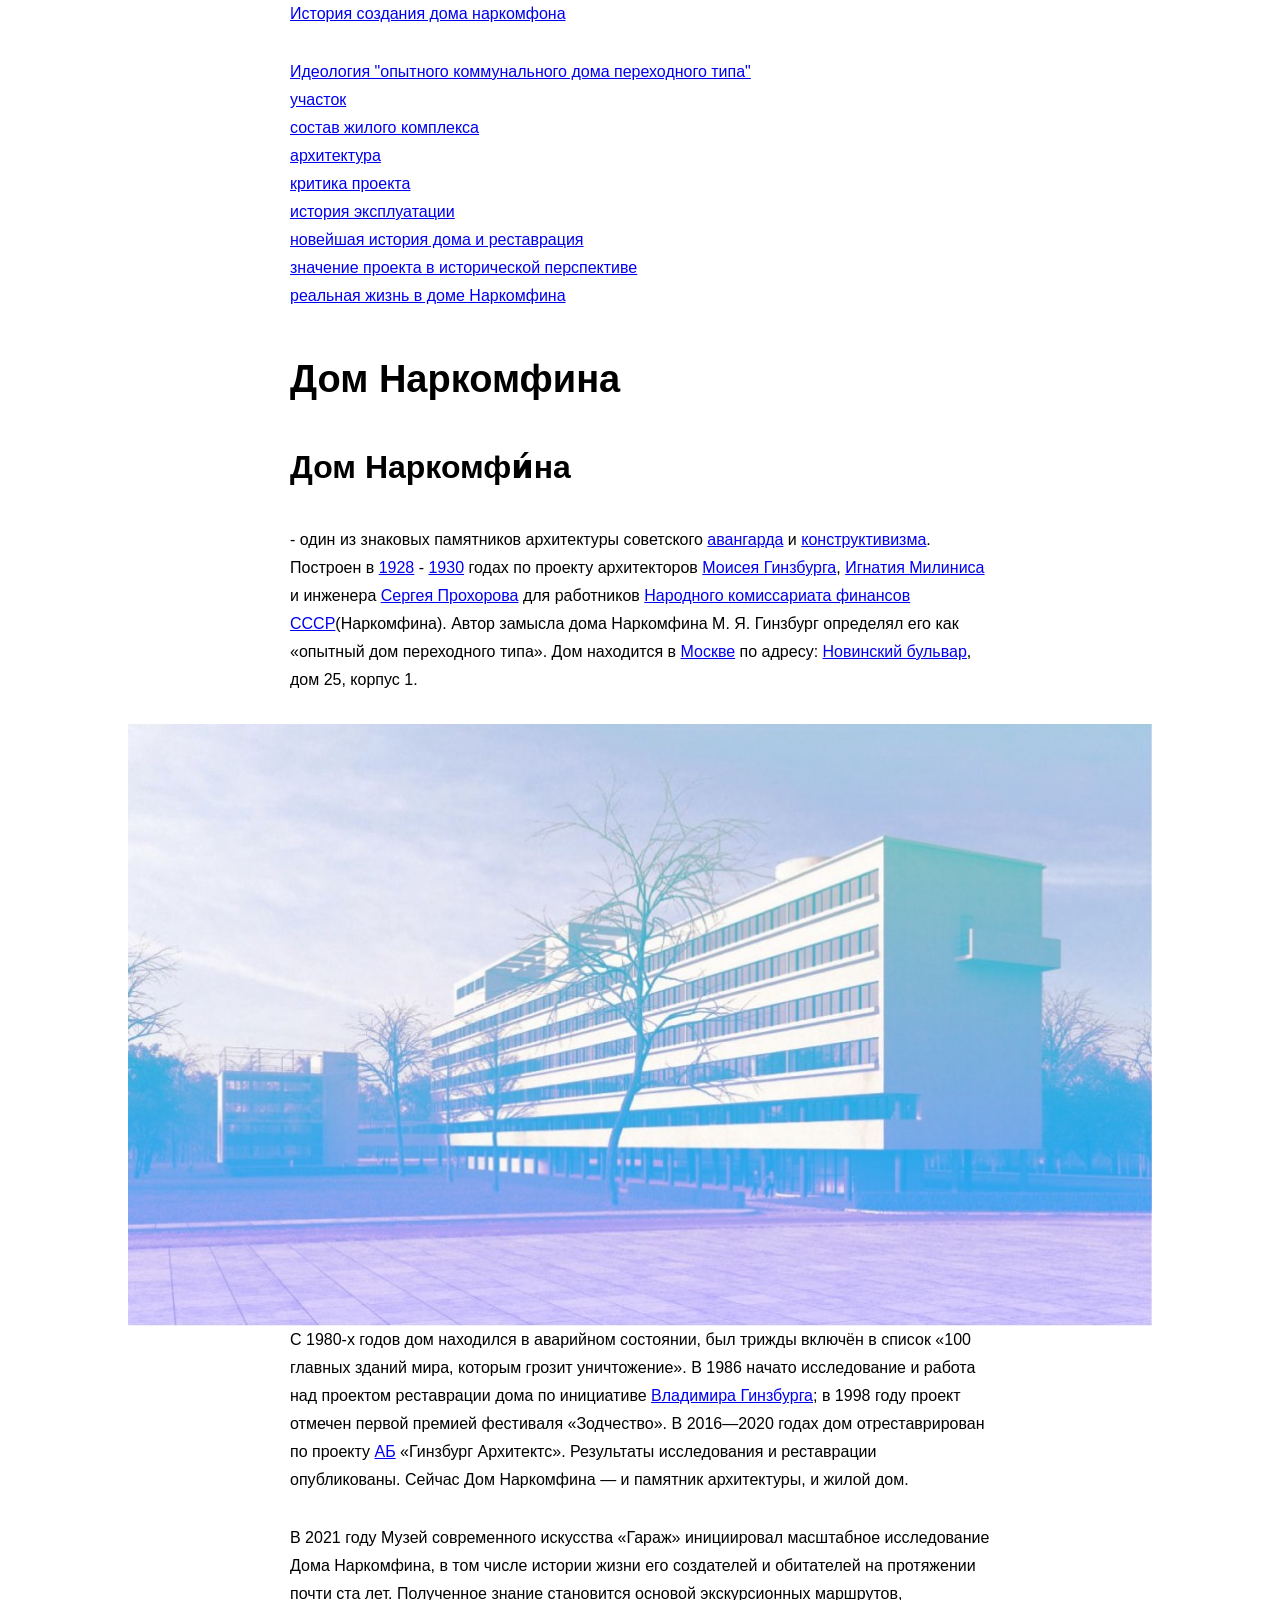
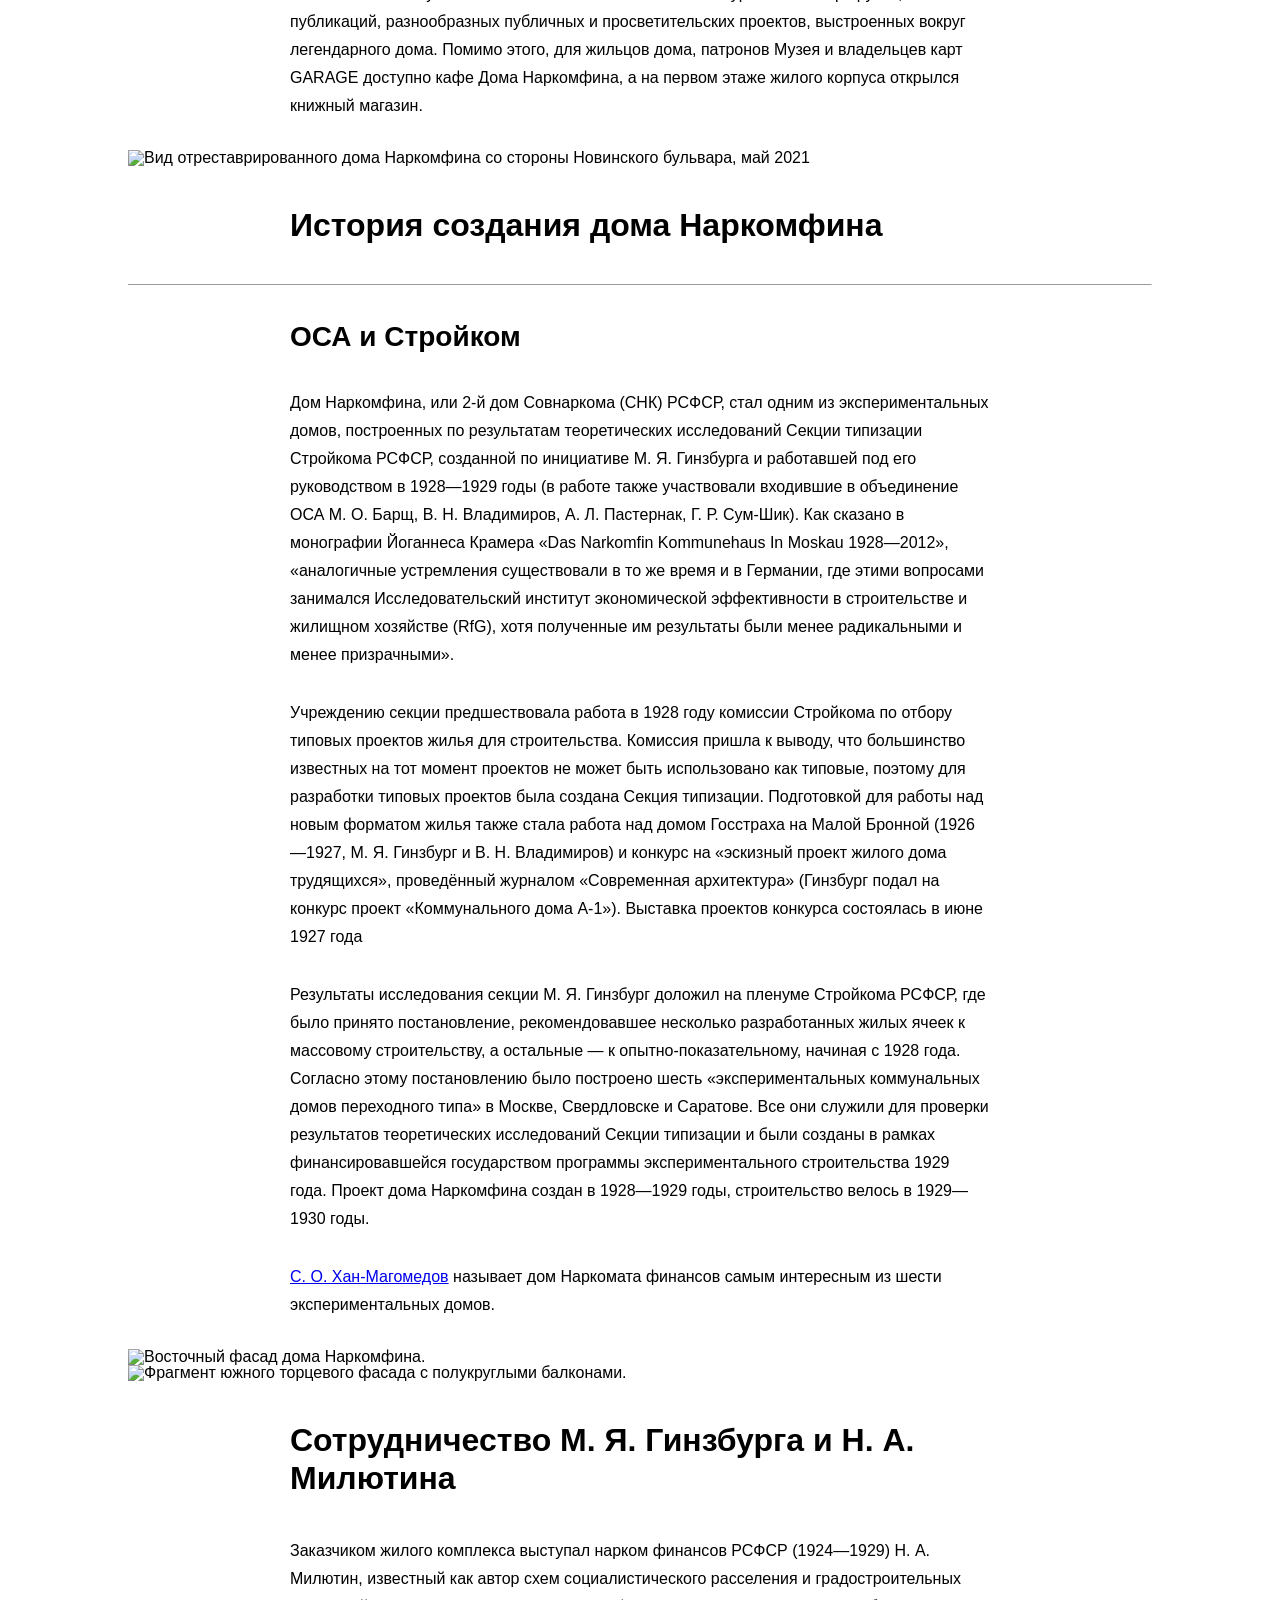
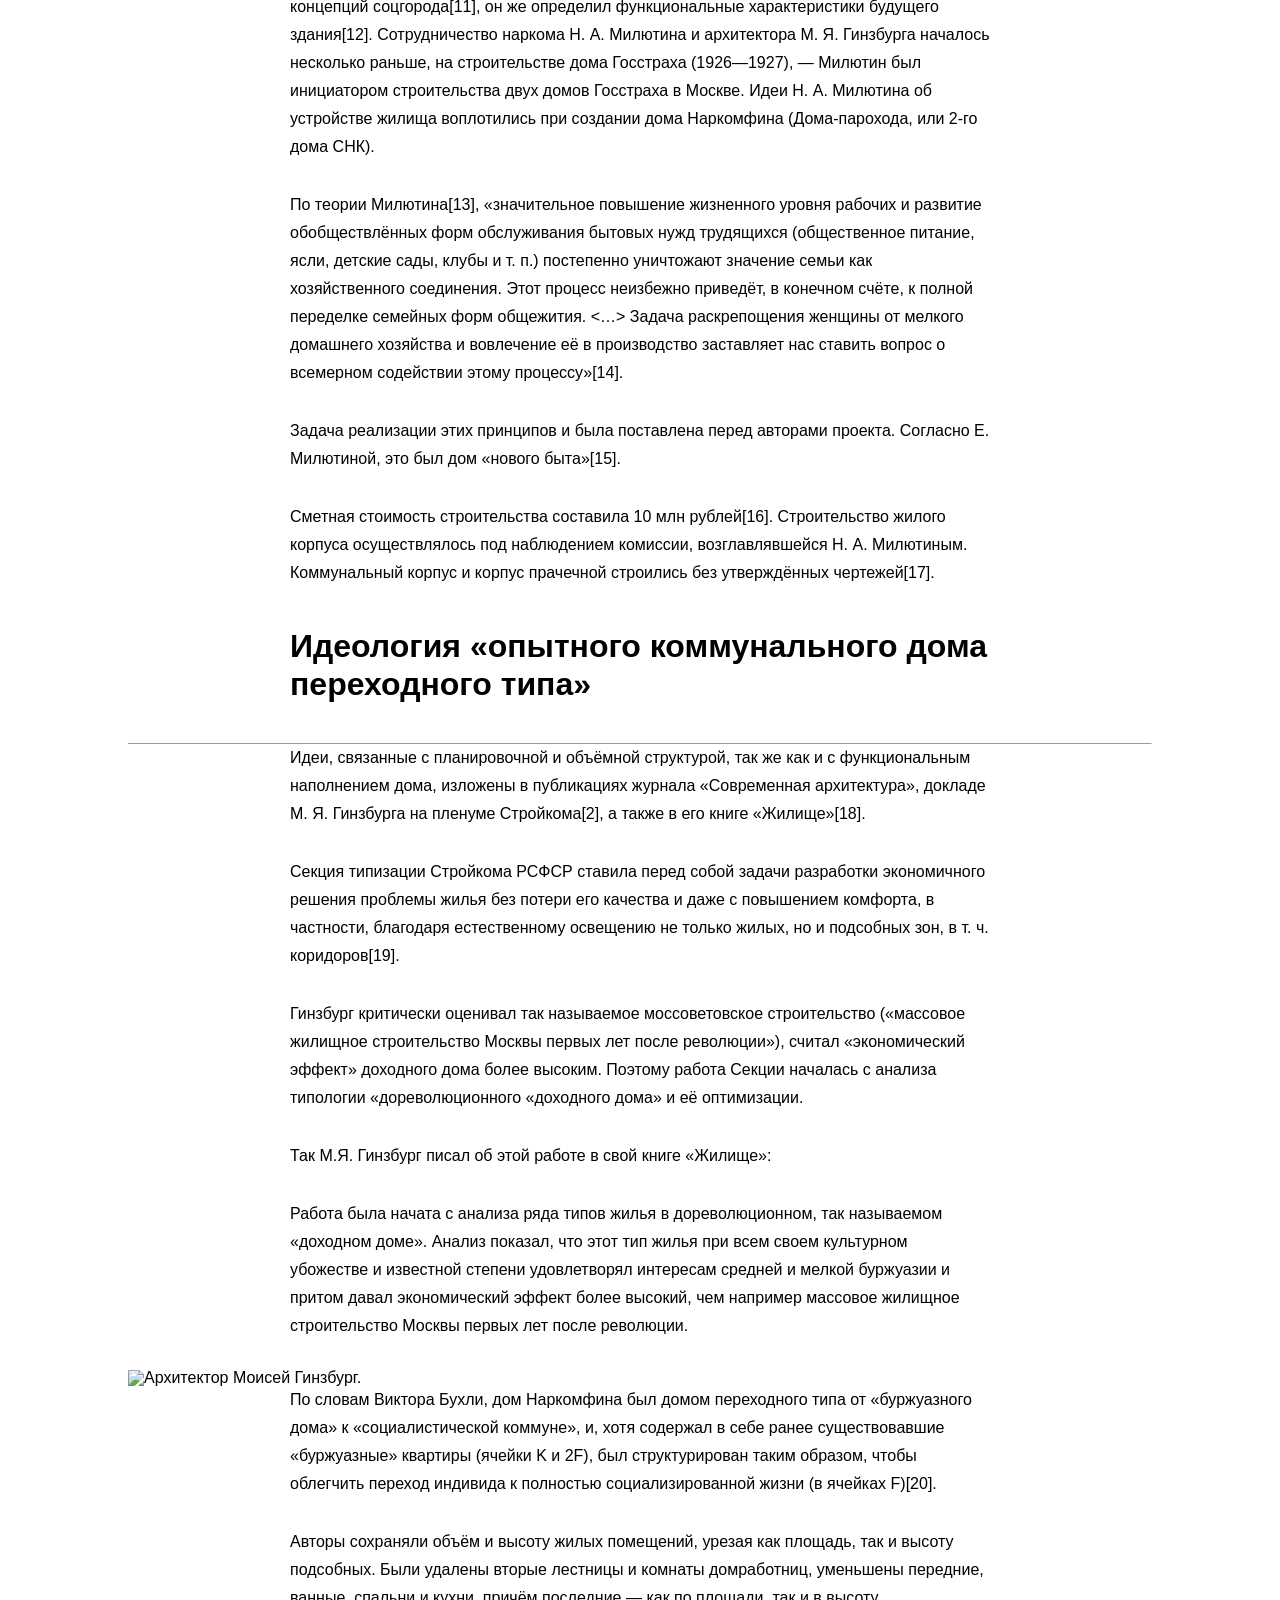
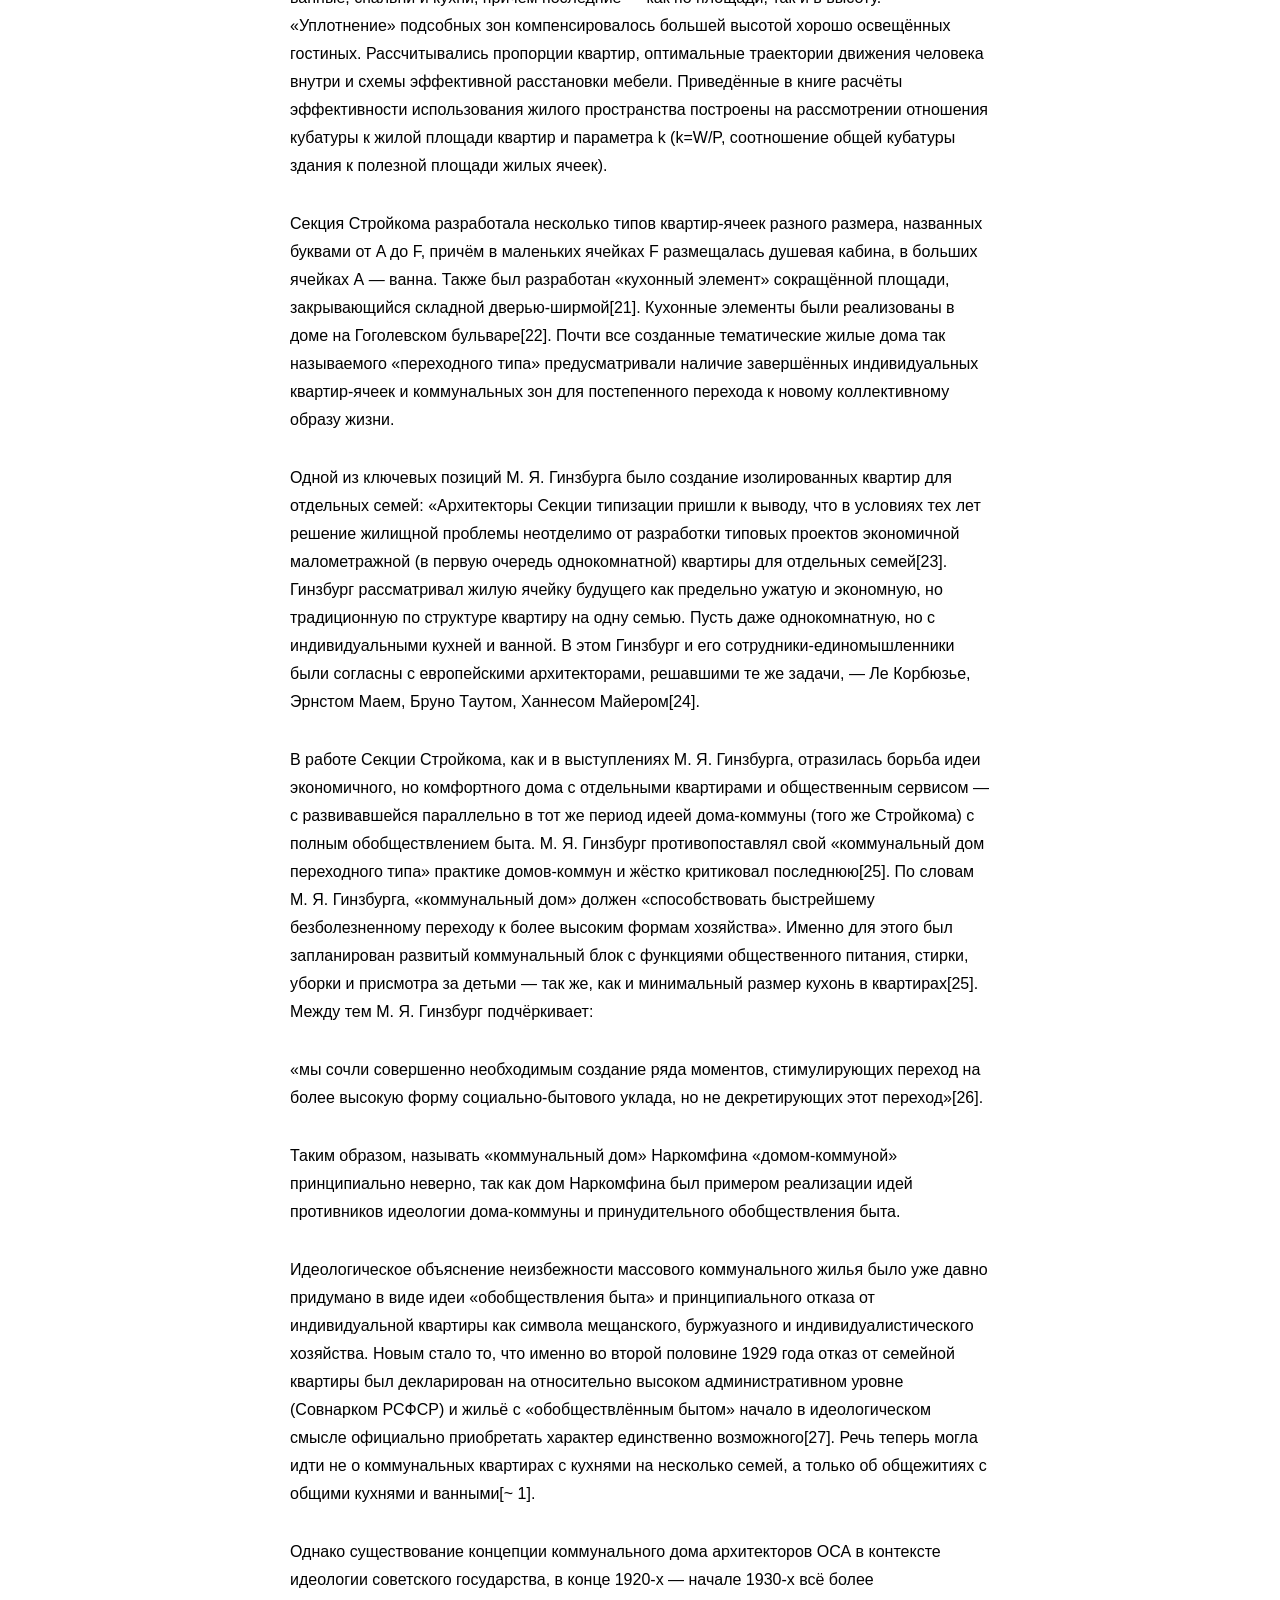
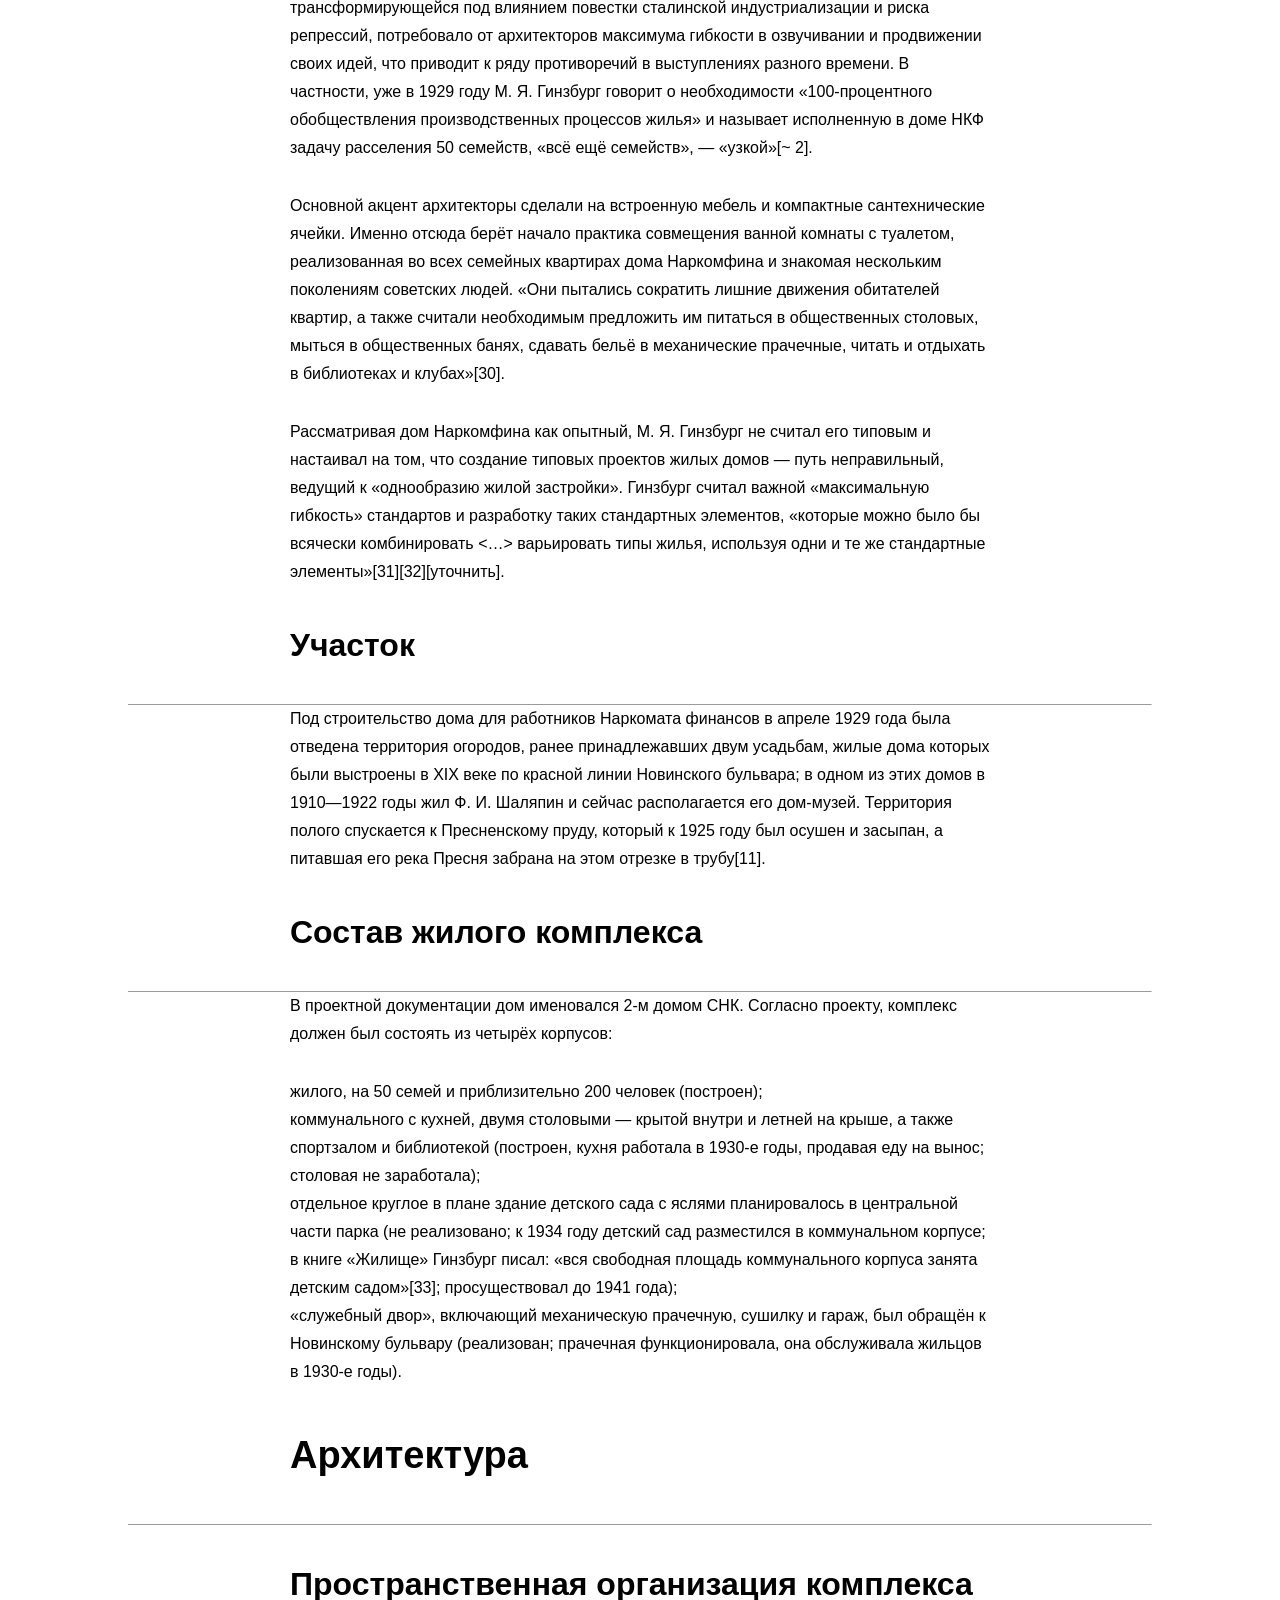
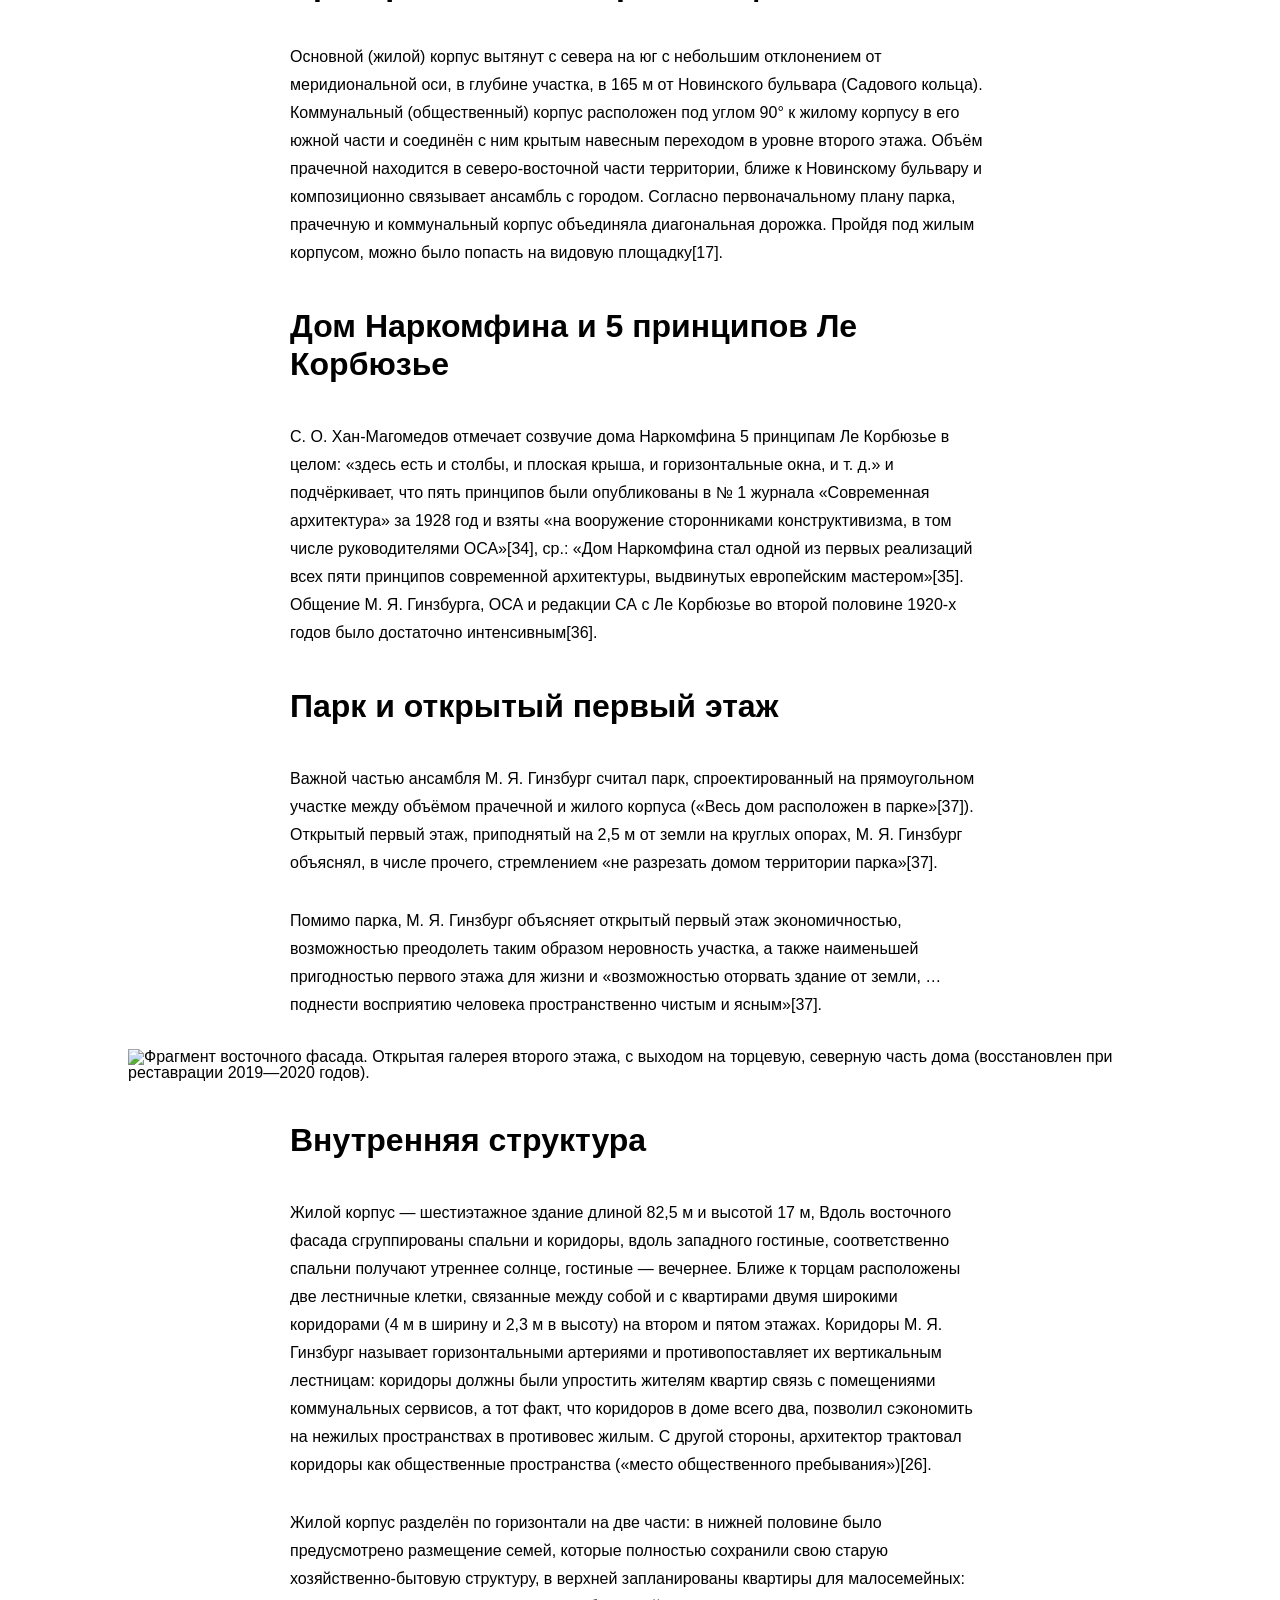
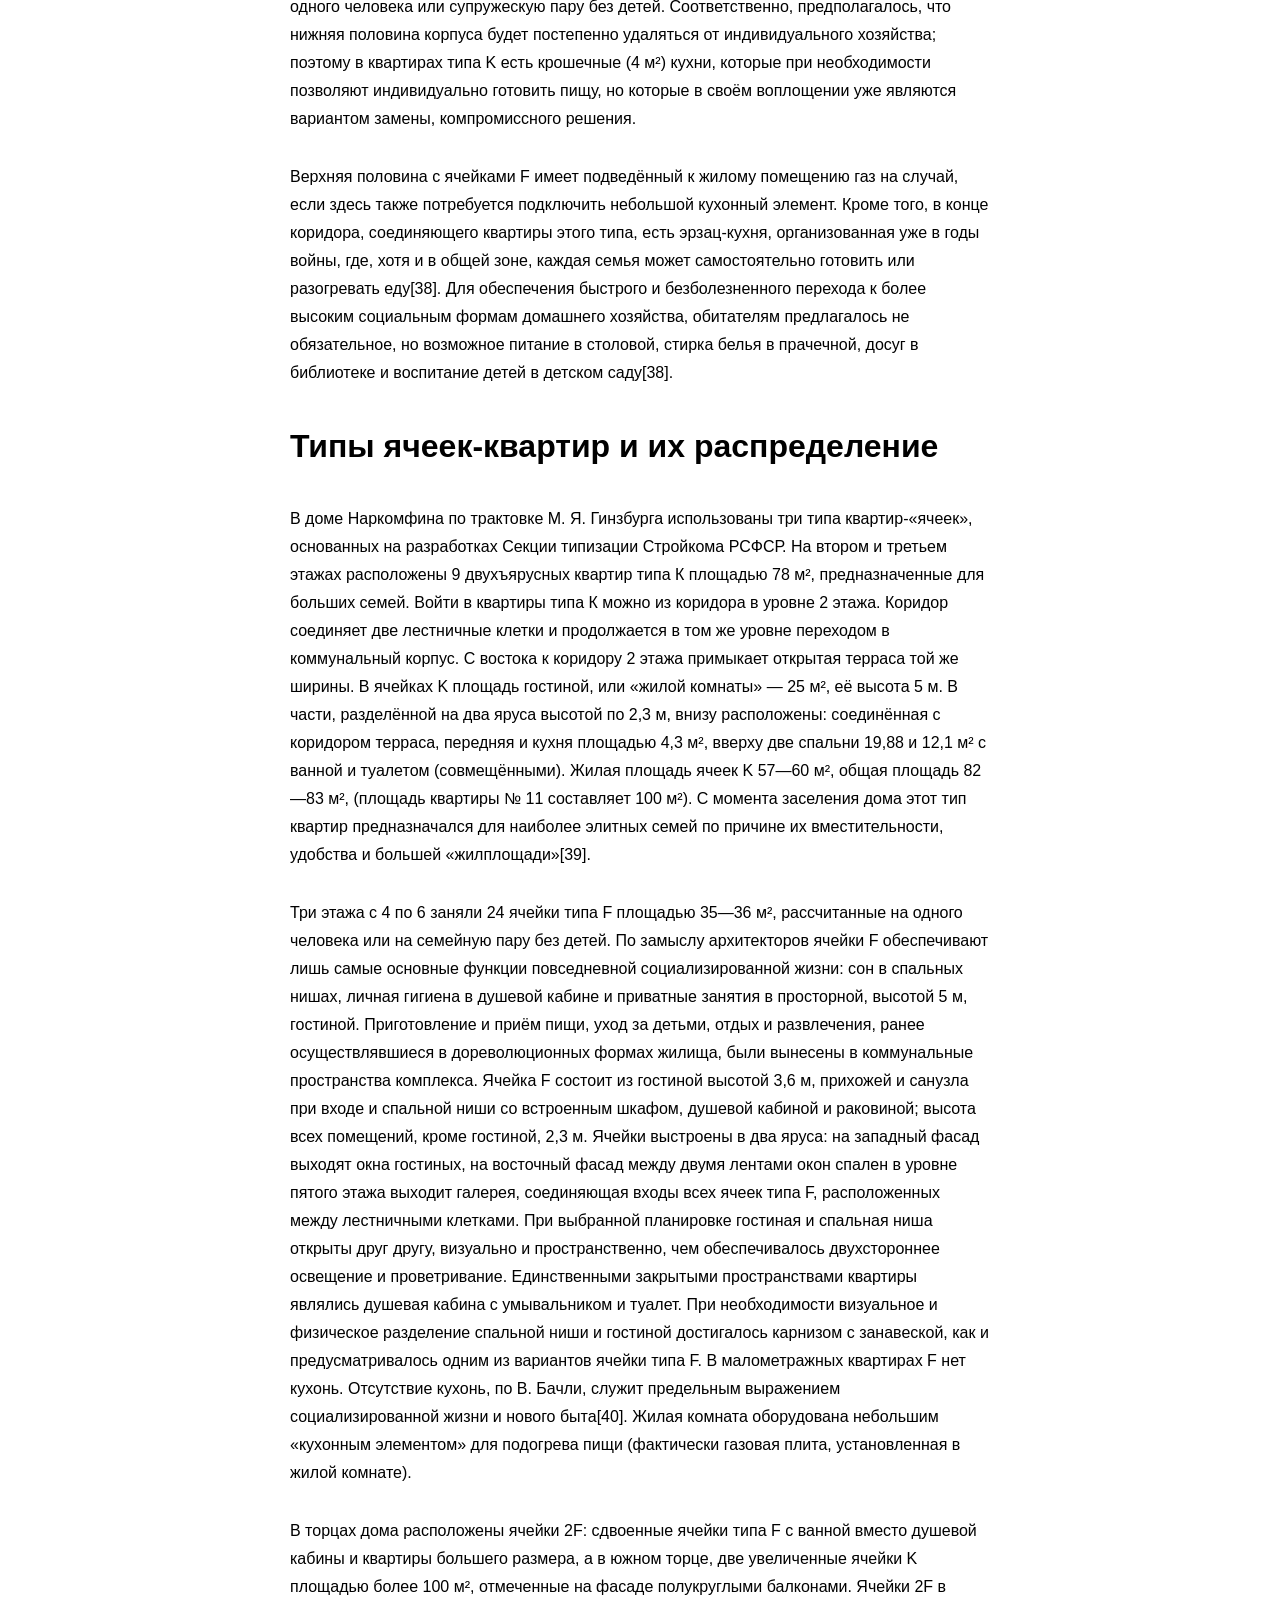
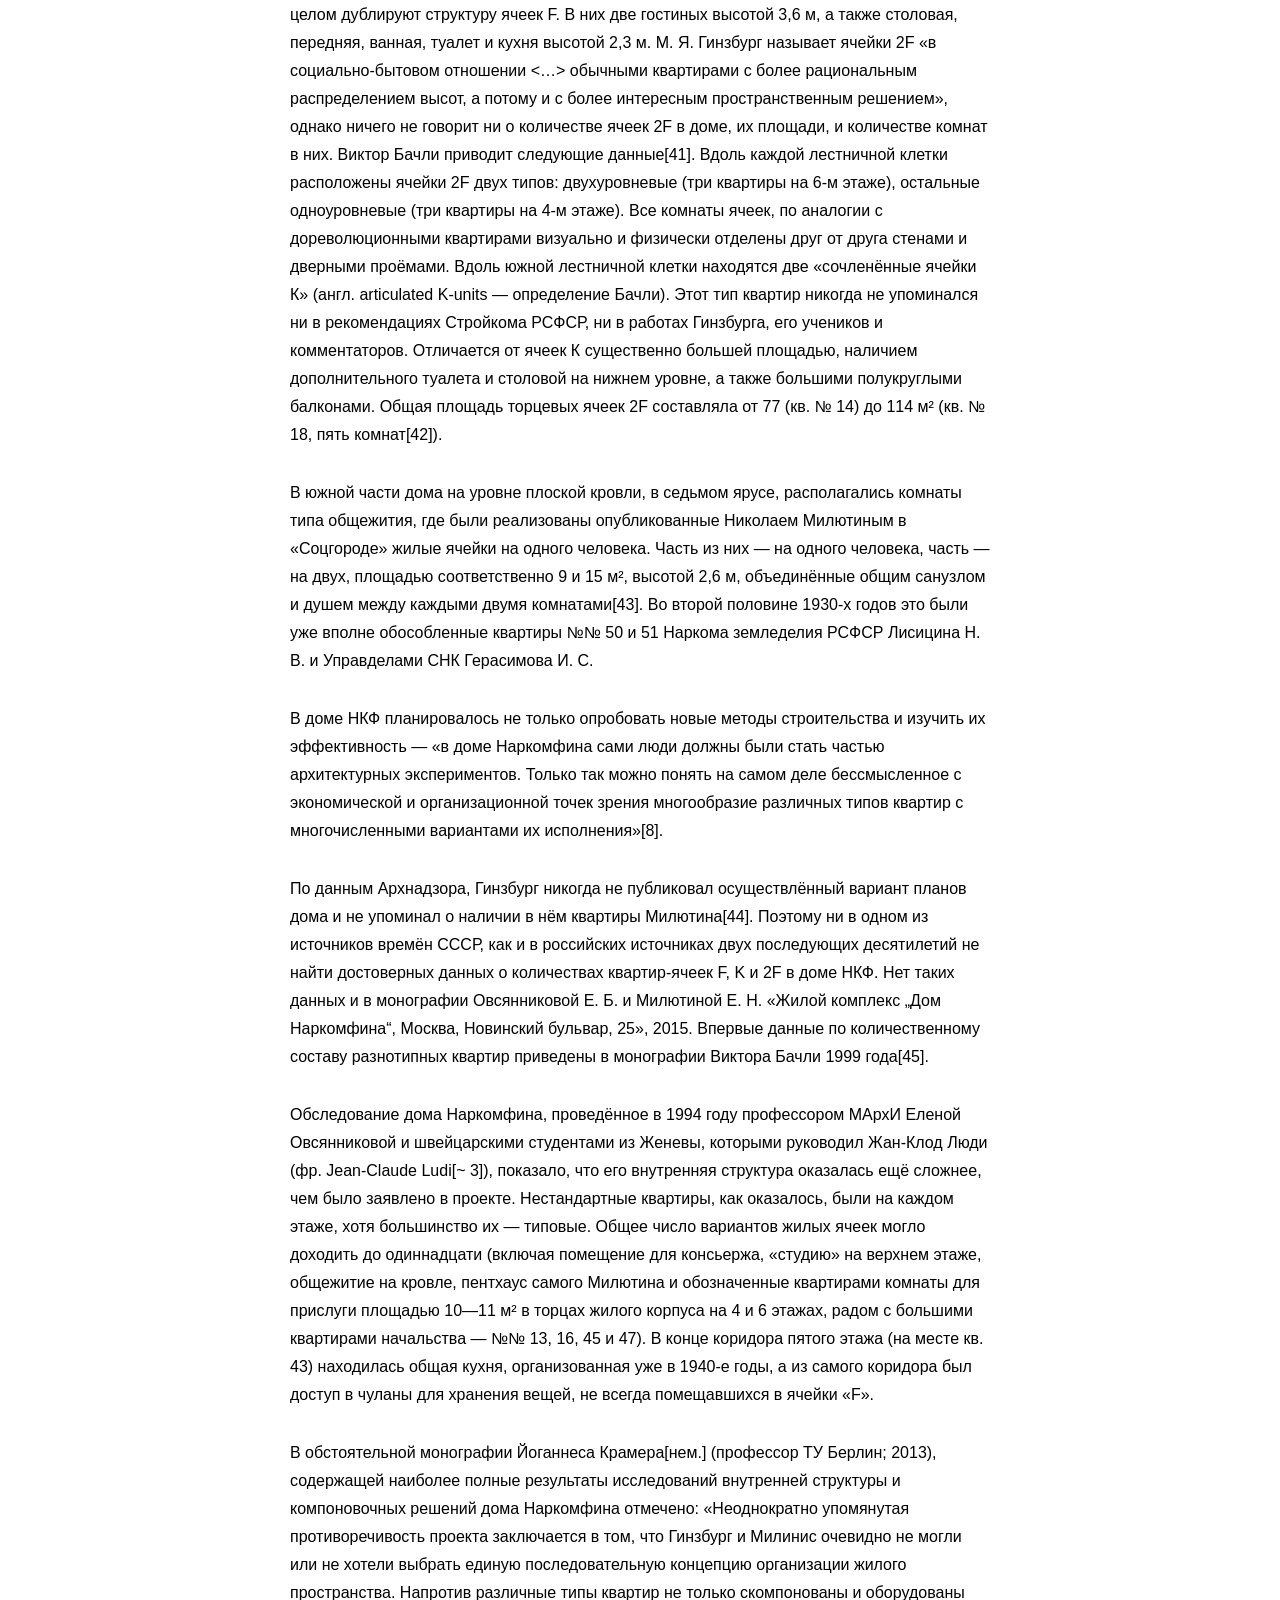
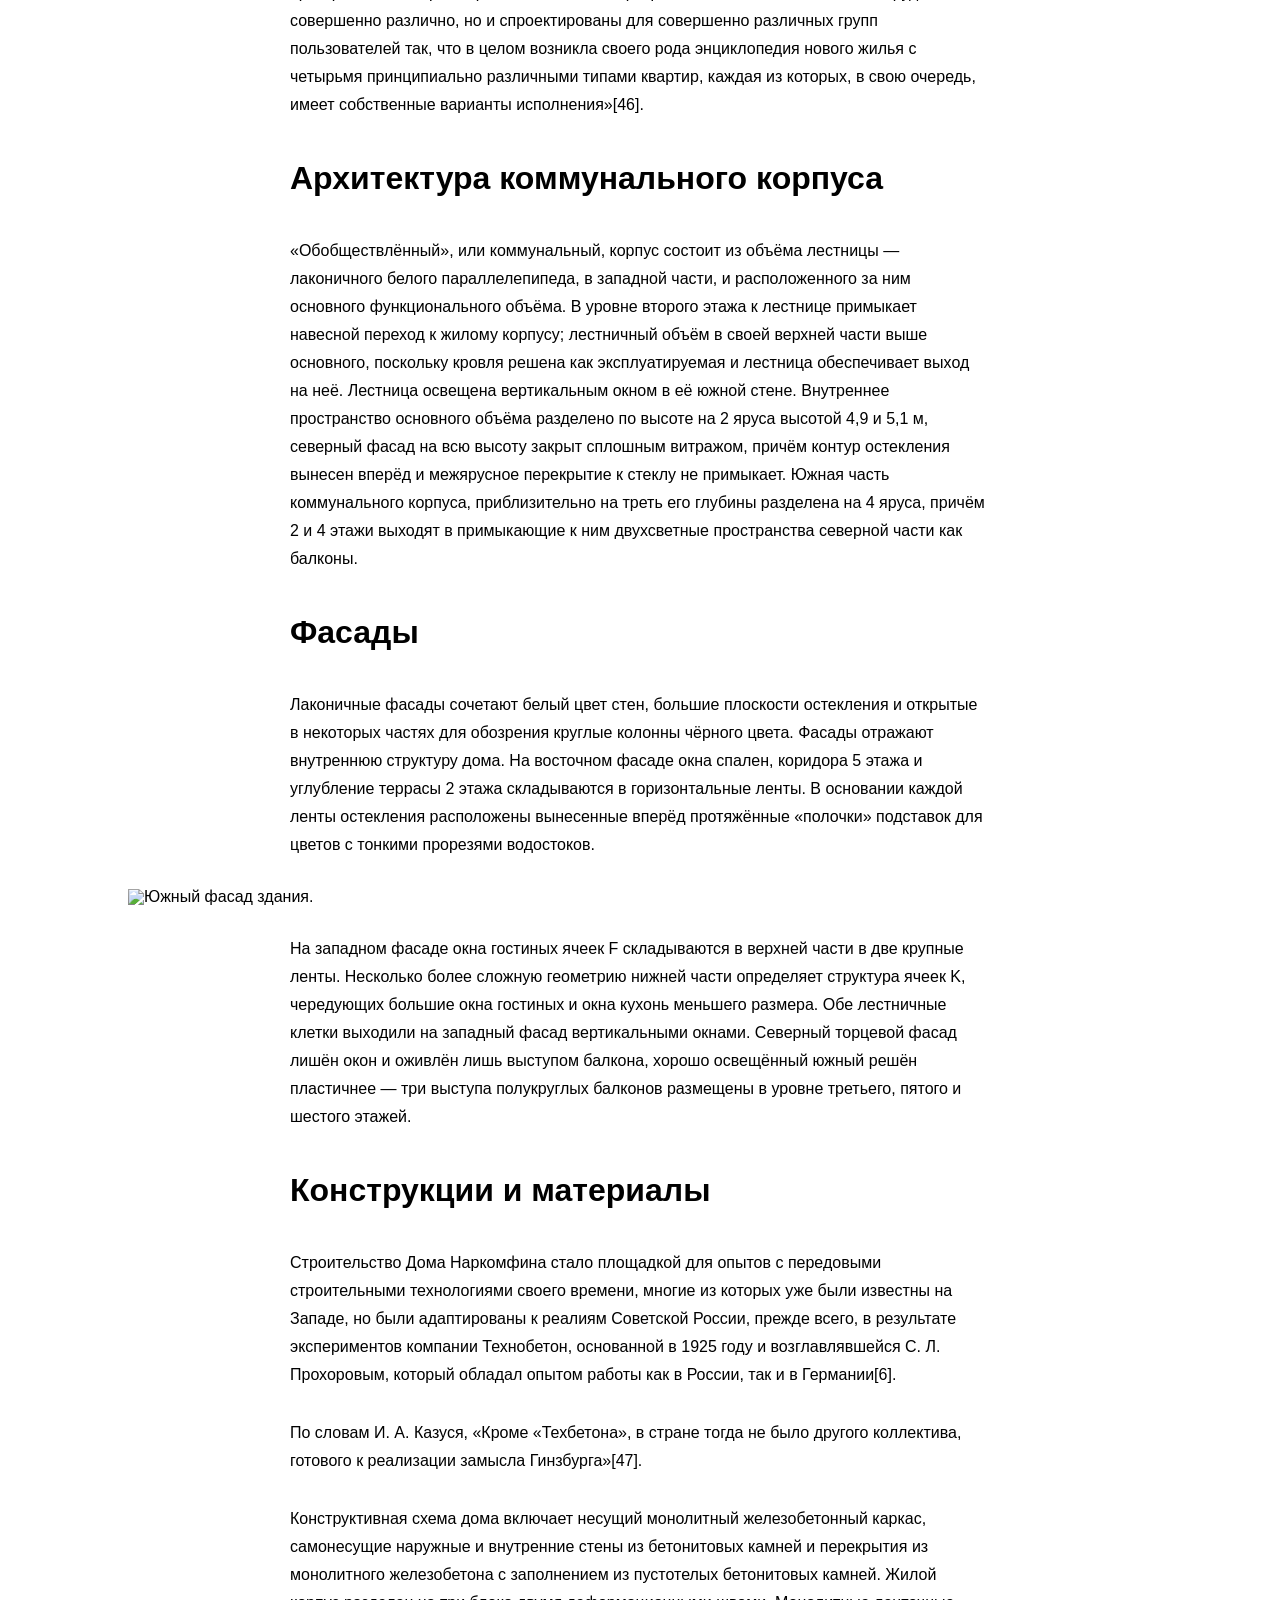
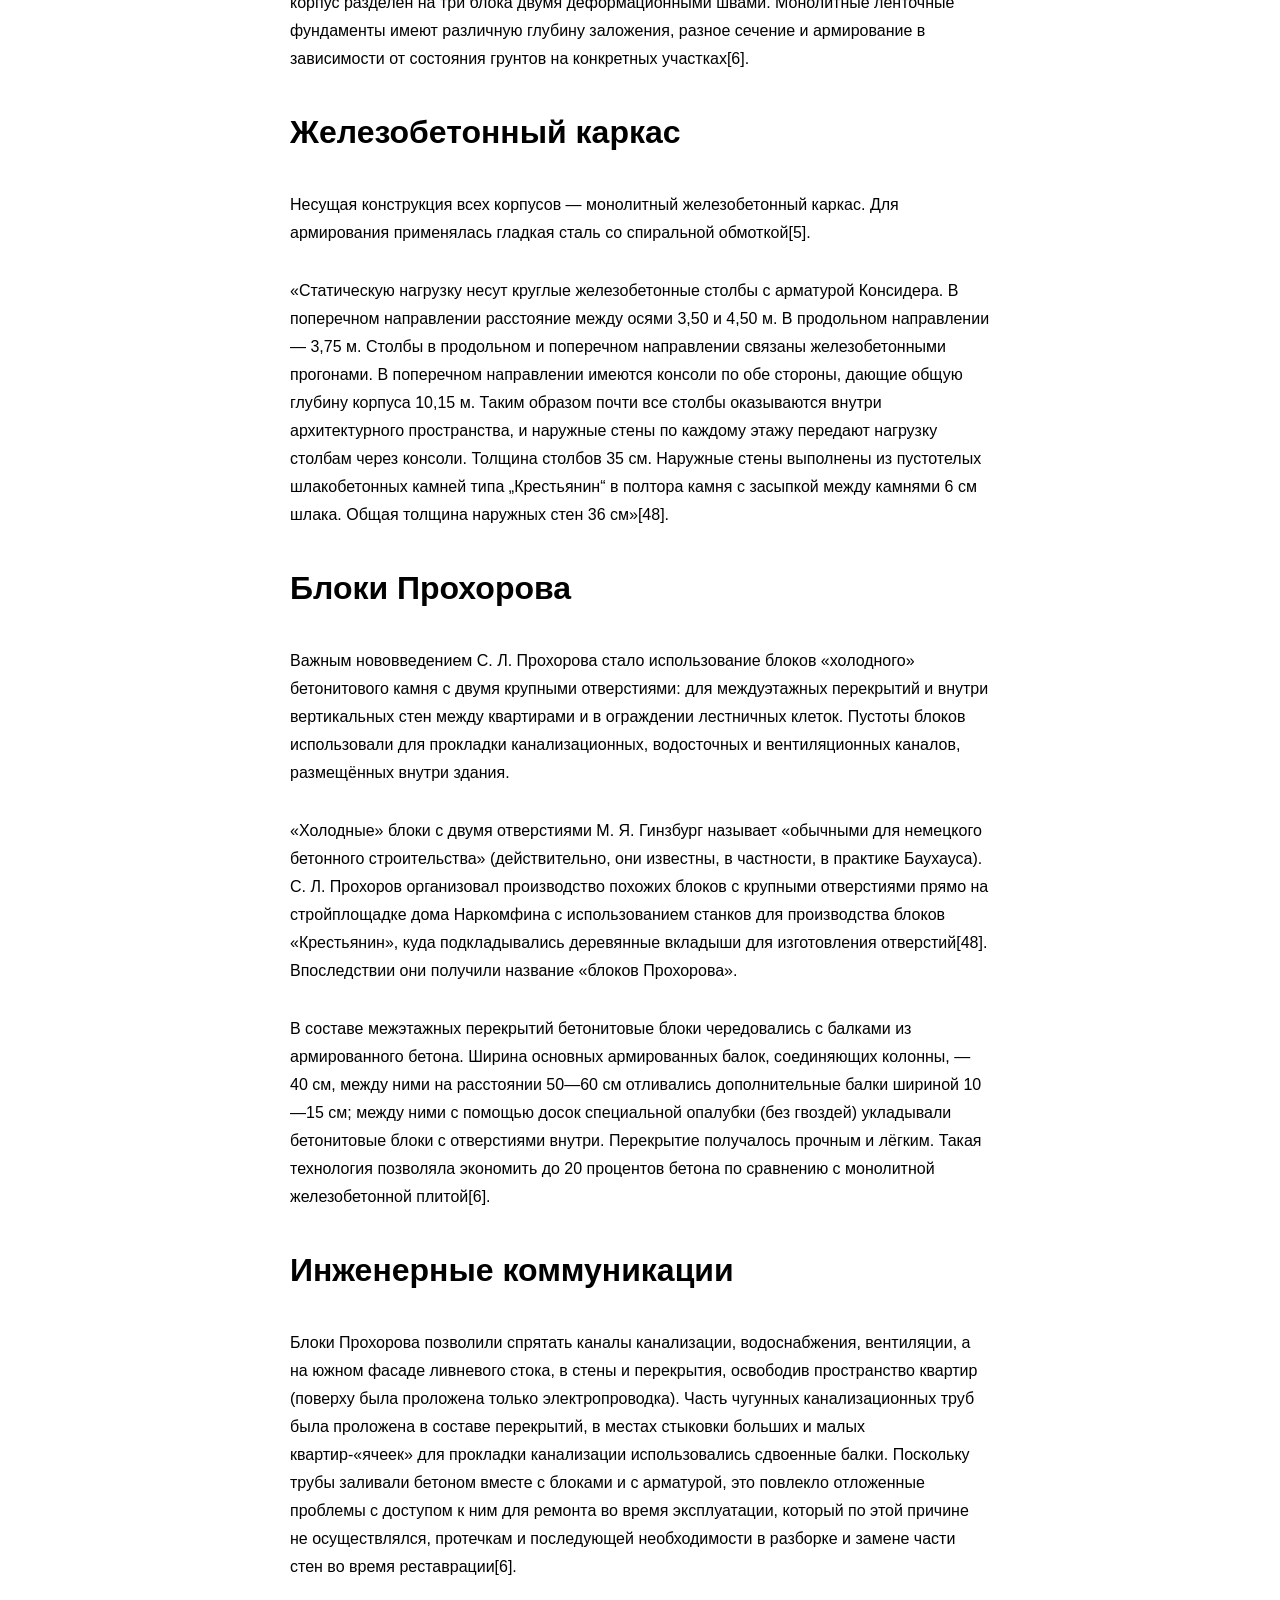
==== index.html @ 382f85e3 "новое содержание" ====
<!DOCTYPE html>
<html lang="ru">

<head>
  <meta charset="UTF-8">
  <meta name="viewport" content="width=device-width, initial-scale=1.0">
  <title>Narcomfin building</title>
  <link rel="stylesheet" href="stylesheets/style.css" />
</head>

<body>
  <nav>
    <ul>
      <li><a href="#1">История создания дома наркомфона</a></li>
      <ul>
        <li><a href=""></a></li>
        <li><a href=""></a></li>
      </ul>
      <li><a href="#2">Идеология "опытного коммунального дома переходного типа"</a></li>
      <li><a href="#3">участок</a></li>
      <li><a href="#4">состав жилого комплекса</a></li>
      <li><a href="#5">архитектура</a></li>
      <li><a href="#6">критика проекта</a></li>
      <li><a href="#7">история эксплуатации</a></li>
      <li><a href="#8">новейшая история дома и реставрация</a></li>
      <li><a href="#9">значение проекта в исторической перспективе</a></li>
      <li><a href="#10">реальная жизнь в доме Наркомфина</a></li>
    </ul>
    <nav>
      <h1>Дом Наркомфина</h1>
      <h2>Дом Наркомфи́на</h2>
      <p> - один из знаковых памятников архитектуры советского <a
          href="https://ru.wikipedia.org/wiki/%D0%90%D0%B2%D0%B0%D0%BD%D0%B3%D0%B0%D1%80%D0%B4_(%D0%B8%D1%81%D0%BA%D1%83%D1%81%D1%81%D1%82%D0%B2%D0%BE)">авангарда</a>
        и <a
          href="https://ru.wikipedia.org/wiki/%D0%9A%D0%BE%D0%BD%D1%81%D1%82%D1%80%D1%83%D0%BA%D1%82%D0%B8%D0%B2%D0%B8%D0%B7%D0%BC_(%D0%B8%D1%81%D0%BA%D1%83%D1%81%D1%81%D1%82%D0%B2%D0%BE)">конструктивизма</a>.
        Построен в <a href="https://ru.wikipedia.org/wiki/1928_%D0%B3%D0%BE%D0%B4">1928</a> - <a
          href="https://ru.wikipedia.org/wiki/1930_%D0%B3%D0%BE%D0%B4">1930</a> годах по
        проекту
        архитекторов <a
          href="https://ru.wikipedia.org/wiki/%D0%93%D0%B8%D0%BD%D0%B7%D0%B1%D1%83%D1%80%D0%B3,_%D0%9C%D0%BE%D0%B8%D1%81%D0%B5%D0%B9_%D0%AF%D0%BA%D0%BE%D0%B2%D0%BB%D0%B5%D0%B2%D0%B8%D1%87">Моисея
          Гинзбурга</a>, <a
          href="https://ru.wikipedia.org/wiki/%D0%9C%D0%B8%D0%BB%D0%B8%D0%BD%D0%B8%D1%81,_%D0%98%D0%B3%D0%BD%D0%B0%D1%82%D0%B8%D0%B9_%D0%A4%D1%80%D0%B0%D0%BD%D1%86%D0%B5%D0%B2%D0%B8%D1%87">Игнатия
          Милиниса</a> и инженера <a
          href="https://ru.wikipedia.org/wiki/%D0%9F%D1%80%D0%BE%D1%85%D0%BE%D1%80%D0%BE%D0%B2,_%D0%A1%D0%B5%D1%80%D0%B3%D0%B5%D0%B9_%D0%9B%D1%8C%D0%B2%D0%BE%D0%B2%D0%B8%D1%87">Сергея
          Прохорова</a> для работников <a
          href="https://ru.wikipedia.org/wiki/%D0%9D%D0%B0%D1%80%D0%BE%D0%B4%D0%BD%D1%8B%D0%B9_%D0%BA%D0%BE%D0%BC%D0%B8%D1%81%D1%81%D0%B0%D1%80%D0%B8%D0%B0%D1%82_%D1%84%D0%B8%D0%BD%D0%B0%D0%BD%D1%81%D0%BE%D0%B2_%D0%A1%D0%A1%D0%A1%D0%A0">Народного
          комиссариата финансов СССР</a>(Наркомфина). Автор замысла дома Наркомфина М. Я. Гинзбург определял его как
        «опытный дом переходного
        типа». Дом находится в <a href="https://ru.wikipedia.org/wiki/%D0%9C%D0%BE%D1%81%D0%BA%D0%B2%D0%B0">Москве</a>
        по
        адресу: <a
          href="https://ru.wikipedia.org/wiki/%D0%9D%D0%BE%D0%B2%D0%B8%D0%BD%D1%81%D0%BA%D0%B8%D0%B9_%D0%B1%D1%83%D0%BB%D1%8C%D0%B2%D0%B0%D1%80">Новинский
          бульвар</a>, дом 25, корпус 1.</p>
      <p></p>
      <img src="images/photo.jpg" alt="фотка">
      <p>С 1980-х годов дом находился в аварийном состоянии, был трижды включён в список «100 главных зданий мира,
        которым
        грозит
        уничтожение». В 1986 начато исследование и работа над проектом реставрации дома по инициативе <a
          href="https://ru.wikipedia.org/wiki/%D0%93%D0%B8%D0%BD%D0%B7%D0%B1%D1%83%D1%80%D0%B3,_%D0%92%D0%BB%D0%B0%D0%B4%D0%B8%D0%BC%D0%B8%D1%80_%D0%9C%D0%BE%D0%B8%D1%81%D0%B5%D0%B5%D0%B2%D0%B8%D1%87">Владимира
          Гинзбурга</a>; в
        1998 году проект отмечен первой премией фестиваля «Зодчество». В 2016—2020 годах дом отреставрирован по проекту
        <a
          href="https://ru.wikipedia.org/wiki/%D0%90%D1%80%D1%85%D0%B8%D1%82%D0%B5%D0%BA%D1%82%D1%83%D1%80%D0%BD%D0%BE%D0%B5_%D0%B1%D1%8E%D1%80%D0%BE">АБ</a>
        «Гинзбург Архитектс». Результаты исследования и реставрации опубликованы. Сейчас Дом Наркомфина — и памятник
        архитектуры, и жилой дом.
      </p>
      <p></p>
      <p>В 2021 году Музей современного искусства «Гараж» инициировал масштабное исследование Дома Наркомфина, в том
        числе
        истории жизни его создателей и обитателей на протяжении почти ста лет. Полученное знание становится основой
        экскурсионных маршрутов, публикаций, разнообразных публичных и просветительских проектов, выстроенных вокруг
        легендарного дома. Помимо этого, для жильцов дома, патронов Музея и владельцев карт GARAGE доступно кафе Дома
        Наркомфина, а на первом этаже жилого корпуса открылся книжный магазин.</p>
      <img
        src="https://thumb.wikimedia.org/wikipedia/commons/thumb/3/30/Moscow%2C_Narkomfin_building_in_May_2021_03.jpg/960px-Moscow%2C_Narkomfin_building_in_May_2021_03.jpg?utm_source=ru.wikipedia.org&utm_campaign=parser&utm_content=thumbnail"
        alt="Вид отреставрированного дома Наркомфина со стороны Новинского бульвара, май 2021">
      <p></p>
      <h2 id="1">История создания дома Наркомфина
      </h2>
      <hr>
      <h3><b>ОСА и Стройком</b></h3>
      <p>Дом Наркомфина, или 2-й дом Совнаркома (СНК) РСФСР, стал одним из экспериментальных домов, построенных по
        результатам
        теоретических исследований Секции типизации Стройкома РСФСР, созданной по инициативе М. Я. Гинзбурга и
        работавшей
        под
        его руководством в 1928—1929 годы (в работе также участвовали входившие в объединение ОСА М. О. Барщ, В. Н.
        Владимиров,
        А. Л. Пастернак, Г. Р. Сум-Шик). Как сказано в монографии Йоганнеса Крамера «Das Narkomfin Kommunehaus In
        Moskau
        1928—2012», <i>«аналогичные устремления существовали в то же время и в Германии, где этими вопросами занимался
          Исследовательский институт экономической эффективности в строительстве и жилищном хозяйстве (RfG), хотя
          полученные
          им результаты были менее радикальными и менее призрачными».</i></p>
      <p></p>
      <p>Учреждению секции предшествовала работа в 1928 году комиссии Стройкома по отбору типовых проектов жилья для
        строительства. Комиссия пришла к выводу, что большинство известных на тот момент проектов не может быть
        использовано
        как
        типовые, поэтому для разработки типовых проектов была создана Секция типизации. Подготовкой для работы над новым
        форматом жилья также стала работа над домом Госстраха на Малой Бронной (1926—1927, М. Я. Гинзбург и В. Н.
        Владимиров) и
        конкурс на «эскизный проект жилого дома трудящихся», проведённый журналом «Современная архитектура» (Гинзбург
        подал
        на
        конкурс проект «Коммунального дома А-1»). Выставка проектов конкурса состоялась в июне 1927 года</p>
      <p></p>
      <p>Результаты исследования секции М. Я. Гинзбург доложил на пленуме Стройкома РСФСР, где было принято
        постановление,
        рекомендовавшее несколько разработанных жилых ячеек к массовому строительству, а остальные — к
        опытно-показательному,
        начиная с 1928 года. Согласно этому постановлению было построено шесть «экспериментальных коммунальных домов
        переходного
        типа» в Москве, Свердловске и Саратове. Все они служили для проверки результатов теоретических исследований
        Секции
        типизации и были созданы в рамках финансировавшейся государством программы экспериментального строительства 1929
        года.
        Проект дома Наркомфина создан в 1928—1929 годы, строительство велось в 1929—1930 годы.</p>
      <p></p>
      <p><a
          href="https://ru.wikipedia.org/wiki/%D0%A5%D0%B0%D0%BD-%D0%9C%D0%B0%D0%B3%D0%BE%D0%BC%D0%B5%D0%B4%D0%BE%D0%B2,_%D0%A1%D0%B5%D0%BB%D0%B8%D0%BC_%D0%9E%D0%BC%D0%B0%D1%80%D0%BE%D0%B2%D0%B8%D1%87">С.
          О. Хан-Магомедов</a> называет дом Наркомата финансов самым интересным из шести экспериментальных домов.</p>
      <img
        src="https://upload.wikimedia.org/wikipedia/commons/7/77/Narkmomfinfoto2.jpg?utm_source=ru.wikipedia.org&utm_campaign=parser&utm_content=thumbnail_unscaled"
        alt="Восточный фасад дома Наркомфина.">
      <img
        src="https://thumb.wikimedia.org/wikipedia/commons/thumb/0/07/Narkonfin-apartments-moscow-russia-architects-ginsburg-m-milinis-i-1928-1929-photograph-photographer-robert-byron3.png/960px-Narkonfin-apartments-moscow-russia-architects-ginsburg-m-milinis-i-1928-1929-photograph-photographer-robert-byron3.png?utm_source=ru.wikipedia.org&utm_campaign=parser&utm_content=thumbnail"
        alt="Фрагмент южного торцевого фасада с полукруглыми балконами.">
      <h2>Сотрудничество М. Я. Гинзбурга и Н. А. Милютина</h2>
      <p>Заказчиком жилого комплекса выступал нарком финансов РСФСР (1924—1929) Н. А. Милютин, известный как автор схем
        социалистического расселения и градостроительных концепций соцгорода[11], он же определил функциональные
        характеристики
        будущего здания[12]. Сотрудничество наркома Н. А. Милютина и архитектора М. Я. Гинзбурга началось несколько
        раньше,
        на
        строительстве дома Госстраха (1926—1927), — Милютин был инициатором строительства двух домов Госстраха в Москве.
        Идеи Н.
        А. Милютина об устройстве жилища воплотились при создании дома Наркомфина (Дома-парохода, или 2-го дома СНК).
      <p></p>
      <p>По теории Милютина[13], <i>«значительное повышение жизненного уровня рабочих и развитие обобществлённых форм
          обслуживания
          бытовых нужд трудящихся (общественное питание, ясли, детские сады, клубы и т. п.) постепенно уничтожают
          значение
          семьи
          как хозяйственного соединения. Этот процесс неизбежно приведёт, в конечном счёте, к полной переделке семейных
          форм
          общежития. <…> Задача раскрепощения женщины от мелкого домашнего хозяйства и вовлечение её в производство
            заставляет нас
            ставить вопрос о всемерном содействии этому процессу»[14].</i></p>
      <p></p>
      <p>Задача реализации этих принципов и была поставлена перед авторами проекта. Согласно Е. Милютиной, это был дом
        «нового
        быта»[15].</p>
      <p></p>
      <p>Сметная стоимость строительства составила 10 млн рублей[16]. Строительство жилого корпуса осуществлялось под
        наблюдением комиссии, возглавлявшейся Н. А. Милютиным. Коммунальный корпус и корпус прачечной строились без
        утверждённых чертежей[17].</p>
      <p></p>
      <h2 id="2">Идеология «опытного коммунального дома переходного типа»</h2>
      <hr>
      <p>Идеи, связанные с планировочной и объёмной структурой, так же как и с функциональным наполнением дома, изложены
        в
        публикациях журнала «Современная архитектура», докладе М. Я. Гинзбурга на пленуме Стройкома[2], а также в его
        книге
        «Жилище»[18].
      <p>
        Секция типизации Стройкома РСФСР ставила перед собой задачи разработки экономичного решения проблемы жилья без
        потери
        его качества и даже с повышением комфорта, в частности, благодаря естественному освещению не только жилых, но и
        подсобных зон, в т. ч. коридоров[19].</p>
      <p></p>
      <p>Гинзбург критически оценивал так называемое моссоветовское строительство («массовое жилищное строительство
        Москвы
        первых
        лет после революции»), считал «экономический эффект» доходного дома более высоким. Поэтому работа Секции
        началась с
        анализа типологии «дореволюционного «доходного дома» и её оптимизации.</p>
      <p></p>
      <p>Так М.Я. Гинзбург писал об этой работе в свой книге «Жилище»:</p>
      <blockquote>
        <p><i>Работа была начата с анализа ряда типов жилья в дореволюционном, так называемом «доходном доме». Анализ
            показал, что
            этот тип жилья при всем своем культурном убожестве и известной степени удовлетворял интересам средней и
            мелкой
            буржуазии
            и притом давал экономический эффект более высокий, чем например массовое жилищное строительство Москвы
            первых
            лет
            после
            революции.</i></p>
      </blockquote>
      <img
        src="https://upload.wikimedia.org/wikipedia/commons/7/70/Moisei_Ginzburg.jpg?utm_source=ru.wikipedia.org&utm_campaign=parser&utm_content=thumbnail_unscaled"
        alt="Архитектор Моисей Гинзбург.">
      <p>По словам Виктора Бухли, дом Наркомфина был домом переходного типа от «буржуазного дома» к «социалистической
        коммуне»,
        и, хотя содержал в себе ранее существовавшие «буржуазные» квартиры (ячейки K и 2F), был структурирован таким
        образом,
        чтобы облегчить переход индивида к полностью социализированной жизни (в ячейках F)[20].
      <p></p>
      <p>Авторы сохраняли объём и высоту жилых помещений, урезая как площадь, так и высоту подсобных. Были удалены
        вторые
        лестницы и комнаты домработниц, уменьшены передние, ванные, спальни и кухни, причём последние — как по площади,
        так
        и в
        высоту. «Уплотнение» подсобных зон компенсировалось большей высотой хорошо освещённых гостиных. Рассчитывались
        пропорции
        квартир, оптимальные траектории движения человека внутри и схемы эффективной расстановки мебели. Приведённые в
        книге
        расчёты эффективности использования жилого пространства построены на рассмотрении отношения кубатуры к жилой
        площади
        квартир и параметра k (k=W/P, соотношение общей кубатуры здания к полезной площади жилых ячеек).</p>
      <p></p>
      <p>Секция Стройкома разработала несколько типов квартир-ячеек разного размера, названных буквами от A до F, причём
        в
        маленьких ячейках F размещалась душевая кабина, в больших ячейках А — ванна. Также был разработан «кухонный
        элемент»
        сокращённой площади, закрывающийся складной дверью-ширмой[21]. Кухонные элементы были реализованы в доме на
        Гоголевском
        бульваре[22]. Почти все созданные тематические жилые дома так называемого «переходного типа» предусматривали
        наличие
        завершённых индивидуальных квартир-ячеек и коммунальных зон для постепенного перехода к новому коллективному
        образу
        жизни.</p>
      <p></p>
      <p>Одной из ключевых позиций М. Я. Гинзбурга было создание изолированных квартир для отдельных семей: «Архитекторы
        Секции
        типизации пришли к выводу, что в условиях тех лет решение жилищной проблемы неотделимо от разработки типовых
        проектов
        экономичной малометражной (в первую очередь однокомнатной) квартиры для отдельных семей[23]. Гинзбург
        рассматривал
        жилую
        ячейку будущего как предельно ужатую и экономную, но традиционную по структуре квартиру на одну семью. Пусть
        даже
        однокомнатную, но с индивидуальными кухней и ванной. В этом Гинзбург и его сотрудники-единомышленники были
        согласны
        с
        европейскими архитекторами, решавшими те же задачи, — Ле Корбюзье, Эрнстом Маем, Бруно Таутом, Ханнесом
        Майером[24].
      </p>
      <p></p>
      <p>В работе Секции Стройкома, как и в выступлениях М. Я. Гинзбурга, отразилась борьба идеи экономичного, но
        комфортного
        дома с отдельными квартирами и общественным сервисом — с развивавшейся параллельно в тот же период идеей
        дома-коммуны
        (того же Стройкома) с полным обобществлением быта. М. Я. Гинзбург противопоставлял свой «коммунальный дом
        переходного
        типа» практике домов-коммун и жёстко критиковал последнюю[25]. По словам М. Я. Гинзбурга, «коммунальный дом»
        должен
        «способствовать быстрейшему безболезненному переходу к более высоким формам хозяйства». Именно для этого был
        запланирован развитый коммунальный блок с функциями общественного питания, стирки, уборки и присмотра за детьми
        —
        так
        же, как и минимальный размер кухонь в квартирах[25]. Между тем М. Я. Гинзбург подчёркивает:</p>
      <p></p>
      <blockquote>
        <p><i>«мы сочли совершенно необходимым создание ряда моментов, стимулирующих переход на более высокую форму
            социально-бытового
            уклада, но не декретирующих этот переход»[26].</i></p>
      </blockquote>
      <p></p>
      <p>Таким образом, называть «коммунальный дом» Наркомфина «домом-коммуной» принципиально неверно, так как дом
        Наркомфина был
        примером реализации идей противников идеологии дома-коммуны и принудительного обобществления быта.</p>
      <p></p>
      <p>Идеологическое объяснение неизбежности массового коммунального жилья было уже давно придумано в виде идеи
        «обобществления быта» и принципиального отказа от индивидуальной квартиры как символа мещанского, буржуазного и
        индивидуалистического хозяйства. Новым стало то, что именно во второй половине 1929 года отказ от семейной
        квартиры
        был
        декларирован на относительно высоком административном уровне (Совнарком РСФСР) и жильё с «обобществлённым бытом»
        начало
        в идеологическом смысле официально приобретать характер единственно возможного[27]. Речь теперь могла идти не о
        коммунальных квартирах с кухнями на несколько семей, а только об общежитиях с общими кухнями и ванными[~ 1].</p>
      <p></p>
      <p>Однако существование концепции коммунального дома архитекторов ОСА в контексте идеологии советского
        государства, в
        конце
        1920-х — начале 1930-х всё более трансформирующейся под влиянием повестки сталинской индустриализации и риска
        репрессий,
        потребовало от архитекторов максимума гибкости в озвучивании и продвижении своих идей, что приводит к ряду
        противоречий
        в выступлениях разного времени. В частности, уже в 1929 году М. Я. Гинзбург говорит о необходимости
        «100-процентного
        обобществления производственных процессов жилья» и называет исполненную в доме НКФ задачу расселения 50
        семейств,
        «всё
        ещё семейств», — «узкой»[~ 2].</p>
      <p></p>
      <p>Основной акцент архитекторы сделали на встроенную мебель и компактные сантехнические ячейки. Именно отсюда
        берёт
        начало
        практика совмещения ванной комнаты с туалетом, реализованная во всех семейных квартирах дома Наркомфина и
        знакомая
        нескольким поколениям советских людей. <i>«Они пытались сократить лишние движения обитателей квартир, а также
          считали
          необходимым предложить им питаться в общественных столовых, мыться в общественных банях, сдавать бельё в
          механические
          прачечные, читать и отдыхать в библиотеках и клубах»[30].</i></p>
      <p></p>
      <p>Рассматривая дом Наркомфина как опытный, М. Я. Гинзбург не считал его типовым и настаивал на том, что создание
        типовых
        проектов жилых домов — путь неправильный, ведущий к «однообразию жилой застройки». Гинзбург считал важной
        «максимальную
        гибкость» стандартов и разработку таких стандартных элементов, «которые можно было бы всячески комбинировать <…>
          варьировать типы жилья, используя одни и те же стандартные элементы»[31][32][уточнить].</p>
      <h2 id="3">Участок</h2>
      <hr>
      <p>Под строительство дома для работников Наркомата финансов в апреле 1929 года была отведена территория огородов,
        ранее
        принадлежавших двум усадьбам, жилые дома которых были выстроены в XIX веке по красной линии Новинского бульвара;
        в
        одном
        из этих домов в 1910—1922 годы жил Ф. И. Шаляпин и сейчас располагается его дом-музей. Территория полого
        спускается
        к
        Пресненскому пруду, который к 1925 году был осушен и засыпан, а питавшая его река Пресня забрана на этом отрезке
        в
        трубу[11].</p>
      <h2 id="4">Состав жилого комплекса
      </h2>
      <hr>
      <p>В проектной документации дом именовался 2-м домом СНК. Согласно проекту, комплекс должен был состоять из
        четырёх
        корпусов:</p>
      <ol>
        <li>жилого, на 50 семей и приблизительно 200 человек (построен);</li>
        <li>коммунального с кухней, двумя столовыми — крытой внутри и летней на крыше, а также спортзалом и библиотекой
          (построен,
          кухня работала в 1930-е годы, продавая еду на вынос; столовая не заработала);</li>
        <li>отдельное круглое в плане здание детского сада с яслями планировалось в центральной части парка (не
          реализовано;
          к
          1934
          году детский сад разместился в коммунальном корпусе; в книге «Жилище» Гинзбург писал: «вся свободная площадь
          коммунального корпуса занята детским садом»[33]; просуществовал до 1941 года);</li>
        <li>«служебный двор», включающий механическую прачечную, сушилку и гараж, был обращён к Новинскому бульвару
          (реализован;
          прачечная функционировала, она обслуживала жильцов в 1930-е годы).</li>
      </ol>
      <h1 id="5">Архитектура
      </h1>
      <hr>
      <h2>Пространственная организация комплекса</h2>
      <p></p>
      <p>Основной (жилой) корпус вытянут с севера на юг с небольшим отклонением от меридиональной оси, в глубине
        участка, в
        165 м
        от Новинского бульвара (Садового кольца). Коммунальный (общественный) корпус расположен под углом 90° к жилому
        корпусу в
        его южной части и соединён с ним крытым навесным переходом в уровне второго этажа. Объём прачечной находится в
        северо-восточной части территории, ближе к Новинскому бульвару и композиционно связывает ансамбль с городом.
        Согласно
        первоначальному плану парка, прачечную и коммунальный корпус объединяла диагональная дорожка. Пройдя под жилым
        корпусом,
        можно было попасть на видовую площадку[17].</p>
      <p></p>
      <h2>Дом Наркомфина и 5 принципов Ле Корбюзье</h2>
      <p></p>
      <p>С. О. Хан-Магомедов отмечает созвучие дома Наркомфина 5 принципам Ле Корбюзье в целом: «здесь есть и столбы, и
        плоская
        крыша, и горизонтальные окна, и т. д.» и подчёркивает, что пять принципов были опубликованы в № 1 журнала
        «Современная
        архитектура» за 1928 год и взяты «на вооружение сторонниками конструктивизма, в том числе руководителями
        ОСА»[34],
        ср.:
        «Дом Наркомфина стал одной из первых реализаций всех пяти принципов современной архитектуры, выдвинутых
        европейским
        мастером»[35]. Общение М. Я. Гинзбурга, ОСА и редакции СА с Ле Корбюзье во второй половине 1920-х годов было
        достаточно
        интенсивным[36].</p>
      <p></p>
      <h2>Парк и открытый первый этаж</h2>
      <p></p>
      <p>Важной частью ансамбля М. Я. Гинзбург считал парк, спроектированный на прямоугольном участке между объёмом
        прачечной и
        жилого корпуса («Весь дом расположен в парке»[37]). Открытый первый этаж, приподнятый на 2,5 м от земли на
        круглых
        опорах, М. Я. Гинзбург объяснял, в числе прочего, стремлением «не разрезать домом территории парка»[37].</p>
      <p></p>
      <p>Помимо парка, М. Я. Гинзбург объясняет открытый первый этаж экономичностью, возможностью преодолеть таким
        образом
        неровность участка, а также наименьшей пригодностью первого этажа для жизни и «возможностью оторвать здание от
        земли, …
        поднести восприятию человека пространственно чистым и ясным»[37].</p>
      <p></p>
      <img
        src="https://thumb.wikimedia.org/wikipedia/commons/thumb/d/d6/Robert_Byron_1930s_Narkomfin_building_%28Architect_M._Ginzburg%29.png/960px-Robert_Byron_1930s_Narkomfin_building_%28Architect_M._Ginzburg%29.png?utm_source=ru.wikipedia.org&utm_campaign=parser&utm_content=thumbnail"
        alt="Фрагмент восточного фасада. Открытая галерея второго этажа, с выходом на торцевую, северную часть дома (восстановлен при реставрации 2019—2020 годов).">
      <p></p>
      <h2>Внутренняя структура</h2>
      <p></p>
      <p>Жилой корпус — шестиэтажное здание длиной 82,5 м и высотой 17 м, Вдоль восточного фасада сгруппированы спальни
        и
        коридоры, вдоль западного гостиные, соответственно спальни получают утреннее солнце, гостиные — вечернее. Ближе
        к
        торцам
        расположены две лестничные клетки, связанные между собой и с квартирами двумя широкими коридорами (4 м в ширину
        и
        2,3 м
        в высоту) на втором и пятом этажах. Коридоры М. Я. Гинзбург называет горизонтальными артериями и
        противопоставляет
        их
        вертикальным лестницам: коридоры должны были упростить жителям квартир связь с помещениями коммунальных
        сервисов, а
        тот
        факт, что коридоров в доме всего два, позволил сэкономить на нежилых пространствах в противовес жилым. С другой
        стороны,
        архитектор трактовал коридоры как общественные пространства («место общественного пребывания»)[26].</p>
      <p></p>
      <p>Жилой корпус разделён по горизонтали на две части: в нижней половине было предусмотрено размещение семей,
        которые
        полностью сохранили свою старую хозяйственно-бытовую структуру, в верхней запланированы квартиры для
        малосемейных:
        одного человека или супружескую пару без детей. Соответственно, предполагалось, что нижняя половина корпуса
        будет
        постепенно удаляться от индивидуального хозяйства; поэтому в квартирах типа K есть крошечные (4 м²) кухни,
        которые
        при
        необходимости позволяют индивидуально готовить пищу, но которые в своём воплощении уже являются вариантом
        замены,
        компромиссного решения.</p>
      <p></p>
      <p>Верхняя половина с ячейками F имеет подведённый к жилому помещению газ на случай, если здесь также потребуется
        подключить небольшой кухонный элемент. Кроме того, в конце коридора, соединяющего квартиры этого типа, есть
        эрзац-кухня,
        организованная уже в годы войны, где, хотя и в общей зоне, каждая семья может самостоятельно готовить или
        разогревать
        еду[38]. Для обеспечения быстрого и безболезненного перехода к более высоким социальным формам домашнего
        хозяйства,
        обитателям предлагалось не обязательное, но возможное питание в столовой, стирка белья в прачечной, досуг в
        библиотеке и
        воспитание детей в детском саду[38].</p>
      <h2>Типы ячеек-квартир и их распределение</h2>
      <p></p>
      <p>В доме Наркомфина по трактовке М. Я. Гинзбурга использованы три типа квартир-«ячеек», основанных на разработках
        Секции
        типизации Стройкома РСФСР. На втором и третьем этажах расположены 9 двухъярусных квартир <b>типа К</b> площадью
        78
        м²,
        предназначенные для больших семей. Войти в квартиры типа К можно из коридора в уровне 2 этажа. Коридор соединяет
        две
        лестничные клетки и продолжается в том же уровне переходом в коммунальный корпус. С востока к коридору 2 этажа
        примыкает
        открытая терраса той же ширины. В <b>ячейках</b> K площадь гостиной, или «жилой комнаты» — 25 м², её высота 5 м.
        В
        части,
        разделённой на два яруса высотой по 2,3 м, внизу расположены: соединённая с коридором терраса, передняя и кухня
        площадью
        4,3 м², вверху две спальни 19,88 и 12,1 м² с ванной и туалетом (совмещёнными). Жилая площадь ячеек K 57—60 м²,
        общая
        площадь 82—83 м², (площадь квартиры № 11 составляет 100 м²). С момента заселения дома этот тип квартир
        предназначался
        для наиболее элитных семей по причине их вместительности, удобства и большей «жилплощади»[39].</p>
      <p></p>
      <p>Три этажа с 4 по 6 заняли 24 ячейки <b>типа</b> F площадью 35—36 м², рассчитанные на одного человека или на
        семейную пару
        без
        детей. По замыслу архитекторов ячейки F обеспечивают лишь самые основные функции повседневной социализированной
        жизни:
        сон в спальных нишах, личная гигиена в душевой кабине и приватные занятия в просторной, высотой 5 м, гостиной.
        Приготовление и приём пищи, уход за детьми, отдых и развлечения, ранее осуществлявшиеся в дореволюционных формах
        жилища,
        были вынесены в коммунальные пространства комплекса. Ячейка F состоит из гостиной высотой 3,6 м, прихожей и
        санузла
        при
        входе и спальной ниши со встроенным шкафом, душевой кабиной и раковиной; высота всех помещений, кроме гостиной,
        2,3
        м.
        Ячейки выстроены в два яруса: на западный фасад выходят окна гостиных, на восточный фасад между двумя лентами
        окон
        спален в уровне пятого этажа выходит галерея, соединяющая входы всех ячеек типа F, расположенных между
        лестничными
        клетками. При выбранной планировке гостиная и спальная ниша открыты друг другу, визуально и пространственно, чем
        обеспечивалось двухстороннее освещение и проветривание. Единственными закрытыми пространствами квартиры являлись
        душевая
        кабина с умывальником и туалет. При необходимости визуальное и физическое разделение спальной ниши и гостиной
        достигалось карнизом с занавеской, как и предусматривалось одним из вариантов ячейки <b>типа F</b>. В
        малометражных
        квартирах F
        нет кухонь. Отсутствие кухонь, по В. Бачли, служит предельным выражением социализированной жизни и нового
        быта[40].
        Жилая комната оборудована небольшим «кухонным элементом» для подогрева пищи (фактически газовая плита,
        установленная
        в
        жилой комнате).</p>
      <p></p>
      <p>В торцах дома расположены <b>ячейки 2F</b>: сдвоенные ячейки типа F с ванной вместо душевой кабины и квартиры
        большего размера,
        а в южном торце, две <b>увеличенные ячейки K</b> площадью более 100 м², отмеченные на фасаде полукруглыми
        балконами.
        Ячейки 2F
        в целом дублируют структуру ячеек F. В них две гостиных высотой 3,6 м, а также столовая, передняя, ванная,
        туалет и
        кухня высотой 2,3 м. М. Я. Гинзбург называет ячейки 2F «в социально-бытовом отношении <…> обычными квартирами с
          более
          рациональным распределением высот, а потому и с более интересным пространственным решением», однако ничего не
          говорит
          ни о количестве ячеек 2F в доме, их площади, и количестве комнат в них. Виктор Бачли приводит следующие
          данные[41].
          Вдоль каждой лестничной клетки расположены ячейки 2F двух типов: двухуровневые (три квартиры на 6-м этаже),
          остальные
          одноуровневые (три квартиры на 4-м этаже). Все комнаты ячеек, по аналогии с дореволюционными квартирами
          визуально
          и
          физически отделены друг от друга стенами и дверными проёмами. Вдоль южной лестничной клетки находятся две
          «сочленённые
          ячейки К» (англ. articulated K-units — определение Бачли). Этот тип квартир никогда не упоминался ни в
          рекомендациях
          Стройкома РСФСР, ни в работах Гинзбурга, его учеников и комментаторов. Отличается от ячеек К существенно
          большей
          площадью, наличием дополнительного туалета и столовой на нижнем уровне, а также большими полукруглыми
          балконами.
          Общая
          площадь торцевых <b>ячеек 2F</b> составляла от 77 (кв. № 14) до 114 м² (кв. № 18, пять комнат[42]).</p>
      <p></p>
      <p>В южной части дома на уровне плоской кровли, в седьмом ярусе, располагались комнаты типа общежития, где были
        реализованы
        опубликованные Николаем Милютиным в «Соцгороде» жилые ячейки на одного человека. Часть из них — на одного
        человека,
        часть — на двух, площадью соответственно 9 и 15 м², высотой 2,6 м, объединённые общим санузлом и душем между
        каждыми
        двумя комнатами[43]. Во второй половине 1930-х годов это были уже вполне обособленные квартиры №№ 50 и 51
        Наркома
        земледелия РСФСР Лисицина Н. В. и Управделами СНК Герасимова И. С.
      <p>
      <p></p>
      <p>В доме НКФ планировалось не только опробовать новые методы строительства и изучить их эффективность — <i>«в
          доме
          Наркомфина
          сами люди должны были стать частью архитектурных экспериментов. Только так можно понять на самом деле
          бессмысленное
          с
          экономической и организационной точек зрения многообразие различных типов квартир с многочисленными вариантами
          их
          исполнения»[8].</i></p>
      <p></p>
      <p>По данным Архнадзора, Гинзбург никогда не публиковал осуществлённый вариант планов дома и не упоминал о наличии
        в
        нём
        квартиры Милютина[44]. Поэтому ни в одном из источников времён СССР, как и в российских источниках двух
        последующих
        десятилетий не найти достоверных данных о количествах квартир-ячеек F, K и 2F в доме НКФ. Нет таких данных и в
        монографии Овсянниковой Е. Б. и Милютиной Е. Н. «Жилой комплекс „Дом Наркомфина“, Москва, Новинский бульвар,
        25»,
        2015.
        Впервые данные по количественному составу разнотипных квартир приведены в монографии Виктора Бачли 1999
        года[45].
      </p>
      <p></p>
      <p>Обследование дома Наркомфина, проведённое в 1994 году профессором МАрхИ Еленой Овсянниковой и швейцарскими
        студентами из
        Женевы, которыми руководил Жан-Клод Люди (фр. Jean-Claude Ludi[~ 3]), показало, что его внутренняя структура
        оказалась
        ещё сложнее, чем было заявлено в проекте. Нестандартные квартиры, как оказалось, были на каждом этаже, хотя
        большинство
        их — типовые. Общее число вариантов жилых ячеек могло доходить до одиннадцати (включая помещение для консьержа,
        «студию»
        на верхнем этаже, общежитие на кровле, пентхаус самого Милютина и обозначенные квартирами комнаты для прислуги
        площадью
        10—11 м² в торцах жилого корпуса на 4 и 6 этажах, радом с большими квартирами начальства — №№ 13, 16, 45 и 47).
        В
        конце
        коридора пятого этажа (на месте кв. 43) находилась общая кухня, организованная уже в 1940-е годы, а из самого
        коридора
        был доступ в чуланы для хранения вещей, не всегда помещавшихся в ячейки «F».</p>
      <p></p>
      <p>В обстоятельной монографии Йоганнеса Крамера[нем.] (профессор ТУ Берлин; 2013), содержащей наиболее полные
        результаты
        исследований внутренней структуры и компоновочных решений дома Наркомфина отмечено: <i>«Неоднократно упомянутая
          противоречивость проекта заключается в том, что Гинзбург и Милинис очевидно не могли или не хотели выбрать
          единую
          последовательную концепцию организации жилого пространства. Напротив различные типы квартир не только
          скомпонованы
          и
          оборудованы совершенно различно, но и спроектированы для совершенно различных групп пользователей так, что в
          целом
          возникла своего рода энциклопедия нового жилья с четырьмя принципиально различными типами квартир, каждая из
          которых, в
          свою очередь, имеет собственные варианты исполнения»[46].</i></p>
      <p></p>
      <h2>Архитектура коммунального корпуса</h2>
      <p></p>
      <p>«Обобществлённый», или коммунальный, корпус состоит из объёма лестницы — лаконичного белого параллелепипеда, в
        западной
        части, и расположенного за ним основного функционального объёма. В уровне второго этажа к лестнице примыкает
        навесной
        переход к жилому корпусу; лестничный объём в своей верхней части выше основного, поскольку кровля решена как
        эксплуатируемая и лестница обеспечивает выход на неё. Лестница освещена вертикальным окном в её южной стене.
        Внутреннее
        пространство основного объёма разделено по высоте на 2 яруса высотой 4,9 и 5,1 м, северный фасад на всю высоту
        закрыт
        сплошным витражом, причём контур остекления вынесен вперёд и межярусное перекрытие к стеклу не примыкает. Южная
        часть
        коммунального корпуса, приблизительно на треть его глубины разделена на 4 яруса, причём 2 и 4 этажи выходят в
        примыкающие к ним двухсветные пространства северной части как балконы.</p>
      <p></p>
      <h2>Фасады</h2>
      <p></p>
      <p>Лаконичные фасады сочетают белый цвет стен, большие плоскости остекления и открытые в некоторых частях для
        обозрения
        круглые колонны чёрного цвета. Фасады отражают внутреннюю структуру дома. На восточном фасаде окна спален,
        коридора
        5
        этажа и углубление террасы 2 этажа складываются в горизонтальные ленты. В основании каждой ленты остекления
        расположены
        вынесенные вперёд протяжённые «полочки» подставок для цветов с тонкими прорезями водостоков.</p>
      <p></p>
      <img
        src="https://upload.wikimedia.org/wikipedia/commons/3/30/Narkomfin_Building_Moscow_2007_03.jpg?utm_source=ru.wikipedia.org&utm_campaign=parser&utm_content=thumbnail_unscaled"
        alt="Южный фасад здания.">
      <p></p>
      <p>На западном фасаде окна гостиных ячеек F складываются в верхней части в две крупные ленты. Несколько более
        сложную
        геометрию нижней части определяет структура ячеек K, чередующих большие окна гостиных и окна кухонь меньшего
        размера.
        Обе лестничные клетки выходили на западный фасад вертикальными окнами. Северный торцевой фасад лишён окон и
        оживлён
        лишь
        выступом балкона, хорошо освещённый южный решён пластичнее — три выступа полукруглых балконов размещены в уровне
        третьего, пятого и шестого этажей.</p>
      <p></p>
      <h2>Конструкции и материалы</h2>
      <p></p>
      <p>Строительство Дома Наркомфина стало площадкой для опытов с передовыми строительными технологиями своего
        времени,
        многие
        из которых уже были известны на Западе, но были адаптированы к реалиям Советской России, прежде всего, в
        результате
        экспериментов компании Технобетон, основанной в 1925 году и возглавлявшейся С. Л. Прохоровым, который обладал
        опытом
        работы как в России, так и в Германии[6].</p>
      <p></p>
      <p>По словам И. А. Казуся, «Кроме «Техбетона», в стране тогда не было другого коллектива, готового к реализации
        замысла
        Гинзбурга»[47].</p>
      <p></p>
      <p>Конструктивная схема дома включает несущий монолитный железобетонный каркас, самонесущие наружные и внутренние
        стены из
        бетонитовых камней и перекрытия из монолитного железобетона с заполнением из пустотелых бетонитовых камней.
        Жилой
        корпус
        разделен на три блока двумя деформационными швами. Монолитные ленточные фундаменты имеют различную глубину
        заложения,
        разное сечение и армирование в зависимости от состояния грунтов на конкретных участках[6].</p>
      <p></p>
      <h2>Железобетонный каркас</h2>
      <p></p>
      <p>Несущая конструкция всех корпусов — монолитный железобетонный каркас. Для армирования применялась гладкая сталь
        со
        спиральной обмоткой[5].</p>
      <blockquote>
        <p><i>«Статическую нагрузку несут круглые железобетонные столбы с арматурой Консидера. В поперечном направлении
            расстояние
            между осями 3,50 и 4,50 м. В продольном направлении — 3,75 м. Столбы в продольном и поперечном направлении
            связаны
            железобетонными прогонами. В поперечном направлении имеются консоли по обе стороны, дающие общую глубину
            корпуса
            10,15
            м. Таким образом почти все столбы оказываются внутри архитектурного пространства, и наружные стены по
            каждому
            этажу
            передают нагрузку столбам через консоли. Толщина столбов 35 см. Наружные стены выполнены из пустотелых
            шлакобетонных
            камней типа „Крестьянин“ в полтора камня с засыпкой между камнями 6 см шлака. Общая толщина наружных стен 36
            см»[48].</i></p>
      </blockquote>
      <p></p>
      <h2>Блоки Прохорова
      </h2>
      <p></p>
      <p>Важным нововведением С. Л. Прохорова стало использование блоков «холодного» бетонитового камня с двумя крупными
        отверстиями: для междуэтажных перекрытий и внутри вертикальных стен между квартирами и в ограждении лестничных
        клеток.
        Пустоты блоков использовали для прокладки канализационных, водосточных и вентиляционных каналов, размещённых
        внутри
        здания.</p>
      <p></p>
      <p>«Холодные» блоки с двумя отверстиями М. Я. Гинзбург называет «обычными для немецкого бетонного строительства»
        (действительно, они известны, в частности, в практике Баухауса). С. Л. Прохоров организовал производство похожих
        блоков
        с крупными отверстиями прямо на стройплощадке дома Наркомфина с использованием станков для производства блоков
        «Крестьянин», куда подкладывались деревянные вкладыши для изготовления отверстий[48]. Впоследствии они получили
        название
        «блоков Прохорова».</p>
      <p></p>
      <p>В составе межэтажных перекрытий бетонитовые блоки чередовались с балками из армированного бетона. Ширина
        основных
        армированных балок, соединяющих колонны, — 40 см, между ними на расстоянии 50—60 см отливались дополнительные
        балки
        шириной 10—15 см; между ними с помощью досок специальной опалубки (без гвоздей) укладывали бетонитовые блоки с
        отверстиями внутри. Перекрытие получалось прочным и лёгким. Такая технология позволяла экономить до 20 процентов
        бетона
        по сравнению с монолитной железобетонной плитой[6].</p>
      <p></p>
      <h2>Инженерные коммуникации</h2>
      <p></p>
      <p>Блоки Прохорова позволили спрятать каналы канализации, водоснабжения, вентиляции, а на южном фасаде ливневого
        стока, в
        стены и перекрытия, освободив пространство квартир (поверху была проложена только электропроводка). Часть
        чугунных
        канализационных труб была проложена в составе перекрытий, в местах стыковки больших и малых квартир-«ячеек» для
        прокладки канализации использовались сдвоенные балки. Поскольку трубы заливали бетоном вместе с блоками и с
        арматурой,
        это повлекло отложенные проблемы с доступом к ним для ремонта во время эксплуатации, который по этой причине не
        осуществлялся, протечкам и последующей необходимости в разборке и замене части стен во время реставрации[6].</p>
      <p></p>
      <h2>Внешние стены</h2>
      <p></p>
      <p>Каркас колонн позволил снять конструктивную нагрузку с внешних стен, сделав их самонесущими, и позволил
        использовать
        ленточные окна, отказавшись от вертикальных простенков. Данный материал напоминает поризованные керамические
        блоки-«камни» со щелевидными пустотами внутри, широко используемые в современном строительстве, по размерам и
        другим
        параметрам. В составе внешних стен блоки укладывали вперевязку в три слоя: снаружи целый блок, затем
        теплоизоляционный
        слой шлака толщиной ок. 6 см и кладка в полблока в внутренней стороны. Стена получалась тонкой, 36 см, лёгкой и
        тёплой.
        С. Л. Прохоров подчёркивал, что такая конструкция стены позволяет экономить до 25 % бетона, а её
        теплоизоляционный
        эффект лучше, чем у кирпичной стены в 2,5 кирпича[49].</p>
      <p></p>
      <h2>Другие экспериментальные материалы</h2>
      <p></p>
      <p>Камышит и соломит, материалы, нередко упоминаемые в связи с Домом Наркомфина и строительством периода авангарда
        в
        целом,
        представляют собой теплоизоляционные материалы — аналог современной минеральной ваты органического
        происхождения, —
        из
        сухой травы или соломы. В доме Наркомфина камышит и соломит были использованы в небольшом количестве,
        преимущественно
        для теплоизоляции мест, в которых балки основного каркаса выходят на внешний контур, ради того, чтобы избежать
        возникновения «мостиков холода».</p>
      <p></p>
      <p>Фибролит — прессованные плиты из деревянной стружки и опилок, можно считать предтечей современного
        ДСП[уточнить]
        или
        ДВП. В доме Наркомфина фибролит использовался только для межкомнатных перегородок в виде плит 600 х 300 х 60 мм,
        покрытых слоем штукатурки 15-20 мм. Этот материал не выдержал испытания временем, плиты деформировались и
        утратили
        несущую способность.</p>
      <p></p>
      <p>Ксилолит — покрытие пола из опилок, связанных магнезитом, по эксплуатационным качествам аналогичен цементному
        наливному
        полу, но теплее и мягче. В доме Наркомфина толщина напольного покрытия из ксилолита — 2 см, его укладывали в 2
        слоя.
        Покрытие сохранилось и законсервировано в Коммунальном корпусе и на ступеньках лестниц. Ксилолит по-прежнему
        применяется
        в интерьерах промышленных помещений.</p>
      <p></p>
      <p>Плоская гольццементная кровля дома утеплена шлаком и снабжена водостоками, проведёнными в теле внешних стен
        дома,
        в
        частности, на южном торце. Мощение кровли было выполнено бетонными плитками с заполнением из гальки. Примерно
        30—35 %
        плиток сохранилось и законсервировано во время реставрации 2017—2020 годов[6].</p>
      <p></p>
      <p>Технологические решения кровли с теплоизоляцией «торфоплитами» из прессованного торфа и гидроизоляцией битумом
        следовали
        схеме, разработанной ведущим германским специалистом по плоским крышам Эрнстом Маем.</p>
      <p></p>
      <h3>Цветочницы</h3>
      <p></p>
      <p>Ленты цветочниц на восточном фасаде — характерный элемент архитектуры дома. Помимо декоративной, они несли и
        функциональную нагрузку, поскольку были задуманы для дополнительной защиты стены от влаги. Лотки цветочниц
        установлены
        на железобетонных консолях с арматурными выпусками, закрепленными при строительстве во внешней части стен. После
        монтажа
        консолей на месте отливали дно и борт лотка. Пунктир цветочниц хорошо виден на старых фотографиях и
        прочитывается
        как
        часть архитектурного решения «ленточного» фасада и находит аналогии на фасадах других зданий периода авангарда.
      </p>
      <p></p>
      <p>Согласно замыслу, землю насыпали прямо в цветочницы, а вода полива отводилась через дренажные отверстия на их
        внешней
        стороне. В 1950-е — 1960-е годы отверстия заделали, вода стала попадать в трещины между штукатуркой и кладкой
        стен и
        вызвала разрушение их поверхности.</p>
      <p></p>
      <h1>Интерьеры</h1>
      <p></p>
      <h2>Освещение</h2>
      <p></p>
      <p>Архитекторы дома Наркомфина уделяли большое внимание освещённости внутренних пространств. «Лучшей системой»,
        зрительно
        расширяющей пространство, М. Я. Гинзбург называет «горизонтальную световую ленту, подтянутую к потолку». При
        этом по
        словам архитектора «горизонтальная лента даёт значительно более равномерную освещённость». Расчёты коснулись и
        оптимальных отрезков стены выше и ниже окна: в обоих случаях оптимальной названа высота простенка 1 м сверху или
        снизу.
        Идеальным же решением признано сплошное остекление, апробированное в доме Наркомфина на примере витража
        коммунального
        корпуса[50].</p>
      <p></p>
      <h2>Сдвижные окна</h2>
      <p></p>
      <p>Одно из нововведений дома Наркомфина — окна, скользящие по направляющим, сходные с изобретёнными Ле Корбюзье и
        Пьером
        Жаннере. Они были «доработаны» с учётом климата. Ленточные окна включали два элемента: подвижные и неподвижные.
        Неподвижные с железобетонными рамами, подвижные — с дубовыми, скользящими на стальных роликах по стальному
        направляющему
        рельсу и прижимающейся к бетону рукояткой с эксцентриком[51]. Места прижима в окне с деревянной рамой были обиты
        брезентом и войлоком. Внешняя часть неподвижных рам была выполнена из бетона с открытой поверхностью, внутренняя
        —
        из
        сосны и покрашена в белый цвет. Подвижные части были выполнены из некрашеного дуба.</p>
      <p></p>
      <h2>Цвет</h2>
      <p></p>
      <p>Эксперименты с цветом в доме Наркомфина стали продолжением опытов, начатых М. Я. Гинзбургом в архитектурной
        комнате
        бывшего МВТУ (ныне МГТУ им. Н. Э. Баумана) и признанных автором не очень удачными: «длительное пребывание в этой
        комнате
        утомляло». Для работы по подбору цветовых решений квартир дома Наркомфина были приглашены профессор Хиннерк
        Шепер[нем.][52][53], который в то время возглавлял в Баухаусе мастерскую малярного дела, а также сотрудничал с
        российским Малярстроем, и Эрик Борхерт, известный разработками цветовых решений больниц и санаториев[5].
        Результаты
        экспериментов подробно описаны в книге «Жилище». Стены в квартирах не оклеивали обоями, а гладко окрашивали —
        тёплые
        гаммы колеров для одних квартир и холодные для других. В квартирах тёплой гаммы для потолка была выбрана светлая
        охра,
        для стен лимонно-жёлтый. В холодной гамме для потолка использовали голубой оттенок брауншвейг, стены же были
        голубоватого и зеленоватого оттенков[~ 4]. В обоих случаях была выбрана менее интенсивная гамма, чем в опыте с
        комнатой
        МВТУ.</p>
      <p></p>
      <p>«Опыты показали, что тёплая гамма пространственно ограничивает объём: холодная же, наоборот, как бы расширяет
        помещение», — пишет М. Я. Гинзбург. Вывод, сделанный архитекторами из экспериментальной раскраски интерьеров —
        следует
        быть чрезвычайно осторожным в выборе цвета, а яркий цвет уместен на потолке, куда мы смотрим не так часто:
        поэтому
        основной, более яркий тон в окраске квартир дома Наркомфина применялся именно на потолках[55].</p>
      <p></p>
      <h1 id="6">Критика проекта
      </h1>
      <hr>
      <p>Дому Наркомфина посвящено большое количество публикаций, как в советских, так и в зарубежных источниках. В
        западных
        изданиях описания дома Наркомфина нередко сопровождаются определениями «утопия» и «утопический» — «проект дома
        Наркомфина — продукт утопических мечтаний молодого Советского государства» (англ. utopian housing project)[56][~
        5].
        В
        советских публикациях авторы старались избегать такой трактовки, используя лексику типа «эксперимент»,
        «экспериментальный», «переходного типа» и тому подобной[~ 6].</p>
      <p></p>
      <h1>Критика с технической стороны</h1>
      <p></p>
      <p>Согласно результатам реставрационных исследований 2016—2020 годов, полемические высказывания 2000-х о
        непрочности
        конструкций и строительных материалов дома оказались неверными. При том что дом не ремонтировали на протяжении
        более
        чем
        80 лет, он оказался ремонтопригодным. Несущую способность утратили только 2 несущие опоры из 70, небольшой крен
        оказался
        легко поправимым, вычинке подлежали только 5—10% всех стен здания. Ужасающее состояние восточного фасада было
        вызвано
        заделкой дренажных щелей цветочниц, направившей влагу на штукатурку стен, разрушения на южном фасаде произошли
        из-за
        лопнувшей внутри стены трубы ливневого стока, замерзшей из-за того, что дом не обогревался зимой в достаточной
        мере.
      </p>
      <p></p>
      <p>Представление о том, что дом «построен из камышита», категорически неверно, так как камышит — экспериментальный
        материал, предшественник современных утеплителей из минеральный ваты, в здании использован в небольшом
        количестве
        для
        утепления балок и предотвращения возникновения «мостиков холода». Единственным материалом, который не выдержал
        испытания
        временем, оказался фибролит, предшественник стружечных плит, подобных современному ДВП, из которого были сделаны
        межкомнатные перегородки. Железобетонные конструкции и бетонные блоки Прохорова, напротив, по результатам
        исследований
        оказались наделены большим запасом прочности, они соответствуют современным, более жёстким нормативам[5].</p>
      <p></p>
      <p>Критический настрой полемических публикаций 1990-х — 2000-х был, вероятно, предопределен, с одной стороны,
        сиюминутными
        задачами рынка, с другой стороны — негативным отношением мэра Юрия Лужкова к архитектуре авангарда и модернизма.
        И,
        наконец, он был поддержан историческими публикациями и выступлениями самого Моисея Гинзбурга, который
        рассматривал
        дом
        как эксперимент в рамках изучения возможностей развития жилья Новейшего времени и, в качестве экспериментальной
        постройки, оценивал, стремясь к объективности, как успехи, так и неудачи проекта и его реализации.</p>
      <p></p>
      <h2>Критика с бытовой стороны
      </h2>
      <p></p>
      <p>Подобно тому, как критика технических особенностей постройки была во многом вызвана последствиями неграмотной
        эксплуатации дома и возникшими в результате мифами о его непрочности, критика бытовых условий стала следствием
        иной,
        нежели было задумано архитекторами, практикой заселения. Часть квартир уплотнили и превратили, несмотря на их
        небольшую
        площадь, в коммунальные, когда одной из семей приходилось жить в общей комнате, а другой — в спальне, что не
        было
        предусмотрено замыслом коммунального дома, рассчитанного, согласно замыслу, на баланс уединения в небольшом
        пространстве
        квартиры и коммуникации в общественных пространствах галерей и столовой.</p>
      <p></p>
      <p>Кроме того, «довольно быстро выяснилось, что номенклатурная элита не готова жить по утопическим заветам
        Гинзбурга»[60].
        По данным Виктора Бухли, в предвоенные годы почти половина домохозяйств (семей) дома Наркомфина содержала
        домработницу и
        не показывала желания социализироваться[61].</p>
      <p></p>
      <p>Столовая в коммунальном корпусе не заработала как общественное пространство, хотя долгое время в ней готовили
        еду
        на
        вынос, чем активно пользовались жители дома. После закрытия столовой двусветные залы коммунального корпуса были
        приспособлены вначале под типографию, а в дальнейшем — под конструкторское бюро.
        Идущую вдоль нижнего коридора галерею, предназначенную для встреч и общения, быстро превратили в места для сушки
        белья,
        позднее — в индивидуальные кладовки; терраса с садом на крыше не была достроена (?).
        Успешно функционировали только два коммунальных хозяйственно-бытовых учреждения: прачечная в отдельном малом
        корпусе
        ближе к Садовому кольцу и детский сад в коммунальном корпусе. Но и они во время войны были закрыты.</p>
      <p></p>
      <p>Авторы монографии советского периода (1986), посвящённой Дому Наркомфина, подводя итоги, писали, что
        «эксперимент с
        организацией новых форм ведения социально-бытового хозяйства для начала 1930-х годов был преждевременным и
        оказался
        несостоятельным»[51], однако оценивая «несостоятельность» эксперимента необходимо учитывать, что в начале 1930-х
        он
        был
        прекращён в связи со сменой вектора социально-политического развития страны, вследствие которого эксперименты с
        жильем
        нового типа потеряли актуальность в глазах партии и правительства, будучи вытеснены репрезентативными проектами
        и
        промышленными проектами, связанными с усилением РККА для подготовки к войне.</p>
      <blockquote>
        <p><i>Английский историк материальной культуры Виктор Бачли в своей работе 1999 года писал, что «утопизм и
            стремление к
            реформированию повседневной жизни, положенные в основу проекта дома Наркомфина, впали в немилость
            практически
            сразу по
            его завершении. С началом пятилетки и консолидации власти Сталиным заложенные в проект идеи коллективизма и
            феминизма
            были отвергнуты как левацкие и троцкистские»[56].</i></p>
      </blockquote>
      <p>По словам современного автора, искусствоведа, проживавшего в доме Наркомфина, «местные жители, владельцы ячеек,
        наследники номенклатурных работников, Моисея Гинзбурга люто ненавидели за его отрицание быта»[62]—к чему
        необходимо
        заметить, что исходя из текста книги «Жилище» 1934 года, М.Я. Гинзбург быта не отрицал, но стремился наладить
        его в
        комфортном современном ключе, обеспечив жителей дома сервисом, необходимым для работы и досуга.</p>
      <h1 id="7">История эксплуатации</h1>
      <hr>
      <h2>Развитие городского окружения</h2>
      <p></p>
      <p>В 1933—1935 году на территории, первоначально предназначавшейся для детского сада и яслей жилого комплекса
        (вдоль
        его
        южной границы), по проекту архитектора Сергея Леонтовича был построен жилой дом работников Совнаркома (дом 25,
        корп.
        10)[63], композиционно никак не связанный с комплексом, в классическом стиле по проекту архитектора
        Леонтовича[64].
        Второй дом СНК был отчётливо «буржуазным», состоящим из роскошных отдельных D-ячеек, предназначенных для
        размещения
        нуклеарных семей, с большими отдельными кухнями. Дом Наркомфина задумывался как экспериментальное жильё
        переходного
        типа, соединяющее индивидуальные квартиры с элементами коллективного быта.[65]</p>
      <p></p>
      <p>В итоге сохранение усадебных построек по линии Новинского бульвара, а также строительство в границах
        первоначально
        отведённого участка ещё одного жилого дома, чужеродного комплексу, не позволило полностью осуществить авторский
        замысел
        по организации пространства. К 1934 году комплекс начал утрачивать композиционную целостность. Изменения
        коснулись
        парка
        между жилым и общественным корпусами и прачечной. В 1937 году были пересажены деревья с Новинского бульвара, что
        нарушило визуальные связи элементов композиции. Застройка «пространства первого этажа» прачечной исключила
        возможность
        прохода через её объём на территорию комплекса. Вместе с тем фото немецкой аэросъёмки 1941 года показывает, что
        диагональная дорожка парка от прачечной до сочленения обоих корпусов Наркомфина сохранилась[66].</p>
      <p></p>
      <p>Не были построены: детский сад и ясли, жилой корпус второй очереди (авторы проекта архитекторы М. Я. Гинзбург и
        Г.
        А.
        Зунблат) и комплекс служебного дворика, объединяющего гараж для жильцов, прачечную, котельную. Сооружена была
        лишь
        прачечная, использовавшаяся жильцами лишь в первые годы[51], а после войны перешедшая в ведомственное
        подчинение.
      </p>
      <p></p>
      <p>К началу 1940-х годов участок вдоль северной границы территории жилого комплекса (за дворовым фасадом корпуса
        прачечной
        во всю его длину, и в глубину двора вплоть до дома Наркомфина с его восточной, северной и частично с западной
        сторон)
        был выделен под ведомственный гараж СНК РСФСР, позднее Совмина РСФСР[67], его территория площадью около гектара
        была
        покрыта асфальтом, гараж обнесён забором, а парк за домом с видом на Москва-реку был ликвидирован. Гараж
        просуществовал
        до 1965 года. В начале 1950-х годов в непосредственной близости от дома Наркомфина была возведена одна из
        сталинских
        высоток — жилой дом на Кудринской площади, ставшая архитектурной доминантой Краснопресненского района.</p>
      <p></p>
      <h1>Перестройки
      </h1>
      <p></p>
      <p>С середины 1930-х годов дом № 25, корп. 1 стоял на балансе Совета народных комиссаров, с 1946 года — Совета
        Министров
        РСФСР вплоть до начала 1960-х годов. В 1961 году снят с баланса Совета Министров РСФСР и передан в общегородское
        подчинение (в ЖЭК-6). Коммунальный блок остался на балансе Совмина РСФСР и выполнял функцию типографии.</p>
      <p></p>
      <p>В процессе строительства в выходящем на кровлю объёме, предназначенном для вентиляционной камеры, разместилась
        двухуровневая квартира-«пентхаус» министра финансов Николая Милютина, спроектированная им для своей семьи с
        согласия
        М.
        Гинзбурга[68][~ 7].</p>
      <p></p>
      <p>Поскольку отдельно стоящее здание детского сада и яслей не было построено, значительную часть коммунального
        корпуса
        отдали под детский сад. Из предусмотренных замыслом общественных функций этого корпуса в 1930-е годы в полную
        силу
        заработала только кухня. Столовая работала вполсилы, поскольку жильцы предпочитали брать обеды на дом[70]. Через
        некоторое время общественное питание перестало удовлетворять основную массу жильцов, и кухня стала
        нерентабельной.
        Вслед
        за этим изменилось и назначение двухсветных залов. Они были приспособлены вначале под типографию, а в дальнейшем
        —
        под
        конструкторское бюро.</p>
      <p></p>
      <p>Идущую вдоль нижнего коридора галерею, предназначенную для встреч и общения, жильцы коммунальных квартир
        постепенно
        превратили в индивидуальные кладовки. В 1930-е годы северная торцевая часть галереи второго этажа заложена с
        образованием дополнительного помещения. В ячейках К — в процессе превращения их в коммунальные[~ 8] — парапеты
        галерей
        верхних уровней повсеместно были заложены в 1930-е и 1940-е годы, на узких площадках галерей образованы
        дополнительные
        кухни, тем самым визуально просторный характер квартир был сильно изуродован[72]. Совмещённые санузлы квартир
        типов
        К и
        2F повсеместно были переоборудованы в раздельные установкой дополнительных перегородок за счёт уменьшении
        площади
        ванных
        комнат[73]</p>
      <p></p>
      <p>К 1936 году ввиду острого дефицита жилья пролёты между столбами-опорами первого этажа были застроены, здесь
        были
        размещены дополнительные шесть квартир (сверх пятидесяти проектных) с частичным заглублением их в цоколь, в
        общий
        тамбур
        которых (на две квартиры) с улицы можно было попасть спуском по четырём ступенькам вниз. По планировке
        трёхкомнатные
        квартиры принципиально отличалась от имевшихся в доме. Включали три жилые комнаты, и отдельные кухню, ванную
        комнату
        и
        туалет. Бачли называет их вполне сталинскими квартирами.</p>
      <p></p>
      <p>После репрессий 1937—1938 годов небольшие комнаты-квартиры №№ 13, 16, 45, 47 и большая квартира 43 семьи
        репрессированного Д. З. Лебедя (стала коммунальной кухней) исчезают из реестров домохозяйств дома Наркомфина и,
        как
        следует из поэтажных планов, приведённых в монографиях Крамера[74] и Бачли[75], в сопредельных с большими
        квартирами
        стенах были сделаны проходы, а сами комнаты таким образом были включены в их состав (№№ 13, 16, 45 и 47).</p>
      <p>
        К началу 1990-х годов из двадцати четырёх ячеек F сохранили оригинальную планировку лишь четыре ячейки-квартиры,
        в
        которых дифференциация пространства обеспечивалась занавесками — практика, отвечавшая первоначальным замыслам
        архитекторов. В остальных квартирах этого типа была выполнена сегментация объёма посредством возведения стены с
        дверью,
        чем обеспечивалось создание полностью изолированной спальной комнаты.</p>
      </p>
      <p>После войны в северной части цокольного этажа было организовано служебное общежитие (до войны это была
        отдельная
        квартира на одну семью, глава которой, научный консультант Совета народных комиссаров, был репрессирован в 1937
        году, а
        на освободившуюся площадь вселились уже три семьи[76]), третье в доме. Служебное помещение было также пристроено
        к
        южному фасаду, надстроен коммунальный корпус. В 1959 году со стороны западного фасада дома пристроена лифтовая
        шахта,
        соединённая переходами с основной лестницей и примыкающая вплотную к вытяжной трубе котельной.</p>
      <p></p>
      <p>Практически все трёхкомнатные квартиры нижних этажей превратились в коммунальные, к чему не были приспособлены;
        минимальные размеры кухонь и санузлов приводили к скандалам. Минимальная ширина лестницы с двумя поворотами,
        соединяющей
        оба яруса трёхкомнатных квартир, не позволяла поднимать по ней габаритную мебель, набиравшую популярность к
        началу
        1960-х годов. По ней было невозможно спустить с верхнего яруса (где располагались спальни) гроб с телом
        умершего, и
        покойника приходилось выносить на руках.</p>
      <p></p>
      <p>Как пишет в своих воспоминаниях о Доме Наркомфина Екатерина Милютина, «квартиры для одиночек заселили семьями,
        семейные
        сделали коммунальными. Вместо закрытой столовой (коммунальный корпус) на пятом этаже сделали коммунальную кухню
        с
        рядами
        плит и корыт. Детский сад закрыли, коммунальный корпус превратился в типографию. Прачечная сохранилась, но она
        постепенно перестала обслуживать жильцов. В конце концов дом передали в ЖЭК, покрасили немыслимой жёлтой краской
        и
        перестали ремонтировать»[77].</p>
      <p></p>
      <p>По состоянию на начало 1960-х годов в доме насчитывалось 58 квартир со 178 жителями[78].</p>
      <p></p>
      <h2>Причины ветхости дома</h2>
      <p></p>
      <p>За все годы существования дома не было выполнено ни одного капитального ремонта. В конце 1970-х власти Москвы
        собирались
        сделать капремонт, для чего выселили тридцать квартир, но так ничего и не предприняли[79]. Процесс расселения
        возобновился в конце 1980-х годов, однако по состоянию на начало 2008 года там проживало около 15 семей (в
        реальности
        одиночек)[80]. Отсутствие капитального ремонта привело к тому, что дом очень сильно обветшал, его состояние
        долгое
        время
        оценивалось экспертами как «критическое»[81][82]. В 2006 году дом Наркомфина был включён в список памятников
        мировой
        культуры, находящихся под угрозой исчезновения Всемирного фонда памятников[англ.][83]. С 2010 года часть пустых
        квартир
        сдана в аренду под мастерские либо жилые помещения, которые в основном заняла «творческая молодёжь»,
        небезразличная
        к
        архитектурному шедевру[62].</p>
      <p></p>
      <p>Отсутствие капитального ремонта дома (помимо окраски фасадов) объясняется тем, что дом оказался
        неремонтопригодным
        —
        после войны 1941—1945 годов в архивах не оказалось детальных чертежей здания, а равным образом и чертежей
        коммуникаций
        водоснабжения, канализации и вентиляции[84][~ 9]. Как сообщает Е. Б. Овсянникова (2015), «чертежи, чудесным
        образом,
        были обнаружены в цюрихском архиве Ле Корбюзье»[35]. Фиксационные чертежи здания также нашлись в 2012 году в
        семейном
        архиве А. Гинзбурга[85].</p>
      <p></p>
      <p>Долгое время в публичном пространстве отсутствовала как информация о причинах бедственного положения дома
        Наркомфина,
        так и о не решавшейся на протяжении десятилетий ситуации вокруг него. Причина оказалась простой — отношение
        московских
        властей к эпохе авангарда. Градоначальник Юрий Лужков считал себя его идейным противником. Он не уставал
        повторять,
        что
        это вредная и ошибочная архитектура[60]. Западные, но не российские средства информации цитировали фрагмент
        выступления
        Лужкова на открытии ТЦ «Новинский пассаж», состоявшемся 8 апреля 2004 года: <i>«Какая радость, что в нашем
          городе
          появляются такие замечательные торговые центры, не то, что этот мусор», </i>— сказал Лужков, указывая в
        направлении
        Наркомфина[86][~ 10].</p>
      <p></p>
      <h1 id="8">Новейшая история дома и реставрация
      </h1>
      <hr>
      <h2>Нереализованные проекты реставрации / 1980-е — 2014</h2>
      <h3>Первый проект / конец 1980-х годов</h3>
      <p></p>
      <p>С 1985 года сын Моисея Гинзбурга, архитектор Владимир Гинзбург стал предпринимать попытки привлечь внимание к
        судьбе
        Дома Наркомфина. За более чем 40 лет существования дома в советский период ремонтные работы в нем не проводили,
        но
        были
        сделаны некоторые пристройки и искажения; в частности, был застроен первый этаж. В 1980-е дом разрушался без
        должной
        эксплуатации, но сохранял значительный объем подлинных элементов и его состояние было в целом
        удовлетворительным.
      </p>
      <p></p>
      <p>В 1986 году Владимир Гинзбург совместно с Никитой Кострикиным разработал, по заданию Союза архитекторов СССР,
        первый
        проект реставрации дома Наркомфина. Тогда предполагалось, что квартиры в нем будут предоставлять архитекторам.
        Проект не
        был реализован из-за изменений экономической и политической ситуации в стране.</p>
      <p></p>
      <h3>Второй проект / 1990-е годы</h3>
      <p></p>
      <p>Второй проект разработан Владимиром Гинзбургом совместно с его сыном Алексеем, внуком Моисея Гинзбурга, по
        заказу
        американского инвестора в 1995–1996 годах. Планировалась комплексная реставрация дома и реализация не
        осуществленной, но
        задуманной в 1930 году второй очереди в целях окупаемости проекта. Права на реализацию второй очереди получить
        не
        удалось и инвестор вышел из проекта. В 1998 году второй проект реставрации дома Наркомфина получил 1-ю премию
        Международного фестиваля «Зодчество» в категории «Проект».</p>
      <p></p>
      <h3>Третий проект / начало 2000-х / апарт-отель</h3>
      <p></p>
      <p>В начале 2000-х годов в мастерской Алексея Гинзбурга по заказу нового инвестора, выкупившего после приватизации
        значительную часть квартир в доме Наркомфина, был разработан третий проект реставрации здания и его
        приспособления
        под
        апарт-отель. В дальнейшем планы инвестора начали корректироваться в сторону гостиницы с рестораном на месте
        квартиры
        наркома Милютина. Работы не были начаты.</p>
      <p></p>
      <p>На протяжении 2000-х – начала 2010-х многие квартиры в Доме Наркомфина в основном сдавались в аренду, их
        многократно
        ремонтировали, что способствовало уничтожению оставшихся подлинных элементов памятника.</p>
      <p></p>
      <h3>Эскизный проект / 2014</h3>
      <p></p>
      <p>В 2014 появился еще один эскизный проект реставрации, разработанный Kleinewelt Architekten по заказу Группы
        «Коперник».</p>
      <p></p>
      <h2>Реализованный проект реставрации / 2016—2020</h2>
      <p></p>
      <p>В 2016 году девелоперской компанией «Лига прав» были выкуплены все помещения комплекса, что дало возможность
        начать
        работы по спасению дома, его полноценному научному исследованию и реставрации. Проект реставрации и
        приспособления
        здания с восстановлением жилой и общественной функций, разработанный под руководством Алексея Гинзбурга в его
        бюро
        Ginzburg Architects[87], был утвержден в том же 2016 году. Реставрация началась в 2017 году и осуществлялась на
        основе
        большого объема данных: на описании архитектурных решений в книге Моисея Гинзбурга «Жилище» 1934 года, подробных
        чертежах конструкций дома [архив ЦГА НТД. Ф. 2. Оп. 1. Т. 11. Д. 10024] и фотографиях, как зафиксировавших
        процесс
        строительства 1930-х гг., так и более поздних.</p>
      <p></p>
      <p>Результаты исследования и реставрации опубликованы[5][6].</p>
      <p></p>
      <p>Автор реставрации Алексей Гинзбург описывает методику, выработанную для дома Наркомфина, как трехчастную.
        Во-первых,
        каждый элемент дома рассматривали отдельно, выявляя первоначальные фрагменты, определяя их функцию и сопоставляя
        их
        с
        чертежами для выяснения степень точности реализации отдельных частей проекта в натуре. Во-вторых, для утраченных
        элементов изготовили реплики по исторической технологии, но отделив их визуально от подлинных: «…без воссоздания
        по
        оригинальным чертежам некоторого числа утраченных элементов изначальный замысел был бы искажен», — поясняют свою
        позицию
        авторы проекта реставрации.</p>
      <p></p>
      <p>И наконец, новые элементы, необходимые для функционирования дома в современных условиях, не стилизовали под
        1930-е
        годы,
        а выбирали для них нейтральные современные решения. Часть внедренных современных решений была необходима для
        функционирования здания как комфортного жилого дома: в числе них лифт, стеклопакеты и добавленная к
        межквартирным
        стенам
        звукоизоляция. Другая часть технологичных решений, таких как система «умного дома», позволяющая управлять
        домофоном,
        настройками освещения и шторами в квартирах, авторы проекта приспособления характеризуют как продолжающие и
        развивающие
        инновационные поиски Моисея Гинзбурга.</p>
      <p></p>
      <h3>Алексей Гинзбург:</h3>
      <blockquote>
        <p><i>«Пять лет [реставрации] нельзя назвать легкими, продолжилась борьба за то чтобы дом [Наркомфина] сохранил
            свою
            подлинность и дух времени, остался памятником своей эпохи и стал бы примером консервации и научной
            реставрации
            объектов
            культурного наследия этого периода. За эти пять лет мы узнали о Доме Наркомфина больше, чем за все
            предыдущие
            годы»[5].</i></p>
      </blockquote>
      <p></p>
      <h3>Реставрация объемно-пространственного решения и фасадов</h3>
      <p></p>
      <p>Важным результатом реставрации стала расчистка застроенных в 1960-е годы колонн первого этажа и понижение
        уровня
        рельефа
        под домом и вокруг него до исторического, то есть приблизительно на 50 см. Перед восточным фасадом дома была
        выстроена
        подпорная стенка, под домом и вокруг него перенесены, по согласованию с городскими ведомствами, коммуникации,
        организован сбор дождевой воды и ее сток в ливневую канализацию, что принципиально важно, поскольку участок дома
        Наркомфина после реставрации оказался расположен ниже всех окружающих площадок. Рельеф перед витражом
        коммунального
        корпуса тоже понижен, что позволило восстановить витраж, конструкции которого в нижней части были утрачены, на
        всю
        высоту. Между тем поздний подвал, устроенный после войны под землей перед коммунальным корпусом, был сохранен и
        используется как техническое помещение.</p>
      <p></p>
      <p>По следам конструкций на потолке архитекторы восстановили уничтоженное при застройке первого этажа полукруглое
        завершение, повторяющее решение рабочего общежития на крыше, и стеклянную «апсиду» выхода северной лестницы.
        Исследованиями был обнаружен первоначальный антрацитово-черный цвет колонн. Найденную покраску укрепили грунтом
        и
        лазурью; фрагменты новой покраски сделали, в отличие от шершавых исторических, более гладкими. Цвет стен —
        теплый
        оттенок белого, приглушенный охрой и сажей, воссоздали по сохранившимся оригинальным фрагментам. Утеплитель,
        камышит
        и
        соломит, использованные в здании первоначально, при реставрации заменили на пенополистирол, разместив его над
        железобетонными плитами перекрытия, а не под ними. В лифтовой шахте, встроенной в дом в 1960-е годы, разместили
        современный лифт со входами с двух сторон. Шахту удалось сделать тоньше предшествующей, на плоскости стены шахты
        был
        полностью повторен рисунок витража, освещающего северную стену; такой витраж существовал в первоначальном
        проекте М.
        Я.
        Гинзбурга.</p>
      <p></p>
      <h3>Реставрация конструкций и кладки стен
      </h3>
      <p></p>
      <p>Исследования конструкций дома показали, что они реализованы достаточно точно согласно хранящемуся в архиве
        проекту
        Сергея Прохорова, а также — прочными и ремонтопригодными. Проверка расчетов Прохорова в программе SCAD показала,
        что
        они
        соответствуют современным, более жестким и требовательным, стандартам надежности и безопасности. Проверка проб
        бетона,
        взятых из конструкций дома Наркомина, в свою очередь показала, что его качество соответствует высокому классу:
        от
        B15 до
        B30, бетон устойчив к холоду и пригоден для высокопрочного строительства.</p>
      <p></p>
      <p>О прочности дома также говорит то, что только 2 из 70 несущих колонн утратили несущую способность из-за
        неправильной
        эксплуатации и протечек в южной части подвала. Между тем гибкость несущей системы дома позволила
        перераспределить
        нагрузку и избежать непоправимых деформаций. Между тем небольшой, 10 см, крен здания все же произошел из-за
        суффозии
        грунтов, строительства на соседних участках, пристройке лифта и прокладки коллектора. Он был исправлен через
        включение в
        конструктивную схему дома шахты нового лифта.</p>
      <p></p>
      <p>Общий объем кладки стен, который потребовал вычинки в ходе реставрации — 5-10 %. Для докомпоновок в утраченных
        местах
        был ливневого стока при реставрации использовались восьмищелевые керамзитовые блоки размерами 390 × 190 × 188
        мм,
        почти
        полностью аналогичные блокам «Крестьянин». Для докопоновки утрат внутренних стен и перегородок реставраторы
        наладили
        производство блоков не стройплощадке, в деревянной форме по технологии Сергея Прохорова, из цемента с
        наполнителем
        из
        керамзита мелкой фракции.</p>
      <p></p>
      <p>Одно из самых значительных повреждений произошло на южном фасаде, где в процессе эксплуатации лопнула труба
        ливневого
        стока, размещенная внутри стены. Чтобы избежать проблем с ливневым стоком, при реставрации его провели по
        лестнице,
        но
        трубу в южной стене сохранили, уменьшив нагрузку на нее и дополнив подогревом.</p>
      <p></p>
      <p>Восточный фасад существенно пострадал из-за заделки в 1950-е — 1960-е годы дренажных щелей, первоначально
        служивших
        для
        отвода воды. Реставраторы отказались от идеи демонтажа железобетонных конструкций, как и от идеи срезать
        цветочницы
        и
        установить на их место новые. Все элементы были перебраны и укреплены на месте с очисткой старой арматуры,
        добавлением
        новой и доливкой бетона. Все дренажные отверстия были восстановлены для дополнительной вентиляции, но проблему
        отвода
        влаги авторы предлагают решать с помощью пластиковых кашпо со слоем дренажа, убираемых на зиму. По словам
        авторов,
        «…цветочницы можно считать первым примером зеленого фасада, поэтому важно, чтобы через некоторое время в них
        действительно появились живые цветы и трава».</p>
      <p></p>
      <h3>Реставрация и замена, дополнение внутренних перегородок
      </h3>
      <p></p>
      <p>Для замены полностью деформировавшихся фибролитовых внутристенных перегородок использовали газобетонные блоки
        YTONG
        размерами 625 × 250 × 75 мм. Слой штукатурки на перегородках уменьшили до 5-10 мм, толщину всей перегородки до
        100
        мм.</p>
      <p></p>
      <p>Звукоизоляции в доме Наркомфина первоначально не было. При приспособлении к межквартирным перегородкам добавили
        слой
        звукоизолирующего материала толщиной 5 мм.</p>
      <p></p>
      <h3>Реставрация окон и витражей
      </h3>
      <p></p>
      <p>Многие элементы оконных конструкций в 1960-е были заменены на деревянные оконные рамы, а в 2000-е — на
        пластиковые
        стеклопакеты. «Гинзбург архитектс» предложили разным компаниям-производителям чертежи сдвижных окон, подробно
        опубликованные в книге М. Я. Гинзбурга «Жилище», и выбрали три компании, которым и поручили изготовление
        стеклопакетов с
        одной внутренней камерой 6 мм, самого тонкого из возможных, рассчитанного на историческую толщину рам 45 мм.
        Работу
        координировали, следя за точностью исполнения, так как при длине фасада 100 метров даже небольшое отклонение
        могло
        привести к трудноустранимым ошибкам. Деревянная внутренняя часть неподвижных рам была восстановлена, 42
        оригинальные
        подвижные створки сохранены и установлены на места. Стальные ролики и направляющие, не эффективные в условиях
        загазованности и конденсата, заменили на пластиковые подшипники со встроенными пружинами, разработанные
        специально
        для
        дома Наркомфина.</p>
      <p></p>
      <p>Подлинные прижимные анкерные пластины, обеспечивавшие очень плотное прилегание створок к рамам, установили, в
        основном,
        на 1 и 2 этажах. Не реализованный при строительстве дома, но известный по проекту Моисея Гинзбурга вариант
        прижимного
        элемента крепления с втулкой на подшипниках был воссоздан с увеличением размера вала для пары скольжения (такая
        конструкция более долговечна) и с возможностью регулировки в узлах крепления. Такие элементы установили во всех
        остальных окнах.</p>
      <p></p>
      <p>Часть бетонных рам восточного фасада сохранена, часть докомпонована. Бетонные рамы жилых помещений по настоянию
        девелопера из-за опасения промерзания были заменены на визуально аналогичные деревянные. Также заменены
        деформированные
        вследствие вставки стеклопакетов в 2000-е, бетонные балки западного фасада: их заменили на комбинацию бетона
        снаружи
        клееного бруса внутри. Исследования показали, что рамы витража северной лестницы, считавшиеся деревянными,
        первоначально
        были бетонными. Для витража изготовлена бетонная рама.</p>
      <p></p>
      <p>В процессе эксплуатации двусветных зала коммунального корпуса были разделены на этажи перекрытием, нижняя часть
        северного витража разобрана и заменена фасадом в окнами, а верхняя часть была существенно корродирована, как
        поверхностно, так и глубоко. Ради сохранения максимума подлинных элементов реставраторы законсервировали,
        отчасти
        докомпоновали и сохранили на месте внутренний контур верхнего витража, а его внешний контур перенесли вниз и
        поместили
        там с внутренней стороны. Обе внешние «нитки» не несут нагрузки. Новая конструкция внешнего контура, тонкая, но
        более
        прочная, чем первоначальная, из стального профиля AISI 316 — две соединенные «нитки» общей толщиной 33 × 53 мм —
        спроектировали заново и затем изготовили на заводе в Китае, причем на изготовление потребовался год и 4 тонны
        стального
        профиля. Секции витража произвели на Ржевском экспериментальном ремонтно-механическом заводе, где для этого была
        собрана
        специальная установка. Новый витраж воспроизводит первоначальную систему крепления стекол к металлической
        конструкции —
        ручной замазкой цементно-песчаной смесью с добавлением олифы, окрашенной в темно-серый цвет. Восстановлением
        витража
        занимался инженер Игорь Сафронов.</p>
      <p></p>
      <h3>Реставрация кровель и парапета</h3>
      <p></p>
      <p>Плиты покрытия утепленной шлаком гольц-цементной кровли дома Наркомфина были армированы и отлиты из бетона с
        галечным
        наполнителем. Примерно треть плит оказались в разной степени сохранными, их докомпоновали и дополнили новыми,
        выполненными по той же технологии, но чуть более светлого оттенка, смешав в произвольном порядке. По авторским
        чертежам
        М. Я. Гинзбурга и сохранившимся фрагментам восстановили деревянную облицовку вентиляционных шахт, скамейки
        вокруг
        них и
        стеклянные козырьки в металлических рамах над входами в дом и выходами на кровлю. Восстановлена солнцезащитная
        пергола
        над солярием и металлическая винтовая лестница в солярий. Пергола на кровле коммунального корпуса, частично
        сохранившаяся внутри поздней надстройки, отреставрирована и докомпонована, новые фрагменты отделены тонкими
        швами.
      </p>
      <p></p>
      <p>На бетонном парапете, который обходит здание по периметру, под слоем кровельного железа и досок были обнаружены
        пазы
        креплений ограждения из металлических поручней. Поручни восстановлены по проектным чертежам. От полного
        восстановления
        подобного же металлического элемента между 3 и 4 этажом на западном фасаде, предположительно использовавшегося
        как
        опора
        солнцезащитной конструкции, реставраторы отказались, поскольку не было обнаружено место его крепления.</p>
      <p></p>
      <h3>Реставрация и приспособление интерьеров</h3>
      <p></p>
      <p>Работами по восстановлению деревянных дверей и изготовлению встроенной мебели руководил Владимир Якушкин.
        Отреставрированные двери установили во внешнем контуре, их точные копии, выполненные с соблюдением исторических
        технологических процессов — во внутреннем. Не сохранившиеся двери входов в корпуса воспроизвели из дуба по
        фотографиям.
        Деревянные поручни лестниц демонтировали, очистили песком малой фракции под низким давлением, докомпоновали
        историческим
        методом с использованием нагелей и заглушек, покрыли защитным лаком.</p>
      <p></p>
      <p>Первоначальные планировки квартир были в значительной части воссозданы с поправкой на ряд корректировок. В
        больших
        ячейках типа К кухня-ниша была объединена с гостиной, а ее место занял второй санузел; причиной стал запрет
        размещать
        кухни и санузлы друг над другом, содержащийся в современных нормативах. В значительной части квартир спальни во
        втором
        ярусе были отделены перегородкой, не предусмотренной проектом М. Я. Гинзбурга. Санузел на входе в ячейки F был
        заменен
        на постирочную, а унитаз перенесен в душевую. Кладовые на пятом этаже соединили с несколькими квартирами. В
        комнатах
        общежития на верхнем этаже реализовано два гостиничных номера.</p>
      <p></p>
      <p>В своем подходе к интерьерам квартир авторы называют важным отказ от стилизации под 1930-е годы. Мебель,
        предложенную
        Эль Лисицким для дома Наркофина в виде рисунков, но не реализованную, было решено не производить. Авторы также
        решили
        отказаться от реализации кухонь-ниш: их чертежи присутствуют в книге «Жилище», но они не были осуществлены в
        доме
        Наркомфина, а были реализованы позднее в доме на Гоголевском бульваре. В то же время встроенную мебель,
        задуманную
        М. Я.
        Гинзбургом, в интерьерах квартир активно использовали, в том числе для того, чтобы спрятать современное
        инженерное
        оборудование. Мебель реализована в виде встроенных шкафов с белыми лакированными створками. В ячейках F во
        встроенном
        шкафу скрыта дополнительная раковина-умывальник. Маскировка технических деталей, прежде всего современных
        дополнений,
        стала еще одним принципом работы с интерьерами квартир: так, направляющие и доводчики штор скрыты уступами из
        гипсокартона.</p>
      <p></p>
      <h3>Цвет: исследование и восстановление покрасок</h3>
      <p></p>
      <p>В июле 2018 года реставраторы сделали 340 зондажей для исследования покрасок в основном здании. Данные
        сопоставили
        с
        предыдущими технологическими исследованиями и колористическим паспортом, который был разработан Хиннерком
        Шепером
        для
        коридоров при реализации дома. Был уточнен состав красок: потолки красились клеевыми составами, стены — масляной
        краской. Подготовительный затирочный слой пропитывали горячей олифой с добавлением скипидара, в некоторых местах
        поверх
        подготовки под красочным слоем был нанесен еще и тонкий слой масляной шпатлевки, которую изготавливали вручную
        на
        стойплощадке. В других местах на затирку наносили подготовительный слой масляного лака. Согласно предположению
        реставраторов, такое разнообразие подготовительного состава позволяла экспериментировать с фактурой поверхности.
        Примененные в составе красок желтые и красные пигменты — в основном минеральные, в качестве добавок использовали
        кадмий
        желтый, в холодных оттенках преобладает пигмент кобальт синий, реже использовалась берлинская лазурь. Зеленые —
        брауншвейгская, в более насыщенных оттенках швейнфуртская зелень. Графит и сажа добавлялись в незначительных
        количествах
        в серо-голубые и серо-зеленые оттенки.</p>
      <p></p>
      <p>В общественных зонах дома цветовое решение восстановлено полностью, в большей части жилых помещений по просьбе
        девелопера была применена нейтральная покраска теплого белого оттенка того же цвета, что и на фасадах. Однако в
        15
        жилых
        ячейках, включая квартиру Милютина, оригинальную покраску восстановили. В коммунальном корпусе пробы показали 7
        красочных слоев поверх изначального, причем 2 новых слоя были выполнены масляной
        краской. Исследования Юрия Кукса показали, что в первоначальных покрасках стен коммунального корпуса были
        использованы
        желатин, казеин и олифа, а синтетические связующие не использовались. Также была применена известково-песчаная
        штукатурка из пылевидного песка, шлака и гидравлической извести, состав который сейчас утрачен. Включение шлака
        сделало
        состав непрочным. В составе новой штукатурки, примененной для реставрации коммунального корпуса, — известь,
        кварцевый
        песок (фракции 0,05—0,25 мм) и пуццолановый шлак, в соотношении 1:2:0,1. Штукатурный слой затворен
        гидрофобизирующим
        составом на казеиновой основе, марка раствора ~50. Изучением и консервацией подлинных фрагментов покраски
        интерьеров
        коммунального корпуса занимались преподаватели Политехнического колледжа № 2 Андрей Романовский, Евгения Зорина,
        Лариса
        Янова и их студенты в рамках летней практики[5].</p>
      <p></p>
      <h3>Реставрация полов</h3>
      <p></p>
      <p>Ксилолит, утраченный практически во всех жилых ячейках, в нескольких из них был воссоздан. В других квартирах
        была
        использована более поздняя технология, пол был составлен из деревянных брусков 12 х 2.5 см. Решение было вызвано
        необходимостью разместить под полом слой звукоизоляции (первоначально ни на полу, ни между квартирами в доме
        Наркомфина
        звукоизоляции не было). Отстаки ксилолита в коридорах реставраторы были вынуждены демонтировать, его заменили на
        более
        современный состав, внешне похожий на ксилолит, но более износостойкий: магнезитовую смесь с кварцевым песком,
        но
        без
        опилок. Сохранено несколько оригинальных фрагментов, визуально отделенных от воссозданной поверхности.</p>
      <p></p>
      <p>Ксилолитовое покрытие хорошо сохранилось и было законсервировано с использованием того же магнезиево-песчаного
        состава
        на полу первого этажа коммунального корпуса, где сохранились также сделанные из ксилолита поручни лестниц (в
        доме
        поручни деревянные)[5].</p>
      <p></p>
      <h3>Реставрация: издания и награды</h3>
      <p></p>
      <p>Результатом реставрации, которая была завершена в 2020 году, стала консервация сохранившейся подлинной
        материальной
        среды здания и воссоздание, по оригинальной технологии, утраченных элементов. В том же году Департаментом
        культурного
        наследия города Москвы, осуществлявшим контроль над реставрацией, была издана подробная книга-отчет о всех
        проделанных
        работах[5]. Реставрация Наркомфина была отмечена призом конкурса «Московская реставрация» 2021, гран-при
        фестиваля
        Архнаследие-2021, гран-при Московской Арт-премии 2021 и премией мэра Москвы за лучший реализованный объект 2021
        года
        в
        области реставрации.</p>
      <p></p>
      <p>В 2021 году Музей современного искусства «Гараж» совместно с издательством Strelka Press осуществил переиздание
        книги
        архитектора Дома Наркомфина Моисея Гинзбурга «Стиль и эпоха. Проблемы современной архитектуры», а с 2022 года
        «Гараж»
        проводит по Дому экскурсии[88]. Помимо этого, для жильцов дома, патронов Музея и владельцев карт GARAGE доступно
        кафе
        Дома Наркомфина, а на первом этаже жилого корпуса открылся книжный магазин.[7]</p>
      <p></p>
      <h1 id="9"><i>Значение проекта в исторической перспективе</i></h1>
      <hr>
      <h1>Смена приоритетов в Советской России начала 1930-х годов как причина сворачивания эксперимента
        конструктивистов
      </h1>
      <p></p>
      <p>Сдача дома Наркомфина (1930) по времени совпала с критическим переломом в судьбе архитектуры в СССР: в 1932
        году
        все
        профессиональные объединения были распущены, а вместо них был создан Союз архитекторов СССР, призванный
        определять
        облик
        новой советской архитектуры. Конструктивизм и рационализм были заклеймены как „формализм“ и иностранные
        заимствования,
        чуждые советскому человеку. В архитектуре был объявлен курс на «освоение классического наследия»[89][~ 11].
        Новое
        градостроительство с 1931 года было ориентировано на создание монументальных городских центров и рассматривало в
        качестве достойной обсуждения жилой архитектуры только декорировавшие эти центры отдельные дома[16]. В 1932 году
        дом
        Наркомфина был подвергнут резкой критике в печати[91] после чего упоминания о „доме работников Наркомфина“
        исчезают
        из
        публичного пространства. В предисловии к книге «Жилище», изданной в 1934 году, М.Я. Гинзбург оговаривается, что
        текст
        написан в 1932, а с тех пор «многое изменилось».</p>
      <img
        src="https://thumb.wikimedia.org/wikipedia/commons/thumb/e/e1/Narkomfin_building_2020-07.jpg/960px-Narkomfin_building_2020-07.jpg?utm_source=ru.wikipedia.org&utm_campaign=parser&utm_content=thumbnail"
        alt="Западный фасад отреставрированного дома Наркомфина, 2020 год">
      <p>В 1934 году был построен дом на Моховой Ивана Жолтовского, названный на страницах журнала «Архитектура СССР»
        «гвоздем в
        гроб конструктивизма». Дом Наркомфина, как и другие дома Секции Стройкома, в истории архитектуры Советской
        России
        остались единичным экспериментом.</p>
      <blockquote>
        <p><i>По словам С. О. Хан-Магомедова, ни один из социально-бытовых и типологических экспериментов в архитектуре
            1920-х годах,
            ни в домах-коммунах, ни в отличных от них домах переходного типа, не был доведён до конца: «ни в части
            проверки
            экономической целесообразности малометражных квартир, ни в части организации коммунального обслуживания
            жителей
            домов,
            ни в части применения новой строительной техники»[59].</i></p>
      </blockquote>
      <p></p>
      <h2>Дом Наркомфина в перспективе развития архитектуры модернизма</h2>
      <p></p>
      <p>Тем не менее, несмотря на то, что в глазах советского руководства эксперименты архитекторов авангарда потеряли
        акутальность в силу новой правительственной установки, дом Наркомфина, будучи наиболее продуманным, теоретически
        и
        конструктивно осмысленным экспериментом ОСА, занял важное место в истории формирования мировой практики
        модернистского
        жилья, построенного на новой организации быта и социальных отношений. Такого рода инициативы поддерживал и
        стимулировал
        CIAM – Международный конгресс современных архитекторов[92].</p>
      <p></p>
      <p>История отношений Ле Корбюзье и конструктивистов ОСА не была простой[93], однако с начала 1926 года Ле Корбюзье
        присутствует в списке зарубежных корреспондентов журнала «Современная архитектура»[94]. В 1926, когда ОСА
        занялось
        пропагандой плоских кровель, в 4-м номере журнала появились комментарии на эту тему архитекторов Бруно Таута,
        Беренса,Ауда и Ле Корбюзье ( Кеннет Фремптон. Современная архитектура.) Критический взгляд на историю развития.
        М.,
        1990 (перевод
        по Thames & Hudson[англ.], London, 1980, 1985). С. 256. Ле Корбюзье указан в составе редколлегии двух номеров
        журнала: №
        6 за 1928 и № 1 за 1929[95]. Выиграв конкурс на Дом Центросоюза, Ле Корбюзье несколько раз посетил Москву и, в
        числе
        прочего, строительную площадку комплекса Наркомфина на последней стадии строительства; он осмотрел дом на
        Новинском
        бульваре, общался в Моисеем Гинзбургом и конструктивистами. Результат общения и московских наблюдений Корбюзье
        отразился
        в его работах конца 1920-х -- начала 1930-х годов: парижском доме Армии спасения (1929-1931)[96] и Швейцарском
        павильоне
        (1929-1933). «Отложенным» результатом стала архитектура послевоенной «Жилой единицы», многие эксперименты
        которой
        прямо
        перекликаются с решениями, ранее апробированными в доме Наркомфина.</p>
      <p></p>
      <p>Проект дома Наркомфина был известен благодаря публикациям в журнале СА, L’Architecture d’aujourd’hui, кроме
        того, в
        1929
        году в парижскую студию на рю де Севр привезли комплект чертежей Дома Наркомфина в масштабе 1:100, где их, в
        частности,
        мог видеть Жозеп Серт, также посещавший Москву в 1934 в составе группы каталонских модернистов. Влияние дома
        Наркомфина
        можно увидеть в его Сasa Bloc (1932–1937)[97] в Сант Андреу де Паломар (совместно с Батиста Субирана и Торрес
        Клаве).
        Влияние советского опыта и дискуссий конца 1920-х годов прослеживается в творчестве Бертольда Любеткина, в
        частности, в
        егоHigh Point I в Хайгейте (1933-35) – современной жилой единице с новаторской комбинацией жилых и общественных
        пространств. В очищенном от идейного подтекста поиска новой типологии массового жилья виде прообраз дома
        Наркомфина
        считывается в санатории в Паймио (Финляндия, Алвар и Айно Аалто, открыт в 1933 г.).</p>
      <p></p>
      <p>Другой, мотивированный идейно пример, в котором мог сыграть роль прообраз дома Наркомфина—проект Коллективного
        дома
        разработанный по инициативе Женского клуба профессионалов для района Алвик в Стокгольме Свеном Маркелиусом[98].
        Те
        же
        идеи звучат в манифесте радикального функционализма Acceptera; его подписали в 1931 году Гуннар Асплунд, Вольтер
        Ган,
        Грегор Паулсон и Свен Маркелиус[99]. Продолжая разрабатывать ту же тему общественного жилья, Маркелиус в 1935
        году
        спроектировал «Коллективный дом» на Джон-Эриксонс-гатве в стокгольмском районе Кунгсхолмен.</p>
      <p></p>
      <p>Советскими экспериментами была вдохновлена выставка “Kolváros – kolház” («Коллективный город – коллективный
        дом»),
        организованная венгерской группой CIAM (Фаркаш Мольнар, Дьёрд Мазиревич, Йожеф Фишер) в 1931 году. Поиски
        советской
        архитектуры: выставка Современной архитектуры 1927 года в Москве и дом Наркомфина, нашли отражение в проектах и
        теоретических дискуссиях архитекторов Чехословацкой республики, в книге Карела Тейге Nejmenší byt[100], и в его
        же
        послевоенной книге "Современная архитектура у Чехословакии"[101], так же как и в проектах J. Gillar, J. Spalek,
        A.
        Mullerovà 1930-х годов для окрестностей Праги. К линии, начатой домом Наркомфина, также принадлежат коммунальный
        дом
        архитектора Иржи Воженилека и жилой комплекс в Литвинове (В. Хильски и Е. Линхарт); последний был показан в 1947
        году на
        Миланской триеннале и на Международной выставке в Париже, в секции «Жилье и градостроительство».</p>
      <p></p>
      <p>Дом Наркомфина стал одним из ранних реализованных примеров общественного жилья новой типологии и, благодаря
        развернутым
        и теоретически мотивированным авторским публикациям, так же как и известности в кругах лидеров модернизма, он
        занял
        значительное место в ряду экспериментов, направленных на поиски многоквартирного жилья нового типа в архитектуре
        XX
        века.</p>
      <p></p>
      <h1 id="10">Реальная жизнь в доме Наркомфина</h1>
      <hr>
      <p>В период отделки здания в нём находилась мастерская М. Я. Гинзбурга (см. фото, автор Владимир Грюнталь). В год
        завершения строительство дома у Моисея Гинзбурга родился сын Владимир. Затем с 1930 по 1947 год Моисей Гинзбург
        с
        семьей
        жил в доме Наркомфина.</p>
      <blockquote>
        <p><i>Алексей Гинзбург: «Отец родился в год завершения дома, в 1930-м, и провел все детство в квартире-ячейке
            №15,
            выходящей
            на южный фасад. Он много рассказывал о том, как они жили, рассказывал про своих друзей, росших по соседству.
            Я
            очень
            остро ощущал атмосферу их предвоенного детства и, наверное, поэтому воспринимал и воспринимаю все связанное
            с
            домом
            Наркомфина как что-то очень личное».[5]</i></p>
      </blockquote>
      <p>Дом заселялся в 1931 году (одновременно с заселением Дома на набережной, улица Серафимовича, д. 2)
        представителями
        советской номенклатуры республиканского уровня — наркомами и заместителями наркомов СНК РСФСР, начальниками
        главных
        управлений наркоматов и т. п. Наиболее заметные из них по своему положению занимали квартиры в верхних этажах и
        в
        торцах
        жилого корпуса. Позднее, в 1937—1938 годах, большинство из них было осуждено и расстреляно как «враги народа»[~
        12].
      </p>
      <p></p>
      <p>Виктор Бачли, детально исследовавший изменение социального состава дома, приходит к выводу о двух волнах
        «чистки»
        1934-го и 1937—1938 годов, оказавших сильное влияние на состав обитателей дома Наркомфина; и впервые приводит
        ряд
        квартир репрессированных жильцов, не вошедших в расстрельные списки «Мемориала», дополняя их[103]. По данным
        Виктора
        Бачли, практически по всем типам ячеек/квартир дома Наркомфина отмечены случаи, когда глава семейства, въехавший
        в
        освобождённую в результате «чистки» квартиру, впоследствии сам был репрессирован, а на освободившуюся жилплощадь
        были
        поселены новые чиновники наркоматов. Сказанное наглядно проявилось для ячеек типа К и ячеек-квартир 2F в
        торцевых
        частях
        дома. При этом автор исследования отметил общую тенденцию последовательного понижения социального статуса
        новоприбывавших жильцов дома[104].</p>
      <p></p>
      <p>По количеству репрессированных жильцов в годы «большого террора» дом Наркомфина (он же 2-й дом СНК[12]),
        вероятно,
        сопоставим лишь с 1-м домом СНК (Дом на набережной). Жильцы, поголовно советская номенклатура республиканского
        уровня,
        более двадцати квартир были репрессированы (фактически это означает репрессии, как минимум, по каждой второй
        квартире).
        Практически все они были расстреляны, но были и отбывавшие срок приговора в ГУЛАГе. И по воспоминаниям Екатерины
        Милютиной, в конце 1950-х годов в дом ещё наведывались взрослые дети семей, выселенные из дома в 1937 и 1938
        годах,
        желавшие посмотреть на свои квартиры и на тех, кто в них теперь живёт.</p>
      <p></p>
      <p>Исследовавший «миграцию» обитателей дома Виктор Бачли сообщает о регистрации по всем типам квартир дома
        Наркомфина
        замещения выбывших в результате репрессий семей чинами НКВД, как по отдельным квартирам, так и по комнатам в
        больших
        коммунальных квартирах. Все годы существования СССР информация о проживавших в той ли иной квартире жильцах, а
        равным
        образом, и данные о том, куда делись все эти люди, носили характер государственной тайны, и задавать такие
        вопросы
        было
        не принято. Несмотря на проживание в доме известных партийных и советских деятелей (элите большевиков по В.
        Бачли)
        на
        доме Наркомфина никогда не было установлено никаких памятных знаков, как и не возникало самой постановки вопроса
        о
        сохранения такой памяти, видимо, потому, что жизнь большинства указанных деятелей трагически закончилась на
        Бутовском
        полигоне.</p>
      <p></p>
      <h2>Известные жители</h2>
</body>

</html>
---- stylesheets/style.css ----
@import"reset.css";
@import"layout.css";
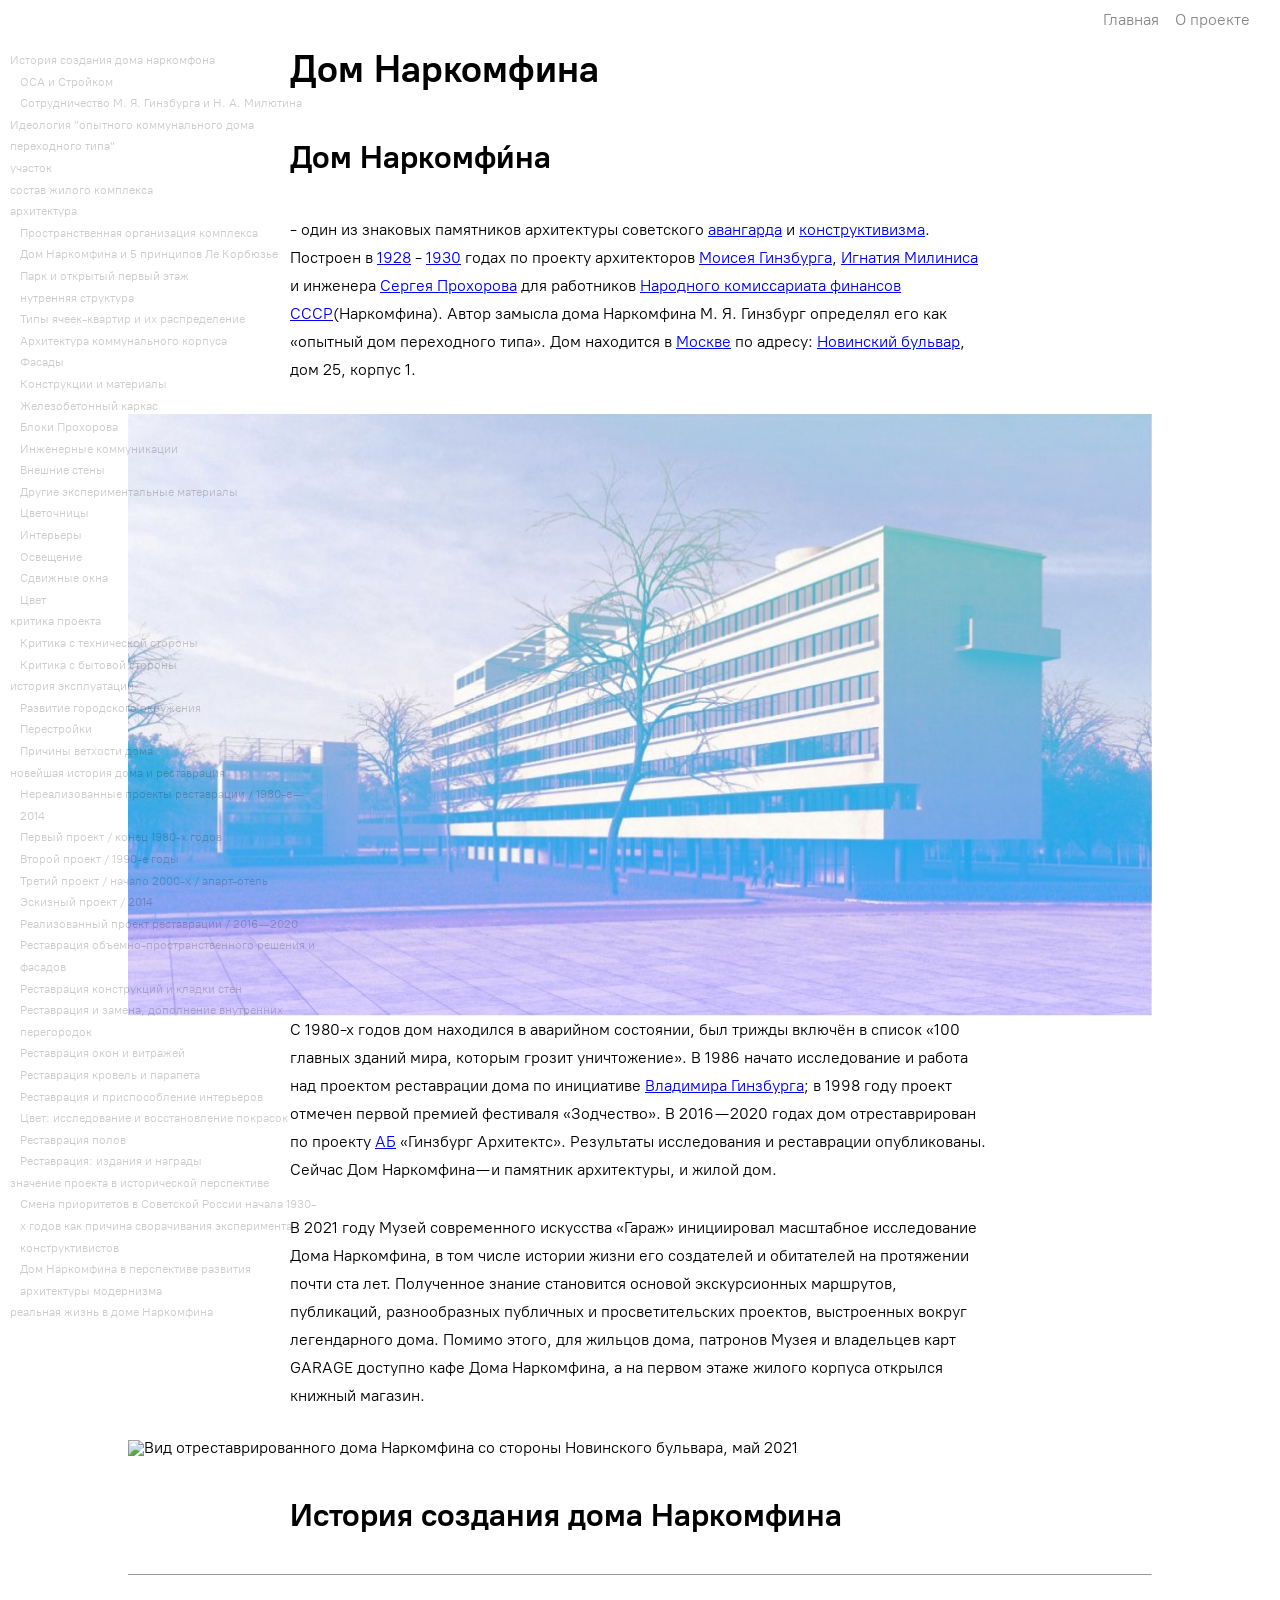
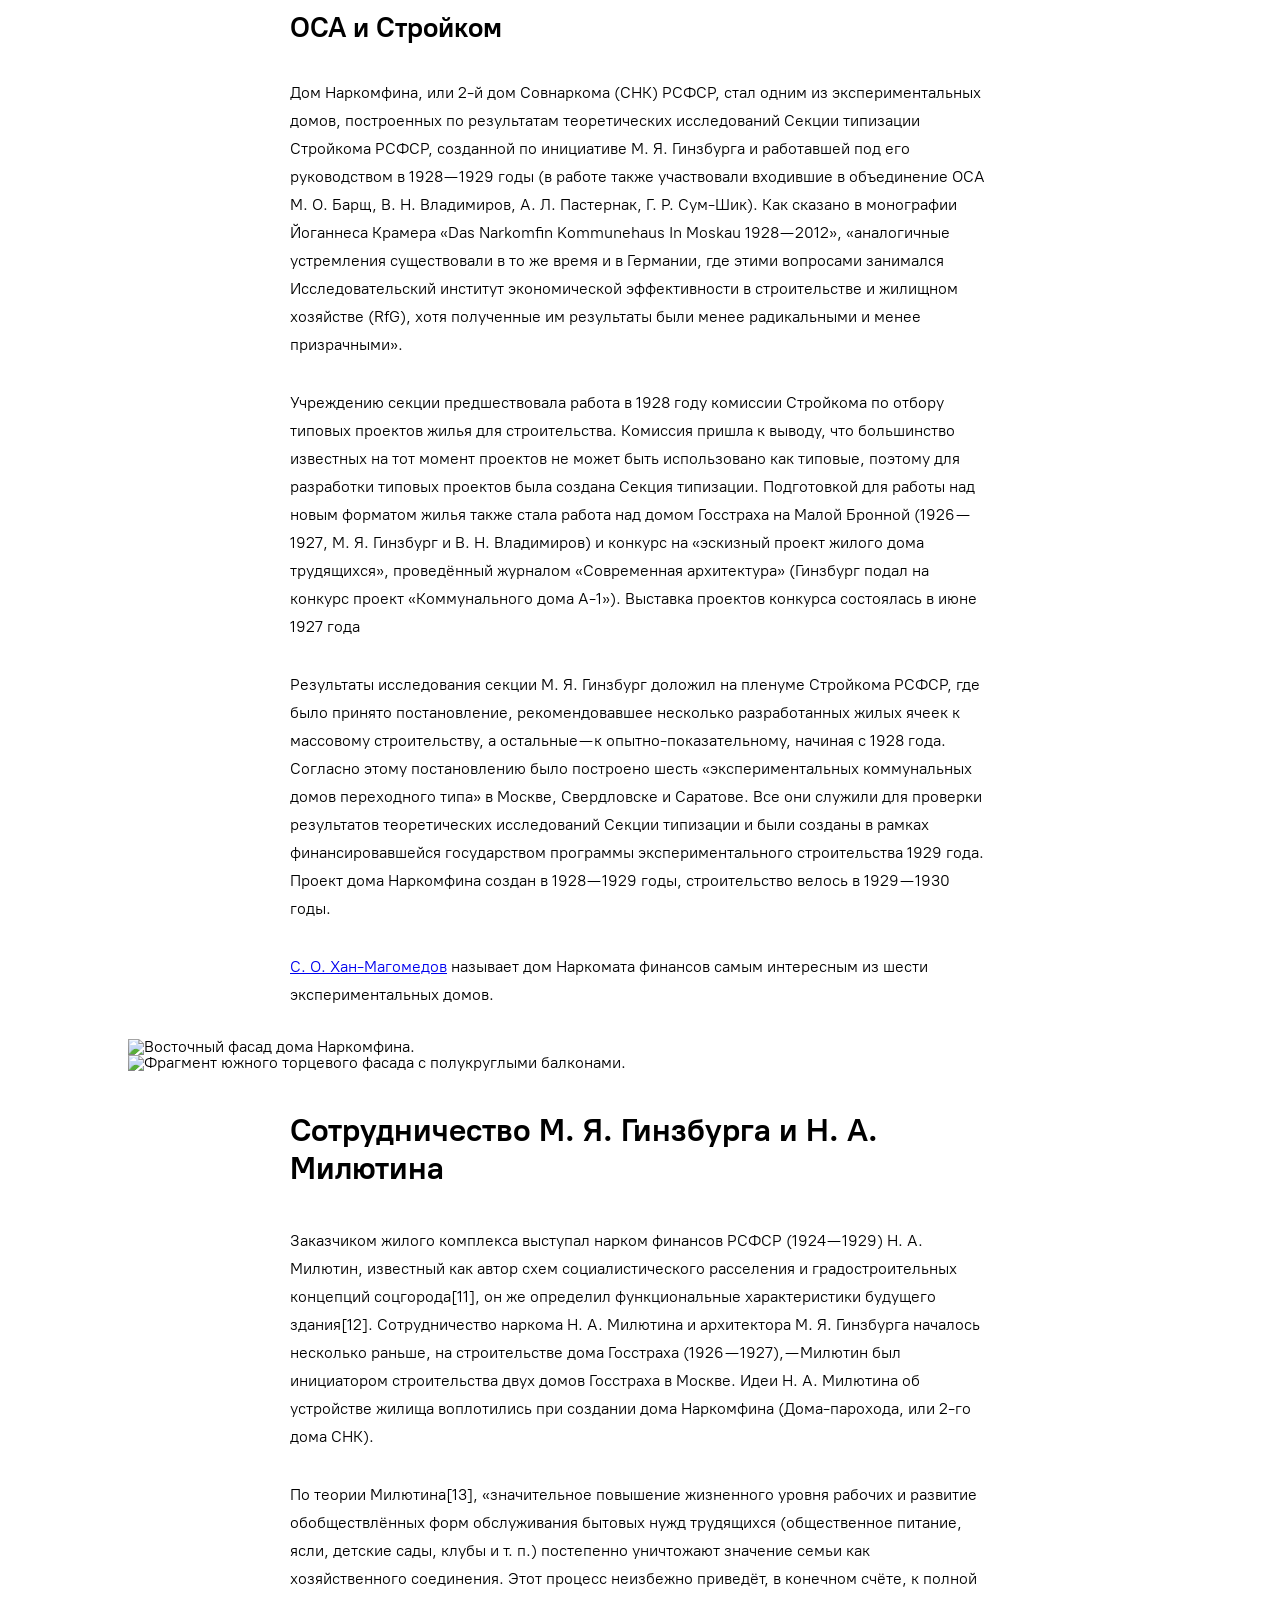
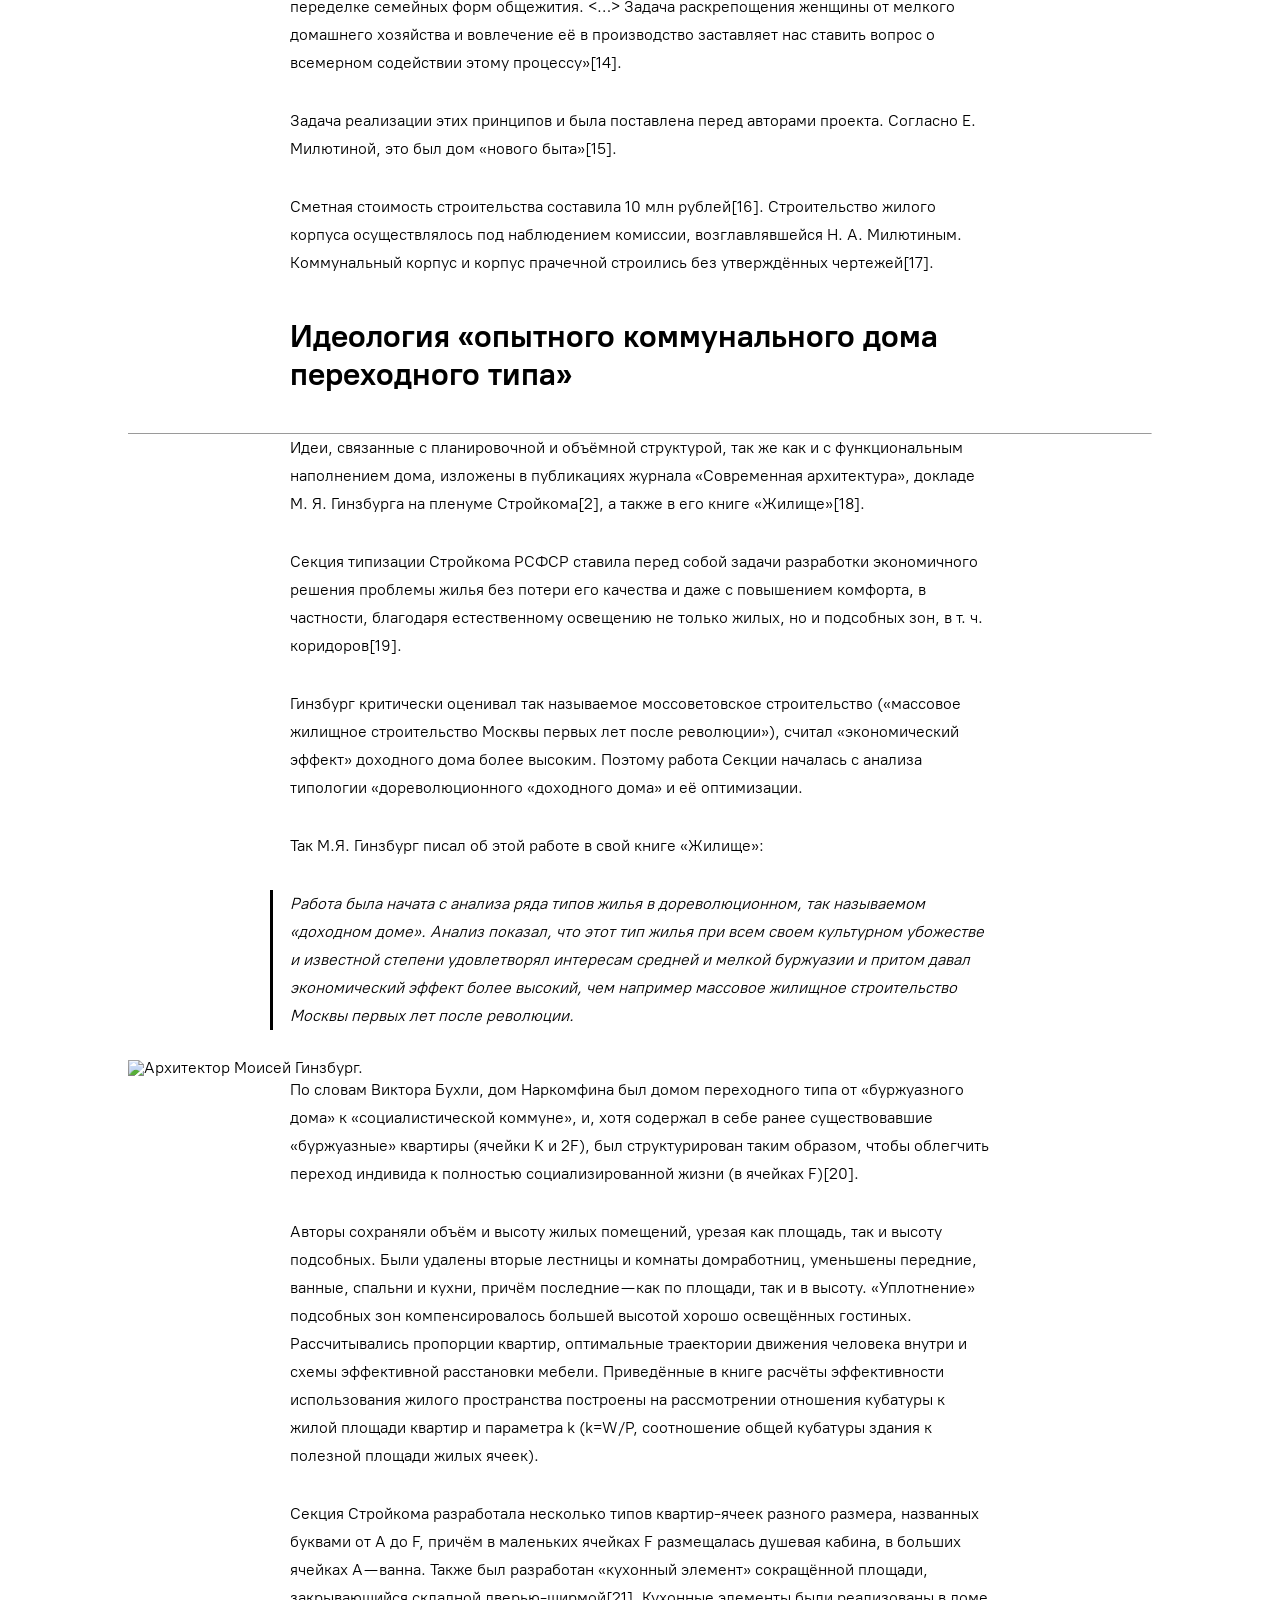
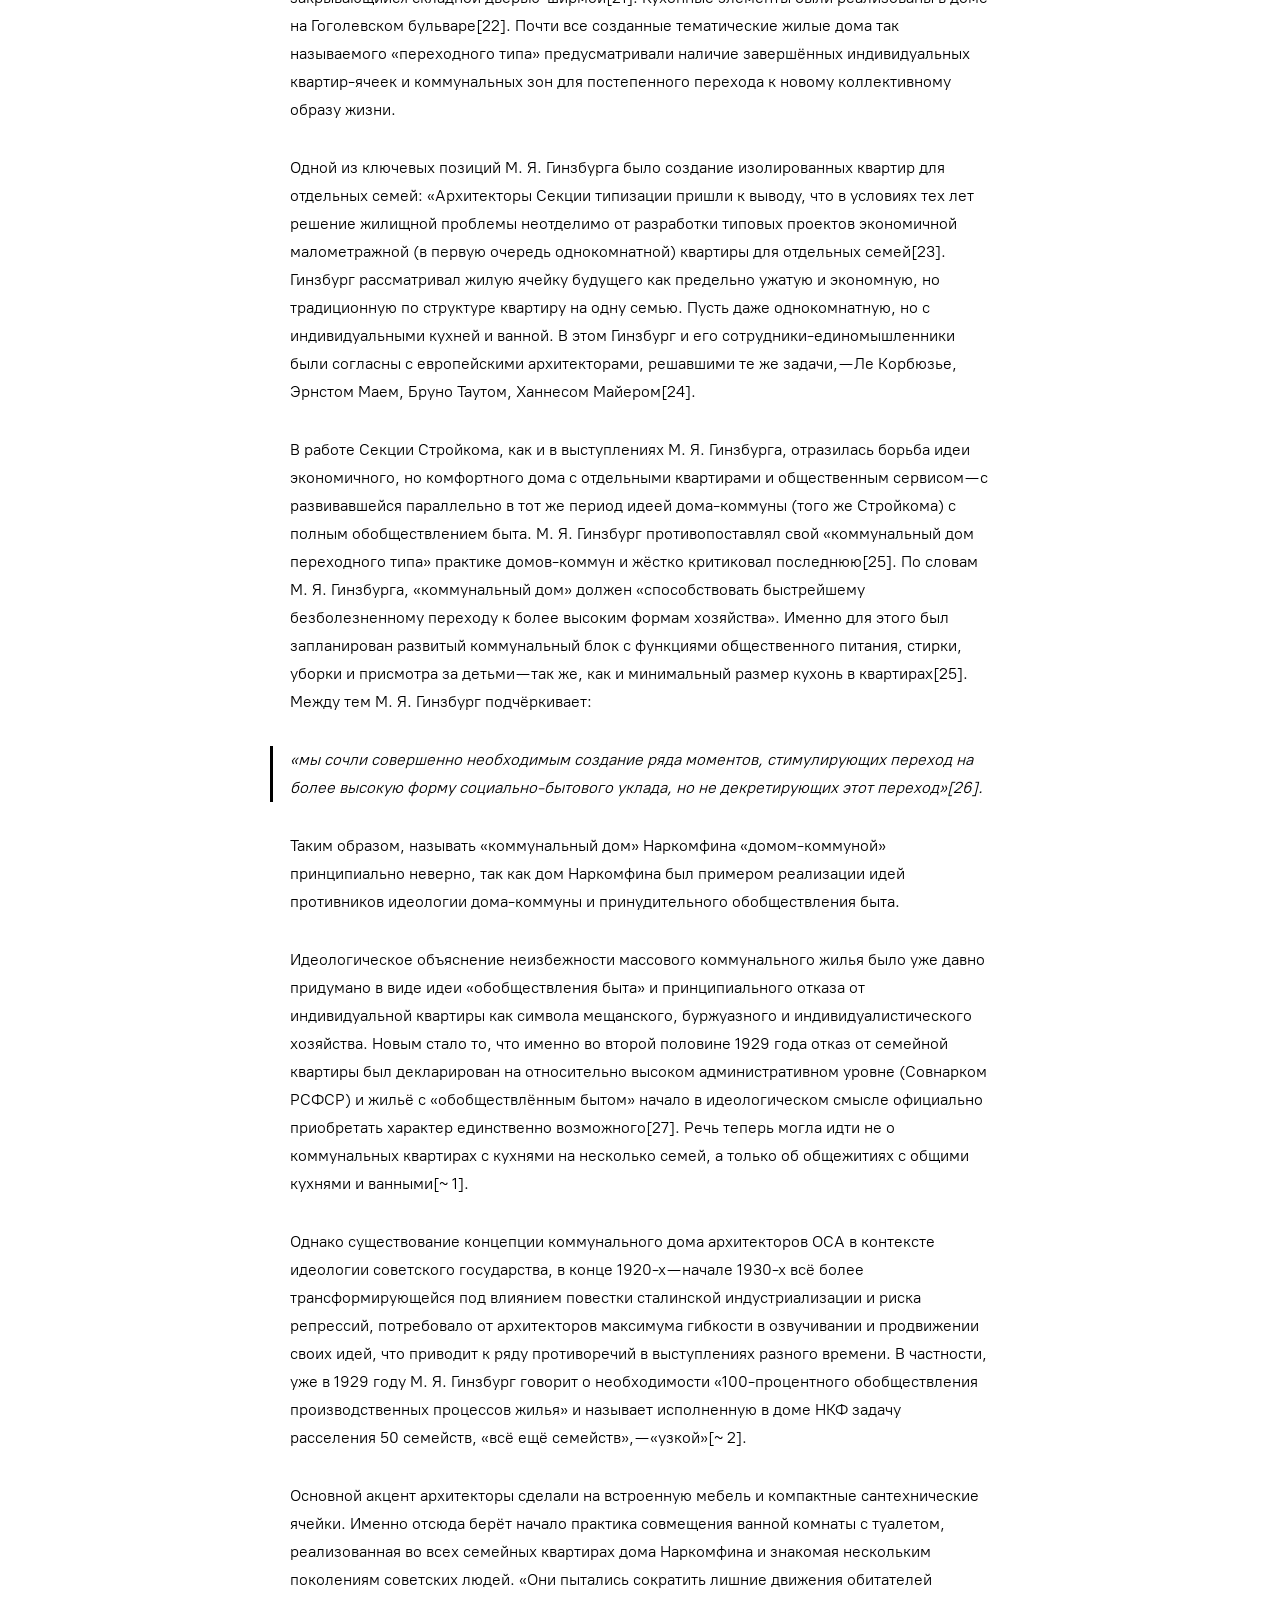
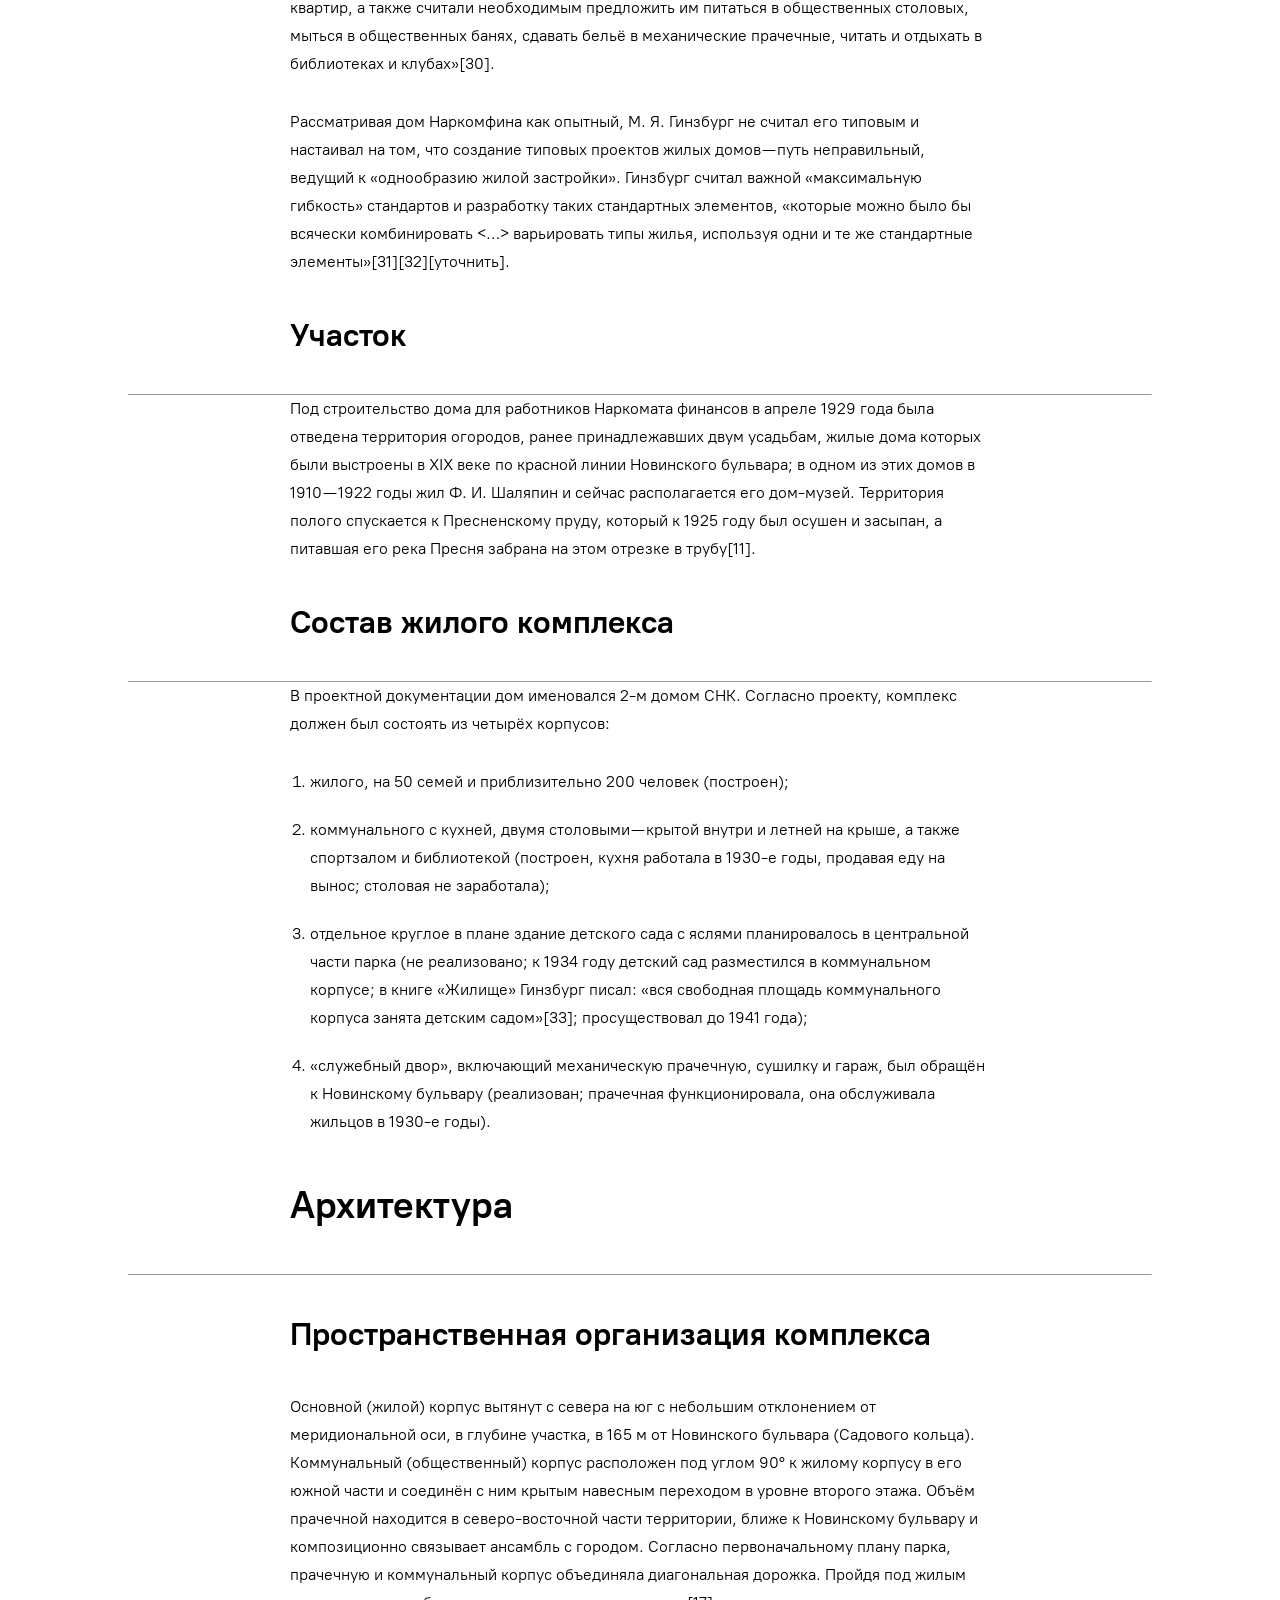
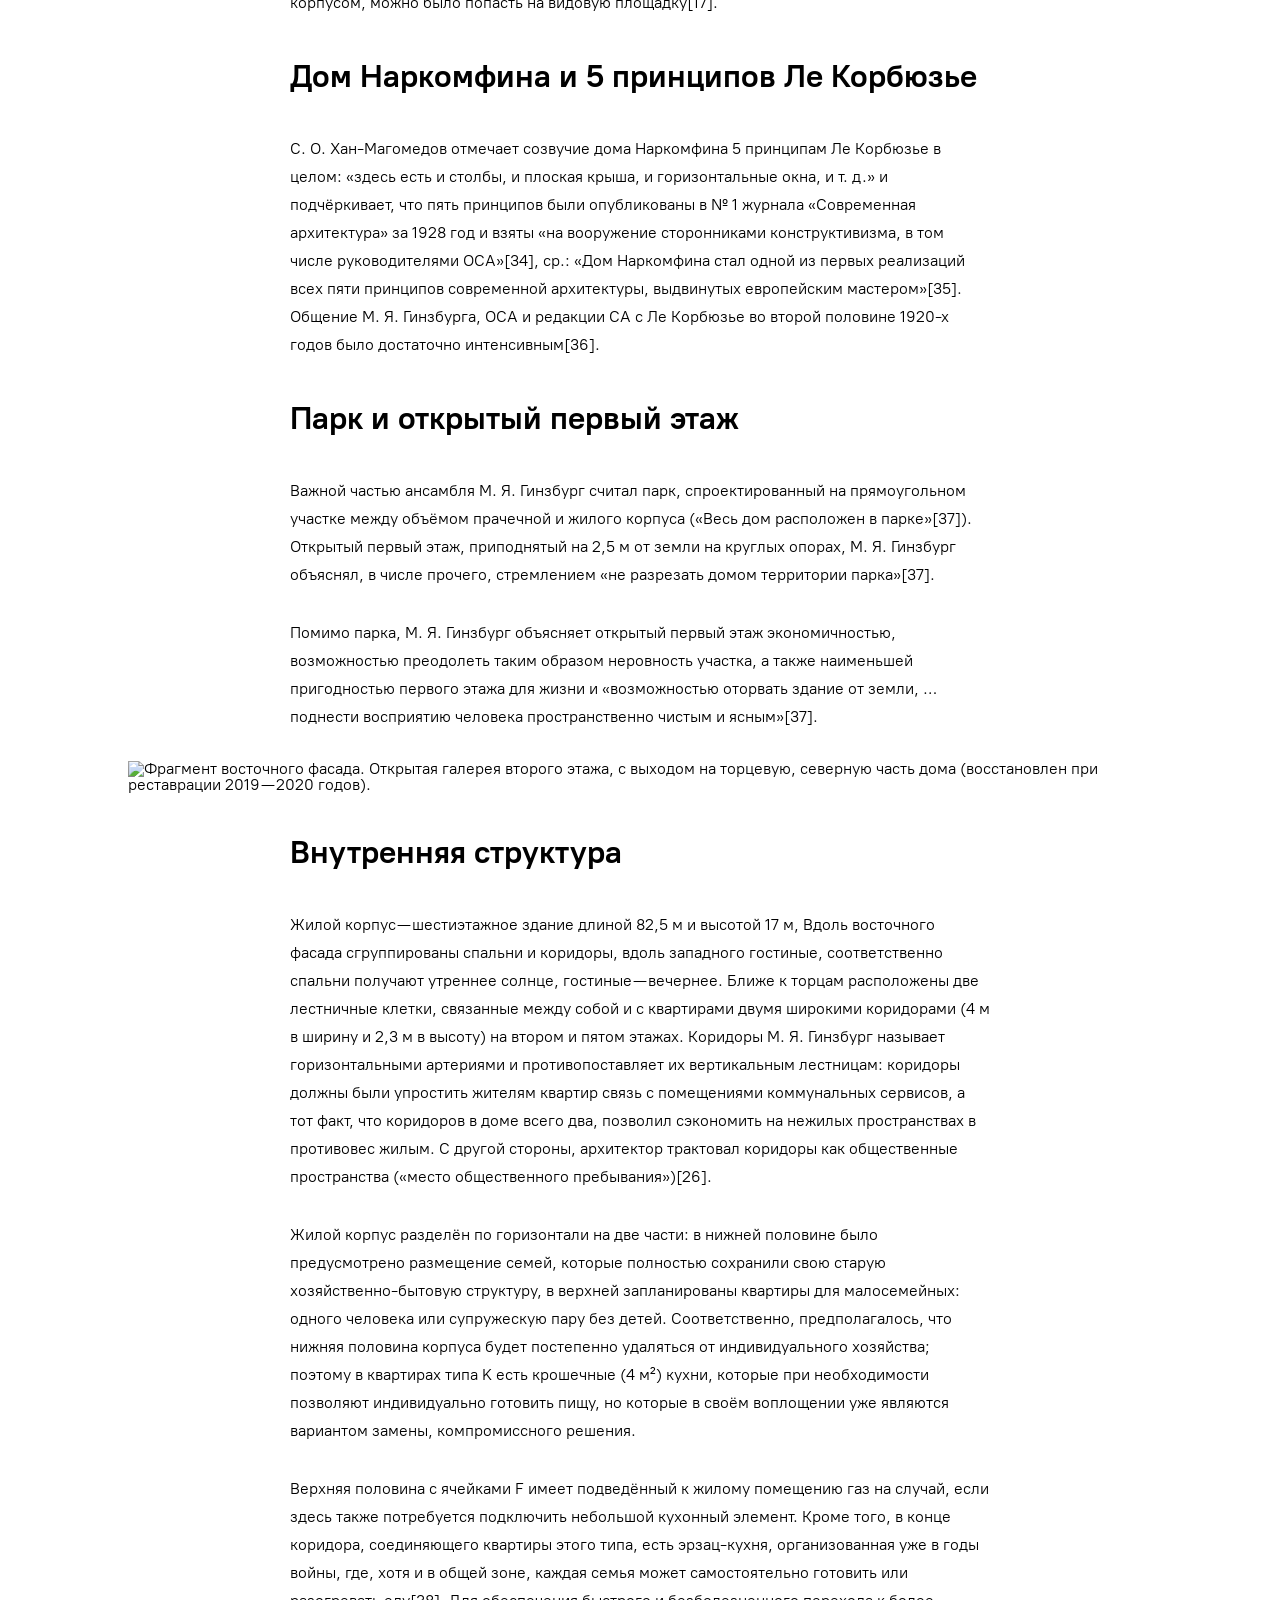
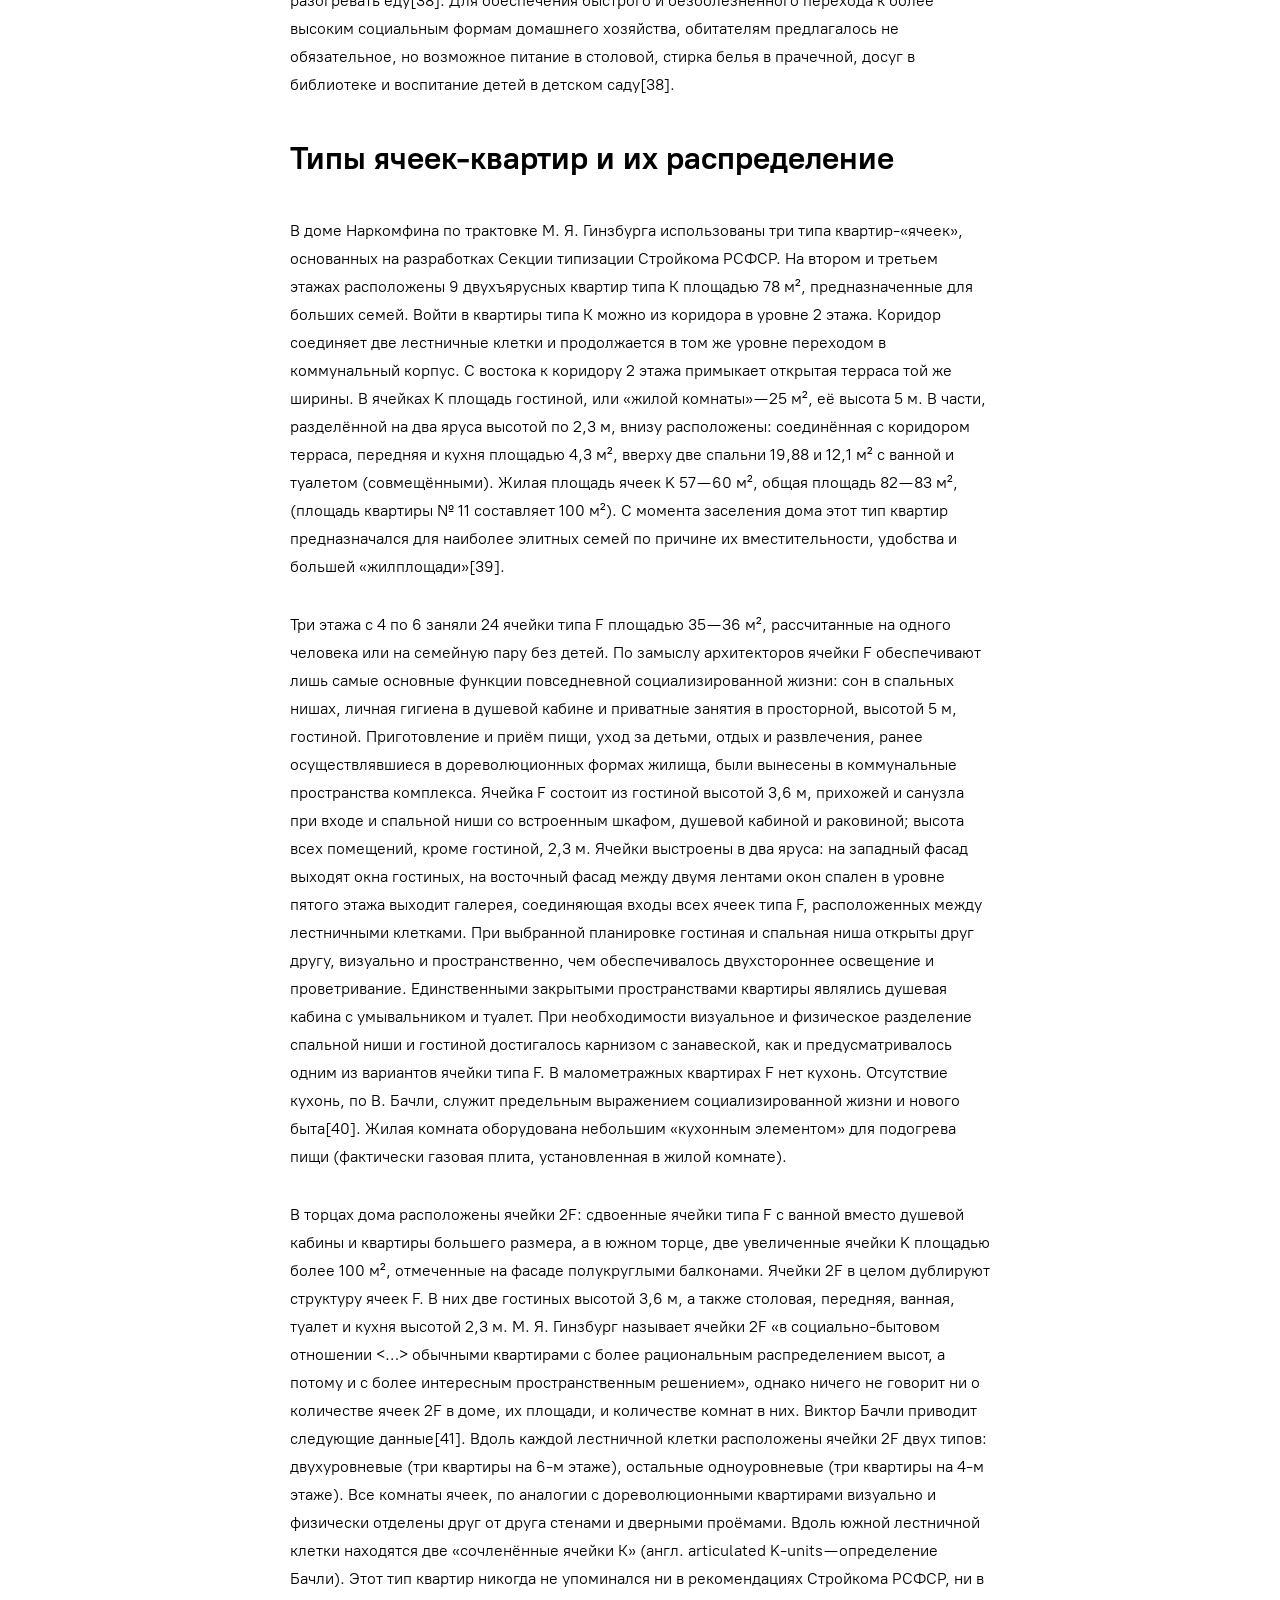
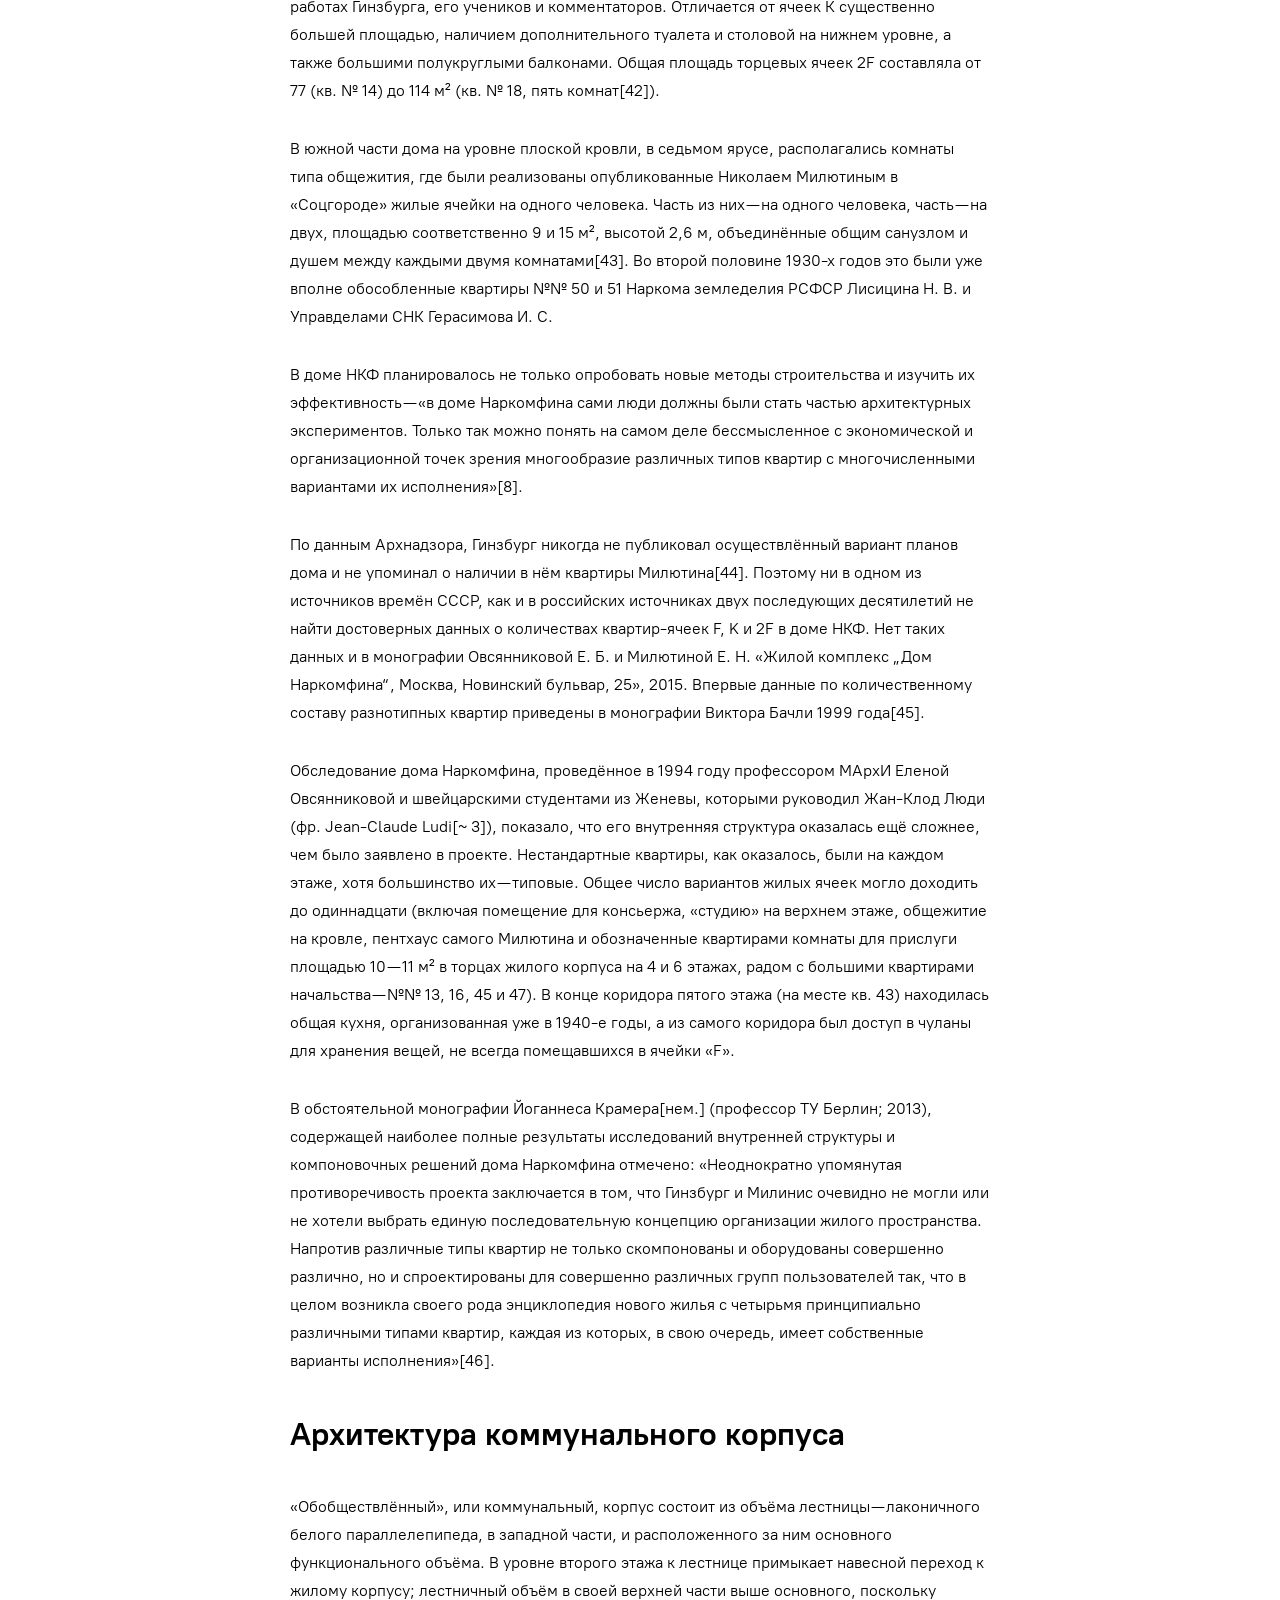
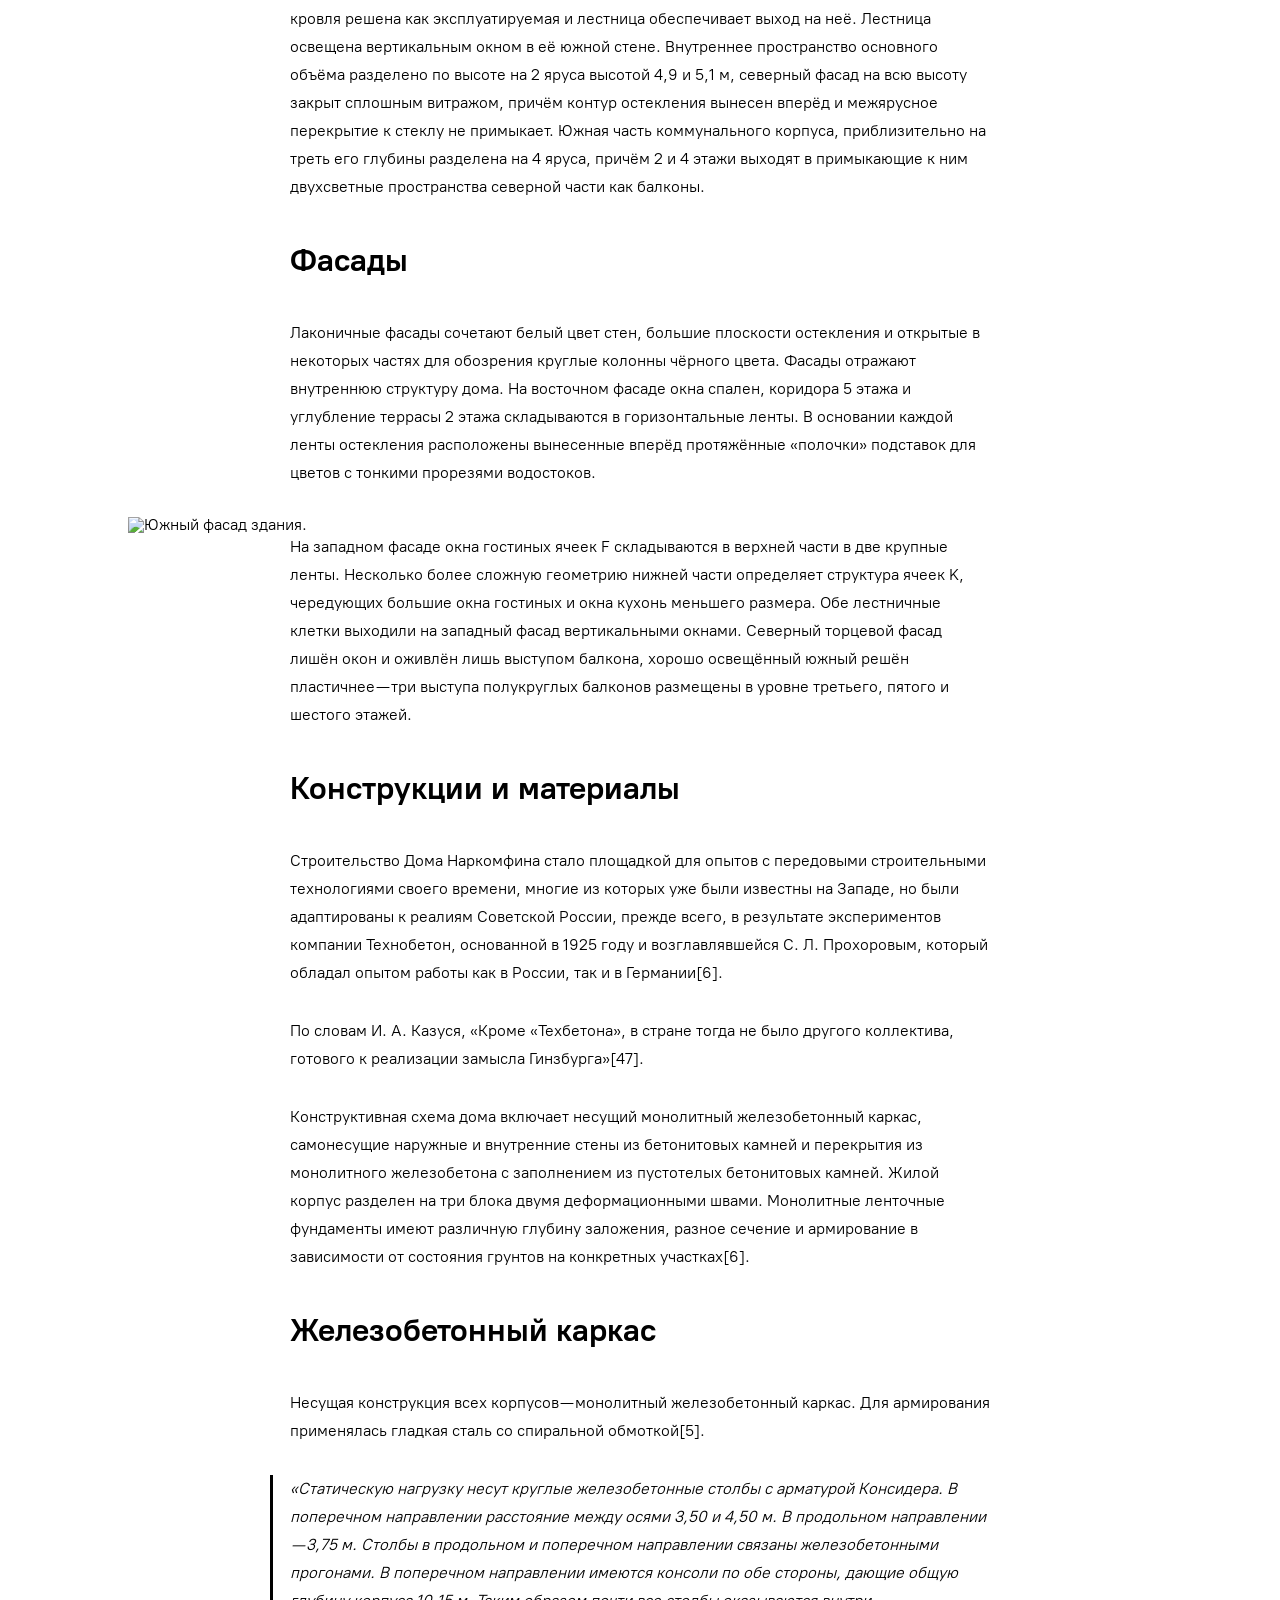
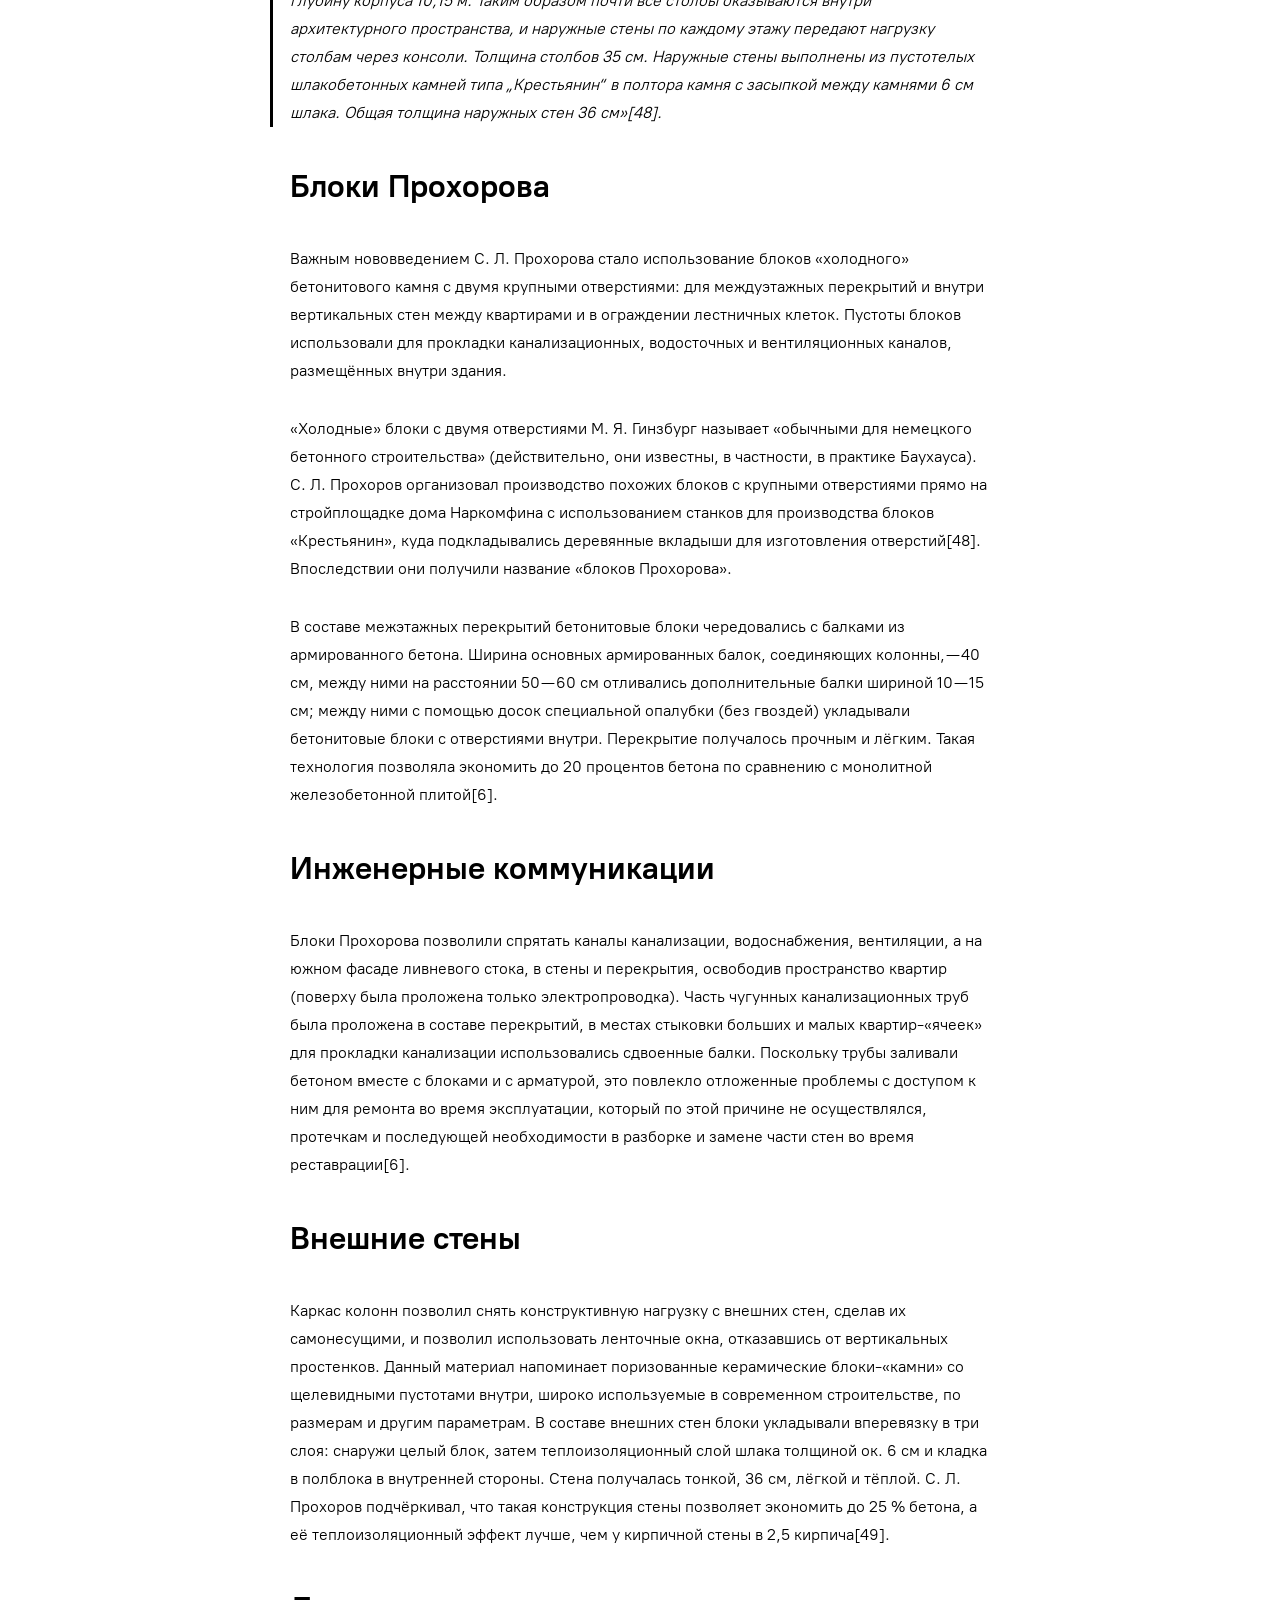
==== commit 71462d03: "новая версия" ====
--- a/index.html
+++ b/index.html
@@ -9,1760 +9,1806 @@
 </head>
 
 <body>
-  <nav>
+  <nav class="menubar">
+    <a href="index.html">Главная</a>
+    <a href="about.html">О проекте</a>
+  </nav>
+  <nav class="sidebar">
     <ul>
       <li><a href="#1">История создания дома наркомфона</a></li>
       <ul>
-        <li><a href=""></a></li>
-        <li><a href=""></a></li>
+        <li><a href="#1_1">ОСА и Стройком</a></li>
+        <li><a href="#1_2">Сотрудничество М. Я. Гинзбурга и Н. А. Милютина</a></li>
       </ul>
       <li><a href="#2">Идеология "опытного коммунального дома переходного типа"</a></li>
       <li><a href="#3">участок</a></li>
       <li><a href="#4">состав жилого комплекса</a></li>
       <li><a href="#5">архитектура</a></li>
+      <ul>
+        <li><a href="#2_1">Пространственная организация комплекса</a></li>
+        <li><a href="#2_2">Дом Наркомфина и 5 принципов Ле Корбюзье</a></li>
+        <li><a href="#2_3">Парк и открытый первый этаж</a></li>
+        <li><a href="#2_4">нутренняя структура</a></li>
+        <li><a href="#2_5">Типы ячеек-квартир и их распределение</a></li>
+        <li><a href="#2_6">Архитектура коммунального корпуса</a></li>
+        <li><a href="#2_7">Фасады</a></li>
+        <li><a href="#2_8">Конструкции и материалы</a></li>
+        <li><a href="#2_9">Железобетонный каркас</a></li>
+        <li><a href="#2_10">Блоки Прохорова</a></li>
+        <li><a href="#2_11">Инженерные коммуникации</a></li>
+        <li><a href="#2_12">Внешние стены</a></li>
+        <li><a href="#2_13">Другие экспериментальные материалы</a></li>
+        <li><a href="#2_14">Цветочницы</a></li>
+        <li><a href="#2_15">Интерьеры</a></li>
+        <li><a href="#2_16">Освещение</a></li>
+        <li><a href="#2_17">Сдвижные окна</a></li>
+        <li><a href="#2_18">Цвет</a></li>
+      </ul>
       <li><a href="#6">критика проекта</a></li>
+      <ul>
+        <li><a href="#3_1">Критика с технической стороны</a></li>
+        <li><a href="#3_2">Критика с бытовой стороны</a></li>
+      </ul>
       <li><a href="#7">история эксплуатации</a></li>
+      <ul>
+        <li><a href="#4_1">Развитие городского окружения</a></li>
+        <li><a href="#4_2">Перестройки</a></li>
+        <li><a href="#4_3">Причины ветхости дома</a></li>
+      </ul>
       <li><a href="#8">новейшая история дома и реставрация</a></li>
+      <ul>
+        <li><a href="#5_1">Нереализованные проекты реставрации / 1980-е — 2014</a></li>
+        <li><a href="#5_2">Первый проект / конец 1980-х годов</a></li>
+        <li><a href="#5_3">Второй проект / 1990-е годы</a></li>
+        <li><a href="#5_4">Третий проект / начало 2000-х / апарт-отель</a></li>
+        <li><a href="#5_5">Эскизный проект / 2014</a></li>
+        <li><a href="#5_6">Реализованный проект реставрации / 2016—2020</a></li>
+        <li><a href="#5_7">Реставрация объемно-пространственного решения и фасадов</a></li>
+        <li><a href="#5_8">Реставрация конструкций и кладки стен</a></li>
+        <li><a href="#5_9">Реставрация и замена, дополнение внутренних перегородок</a></li>
+        <li><a href="#5_10">Реставрация окон и витражей</a></li>
+        <li><a href="#5_11">Реставрация кровель и парапета</a></li>
+        <li><a href="#5_12">Реставрация и приспособление интерьеров</a></li>
+        <li><a href="#5_13">Цвет: исследование и восстановление покрасок</a></li>
+        <li><a href="#5_14">Реставрация полов</a></li>
+        <li><a href="#5_15">Реставрация: издания и награды</a></li>
+      </ul>
       <li><a href="#9">значение проекта в исторической перспективе</a></li>
+      <ul>
+        <li><a href="#6_1">Смена приоритетов в Советской России начала 1930-х годов как причина сворачивания
+            эксперимента конструктивистов</a></li>
+        <li><a href="#6_2">Дом Наркомфина в перспективе развития архитектуры модернизма</a></li>
+      </ul>
       <li><a href="#10">реальная жизнь в доме Наркомфина</a></li>
     </ul>
-    <nav>
-      <h1>Дом Наркомфина</h1>
-      <h2>Дом Наркомфи́на</h2>
-      <p> - один из знаковых памятников архитектуры советского <a
-          href="https://ru.wikipedia.org/wiki/%D0%90%D0%B2%D0%B0%D0%BD%D0%B3%D0%B0%D1%80%D0%B4_(%D0%B8%D1%81%D0%BA%D1%83%D1%81%D1%81%D1%82%D0%B2%D0%BE)">авангарда</a>
-        и <a
-          href="https://ru.wikipedia.org/wiki/%D0%9A%D0%BE%D0%BD%D1%81%D1%82%D1%80%D1%83%D0%BA%D1%82%D0%B8%D0%B2%D0%B8%D0%B7%D0%BC_(%D0%B8%D1%81%D0%BA%D1%83%D1%81%D1%81%D1%82%D0%B2%D0%BE)">конструктивизма</a>.
-        Построен в <a href="https://ru.wikipedia.org/wiki/1928_%D0%B3%D0%BE%D0%B4">1928</a> - <a
-          href="https://ru.wikipedia.org/wiki/1930_%D0%B3%D0%BE%D0%B4">1930</a> годах по
-        проекту
-        архитекторов <a
-          href="https://ru.wikipedia.org/wiki/%D0%93%D0%B8%D0%BD%D0%B7%D0%B1%D1%83%D1%80%D0%B3,_%D0%9C%D0%BE%D0%B8%D1%81%D0%B5%D0%B9_%D0%AF%D0%BA%D0%BE%D0%B2%D0%BB%D0%B5%D0%B2%D0%B8%D1%87">Моисея
-          Гинзбурга</a>, <a
-          href="https://ru.wikipedia.org/wiki/%D0%9C%D0%B8%D0%BB%D0%B8%D0%BD%D0%B8%D1%81,_%D0%98%D0%B3%D0%BD%D0%B0%D1%82%D0%B8%D0%B9_%D0%A4%D1%80%D0%B0%D0%BD%D1%86%D0%B5%D0%B2%D0%B8%D1%87">Игнатия
-          Милиниса</a> и инженера <a
-          href="https://ru.wikipedia.org/wiki/%D0%9F%D1%80%D0%BE%D1%85%D0%BE%D1%80%D0%BE%D0%B2,_%D0%A1%D0%B5%D1%80%D0%B3%D0%B5%D0%B9_%D0%9B%D1%8C%D0%B2%D0%BE%D0%B2%D0%B8%D1%87">Сергея
-          Прохорова</a> для работников <a
-          href="https://ru.wikipedia.org/wiki/%D0%9D%D0%B0%D1%80%D0%BE%D0%B4%D0%BD%D1%8B%D0%B9_%D0%BA%D0%BE%D0%BC%D0%B8%D1%81%D1%81%D0%B0%D1%80%D0%B8%D0%B0%D1%82_%D1%84%D0%B8%D0%BD%D0%B0%D0%BD%D1%81%D0%BE%D0%B2_%D0%A1%D0%A1%D0%A1%D0%A0">Народного
-          комиссариата финансов СССР</a>(Наркомфина). Автор замысла дома Наркомфина М. Я. Гинзбург определял его как
-        «опытный дом переходного
-        типа». Дом находится в <a href="https://ru.wikipedia.org/wiki/%D0%9C%D0%BE%D1%81%D0%BA%D0%B2%D0%B0">Москве</a>
-        по
-        адресу: <a
-          href="https://ru.wikipedia.org/wiki/%D0%9D%D0%BE%D0%B2%D0%B8%D0%BD%D1%81%D0%BA%D0%B8%D0%B9_%D0%B1%D1%83%D0%BB%D1%8C%D0%B2%D0%B0%D1%80">Новинский
-          бульвар</a>, дом 25, корпус 1.</p>
-      <p></p>
-      <img src="images/photo.jpg" alt="фотка">
-      <p>С 1980-х годов дом находился в аварийном состоянии, был трижды включён в список «100 главных зданий мира,
-        которым
-        грозит
-        уничтожение». В 1986 начато исследование и работа над проектом реставрации дома по инициативе <a
-          href="https://ru.wikipedia.org/wiki/%D0%93%D0%B8%D0%BD%D0%B7%D0%B1%D1%83%D1%80%D0%B3,_%D0%92%D0%BB%D0%B0%D0%B4%D0%B8%D0%BC%D0%B8%D1%80_%D0%9C%D0%BE%D0%B8%D1%81%D0%B5%D0%B5%D0%B2%D0%B8%D1%87">Владимира
-          Гинзбурга</a>; в
-        1998 году проект отмечен первой премией фестиваля «Зодчество». В 2016—2020 годах дом отреставрирован по проекту
-        <a
-          href="https://ru.wikipedia.org/wiki/%D0%90%D1%80%D1%85%D0%B8%D1%82%D0%B5%D0%BA%D1%82%D1%83%D1%80%D0%BD%D0%BE%D0%B5_%D0%B1%D1%8E%D1%80%D0%BE">АБ</a>
-        «Гинзбург Архитектс». Результаты исследования и реставрации опубликованы. Сейчас Дом Наркомфина — и памятник
-        архитектуры, и жилой дом.
-      </p>
-      <p></p>
-      <p>В 2021 году Музей современного искусства «Гараж» инициировал масштабное исследование Дома Наркомфина, в том
-        числе
-        истории жизни его создателей и обитателей на протяжении почти ста лет. Полученное знание становится основой
-        экскурсионных маршрутов, публикаций, разнообразных публичных и просветительских проектов, выстроенных вокруг
-        легендарного дома. Помимо этого, для жильцов дома, патронов Музея и владельцев карт GARAGE доступно кафе Дома
-        Наркомфина, а на первом этаже жилого корпуса открылся книжный магазин.</p>
-      <img
-        src="https://thumb.wikimedia.org/wikipedia/commons/thumb/3/30/Moscow%2C_Narkomfin_building_in_May_2021_03.jpg/960px-Moscow%2C_Narkomfin_building_in_May_2021_03.jpg?utm_source=ru.wikipedia.org&utm_campaign=parser&utm_content=thumbnail"
-        alt="Вид отреставрированного дома Наркомфина со стороны Новинского бульвара, май 2021">
-      <p></p>
-      <h2 id="1">История создания дома Наркомфина
-      </h2>
-      <hr>
-      <h3><b>ОСА и Стройком</b></h3>
-      <p>Дом Наркомфина, или 2-й дом Совнаркома (СНК) РСФСР, стал одним из экспериментальных домов, построенных по
-        результатам
-        теоретических исследований Секции типизации Стройкома РСФСР, созданной по инициативе М. Я. Гинзбурга и
-        работавшей
-        под
-        его руководством в 1928—1929 годы (в работе также участвовали входившие в объединение ОСА М. О. Барщ, В. Н.
-        Владимиров,
-        А. Л. Пастернак, Г. Р. Сум-Шик). Как сказано в монографии Йоганнеса Крамера «Das Narkomfin Kommunehaus In
-        Moskau
-        1928—2012», <i>«аналогичные устремления существовали в то же время и в Германии, где этими вопросами занимался
-          Исследовательский институт экономической эффективности в строительстве и жилищном хозяйстве (RfG), хотя
-          полученные
-          им результаты были менее радикальными и менее призрачными».</i></p>
-      <p></p>
-      <p>Учреждению секции предшествовала работа в 1928 году комиссии Стройкома по отбору типовых проектов жилья для
-        строительства. Комиссия пришла к выводу, что большинство известных на тот момент проектов не может быть
-        использовано
-        как
-        типовые, поэтому для разработки типовых проектов была создана Секция типизации. Подготовкой для работы над новым
-        форматом жилья также стала работа над домом Госстраха на Малой Бронной (1926—1927, М. Я. Гинзбург и В. Н.
-        Владимиров) и
-        конкурс на «эскизный проект жилого дома трудящихся», проведённый журналом «Современная архитектура» (Гинзбург
-        подал
-        на
-        конкурс проект «Коммунального дома А-1»). Выставка проектов конкурса состоялась в июне 1927 года</p>
-      <p></p>
-      <p>Результаты исследования секции М. Я. Гинзбург доложил на пленуме Стройкома РСФСР, где было принято
-        постановление,
-        рекомендовавшее несколько разработанных жилых ячеек к массовому строительству, а остальные — к
-        опытно-показательному,
-        начиная с 1928 года. Согласно этому постановлению было построено шесть «экспериментальных коммунальных домов
-        переходного
-        типа» в Москве, Свердловске и Саратове. Все они служили для проверки результатов теоретических исследований
-        Секции
-        типизации и были созданы в рамках финансировавшейся государством программы экспериментального строительства 1929
-        года.
-        Проект дома Наркомфина создан в 1928—1929 годы, строительство велось в 1929—1930 годы.</p>
-      <p></p>
-      <p><a
-          href="https://ru.wikipedia.org/wiki/%D0%A5%D0%B0%D0%BD-%D0%9C%D0%B0%D0%B3%D0%BE%D0%BC%D0%B5%D0%B4%D0%BE%D0%B2,_%D0%A1%D0%B5%D0%BB%D0%B8%D0%BC_%D0%9E%D0%BC%D0%B0%D1%80%D0%BE%D0%B2%D0%B8%D1%87">С.
-          О. Хан-Магомедов</a> называет дом Наркомата финансов самым интересным из шести экспериментальных домов.</p>
-      <img
-        src="https://upload.wikimedia.org/wikipedia/commons/7/77/Narkmomfinfoto2.jpg?utm_source=ru.wikipedia.org&utm_campaign=parser&utm_content=thumbnail_unscaled"
-        alt="Восточный фасад дома Наркомфина.">
-      <img
-        src="https://thumb.wikimedia.org/wikipedia/commons/thumb/0/07/Narkonfin-apartments-moscow-russia-architects-ginsburg-m-milinis-i-1928-1929-photograph-photographer-robert-byron3.png/960px-Narkonfin-apartments-moscow-russia-architects-ginsburg-m-milinis-i-1928-1929-photograph-photographer-robert-byron3.png?utm_source=ru.wikipedia.org&utm_campaign=parser&utm_content=thumbnail"
-        alt="Фрагмент южного торцевого фасада с полукруглыми балконами.">
-      <h2>Сотрудничество М. Я. Гинзбурга и Н. А. Милютина</h2>
-      <p>Заказчиком жилого комплекса выступал нарком финансов РСФСР (1924—1929) Н. А. Милютин, известный как автор схем
-        социалистического расселения и градостроительных концепций соцгорода[11], он же определил функциональные
-        характеристики
-        будущего здания[12]. Сотрудничество наркома Н. А. Милютина и архитектора М. Я. Гинзбурга началось несколько
-        раньше,
-        на
-        строительстве дома Госстраха (1926—1927), — Милютин был инициатором строительства двух домов Госстраха в Москве.
-        Идеи Н.
-        А. Милютина об устройстве жилища воплотились при создании дома Наркомфина (Дома-парохода, или 2-го дома СНК).
-      <p></p>
-      <p>По теории Милютина[13], <i>«значительное повышение жизненного уровня рабочих и развитие обобществлённых форм
-          обслуживания
-          бытовых нужд трудящихся (общественное питание, ясли, детские сады, клубы и т. п.) постепенно уничтожают
-          значение
-          семьи
-          как хозяйственного соединения. Этот процесс неизбежно приведёт, в конечном счёте, к полной переделке семейных
-          форм
-          общежития. <…> Задача раскрепощения женщины от мелкого домашнего хозяйства и вовлечение её в производство
-            заставляет нас
-            ставить вопрос о всемерном содействии этому процессу»[14].</i></p>
-      <p></p>
-      <p>Задача реализации этих принципов и была поставлена перед авторами проекта. Согласно Е. Милютиной, это был дом
-        «нового
-        быта»[15].</p>
-      <p></p>
-      <p>Сметная стоимость строительства составила 10 млн рублей[16]. Строительство жилого корпуса осуществлялось под
-        наблюдением комиссии, возглавлявшейся Н. А. Милютиным. Коммунальный корпус и корпус прачечной строились без
-        утверждённых чертежей[17].</p>
-      <p></p>
-      <h2 id="2">Идеология «опытного коммунального дома переходного типа»</h2>
-      <hr>
-      <p>Идеи, связанные с планировочной и объёмной структурой, так же как и с функциональным наполнением дома, изложены
-        в
-        публикациях журнала «Современная архитектура», докладе М. Я. Гинзбурга на пленуме Стройкома[2], а также в его
-        книге
-        «Жилище»[18].
-      <p>
-        Секция типизации Стройкома РСФСР ставила перед собой задачи разработки экономичного решения проблемы жилья без
-        потери
-        его качества и даже с повышением комфорта, в частности, благодаря естественному освещению не только жилых, но и
-        подсобных зон, в т. ч. коридоров[19].</p>
-      <p></p>
-      <p>Гинзбург критически оценивал так называемое моссоветовское строительство («массовое жилищное строительство
-        Москвы
-        первых
-        лет после революции»), считал «экономический эффект» доходного дома более высоким. Поэтому работа Секции
-        началась с
-        анализа типологии «дореволюционного «доходного дома» и её оптимизации.</p>
-      <p></p>
-      <p>Так М.Я. Гинзбург писал об этой работе в свой книге «Жилище»:</p>
-      <blockquote>
-        <p><i>Работа была начата с анализа ряда типов жилья в дореволюционном, так называемом «доходном доме». Анализ
-            показал, что
-            этот тип жилья при всем своем культурном убожестве и известной степени удовлетворял интересам средней и
-            мелкой
-            буржуазии
-            и притом давал экономический эффект более высокий, чем например массовое жилищное строительство Москвы
-            первых
-            лет
-            после
-            революции.</i></p>
-      </blockquote>
-      <img
-        src="https://upload.wikimedia.org/wikipedia/commons/7/70/Moisei_Ginzburg.jpg?utm_source=ru.wikipedia.org&utm_campaign=parser&utm_content=thumbnail_unscaled"
-        alt="Архитектор Моисей Гинзбург.">
-      <p>По словам Виктора Бухли, дом Наркомфина был домом переходного типа от «буржуазного дома» к «социалистической
-        коммуне»,
-        и, хотя содержал в себе ранее существовавшие «буржуазные» квартиры (ячейки K и 2F), был структурирован таким
-        образом,
-        чтобы облегчить переход индивида к полностью социализированной жизни (в ячейках F)[20].
-      <p></p>
-      <p>Авторы сохраняли объём и высоту жилых помещений, урезая как площадь, так и высоту подсобных. Были удалены
-        вторые
-        лестницы и комнаты домработниц, уменьшены передние, ванные, спальни и кухни, причём последние — как по площади,
-        так
-        и в
-        высоту. «Уплотнение» подсобных зон компенсировалось большей высотой хорошо освещённых гостиных. Рассчитывались
-        пропорции
-        квартир, оптимальные траектории движения человека внутри и схемы эффективной расстановки мебели. Приведённые в
-        книге
-        расчёты эффективности использования жилого пространства построены на рассмотрении отношения кубатуры к жилой
-        площади
-        квартир и параметра k (k=W/P, соотношение общей кубатуры здания к полезной площади жилых ячеек).</p>
-      <p></p>
-      <p>Секция Стройкома разработала несколько типов квартир-ячеек разного размера, названных буквами от A до F, причём
-        в
-        маленьких ячейках F размещалась душевая кабина, в больших ячейках А — ванна. Также был разработан «кухонный
-        элемент»
-        сокращённой площади, закрывающийся складной дверью-ширмой[21]. Кухонные элементы были реализованы в доме на
-        Гоголевском
-        бульваре[22]. Почти все созданные тематические жилые дома так называемого «переходного типа» предусматривали
-        наличие
-        завершённых индивидуальных квартир-ячеек и коммунальных зон для постепенного перехода к новому коллективному
-        образу
-        жизни.</p>
-      <p></p>
-      <p>Одной из ключевых позиций М. Я. Гинзбурга было создание изолированных квартир для отдельных семей: «Архитекторы
-        Секции
-        типизации пришли к выводу, что в условиях тех лет решение жилищной проблемы неотделимо от разработки типовых
-        проектов
-        экономичной малометражной (в первую очередь однокомнатной) квартиры для отдельных семей[23]. Гинзбург
-        рассматривал
-        жилую
-        ячейку будущего как предельно ужатую и экономную, но традиционную по структуре квартиру на одну семью. Пусть
-        даже
-        однокомнатную, но с индивидуальными кухней и ванной. В этом Гинзбург и его сотрудники-единомышленники были
-        согласны
-        с
-        европейскими архитекторами, решавшими те же задачи, — Ле Корбюзье, Эрнстом Маем, Бруно Таутом, Ханнесом
-        Майером[24].
-      </p>
-      <p></p>
-      <p>В работе Секции Стройкома, как и в выступлениях М. Я. Гинзбурга, отразилась борьба идеи экономичного, но
-        комфортного
-        дома с отдельными квартирами и общественным сервисом — с развивавшейся параллельно в тот же период идеей
-        дома-коммуны
-        (того же Стройкома) с полным обобществлением быта. М. Я. Гинзбург противопоставлял свой «коммунальный дом
-        переходного
-        типа» практике домов-коммун и жёстко критиковал последнюю[25]. По словам М. Я. Гинзбурга, «коммунальный дом»
-        должен
-        «способствовать быстрейшему безболезненному переходу к более высоким формам хозяйства». Именно для этого был
-        запланирован развитый коммунальный блок с функциями общественного питания, стирки, уборки и присмотра за детьми
-        —
-        так
-        же, как и минимальный размер кухонь в квартирах[25]. Между тем М. Я. Гинзбург подчёркивает:</p>
-      <p></p>
-      <blockquote>
-        <p><i>«мы сочли совершенно необходимым создание ряда моментов, стимулирующих переход на более высокую форму
-            социально-бытового
-            уклада, но не декретирующих этот переход»[26].</i></p>
-      </blockquote>
-      <p></p>
-      <p>Таким образом, называть «коммунальный дом» Наркомфина «домом-коммуной» принципиально неверно, так как дом
-        Наркомфина был
-        примером реализации идей противников идеологии дома-коммуны и принудительного обобществления быта.</p>
-      <p></p>
-      <p>Идеологическое объяснение неизбежности массового коммунального жилья было уже давно придумано в виде идеи
-        «обобществления быта» и принципиального отказа от индивидуальной квартиры как символа мещанского, буржуазного и
-        индивидуалистического хозяйства. Новым стало то, что именно во второй половине 1929 года отказ от семейной
-        квартиры
-        был
-        декларирован на относительно высоком административном уровне (Совнарком РСФСР) и жильё с «обобществлённым бытом»
-        начало
-        в идеологическом смысле официально приобретать характер единственно возможного[27]. Речь теперь могла идти не о
-        коммунальных квартирах с кухнями на несколько семей, а только об общежитиях с общими кухнями и ванными[~ 1].</p>
-      <p></p>
-      <p>Однако существование концепции коммунального дома архитекторов ОСА в контексте идеологии советского
-        государства, в
-        конце
-        1920-х — начале 1930-х всё более трансформирующейся под влиянием повестки сталинской индустриализации и риска
-        репрессий,
-        потребовало от архитекторов максимума гибкости в озвучивании и продвижении своих идей, что приводит к ряду
-        противоречий
-        в выступлениях разного времени. В частности, уже в 1929 году М. Я. Гинзбург говорит о необходимости
-        «100-процентного
-        обобществления производственных процессов жилья» и называет исполненную в доме НКФ задачу расселения 50
-        семейств,
-        «всё
-        ещё семейств», — «узкой»[~ 2].</p>
-      <p></p>
-      <p>Основной акцент архитекторы сделали на встроенную мебель и компактные сантехнические ячейки. Именно отсюда
-        берёт
-        начало
-        практика совмещения ванной комнаты с туалетом, реализованная во всех семейных квартирах дома Наркомфина и
-        знакомая
-        нескольким поколениям советских людей. <i>«Они пытались сократить лишние движения обитателей квартир, а также
-          считали
-          необходимым предложить им питаться в общественных столовых, мыться в общественных банях, сдавать бельё в
-          механические
-          прачечные, читать и отдыхать в библиотеках и клубах»[30].</i></p>
-      <p></p>
-      <p>Рассматривая дом Наркомфина как опытный, М. Я. Гинзбург не считал его типовым и настаивал на том, что создание
-        типовых
-        проектов жилых домов — путь неправильный, ведущий к «однообразию жилой застройки». Гинзбург считал важной
-        «максимальную
-        гибкость» стандартов и разработку таких стандартных элементов, «которые можно было бы всячески комбинировать <…>
-          варьировать типы жилья, используя одни и те же стандартные элементы»[31][32][уточнить].</p>
-      <h2 id="3">Участок</h2>
-      <hr>
-      <p>Под строительство дома для работников Наркомата финансов в апреле 1929 года была отведена территория огородов,
-        ранее
-        принадлежавших двум усадьбам, жилые дома которых были выстроены в XIX веке по красной линии Новинского бульвара;
-        в
-        одном
-        из этих домов в 1910—1922 годы жил Ф. И. Шаляпин и сейчас располагается его дом-музей. Территория полого
-        спускается
-        к
-        Пресненскому пруду, который к 1925 году был осушен и засыпан, а питавшая его река Пресня забрана на этом отрезке
-        в
-        трубу[11].</p>
-      <h2 id="4">Состав жилого комплекса
-      </h2>
-      <hr>
-      <p>В проектной документации дом именовался 2-м домом СНК. Согласно проекту, комплекс должен был состоять из
-        четырёх
-        корпусов:</p>
-      <ol>
-        <li>жилого, на 50 семей и приблизительно 200 человек (построен);</li>
-        <li>коммунального с кухней, двумя столовыми — крытой внутри и летней на крыше, а также спортзалом и библиотекой
-          (построен,
-          кухня работала в 1930-е годы, продавая еду на вынос; столовая не заработала);</li>
-        <li>отдельное круглое в плане здание детского сада с яслями планировалось в центральной части парка (не
-          реализовано;
-          к
-          1934
-          году детский сад разместился в коммунальном корпусе; в книге «Жилище» Гинзбург писал: «вся свободная площадь
-          коммунального корпуса занята детским садом»[33]; просуществовал до 1941 года);</li>
-        <li>«служебный двор», включающий механическую прачечную, сушилку и гараж, был обращён к Новинскому бульвару
-          (реализован;
-          прачечная функционировала, она обслуживала жильцов в 1930-е годы).</li>
-      </ol>
-      <h1 id="5">Архитектура
-      </h1>
-      <hr>
-      <h2>Пространственная организация комплекса</h2>
-      <p></p>
-      <p>Основной (жилой) корпус вытянут с севера на юг с небольшим отклонением от меридиональной оси, в глубине
-        участка, в
-        165 м
-        от Новинского бульвара (Садового кольца). Коммунальный (общественный) корпус расположен под углом 90° к жилому
-        корпусу в
-        его южной части и соединён с ним крытым навесным переходом в уровне второго этажа. Объём прачечной находится в
-        северо-восточной части территории, ближе к Новинскому бульвару и композиционно связывает ансамбль с городом.
-        Согласно
-        первоначальному плану парка, прачечную и коммунальный корпус объединяла диагональная дорожка. Пройдя под жилым
-        корпусом,
-        можно было попасть на видовую площадку[17].</p>
-      <p></p>
-      <h2>Дом Наркомфина и 5 принципов Ле Корбюзье</h2>
-      <p></p>
-      <p>С. О. Хан-Магомедов отмечает созвучие дома Наркомфина 5 принципам Ле Корбюзье в целом: «здесь есть и столбы, и
-        плоская
-        крыша, и горизонтальные окна, и т. д.» и подчёркивает, что пять принципов были опубликованы в № 1 журнала
-        «Современная
-        архитектура» за 1928 год и взяты «на вооружение сторонниками конструктивизма, в том числе руководителями
-        ОСА»[34],
-        ср.:
-        «Дом Наркомфина стал одной из первых реализаций всех пяти принципов современной архитектуры, выдвинутых
-        европейским
-        мастером»[35]. Общение М. Я. Гинзбурга, ОСА и редакции СА с Ле Корбюзье во второй половине 1920-х годов было
-        достаточно
-        интенсивным[36].</p>
-      <p></p>
-      <h2>Парк и открытый первый этаж</h2>
-      <p></p>
-      <p>Важной частью ансамбля М. Я. Гинзбург считал парк, спроектированный на прямоугольном участке между объёмом
-        прачечной и
-        жилого корпуса («Весь дом расположен в парке»[37]). Открытый первый этаж, приподнятый на 2,5 м от земли на
-        круглых
-        опорах, М. Я. Гинзбург объяснял, в числе прочего, стремлением «не разрезать домом территории парка»[37].</p>
-      <p></p>
-      <p>Помимо парка, М. Я. Гинзбург объясняет открытый первый этаж экономичностью, возможностью преодолеть таким
-        образом
-        неровность участка, а также наименьшей пригодностью первого этажа для жизни и «возможностью оторвать здание от
-        земли, …
-        поднести восприятию человека пространственно чистым и ясным»[37].</p>
-      <p></p>
-      <img
-        src="https://thumb.wikimedia.org/wikipedia/commons/thumb/d/d6/Robert_Byron_1930s_Narkomfin_building_%28Architect_M._Ginzburg%29.png/960px-Robert_Byron_1930s_Narkomfin_building_%28Architect_M._Ginzburg%29.png?utm_source=ru.wikipedia.org&utm_campaign=parser&utm_content=thumbnail"
-        alt="Фрагмент восточного фасада. Открытая галерея второго этажа, с выходом на торцевую, северную часть дома (восстановлен при реставрации 2019—2020 годов).">
-      <p></p>
-      <h2>Внутренняя структура</h2>
-      <p></p>
-      <p>Жилой корпус — шестиэтажное здание длиной 82,5 м и высотой 17 м, Вдоль восточного фасада сгруппированы спальни
-        и
-        коридоры, вдоль западного гостиные, соответственно спальни получают утреннее солнце, гостиные — вечернее. Ближе
-        к
-        торцам
-        расположены две лестничные клетки, связанные между собой и с квартирами двумя широкими коридорами (4 м в ширину
-        и
-        2,3 м
-        в высоту) на втором и пятом этажах. Коридоры М. Я. Гинзбург называет горизонтальными артериями и
-        противопоставляет
-        их
-        вертикальным лестницам: коридоры должны были упростить жителям квартир связь с помещениями коммунальных
-        сервисов, а
-        тот
-        факт, что коридоров в доме всего два, позволил сэкономить на нежилых пространствах в противовес жилым. С другой
-        стороны,
-        архитектор трактовал коридоры как общественные пространства («место общественного пребывания»)[26].</p>
-      <p></p>
-      <p>Жилой корпус разделён по горизонтали на две части: в нижней половине было предусмотрено размещение семей,
-        которые
-        полностью сохранили свою старую хозяйственно-бытовую структуру, в верхней запланированы квартиры для
-        малосемейных:
-        одного человека или супружескую пару без детей. Соответственно, предполагалось, что нижняя половина корпуса
-        будет
-        постепенно удаляться от индивидуального хозяйства; поэтому в квартирах типа K есть крошечные (4 м²) кухни,
-        которые
-        при
-        необходимости позволяют индивидуально готовить пищу, но которые в своём воплощении уже являются вариантом
-        замены,
-        компромиссного решения.</p>
-      <p></p>
-      <p>Верхняя половина с ячейками F имеет подведённый к жилому помещению газ на случай, если здесь также потребуется
-        подключить небольшой кухонный элемент. Кроме того, в конце коридора, соединяющего квартиры этого типа, есть
-        эрзац-кухня,
-        организованная уже в годы войны, где, хотя и в общей зоне, каждая семья может самостоятельно готовить или
-        разогревать
-        еду[38]. Для обеспечения быстрого и безболезненного перехода к более высоким социальным формам домашнего
-        хозяйства,
-        обитателям предлагалось не обязательное, но возможное питание в столовой, стирка белья в прачечной, досуг в
-        библиотеке и
-        воспитание детей в детском саду[38].</p>
-      <h2>Типы ячеек-квартир и их распределение</h2>
-      <p></p>
-      <p>В доме Наркомфина по трактовке М. Я. Гинзбурга использованы три типа квартир-«ячеек», основанных на разработках
-        Секции
-        типизации Стройкома РСФСР. На втором и третьем этажах расположены 9 двухъярусных квартир <b>типа К</b> площадью
-        78
-        м²,
-        предназначенные для больших семей. Войти в квартиры типа К можно из коридора в уровне 2 этажа. Коридор соединяет
-        две
-        лестничные клетки и продолжается в том же уровне переходом в коммунальный корпус. С востока к коридору 2 этажа
-        примыкает
-        открытая терраса той же ширины. В <b>ячейках</b> K площадь гостиной, или «жилой комнаты» — 25 м², её высота 5 м.
-        В
-        части,
-        разделённой на два яруса высотой по 2,3 м, внизу расположены: соединённая с коридором терраса, передняя и кухня
-        площадью
-        4,3 м², вверху две спальни 19,88 и 12,1 м² с ванной и туалетом (совмещёнными). Жилая площадь ячеек K 57—60 м²,
-        общая
-        площадь 82—83 м², (площадь квартиры № 11 составляет 100 м²). С момента заселения дома этот тип квартир
-        предназначался
-        для наиболее элитных семей по причине их вместительности, удобства и большей «жилплощади»[39].</p>
-      <p></p>
-      <p>Три этажа с 4 по 6 заняли 24 ячейки <b>типа</b> F площадью 35—36 м², рассчитанные на одного человека или на
-        семейную пару
-        без
-        детей. По замыслу архитекторов ячейки F обеспечивают лишь самые основные функции повседневной социализированной
-        жизни:
-        сон в спальных нишах, личная гигиена в душевой кабине и приватные занятия в просторной, высотой 5 м, гостиной.
-        Приготовление и приём пищи, уход за детьми, отдых и развлечения, ранее осуществлявшиеся в дореволюционных формах
-        жилища,
-        были вынесены в коммунальные пространства комплекса. Ячейка F состоит из гостиной высотой 3,6 м, прихожей и
-        санузла
-        при
-        входе и спальной ниши со встроенным шкафом, душевой кабиной и раковиной; высота всех помещений, кроме гостиной,
-        2,3
-        м.
-        Ячейки выстроены в два яруса: на западный фасад выходят окна гостиных, на восточный фасад между двумя лентами
-        окон
-        спален в уровне пятого этажа выходит галерея, соединяющая входы всех ячеек типа F, расположенных между
-        лестничными
-        клетками. При выбранной планировке гостиная и спальная ниша открыты друг другу, визуально и пространственно, чем
-        обеспечивалось двухстороннее освещение и проветривание. Единственными закрытыми пространствами квартиры являлись
-        душевая
-        кабина с умывальником и туалет. При необходимости визуальное и физическое разделение спальной ниши и гостиной
-        достигалось карнизом с занавеской, как и предусматривалось одним из вариантов ячейки <b>типа F</b>. В
-        малометражных
-        квартирах F
-        нет кухонь. Отсутствие кухонь, по В. Бачли, служит предельным выражением социализированной жизни и нового
-        быта[40].
-        Жилая комната оборудована небольшим «кухонным элементом» для подогрева пищи (фактически газовая плита,
-        установленная
-        в
-        жилой комнате).</p>
-      <p></p>
-      <p>В торцах дома расположены <b>ячейки 2F</b>: сдвоенные ячейки типа F с ванной вместо душевой кабины и квартиры
-        большего размера,
-        а в южном торце, две <b>увеличенные ячейки K</b> площадью более 100 м², отмеченные на фасаде полукруглыми
-        балконами.
-        Ячейки 2F
-        в целом дублируют структуру ячеек F. В них две гостиных высотой 3,6 м, а также столовая, передняя, ванная,
-        туалет и
-        кухня высотой 2,3 м. М. Я. Гинзбург называет ячейки 2F «в социально-бытовом отношении <…> обычными квартирами с
-          более
-          рациональным распределением высот, а потому и с более интересным пространственным решением», однако ничего не
-          говорит
-          ни о количестве ячеек 2F в доме, их площади, и количестве комнат в них. Виктор Бачли приводит следующие
-          данные[41].
-          Вдоль каждой лестничной клетки расположены ячейки 2F двух типов: двухуровневые (три квартиры на 6-м этаже),
-          остальные
-          одноуровневые (три квартиры на 4-м этаже). Все комнаты ячеек, по аналогии с дореволюционными квартирами
-          визуально
-          и
-          физически отделены друг от друга стенами и дверными проёмами. Вдоль южной лестничной клетки находятся две
-          «сочленённые
-          ячейки К» (англ. articulated K-units — определение Бачли). Этот тип квартир никогда не упоминался ни в
-          рекомендациях
-          Стройкома РСФСР, ни в работах Гинзбурга, его учеников и комментаторов. Отличается от ячеек К существенно
-          большей
-          площадью, наличием дополнительного туалета и столовой на нижнем уровне, а также большими полукруглыми
-          балконами.
-          Общая
-          площадь торцевых <b>ячеек 2F</b> составляла от 77 (кв. № 14) до 114 м² (кв. № 18, пять комнат[42]).</p>
-      <p></p>
-      <p>В южной части дома на уровне плоской кровли, в седьмом ярусе, располагались комнаты типа общежития, где были
-        реализованы
-        опубликованные Николаем Милютиным в «Соцгороде» жилые ячейки на одного человека. Часть из них — на одного
-        человека,
-        часть — на двух, площадью соответственно 9 и 15 м², высотой 2,6 м, объединённые общим санузлом и душем между
-        каждыми
-        двумя комнатами[43]. Во второй половине 1930-х годов это были уже вполне обособленные квартиры №№ 50 и 51
-        Наркома
-        земледелия РСФСР Лисицина Н. В. и Управделами СНК Герасимова И. С.
-      <p>
-      <p></p>
-      <p>В доме НКФ планировалось не только опробовать новые методы строительства и изучить их эффективность — <i>«в
-          доме
-          Наркомфина
-          сами люди должны были стать частью архитектурных экспериментов. Только так можно понять на самом деле
-          бессмысленное
-          с
-          экономической и организационной точек зрения многообразие различных типов квартир с многочисленными вариантами
-          их
-          исполнения»[8].</i></p>
-      <p></p>
-      <p>По данным Архнадзора, Гинзбург никогда не публиковал осуществлённый вариант планов дома и не упоминал о наличии
-        в
-        нём
-        квартиры Милютина[44]. Поэтому ни в одном из источников времён СССР, как и в российских источниках двух
-        последующих
-        десятилетий не найти достоверных данных о количествах квартир-ячеек F, K и 2F в доме НКФ. Нет таких данных и в
-        монографии Овсянниковой Е. Б. и Милютиной Е. Н. «Жилой комплекс „Дом Наркомфина“, Москва, Новинский бульвар,
-        25»,
-        2015.
-        Впервые данные по количественному составу разнотипных квартир приведены в монографии Виктора Бачли 1999
-        года[45].
-      </p>
-      <p></p>
-      <p>Обследование дома Наркомфина, проведённое в 1994 году профессором МАрхИ Еленой Овсянниковой и швейцарскими
-        студентами из
-        Женевы, которыми руководил Жан-Клод Люди (фр. Jean-Claude Ludi[~ 3]), показало, что его внутренняя структура
-        оказалась
-        ещё сложнее, чем было заявлено в проекте. Нестандартные квартиры, как оказалось, были на каждом этаже, хотя
-        большинство
-        их — типовые. Общее число вариантов жилых ячеек могло доходить до одиннадцати (включая помещение для консьержа,
-        «студию»
-        на верхнем этаже, общежитие на кровле, пентхаус самого Милютина и обозначенные квартирами комнаты для прислуги
-        площадью
-        10—11 м² в торцах жилого корпуса на 4 и 6 этажах, радом с большими квартирами начальства — №№ 13, 16, 45 и 47).
-        В
-        конце
-        коридора пятого этажа (на месте кв. 43) находилась общая кухня, организованная уже в 1940-е годы, а из самого
-        коридора
-        был доступ в чуланы для хранения вещей, не всегда помещавшихся в ячейки «F».</p>
-      <p></p>
-      <p>В обстоятельной монографии Йоганнеса Крамера[нем.] (профессор ТУ Берлин; 2013), содержащей наиболее полные
-        результаты
-        исследований внутренней структуры и компоновочных решений дома Наркомфина отмечено: <i>«Неоднократно упомянутая
-          противоречивость проекта заключается в том, что Гинзбург и Милинис очевидно не могли или не хотели выбрать
-          единую
-          последовательную концепцию организации жилого пространства. Напротив различные типы квартир не только
-          скомпонованы
-          и
-          оборудованы совершенно различно, но и спроектированы для совершенно различных групп пользователей так, что в
-          целом
-          возникла своего рода энциклопедия нового жилья с четырьмя принципиально различными типами квартир, каждая из
-          которых, в
-          свою очередь, имеет собственные варианты исполнения»[46].</i></p>
-      <p></p>
-      <h2>Архитектура коммунального корпуса</h2>
-      <p></p>
-      <p>«Обобществлённый», или коммунальный, корпус состоит из объёма лестницы — лаконичного белого параллелепипеда, в
-        западной
-        части, и расположенного за ним основного функционального объёма. В уровне второго этажа к лестнице примыкает
-        навесной
-        переход к жилому корпусу; лестничный объём в своей верхней части выше основного, поскольку кровля решена как
-        эксплуатируемая и лестница обеспечивает выход на неё. Лестница освещена вертикальным окном в её южной стене.
-        Внутреннее
-        пространство основного объёма разделено по высоте на 2 яруса высотой 4,9 и 5,1 м, северный фасад на всю высоту
-        закрыт
-        сплошным витражом, причём контур остекления вынесен вперёд и межярусное перекрытие к стеклу не примыкает. Южная
-        часть
-        коммунального корпуса, приблизительно на треть его глубины разделена на 4 яруса, причём 2 и 4 этажи выходят в
-        примыкающие к ним двухсветные пространства северной части как балконы.</p>
-      <p></p>
-      <h2>Фасады</h2>
-      <p></p>
-      <p>Лаконичные фасады сочетают белый цвет стен, большие плоскости остекления и открытые в некоторых частях для
-        обозрения
-        круглые колонны чёрного цвета. Фасады отражают внутреннюю структуру дома. На восточном фасаде окна спален,
-        коридора
-        5
-        этажа и углубление террасы 2 этажа складываются в горизонтальные ленты. В основании каждой ленты остекления
-        расположены
-        вынесенные вперёд протяжённые «полочки» подставок для цветов с тонкими прорезями водостоков.</p>
-      <p></p>
-      <img
-        src="https://upload.wikimedia.org/wikipedia/commons/3/30/Narkomfin_Building_Moscow_2007_03.jpg?utm_source=ru.wikipedia.org&utm_campaign=parser&utm_content=thumbnail_unscaled"
-        alt="Южный фасад здания.">
-      <p></p>
-      <p>На западном фасаде окна гостиных ячеек F складываются в верхней части в две крупные ленты. Несколько более
-        сложную
-        геометрию нижней части определяет структура ячеек K, чередующих большие окна гостиных и окна кухонь меньшего
-        размера.
-        Обе лестничные клетки выходили на западный фасад вертикальными окнами. Северный торцевой фасад лишён окон и
-        оживлён
-        лишь
-        выступом балкона, хорошо освещённый южный решён пластичнее — три выступа полукруглых балконов размещены в уровне
-        третьего, пятого и шестого этажей.</p>
-      <p></p>
-      <h2>Конструкции и материалы</h2>
-      <p></p>
-      <p>Строительство Дома Наркомфина стало площадкой для опытов с передовыми строительными технологиями своего
-        времени,
-        многие
-        из которых уже были известны на Западе, но были адаптированы к реалиям Советской России, прежде всего, в
-        результате
-        экспериментов компании Технобетон, основанной в 1925 году и возглавлявшейся С. Л. Прохоровым, который обладал
-        опытом
-        работы как в России, так и в Германии[6].</p>
-      <p></p>
-      <p>По словам И. А. Казуся, «Кроме «Техбетона», в стране тогда не было другого коллектива, готового к реализации
-        замысла
-        Гинзбурга»[47].</p>
-      <p></p>
-      <p>Конструктивная схема дома включает несущий монолитный железобетонный каркас, самонесущие наружные и внутренние
-        стены из
-        бетонитовых камней и перекрытия из монолитного железобетона с заполнением из пустотелых бетонитовых камней.
-        Жилой
-        корпус
-        разделен на три блока двумя деформационными швами. Монолитные ленточные фундаменты имеют различную глубину
-        заложения,
-        разное сечение и армирование в зависимости от состояния грунтов на конкретных участках[6].</p>
-      <p></p>
-      <h2>Железобетонный каркас</h2>
-      <p></p>
-      <p>Несущая конструкция всех корпусов — монолитный железобетонный каркас. Для армирования применялась гладкая сталь
-        со
-        спиральной обмоткой[5].</p>
-      <blockquote>
-        <p><i>«Статическую нагрузку несут круглые железобетонные столбы с арматурой Консидера. В поперечном направлении
-            расстояние
-            между осями 3,50 и 4,50 м. В продольном направлении — 3,75 м. Столбы в продольном и поперечном направлении
-            связаны
-            железобетонными прогонами. В поперечном направлении имеются консоли по обе стороны, дающие общую глубину
-            корпуса
-            10,15
-            м. Таким образом почти все столбы оказываются внутри архитектурного пространства, и наружные стены по
-            каждому
-            этажу
-            передают нагрузку столбам через консоли. Толщина столбов 35 см. Наружные стены выполнены из пустотелых
-            шлакобетонных
-            камней типа „Крестьянин“ в полтора камня с засыпкой между камнями 6 см шлака. Общая толщина наружных стен 36
-            см»[48].</i></p>
-      </blockquote>
-      <p></p>
-      <h2>Блоки Прохорова
-      </h2>
-      <p></p>
-      <p>Важным нововведением С. Л. Прохорова стало использование блоков «холодного» бетонитового камня с двумя крупными
-        отверстиями: для междуэтажных перекрытий и внутри вертикальных стен между квартирами и в ограждении лестничных
-        клеток.
-        Пустоты блоков использовали для прокладки канализационных, водосточных и вентиляционных каналов, размещённых
-        внутри
-        здания.</p>
-      <p></p>
-      <p>«Холодные» блоки с двумя отверстиями М. Я. Гинзбург называет «обычными для немецкого бетонного строительства»
-        (действительно, они известны, в частности, в практике Баухауса). С. Л. Прохоров организовал производство похожих
-        блоков
-        с крупными отверстиями прямо на стройплощадке дома Наркомфина с использованием станков для производства блоков
-        «Крестьянин», куда подкладывались деревянные вкладыши для изготовления отверстий[48]. Впоследствии они получили
-        название
-        «блоков Прохорова».</p>
-      <p></p>
-      <p>В составе межэтажных перекрытий бетонитовые блоки чередовались с балками из армированного бетона. Ширина
-        основных
-        армированных балок, соединяющих колонны, — 40 см, между ними на расстоянии 50—60 см отливались дополнительные
-        балки
-        шириной 10—15 см; между ними с помощью досок специальной опалубки (без гвоздей) укладывали бетонитовые блоки с
-        отверстиями внутри. Перекрытие получалось прочным и лёгким. Такая технология позволяла экономить до 20 процентов
-        бетона
-        по сравнению с монолитной железобетонной плитой[6].</p>
-      <p></p>
-      <h2>Инженерные коммуникации</h2>
-      <p></p>
-      <p>Блоки Прохорова позволили спрятать каналы канализации, водоснабжения, вентиляции, а на южном фасаде ливневого
-        стока, в
-        стены и перекрытия, освободив пространство квартир (поверху была проложена только электропроводка). Часть
-        чугунных
-        канализационных труб была проложена в составе перекрытий, в местах стыковки больших и малых квартир-«ячеек» для
-        прокладки канализации использовались сдвоенные балки. Поскольку трубы заливали бетоном вместе с блоками и с
-        арматурой,
-        это повлекло отложенные проблемы с доступом к ним для ремонта во время эксплуатации, который по этой причине не
-        осуществлялся, протечкам и последующей необходимости в разборке и замене части стен во время реставрации[6].</p>
-      <p></p>
-      <h2>Внешние стены</h2>
-      <p></p>
-      <p>Каркас колонн позволил снять конструктивную нагрузку с внешних стен, сделав их самонесущими, и позволил
-        использовать
-        ленточные окна, отказавшись от вертикальных простенков. Данный материал напоминает поризованные керамические
-        блоки-«камни» со щелевидными пустотами внутри, широко используемые в современном строительстве, по размерам и
-        другим
-        параметрам. В составе внешних стен блоки укладывали вперевязку в три слоя: снаружи целый блок, затем
-        теплоизоляционный
-        слой шлака толщиной ок. 6 см и кладка в полблока в внутренней стороны. Стена получалась тонкой, 36 см, лёгкой и
-        тёплой.
-        С. Л. Прохоров подчёркивал, что такая конструкция стены позволяет экономить до 25 % бетона, а её
-        теплоизоляционный
-        эффект лучше, чем у кирпичной стены в 2,5 кирпича[49].</p>
-      <p></p>
-      <h2>Другие экспериментальные материалы</h2>
-      <p></p>
-      <p>Камышит и соломит, материалы, нередко упоминаемые в связи с Домом Наркомфина и строительством периода авангарда
-        в
-        целом,
-        представляют собой теплоизоляционные материалы — аналог современной минеральной ваты органического
-        происхождения, —
-        из
-        сухой травы или соломы. В доме Наркомфина камышит и соломит были использованы в небольшом количестве,
-        преимущественно
-        для теплоизоляции мест, в которых балки основного каркаса выходят на внешний контур, ради того, чтобы избежать
-        возникновения «мостиков холода».</p>
-      <p></p>
-      <p>Фибролит — прессованные плиты из деревянной стружки и опилок, можно считать предтечей современного
-        ДСП[уточнить]
-        или
-        ДВП. В доме Наркомфина фибролит использовался только для межкомнатных перегородок в виде плит 600 х 300 х 60 мм,
-        покрытых слоем штукатурки 15-20 мм. Этот материал не выдержал испытания временем, плиты деформировались и
-        утратили
-        несущую способность.</p>
-      <p></p>
-      <p>Ксилолит — покрытие пола из опилок, связанных магнезитом, по эксплуатационным качествам аналогичен цементному
-        наливному
-        полу, но теплее и мягче. В доме Наркомфина толщина напольного покрытия из ксилолита — 2 см, его укладывали в 2
-        слоя.
-        Покрытие сохранилось и законсервировано в Коммунальном корпусе и на ступеньках лестниц. Ксилолит по-прежнему
-        применяется
-        в интерьерах промышленных помещений.</p>
-      <p></p>
-      <p>Плоская гольццементная кровля дома утеплена шлаком и снабжена водостоками, проведёнными в теле внешних стен
-        дома,
-        в
-        частности, на южном торце. Мощение кровли было выполнено бетонными плитками с заполнением из гальки. Примерно
-        30—35 %
-        плиток сохранилось и законсервировано во время реставрации 2017—2020 годов[6].</p>
-      <p></p>
-      <p>Технологические решения кровли с теплоизоляцией «торфоплитами» из прессованного торфа и гидроизоляцией битумом
-        следовали
-        схеме, разработанной ведущим германским специалистом по плоским крышам Эрнстом Маем.</p>
-      <p></p>
-      <h3>Цветочницы</h3>
-      <p></p>
-      <p>Ленты цветочниц на восточном фасаде — характерный элемент архитектуры дома. Помимо декоративной, они несли и
-        функциональную нагрузку, поскольку были задуманы для дополнительной защиты стены от влаги. Лотки цветочниц
-        установлены
-        на железобетонных консолях с арматурными выпусками, закрепленными при строительстве во внешней части стен. После
-        монтажа
-        консолей на месте отливали дно и борт лотка. Пунктир цветочниц хорошо виден на старых фотографиях и
-        прочитывается
-        как
-        часть архитектурного решения «ленточного» фасада и находит аналогии на фасадах других зданий периода авангарда.
-      </p>
-      <p></p>
-      <p>Согласно замыслу, землю насыпали прямо в цветочницы, а вода полива отводилась через дренажные отверстия на их
-        внешней
-        стороне. В 1950-е — 1960-е годы отверстия заделали, вода стала попадать в трещины между штукатуркой и кладкой
-        стен и
-        вызвала разрушение их поверхности.</p>
-      <p></p>
-      <h1>Интерьеры</h1>
-      <p></p>
-      <h2>Освещение</h2>
-      <p></p>
-      <p>Архитекторы дома Наркомфина уделяли большое внимание освещённости внутренних пространств. «Лучшей системой»,
-        зрительно
-        расширяющей пространство, М. Я. Гинзбург называет «горизонтальную световую ленту, подтянутую к потолку». При
-        этом по
-        словам архитектора «горизонтальная лента даёт значительно более равномерную освещённость». Расчёты коснулись и
-        оптимальных отрезков стены выше и ниже окна: в обоих случаях оптимальной названа высота простенка 1 м сверху или
-        снизу.
-        Идеальным же решением признано сплошное остекление, апробированное в доме Наркомфина на примере витража
-        коммунального
-        корпуса[50].</p>
-      <p></p>
-      <h2>Сдвижные окна</h2>
-      <p></p>
-      <p>Одно из нововведений дома Наркомфина — окна, скользящие по направляющим, сходные с изобретёнными Ле Корбюзье и
-        Пьером
-        Жаннере. Они были «доработаны» с учётом климата. Ленточные окна включали два элемента: подвижные и неподвижные.
-        Неподвижные с железобетонными рамами, подвижные — с дубовыми, скользящими на стальных роликах по стальному
-        направляющему
-        рельсу и прижимающейся к бетону рукояткой с эксцентриком[51]. Места прижима в окне с деревянной рамой были обиты
-        брезентом и войлоком. Внешняя часть неподвижных рам была выполнена из бетона с открытой поверхностью, внутренняя
-        —
-        из
-        сосны и покрашена в белый цвет. Подвижные части были выполнены из некрашеного дуба.</p>
-      <p></p>
-      <h2>Цвет</h2>
-      <p></p>
-      <p>Эксперименты с цветом в доме Наркомфина стали продолжением опытов, начатых М. Я. Гинзбургом в архитектурной
-        комнате
-        бывшего МВТУ (ныне МГТУ им. Н. Э. Баумана) и признанных автором не очень удачными: «длительное пребывание в этой
-        комнате
-        утомляло». Для работы по подбору цветовых решений квартир дома Наркомфина были приглашены профессор Хиннерк
-        Шепер[нем.][52][53], который в то время возглавлял в Баухаусе мастерскую малярного дела, а также сотрудничал с
-        российским Малярстроем, и Эрик Борхерт, известный разработками цветовых решений больниц и санаториев[5].
-        Результаты
-        экспериментов подробно описаны в книге «Жилище». Стены в квартирах не оклеивали обоями, а гладко окрашивали —
-        тёплые
-        гаммы колеров для одних квартир и холодные для других. В квартирах тёплой гаммы для потолка была выбрана светлая
-        охра,
-        для стен лимонно-жёлтый. В холодной гамме для потолка использовали голубой оттенок брауншвейг, стены же были
-        голубоватого и зеленоватого оттенков[~ 4]. В обоих случаях была выбрана менее интенсивная гамма, чем в опыте с
-        комнатой
-        МВТУ.</p>
-      <p></p>
-      <p>«Опыты показали, что тёплая гамма пространственно ограничивает объём: холодная же, наоборот, как бы расширяет
-        помещение», — пишет М. Я. Гинзбург. Вывод, сделанный архитекторами из экспериментальной раскраски интерьеров —
-        следует
-        быть чрезвычайно осторожным в выборе цвета, а яркий цвет уместен на потолке, куда мы смотрим не так часто:
-        поэтому
-        основной, более яркий тон в окраске квартир дома Наркомфина применялся именно на потолках[55].</p>
-      <p></p>
-      <h1 id="6">Критика проекта
-      </h1>
-      <hr>
-      <p>Дому Наркомфина посвящено большое количество публикаций, как в советских, так и в зарубежных источниках. В
-        западных
-        изданиях описания дома Наркомфина нередко сопровождаются определениями «утопия» и «утопический» — «проект дома
-        Наркомфина — продукт утопических мечтаний молодого Советского государства» (англ. utopian housing project)[56][~
-        5].
-        В
-        советских публикациях авторы старались избегать такой трактовки, используя лексику типа «эксперимент»,
-        «экспериментальный», «переходного типа» и тому подобной[~ 6].</p>
-      <p></p>
-      <h1>Критика с технической стороны</h1>
-      <p></p>
-      <p>Согласно результатам реставрационных исследований 2016—2020 годов, полемические высказывания 2000-х о
-        непрочности
-        конструкций и строительных материалов дома оказались неверными. При том что дом не ремонтировали на протяжении
-        более
-        чем
-        80 лет, он оказался ремонтопригодным. Несущую способность утратили только 2 несущие опоры из 70, небольшой крен
-        оказался
-        легко поправимым, вычинке подлежали только 5—10% всех стен здания. Ужасающее состояние восточного фасада было
-        вызвано
-        заделкой дренажных щелей цветочниц, направившей влагу на штукатурку стен, разрушения на южном фасаде произошли
-        из-за
-        лопнувшей внутри стены трубы ливневого стока, замерзшей из-за того, что дом не обогревался зимой в достаточной
-        мере.
-      </p>
-      <p></p>
-      <p>Представление о том, что дом «построен из камышита», категорически неверно, так как камышит — экспериментальный
-        материал, предшественник современных утеплителей из минеральный ваты, в здании использован в небольшом
-        количестве
-        для
-        утепления балок и предотвращения возникновения «мостиков холода». Единственным материалом, который не выдержал
-        испытания
-        временем, оказался фибролит, предшественник стружечных плит, подобных современному ДВП, из которого были сделаны
-        межкомнатные перегородки. Железобетонные конструкции и бетонные блоки Прохорова, напротив, по результатам
-        исследований
-        оказались наделены большим запасом прочности, они соответствуют современным, более жёстким нормативам[5].</p>
-      <p></p>
-      <p>Критический настрой полемических публикаций 1990-х — 2000-х был, вероятно, предопределен, с одной стороны,
-        сиюминутными
-        задачами рынка, с другой стороны — негативным отношением мэра Юрия Лужкова к архитектуре авангарда и модернизма.
-        И,
-        наконец, он был поддержан историческими публикациями и выступлениями самого Моисея Гинзбурга, который
-        рассматривал
-        дом
-        как эксперимент в рамках изучения возможностей развития жилья Новейшего времени и, в качестве экспериментальной
-        постройки, оценивал, стремясь к объективности, как успехи, так и неудачи проекта и его реализации.</p>
-      <p></p>
-      <h2>Критика с бытовой стороны
-      </h2>
-      <p></p>
-      <p>Подобно тому, как критика технических особенностей постройки была во многом вызвана последствиями неграмотной
-        эксплуатации дома и возникшими в результате мифами о его непрочности, критика бытовых условий стала следствием
-        иной,
-        нежели было задумано архитекторами, практикой заселения. Часть квартир уплотнили и превратили, несмотря на их
-        небольшую
-        площадь, в коммунальные, когда одной из семей приходилось жить в общей комнате, а другой — в спальне, что не
-        было
-        предусмотрено замыслом коммунального дома, рассчитанного, согласно замыслу, на баланс уединения в небольшом
-        пространстве
-        квартиры и коммуникации в общественных пространствах галерей и столовой.</p>
-      <p></p>
-      <p>Кроме того, «довольно быстро выяснилось, что номенклатурная элита не готова жить по утопическим заветам
-        Гинзбурга»[60].
-        По данным Виктора Бухли, в предвоенные годы почти половина домохозяйств (семей) дома Наркомфина содержала
-        домработницу и
-        не показывала желания социализироваться[61].</p>
-      <p></p>
-      <p>Столовая в коммунальном корпусе не заработала как общественное пространство, хотя долгое время в ней готовили
-        еду
-        на
-        вынос, чем активно пользовались жители дома. После закрытия столовой двусветные залы коммунального корпуса были
-        приспособлены вначале под типографию, а в дальнейшем — под конструкторское бюро.
-        Идущую вдоль нижнего коридора галерею, предназначенную для встреч и общения, быстро превратили в места для сушки
-        белья,
-        позднее — в индивидуальные кладовки; терраса с садом на крыше не была достроена (?).
-        Успешно функционировали только два коммунальных хозяйственно-бытовых учреждения: прачечная в отдельном малом
-        корпусе
-        ближе к Садовому кольцу и детский сад в коммунальном корпусе. Но и они во время войны были закрыты.</p>
-      <p></p>
-      <p>Авторы монографии советского периода (1986), посвящённой Дому Наркомфина, подводя итоги, писали, что
-        «эксперимент с
-        организацией новых форм ведения социально-бытового хозяйства для начала 1930-х годов был преждевременным и
-        оказался
-        несостоятельным»[51], однако оценивая «несостоятельность» эксперимента необходимо учитывать, что в начале 1930-х
-        он
-        был
-        прекращён в связи со сменой вектора социально-политического развития страны, вследствие которого эксперименты с
-        жильем
-        нового типа потеряли актуальность в глазах партии и правительства, будучи вытеснены репрезентативными проектами
-        и
-        промышленными проектами, связанными с усилением РККА для подготовки к войне.</p>
-      <blockquote>
-        <p><i>Английский историк материальной культуры Виктор Бачли в своей работе 1999 года писал, что «утопизм и
-            стремление к
-            реформированию повседневной жизни, положенные в основу проекта дома Наркомфина, впали в немилость
-            практически
-            сразу по
-            его завершении. С началом пятилетки и консолидации власти Сталиным заложенные в проект идеи коллективизма и
-            феминизма
-            были отвергнуты как левацкие и троцкистские»[56].</i></p>
-      </blockquote>
-      <p>По словам современного автора, искусствоведа, проживавшего в доме Наркомфина, «местные жители, владельцы ячеек,
-        наследники номенклатурных работников, Моисея Гинзбурга люто ненавидели за его отрицание быта»[62]—к чему
-        необходимо
-        заметить, что исходя из текста книги «Жилище» 1934 года, М.Я. Гинзбург быта не отрицал, но стремился наладить
-        его в
-        комфортном современном ключе, обеспечив жителей дома сервисом, необходимым для работы и досуга.</p>
-      <h1 id="7">История эксплуатации</h1>
-      <hr>
-      <h2>Развитие городского окружения</h2>
-      <p></p>
-      <p>В 1933—1935 году на территории, первоначально предназначавшейся для детского сада и яслей жилого комплекса
-        (вдоль
-        его
-        южной границы), по проекту архитектора Сергея Леонтовича был построен жилой дом работников Совнаркома (дом 25,
-        корп.
-        10)[63], композиционно никак не связанный с комплексом, в классическом стиле по проекту архитектора
-        Леонтовича[64].
-        Второй дом СНК был отчётливо «буржуазным», состоящим из роскошных отдельных D-ячеек, предназначенных для
-        размещения
-        нуклеарных семей, с большими отдельными кухнями. Дом Наркомфина задумывался как экспериментальное жильё
-        переходного
-        типа, соединяющее индивидуальные квартиры с элементами коллективного быта.[65]</p>
-      <p></p>
-      <p>В итоге сохранение усадебных построек по линии Новинского бульвара, а также строительство в границах
-        первоначально
-        отведённого участка ещё одного жилого дома, чужеродного комплексу, не позволило полностью осуществить авторский
-        замысел
-        по организации пространства. К 1934 году комплекс начал утрачивать композиционную целостность. Изменения
-        коснулись
-        парка
-        между жилым и общественным корпусами и прачечной. В 1937 году были пересажены деревья с Новинского бульвара, что
-        нарушило визуальные связи элементов композиции. Застройка «пространства первого этажа» прачечной исключила
-        возможность
-        прохода через её объём на территорию комплекса. Вместе с тем фото немецкой аэросъёмки 1941 года показывает, что
-        диагональная дорожка парка от прачечной до сочленения обоих корпусов Наркомфина сохранилась[66].</p>
-      <p></p>
-      <p>Не были построены: детский сад и ясли, жилой корпус второй очереди (авторы проекта архитекторы М. Я. Гинзбург и
-        Г.
-        А.
-        Зунблат) и комплекс служебного дворика, объединяющего гараж для жильцов, прачечную, котельную. Сооружена была
-        лишь
-        прачечная, использовавшаяся жильцами лишь в первые годы[51], а после войны перешедшая в ведомственное
-        подчинение.
-      </p>
-      <p></p>
-      <p>К началу 1940-х годов участок вдоль северной границы территории жилого комплекса (за дворовым фасадом корпуса
-        прачечной
-        во всю его длину, и в глубину двора вплоть до дома Наркомфина с его восточной, северной и частично с западной
-        сторон)
-        был выделен под ведомственный гараж СНК РСФСР, позднее Совмина РСФСР[67], его территория площадью около гектара
-        была
-        покрыта асфальтом, гараж обнесён забором, а парк за домом с видом на Москва-реку был ликвидирован. Гараж
-        просуществовал
-        до 1965 года. В начале 1950-х годов в непосредственной близости от дома Наркомфина была возведена одна из
-        сталинских
-        высоток — жилой дом на Кудринской площади, ставшая архитектурной доминантой Краснопресненского района.</p>
-      <p></p>
-      <h1>Перестройки
-      </h1>
-      <p></p>
-      <p>С середины 1930-х годов дом № 25, корп. 1 стоял на балансе Совета народных комиссаров, с 1946 года — Совета
-        Министров
-        РСФСР вплоть до начала 1960-х годов. В 1961 году снят с баланса Совета Министров РСФСР и передан в общегородское
-        подчинение (в ЖЭК-6). Коммунальный блок остался на балансе Совмина РСФСР и выполнял функцию типографии.</p>
-      <p></p>
-      <p>В процессе строительства в выходящем на кровлю объёме, предназначенном для вентиляционной камеры, разместилась
-        двухуровневая квартира-«пентхаус» министра финансов Николая Милютина, спроектированная им для своей семьи с
-        согласия
-        М.
-        Гинзбурга[68][~ 7].</p>
-      <p></p>
-      <p>Поскольку отдельно стоящее здание детского сада и яслей не было построено, значительную часть коммунального
-        корпуса
-        отдали под детский сад. Из предусмотренных замыслом общественных функций этого корпуса в 1930-е годы в полную
-        силу
-        заработала только кухня. Столовая работала вполсилы, поскольку жильцы предпочитали брать обеды на дом[70]. Через
-        некоторое время общественное питание перестало удовлетворять основную массу жильцов, и кухня стала
-        нерентабельной.
-        Вслед
-        за этим изменилось и назначение двухсветных залов. Они были приспособлены вначале под типографию, а в дальнейшем
-        —
-        под
-        конструкторское бюро.</p>
-      <p></p>
-      <p>Идущую вдоль нижнего коридора галерею, предназначенную для встреч и общения, жильцы коммунальных квартир
-        постепенно
-        превратили в индивидуальные кладовки. В 1930-е годы северная торцевая часть галереи второго этажа заложена с
-        образованием дополнительного помещения. В ячейках К — в процессе превращения их в коммунальные[~ 8] — парапеты
-        галерей
-        верхних уровней повсеместно были заложены в 1930-е и 1940-е годы, на узких площадках галерей образованы
-        дополнительные
-        кухни, тем самым визуально просторный характер квартир был сильно изуродован[72]. Совмещённые санузлы квартир
-        типов
-        К и
-        2F повсеместно были переоборудованы в раздельные установкой дополнительных перегородок за счёт уменьшении
-        площади
-        ванных
-        комнат[73]</p>
-      <p></p>
-      <p>К 1936 году ввиду острого дефицита жилья пролёты между столбами-опорами первого этажа были застроены, здесь
-        были
-        размещены дополнительные шесть квартир (сверх пятидесяти проектных) с частичным заглублением их в цоколь, в
-        общий
-        тамбур
-        которых (на две квартиры) с улицы можно было попасть спуском по четырём ступенькам вниз. По планировке
-        трёхкомнатные
-        квартиры принципиально отличалась от имевшихся в доме. Включали три жилые комнаты, и отдельные кухню, ванную
-        комнату
-        и
-        туалет. Бачли называет их вполне сталинскими квартирами.</p>
-      <p></p>
-      <p>После репрессий 1937—1938 годов небольшие комнаты-квартиры №№ 13, 16, 45, 47 и большая квартира 43 семьи
-        репрессированного Д. З. Лебедя (стала коммунальной кухней) исчезают из реестров домохозяйств дома Наркомфина и,
-        как
-        следует из поэтажных планов, приведённых в монографиях Крамера[74] и Бачли[75], в сопредельных с большими
-        квартирами
-        стенах были сделаны проходы, а сами комнаты таким образом были включены в их состав (№№ 13, 16, 45 и 47).</p>
-      <p>
-        К началу 1990-х годов из двадцати четырёх ячеек F сохранили оригинальную планировку лишь четыре ячейки-квартиры,
-        в
-        которых дифференциация пространства обеспечивалась занавесками — практика, отвечавшая первоначальным замыслам
-        архитекторов. В остальных квартирах этого типа была выполнена сегментация объёма посредством возведения стены с
-        дверью,
-        чем обеспечивалось создание полностью изолированной спальной комнаты.</p>
-      </p>
-      <p>После войны в северной части цокольного этажа было организовано служебное общежитие (до войны это была
-        отдельная
-        квартира на одну семью, глава которой, научный консультант Совета народных комиссаров, был репрессирован в 1937
-        году, а
-        на освободившуюся площадь вселились уже три семьи[76]), третье в доме. Служебное помещение было также пристроено
-        к
-        южному фасаду, надстроен коммунальный корпус. В 1959 году со стороны западного фасада дома пристроена лифтовая
-        шахта,
-        соединённая переходами с основной лестницей и примыкающая вплотную к вытяжной трубе котельной.</p>
-      <p></p>
-      <p>Практически все трёхкомнатные квартиры нижних этажей превратились в коммунальные, к чему не были приспособлены;
-        минимальные размеры кухонь и санузлов приводили к скандалам. Минимальная ширина лестницы с двумя поворотами,
-        соединяющей
-        оба яруса трёхкомнатных квартир, не позволяла поднимать по ней габаритную мебель, набиравшую популярность к
-        началу
-        1960-х годов. По ней было невозможно спустить с верхнего яруса (где располагались спальни) гроб с телом
-        умершего, и
-        покойника приходилось выносить на руках.</p>
-      <p></p>
-      <p>Как пишет в своих воспоминаниях о Доме Наркомфина Екатерина Милютина, «квартиры для одиночек заселили семьями,
-        семейные
-        сделали коммунальными. Вместо закрытой столовой (коммунальный корпус) на пятом этаже сделали коммунальную кухню
-        с
-        рядами
-        плит и корыт. Детский сад закрыли, коммунальный корпус превратился в типографию. Прачечная сохранилась, но она
-        постепенно перестала обслуживать жильцов. В конце концов дом передали в ЖЭК, покрасили немыслимой жёлтой краской
-        и
-        перестали ремонтировать»[77].</p>
-      <p></p>
-      <p>По состоянию на начало 1960-х годов в доме насчитывалось 58 квартир со 178 жителями[78].</p>
-      <p></p>
-      <h2>Причины ветхости дома</h2>
-      <p></p>
-      <p>За все годы существования дома не было выполнено ни одного капитального ремонта. В конце 1970-х власти Москвы
-        собирались
-        сделать капремонт, для чего выселили тридцать квартир, но так ничего и не предприняли[79]. Процесс расселения
-        возобновился в конце 1980-х годов, однако по состоянию на начало 2008 года там проживало около 15 семей (в
-        реальности
-        одиночек)[80]. Отсутствие капитального ремонта привело к тому, что дом очень сильно обветшал, его состояние
-        долгое
-        время
-        оценивалось экспертами как «критическое»[81][82]. В 2006 году дом Наркомфина был включён в список памятников
-        мировой
-        культуры, находящихся под угрозой исчезновения Всемирного фонда памятников[англ.][83]. С 2010 года часть пустых
-        квартир
-        сдана в аренду под мастерские либо жилые помещения, которые в основном заняла «творческая молодёжь»,
-        небезразличная
-        к
-        архитектурному шедевру[62].</p>
-      <p></p>
-      <p>Отсутствие капитального ремонта дома (помимо окраски фасадов) объясняется тем, что дом оказался
-        неремонтопригодным
-        —
-        после войны 1941—1945 годов в архивах не оказалось детальных чертежей здания, а равным образом и чертежей
-        коммуникаций
-        водоснабжения, канализации и вентиляции[84][~ 9]. Как сообщает Е. Б. Овсянникова (2015), «чертежи, чудесным
-        образом,
-        были обнаружены в цюрихском архиве Ле Корбюзье»[35]. Фиксационные чертежи здания также нашлись в 2012 году в
-        семейном
-        архиве А. Гинзбурга[85].</p>
-      <p></p>
-      <p>Долгое время в публичном пространстве отсутствовала как информация о причинах бедственного положения дома
-        Наркомфина,
-        так и о не решавшейся на протяжении десятилетий ситуации вокруг него. Причина оказалась простой — отношение
-        московских
-        властей к эпохе авангарда. Градоначальник Юрий Лужков считал себя его идейным противником. Он не уставал
-        повторять,
-        что
-        это вредная и ошибочная архитектура[60]. Западные, но не российские средства информации цитировали фрагмент
-        выступления
-        Лужкова на открытии ТЦ «Новинский пассаж», состоявшемся 8 апреля 2004 года: <i>«Какая радость, что в нашем
-          городе
-          появляются такие замечательные торговые центры, не то, что этот мусор», </i>— сказал Лужков, указывая в
-        направлении
-        Наркомфина[86][~ 10].</p>
-      <p></p>
-      <h1 id="8">Новейшая история дома и реставрация
-      </h1>
-      <hr>
-      <h2>Нереализованные проекты реставрации / 1980-е — 2014</h2>
-      <h3>Первый проект / конец 1980-х годов</h3>
-      <p></p>
-      <p>С 1985 года сын Моисея Гинзбурга, архитектор Владимир Гинзбург стал предпринимать попытки привлечь внимание к
-        судьбе
-        Дома Наркомфина. За более чем 40 лет существования дома в советский период ремонтные работы в нем не проводили,
-        но
-        были
-        сделаны некоторые пристройки и искажения; в частности, был застроен первый этаж. В 1980-е дом разрушался без
-        должной
-        эксплуатации, но сохранял значительный объем подлинных элементов и его состояние было в целом
-        удовлетворительным.
-      </p>
-      <p></p>
-      <p>В 1986 году Владимир Гинзбург совместно с Никитой Кострикиным разработал, по заданию Союза архитекторов СССР,
-        первый
-        проект реставрации дома Наркомфина. Тогда предполагалось, что квартиры в нем будут предоставлять архитекторам.
-        Проект не
-        был реализован из-за изменений экономической и политической ситуации в стране.</p>
-      <p></p>
-      <h3>Второй проект / 1990-е годы</h3>
-      <p></p>
-      <p>Второй проект разработан Владимиром Гинзбургом совместно с его сыном Алексеем, внуком Моисея Гинзбурга, по
-        заказу
-        американского инвестора в 1995–1996 годах. Планировалась комплексная реставрация дома и реализация не
-        осуществленной, но
-        задуманной в 1930 году второй очереди в целях окупаемости проекта. Права на реализацию второй очереди получить
-        не
-        удалось и инвестор вышел из проекта. В 1998 году второй проект реставрации дома Наркомфина получил 1-ю премию
-        Международного фестиваля «Зодчество» в категории «Проект».</p>
-      <p></p>
-      <h3>Третий проект / начало 2000-х / апарт-отель</h3>
-      <p></p>
-      <p>В начале 2000-х годов в мастерской Алексея Гинзбурга по заказу нового инвестора, выкупившего после приватизации
-        значительную часть квартир в доме Наркомфина, был разработан третий проект реставрации здания и его
-        приспособления
-        под
-        апарт-отель. В дальнейшем планы инвестора начали корректироваться в сторону гостиницы с рестораном на месте
-        квартиры
-        наркома Милютина. Работы не были начаты.</p>
-      <p></p>
-      <p>На протяжении 2000-х – начала 2010-х многие квартиры в Доме Наркомфина в основном сдавались в аренду, их
-        многократно
-        ремонтировали, что способствовало уничтожению оставшихся подлинных элементов памятника.</p>
-      <p></p>
-      <h3>Эскизный проект / 2014</h3>
-      <p></p>
-      <p>В 2014 появился еще один эскизный проект реставрации, разработанный Kleinewelt Architekten по заказу Группы
-        «Коперник».</p>
-      <p></p>
-      <h2>Реализованный проект реставрации / 2016—2020</h2>
-      <p></p>
-      <p>В 2016 году девелоперской компанией «Лига прав» были выкуплены все помещения комплекса, что дало возможность
-        начать
-        работы по спасению дома, его полноценному научному исследованию и реставрации. Проект реставрации и
-        приспособления
-        здания с восстановлением жилой и общественной функций, разработанный под руководством Алексея Гинзбурга в его
-        бюро
-        Ginzburg Architects[87], был утвержден в том же 2016 году. Реставрация началась в 2017 году и осуществлялась на
-        основе
-        большого объема данных: на описании архитектурных решений в книге Моисея Гинзбурга «Жилище» 1934 года, подробных
-        чертежах конструкций дома [архив ЦГА НТД. Ф. 2. Оп. 1. Т. 11. Д. 10024] и фотографиях, как зафиксировавших
-        процесс
-        строительства 1930-х гг., так и более поздних.</p>
-      <p></p>
-      <p>Результаты исследования и реставрации опубликованы[5][6].</p>
-      <p></p>
-      <p>Автор реставрации Алексей Гинзбург описывает методику, выработанную для дома Наркомфина, как трехчастную.
-        Во-первых,
-        каждый элемент дома рассматривали отдельно, выявляя первоначальные фрагменты, определяя их функцию и сопоставляя
-        их
-        с
-        чертежами для выяснения степень точности реализации отдельных частей проекта в натуре. Во-вторых, для утраченных
-        элементов изготовили реплики по исторической технологии, но отделив их визуально от подлинных: «…без воссоздания
-        по
-        оригинальным чертежам некоторого числа утраченных элементов изначальный замысел был бы искажен», — поясняют свою
-        позицию
-        авторы проекта реставрации.</p>
-      <p></p>
-      <p>И наконец, новые элементы, необходимые для функционирования дома в современных условиях, не стилизовали под
-        1930-е
-        годы,
-        а выбирали для них нейтральные современные решения. Часть внедренных современных решений была необходима для
-        функционирования здания как комфортного жилого дома: в числе них лифт, стеклопакеты и добавленная к
-        межквартирным
-        стенам
-        звукоизоляция. Другая часть технологичных решений, таких как система «умного дома», позволяющая управлять
-        домофоном,
-        настройками освещения и шторами в квартирах, авторы проекта приспособления характеризуют как продолжающие и
-        развивающие
-        инновационные поиски Моисея Гинзбурга.</p>
-      <p></p>
-      <h3>Алексей Гинзбург:</h3>
-      <blockquote>
-        <p><i>«Пять лет [реставрации] нельзя назвать легкими, продолжилась борьба за то чтобы дом [Наркомфина] сохранил
-            свою
-            подлинность и дух времени, остался памятником своей эпохи и стал бы примером консервации и научной
-            реставрации
-            объектов
-            культурного наследия этого периода. За эти пять лет мы узнали о Доме Наркомфина больше, чем за все
-            предыдущие
-            годы»[5].</i></p>
-      </blockquote>
-      <p></p>
-      <h3>Реставрация объемно-пространственного решения и фасадов</h3>
-      <p></p>
-      <p>Важным результатом реставрации стала расчистка застроенных в 1960-е годы колонн первого этажа и понижение
-        уровня
-        рельефа
-        под домом и вокруг него до исторического, то есть приблизительно на 50 см. Перед восточным фасадом дома была
-        выстроена
-        подпорная стенка, под домом и вокруг него перенесены, по согласованию с городскими ведомствами, коммуникации,
-        организован сбор дождевой воды и ее сток в ливневую канализацию, что принципиально важно, поскольку участок дома
-        Наркомфина после реставрации оказался расположен ниже всех окружающих площадок. Рельеф перед витражом
-        коммунального
-        корпуса тоже понижен, что позволило восстановить витраж, конструкции которого в нижней части были утрачены, на
-        всю
-        высоту. Между тем поздний подвал, устроенный после войны под землей перед коммунальным корпусом, был сохранен и
-        используется как техническое помещение.</p>
-      <p></p>
-      <p>По следам конструкций на потолке архитекторы восстановили уничтоженное при застройке первого этажа полукруглое
-        завершение, повторяющее решение рабочего общежития на крыше, и стеклянную «апсиду» выхода северной лестницы.
-        Исследованиями был обнаружен первоначальный антрацитово-черный цвет колонн. Найденную покраску укрепили грунтом
-        и
-        лазурью; фрагменты новой покраски сделали, в отличие от шершавых исторических, более гладкими. Цвет стен —
-        теплый
-        оттенок белого, приглушенный охрой и сажей, воссоздали по сохранившимся оригинальным фрагментам. Утеплитель,
-        камышит
-        и
-        соломит, использованные в здании первоначально, при реставрации заменили на пенополистирол, разместив его над
-        железобетонными плитами перекрытия, а не под ними. В лифтовой шахте, встроенной в дом в 1960-е годы, разместили
-        современный лифт со входами с двух сторон. Шахту удалось сделать тоньше предшествующей, на плоскости стены шахты
-        был
-        полностью повторен рисунок витража, освещающего северную стену; такой витраж существовал в первоначальном
-        проекте М.
-        Я.
-        Гинзбурга.</p>
-      <p></p>
-      <h3>Реставрация конструкций и кладки стен
-      </h3>
-      <p></p>
-      <p>Исследования конструкций дома показали, что они реализованы достаточно точно согласно хранящемуся в архиве
-        проекту
-        Сергея Прохорова, а также — прочными и ремонтопригодными. Проверка расчетов Прохорова в программе SCAD показала,
-        что
-        они
-        соответствуют современным, более жестким и требовательным, стандартам надежности и безопасности. Проверка проб
-        бетона,
-        взятых из конструкций дома Наркомина, в свою очередь показала, что его качество соответствует высокому классу:
-        от
-        B15 до
-        B30, бетон устойчив к холоду и пригоден для высокопрочного строительства.</p>
-      <p></p>
-      <p>О прочности дома также говорит то, что только 2 из 70 несущих колонн утратили несущую способность из-за
-        неправильной
-        эксплуатации и протечек в южной части подвала. Между тем гибкость несущей системы дома позволила
-        перераспределить
-        нагрузку и избежать непоправимых деформаций. Между тем небольшой, 10 см, крен здания все же произошел из-за
-        суффозии
-        грунтов, строительства на соседних участках, пристройке лифта и прокладки коллектора. Он был исправлен через
-        включение в
-        конструктивную схему дома шахты нового лифта.</p>
-      <p></p>
-      <p>Общий объем кладки стен, который потребовал вычинки в ходе реставрации — 5-10 %. Для докомпоновок в утраченных
-        местах
-        был ливневого стока при реставрации использовались восьмищелевые керамзитовые блоки размерами 390 × 190 × 188
-        мм,
-        почти
-        полностью аналогичные блокам «Крестьянин». Для докопоновки утрат внутренних стен и перегородок реставраторы
-        наладили
-        производство блоков не стройплощадке, в деревянной форме по технологии Сергея Прохорова, из цемента с
-        наполнителем
-        из
-        керамзита мелкой фракции.</p>
-      <p></p>
-      <p>Одно из самых значительных повреждений произошло на южном фасаде, где в процессе эксплуатации лопнула труба
-        ливневого
-        стока, размещенная внутри стены. Чтобы избежать проблем с ливневым стоком, при реставрации его провели по
-        лестнице,
-        но
-        трубу в южной стене сохранили, уменьшив нагрузку на нее и дополнив подогревом.</p>
-      <p></p>
-      <p>Восточный фасад существенно пострадал из-за заделки в 1950-е — 1960-е годы дренажных щелей, первоначально
-        служивших
-        для
-        отвода воды. Реставраторы отказались от идеи демонтажа железобетонных конструкций, как и от идеи срезать
-        цветочницы
-        и
-        установить на их место новые. Все элементы были перебраны и укреплены на месте с очисткой старой арматуры,
-        добавлением
-        новой и доливкой бетона. Все дренажные отверстия были восстановлены для дополнительной вентиляции, но проблему
-        отвода
-        влаги авторы предлагают решать с помощью пластиковых кашпо со слоем дренажа, убираемых на зиму. По словам
-        авторов,
-        «…цветочницы можно считать первым примером зеленого фасада, поэтому важно, чтобы через некоторое время в них
-        действительно появились живые цветы и трава».</p>
-      <p></p>
-      <h3>Реставрация и замена, дополнение внутренних перегородок
-      </h3>
-      <p></p>
-      <p>Для замены полностью деформировавшихся фибролитовых внутристенных перегородок использовали газобетонные блоки
-        YTONG
-        размерами 625 × 250 × 75 мм. Слой штукатурки на перегородках уменьшили до 5-10 мм, толщину всей перегородки до
-        100
-        мм.</p>
-      <p></p>
-      <p>Звукоизоляции в доме Наркомфина первоначально не было. При приспособлении к межквартирным перегородкам добавили
-        слой
-        звукоизолирующего материала толщиной 5 мм.</p>
-      <p></p>
-      <h3>Реставрация окон и витражей
-      </h3>
-      <p></p>
-      <p>Многие элементы оконных конструкций в 1960-е были заменены на деревянные оконные рамы, а в 2000-е — на
-        пластиковые
-        стеклопакеты. «Гинзбург архитектс» предложили разным компаниям-производителям чертежи сдвижных окон, подробно
-        опубликованные в книге М. Я. Гинзбурга «Жилище», и выбрали три компании, которым и поручили изготовление
-        стеклопакетов с
-        одной внутренней камерой 6 мм, самого тонкого из возможных, рассчитанного на историческую толщину рам 45 мм.
-        Работу
-        координировали, следя за точностью исполнения, так как при длине фасада 100 метров даже небольшое отклонение
-        могло
-        привести к трудноустранимым ошибкам. Деревянная внутренняя часть неподвижных рам была восстановлена, 42
-        оригинальные
-        подвижные створки сохранены и установлены на места. Стальные ролики и направляющие, не эффективные в условиях
-        загазованности и конденсата, заменили на пластиковые подшипники со встроенными пружинами, разработанные
-        специально
-        для
-        дома Наркомфина.</p>
-      <p></p>
-      <p>Подлинные прижимные анкерные пластины, обеспечивавшие очень плотное прилегание створок к рамам, установили, в
-        основном,
-        на 1 и 2 этажах. Не реализованный при строительстве дома, но известный по проекту Моисея Гинзбурга вариант
-        прижимного
-        элемента крепления с втулкой на подшипниках был воссоздан с увеличением размера вала для пары скольжения (такая
-        конструкция более долговечна) и с возможностью регулировки в узлах крепления. Такие элементы установили во всех
-        остальных окнах.</p>
-      <p></p>
-      <p>Часть бетонных рам восточного фасада сохранена, часть докомпонована. Бетонные рамы жилых помещений по настоянию
-        девелопера из-за опасения промерзания были заменены на визуально аналогичные деревянные. Также заменены
-        деформированные
-        вследствие вставки стеклопакетов в 2000-е, бетонные балки западного фасада: их заменили на комбинацию бетона
-        снаружи
-        клееного бруса внутри. Исследования показали, что рамы витража северной лестницы, считавшиеся деревянными,
-        первоначально
-        были бетонными. Для витража изготовлена бетонная рама.</p>
-      <p></p>
-      <p>В процессе эксплуатации двусветных зала коммунального корпуса были разделены на этажи перекрытием, нижняя часть
-        северного витража разобрана и заменена фасадом в окнами, а верхняя часть была существенно корродирована, как
-        поверхностно, так и глубоко. Ради сохранения максимума подлинных элементов реставраторы законсервировали,
-        отчасти
-        докомпоновали и сохранили на месте внутренний контур верхнего витража, а его внешний контур перенесли вниз и
-        поместили
-        там с внутренней стороны. Обе внешние «нитки» не несут нагрузки. Новая конструкция внешнего контура, тонкая, но
-        более
-        прочная, чем первоначальная, из стального профиля AISI 316 — две соединенные «нитки» общей толщиной 33 × 53 мм —
-        спроектировали заново и затем изготовили на заводе в Китае, причем на изготовление потребовался год и 4 тонны
-        стального
-        профиля. Секции витража произвели на Ржевском экспериментальном ремонтно-механическом заводе, где для этого была
-        собрана
-        специальная установка. Новый витраж воспроизводит первоначальную систему крепления стекол к металлической
-        конструкции —
-        ручной замазкой цементно-песчаной смесью с добавлением олифы, окрашенной в темно-серый цвет. Восстановлением
-        витража
-        занимался инженер Игорь Сафронов.</p>
-      <p></p>
-      <h3>Реставрация кровель и парапета</h3>
-      <p></p>
-      <p>Плиты покрытия утепленной шлаком гольц-цементной кровли дома Наркомфина были армированы и отлиты из бетона с
-        галечным
-        наполнителем. Примерно треть плит оказались в разной степени сохранными, их докомпоновали и дополнили новыми,
-        выполненными по той же технологии, но чуть более светлого оттенка, смешав в произвольном порядке. По авторским
-        чертежам
-        М. Я. Гинзбурга и сохранившимся фрагментам восстановили деревянную облицовку вентиляционных шахт, скамейки
-        вокруг
-        них и
-        стеклянные козырьки в металлических рамах над входами в дом и выходами на кровлю. Восстановлена солнцезащитная
-        пергола
-        над солярием и металлическая винтовая лестница в солярий. Пергола на кровле коммунального корпуса, частично
-        сохранившаяся внутри поздней надстройки, отреставрирована и докомпонована, новые фрагменты отделены тонкими
-        швами.
-      </p>
-      <p></p>
-      <p>На бетонном парапете, который обходит здание по периметру, под слоем кровельного железа и досок были обнаружены
-        пазы
-        креплений ограждения из металлических поручней. Поручни восстановлены по проектным чертежам. От полного
-        восстановления
-        подобного же металлического элемента между 3 и 4 этажом на западном фасаде, предположительно использовавшегося
-        как
-        опора
-        солнцезащитной конструкции, реставраторы отказались, поскольку не было обнаружено место его крепления.</p>
-      <p></p>
-      <h3>Реставрация и приспособление интерьеров</h3>
-      <p></p>
-      <p>Работами по восстановлению деревянных дверей и изготовлению встроенной мебели руководил Владимир Якушкин.
-        Отреставрированные двери установили во внешнем контуре, их точные копии, выполненные с соблюдением исторических
-        технологических процессов — во внутреннем. Не сохранившиеся двери входов в корпуса воспроизвели из дуба по
-        фотографиям.
-        Деревянные поручни лестниц демонтировали, очистили песком малой фракции под низким давлением, докомпоновали
-        историческим
-        методом с использованием нагелей и заглушек, покрыли защитным лаком.</p>
-      <p></p>
-      <p>Первоначальные планировки квартир были в значительной части воссозданы с поправкой на ряд корректировок. В
-        больших
-        ячейках типа К кухня-ниша была объединена с гостиной, а ее место занял второй санузел; причиной стал запрет
-        размещать
-        кухни и санузлы друг над другом, содержащийся в современных нормативах. В значительной части квартир спальни во
-        втором
-        ярусе были отделены перегородкой, не предусмотренной проектом М. Я. Гинзбурга. Санузел на входе в ячейки F был
-        заменен
-        на постирочную, а унитаз перенесен в душевую. Кладовые на пятом этаже соединили с несколькими квартирами. В
-        комнатах
-        общежития на верхнем этаже реализовано два гостиничных номера.</p>
-      <p></p>
-      <p>В своем подходе к интерьерам квартир авторы называют важным отказ от стилизации под 1930-е годы. Мебель,
-        предложенную
-        Эль Лисицким для дома Наркофина в виде рисунков, но не реализованную, было решено не производить. Авторы также
-        решили
-        отказаться от реализации кухонь-ниш: их чертежи присутствуют в книге «Жилище», но они не были осуществлены в
-        доме
-        Наркомфина, а были реализованы позднее в доме на Гоголевском бульваре. В то же время встроенную мебель,
-        задуманную
-        М. Я.
-        Гинзбургом, в интерьерах квартир активно использовали, в том числе для того, чтобы спрятать современное
-        инженерное
-        оборудование. Мебель реализована в виде встроенных шкафов с белыми лакированными створками. В ячейках F во
-        встроенном
-        шкафу скрыта дополнительная раковина-умывальник. Маскировка технических деталей, прежде всего современных
-        дополнений,
-        стала еще одним принципом работы с интерьерами квартир: так, направляющие и доводчики штор скрыты уступами из
-        гипсокартона.</p>
-      <p></p>
-      <h3>Цвет: исследование и восстановление покрасок</h3>
-      <p></p>
-      <p>В июле 2018 года реставраторы сделали 340 зондажей для исследования покрасок в основном здании. Данные
-        сопоставили
-        с
-        предыдущими технологическими исследованиями и колористическим паспортом, который был разработан Хиннерком
-        Шепером
-        для
-        коридоров при реализации дома. Был уточнен состав красок: потолки красились клеевыми составами, стены — масляной
-        краской. Подготовительный затирочный слой пропитывали горячей олифой с добавлением скипидара, в некоторых местах
-        поверх
-        подготовки под красочным слоем был нанесен еще и тонкий слой масляной шпатлевки, которую изготавливали вручную
-        на
-        стойплощадке. В других местах на затирку наносили подготовительный слой масляного лака. Согласно предположению
-        реставраторов, такое разнообразие подготовительного состава позволяла экспериментировать с фактурой поверхности.
-        Примененные в составе красок желтые и красные пигменты — в основном минеральные, в качестве добавок использовали
-        кадмий
-        желтый, в холодных оттенках преобладает пигмент кобальт синий, реже использовалась берлинская лазурь. Зеленые —
-        брауншвейгская, в более насыщенных оттенках швейнфуртская зелень. Графит и сажа добавлялись в незначительных
-        количествах
-        в серо-голубые и серо-зеленые оттенки.</p>
-      <p></p>
-      <p>В общественных зонах дома цветовое решение восстановлено полностью, в большей части жилых помещений по просьбе
-        девелопера была применена нейтральная покраска теплого белого оттенка того же цвета, что и на фасадах. Однако в
-        15
-        жилых
-        ячейках, включая квартиру Милютина, оригинальную покраску восстановили. В коммунальном корпусе пробы показали 7
-        красочных слоев поверх изначального, причем 2 новых слоя были выполнены масляной
-        краской. Исследования Юрия Кукса показали, что в первоначальных покрасках стен коммунального корпуса были
-        использованы
-        желатин, казеин и олифа, а синтетические связующие не использовались. Также была применена известково-песчаная
-        штукатурка из пылевидного песка, шлака и гидравлической извести, состав который сейчас утрачен. Включение шлака
-        сделало
-        состав непрочным. В составе новой штукатурки, примененной для реставрации коммунального корпуса, — известь,
-        кварцевый
-        песок (фракции 0,05—0,25 мм) и пуццолановый шлак, в соотношении 1:2:0,1. Штукатурный слой затворен
-        гидрофобизирующим
-        составом на казеиновой основе, марка раствора ~50. Изучением и консервацией подлинных фрагментов покраски
-        интерьеров
-        коммунального корпуса занимались преподаватели Политехнического колледжа № 2 Андрей Романовский, Евгения Зорина,
-        Лариса
-        Янова и их студенты в рамках летней практики[5].</p>
-      <p></p>
-      <h3>Реставрация полов</h3>
-      <p></p>
-      <p>Ксилолит, утраченный практически во всех жилых ячейках, в нескольких из них был воссоздан. В других квартирах
-        была
-        использована более поздняя технология, пол был составлен из деревянных брусков 12 х 2.5 см. Решение было вызвано
-        необходимостью разместить под полом слой звукоизоляции (первоначально ни на полу, ни между квартирами в доме
-        Наркомфина
-        звукоизоляции не было). Отстаки ксилолита в коридорах реставраторы были вынуждены демонтировать, его заменили на
-        более
-        современный состав, внешне похожий на ксилолит, но более износостойкий: магнезитовую смесь с кварцевым песком,
-        но
-        без
-        опилок. Сохранено несколько оригинальных фрагментов, визуально отделенных от воссозданной поверхности.</p>
-      <p></p>
-      <p>Ксилолитовое покрытие хорошо сохранилось и было законсервировано с использованием того же магнезиево-песчаного
-        состава
-        на полу первого этажа коммунального корпуса, где сохранились также сделанные из ксилолита поручни лестниц (в
-        доме
-        поручни деревянные)[5].</p>
-      <p></p>
-      <h3>Реставрация: издания и награды</h3>
-      <p></p>
-      <p>Результатом реставрации, которая была завершена в 2020 году, стала консервация сохранившейся подлинной
-        материальной
-        среды здания и воссоздание, по оригинальной технологии, утраченных элементов. В том же году Департаментом
-        культурного
-        наследия города Москвы, осуществлявшим контроль над реставрацией, была издана подробная книга-отчет о всех
-        проделанных
-        работах[5]. Реставрация Наркомфина была отмечена призом конкурса «Московская реставрация» 2021, гран-при
-        фестиваля
-        Архнаследие-2021, гран-при Московской Арт-премии 2021 и премией мэра Москвы за лучший реализованный объект 2021
-        года
-        в
-        области реставрации.</p>
-      <p></p>
-      <p>В 2021 году Музей современного искусства «Гараж» совместно с издательством Strelka Press осуществил переиздание
-        книги
-        архитектора Дома Наркомфина Моисея Гинзбурга «Стиль и эпоха. Проблемы современной архитектуры», а с 2022 года
-        «Гараж»
-        проводит по Дому экскурсии[88]. Помимо этого, для жильцов дома, патронов Музея и владельцев карт GARAGE доступно
-        кафе
-        Дома Наркомфина, а на первом этаже жилого корпуса открылся книжный магазин.[7]</p>
-      <p></p>
-      <h1 id="9"><i>Значение проекта в исторической перспективе</i></h1>
-      <hr>
-      <h1>Смена приоритетов в Советской России начала 1930-х годов как причина сворачивания эксперимента
-        конструктивистов
-      </h1>
-      <p></p>
-      <p>Сдача дома Наркомфина (1930) по времени совпала с критическим переломом в судьбе архитектуры в СССР: в 1932
-        году
-        все
-        профессиональные объединения были распущены, а вместо них был создан Союз архитекторов СССР, призванный
-        определять
-        облик
-        новой советской архитектуры. Конструктивизм и рационализм были заклеймены как „формализм“ и иностранные
-        заимствования,
-        чуждые советскому человеку. В архитектуре был объявлен курс на «освоение классического наследия»[89][~ 11].
-        Новое
-        градостроительство с 1931 года было ориентировано на создание монументальных городских центров и рассматривало в
-        качестве достойной обсуждения жилой архитектуры только декорировавшие эти центры отдельные дома[16]. В 1932 году
-        дом
-        Наркомфина был подвергнут резкой критике в печати[91] после чего упоминания о „доме работников Наркомфина“
-        исчезают
-        из
-        публичного пространства. В предисловии к книге «Жилище», изданной в 1934 году, М.Я. Гинзбург оговаривается, что
-        текст
-        написан в 1932, а с тех пор «многое изменилось».</p>
-      <img
-        src="https://thumb.wikimedia.org/wikipedia/commons/thumb/e/e1/Narkomfin_building_2020-07.jpg/960px-Narkomfin_building_2020-07.jpg?utm_source=ru.wikipedia.org&utm_campaign=parser&utm_content=thumbnail"
-        alt="Западный фасад отреставрированного дома Наркомфина, 2020 год">
-      <p>В 1934 году был построен дом на Моховой Ивана Жолтовского, названный на страницах журнала «Архитектура СССР»
-        «гвоздем в
-        гроб конструктивизма». Дом Наркомфина, как и другие дома Секции Стройкома, в истории архитектуры Советской
-        России
-        остались единичным экспериментом.</p>
-      <blockquote>
-        <p><i>По словам С. О. Хан-Магомедова, ни один из социально-бытовых и типологических экспериментов в архитектуре
-            1920-х годах,
-            ни в домах-коммунах, ни в отличных от них домах переходного типа, не был доведён до конца: «ни в части
-            проверки
-            экономической целесообразности малометражных квартир, ни в части организации коммунального обслуживания
-            жителей
-            домов,
-            ни в части применения новой строительной техники»[59].</i></p>
-      </blockquote>
-      <p></p>
-      <h2>Дом Наркомфина в перспективе развития архитектуры модернизма</h2>
-      <p></p>
-      <p>Тем не менее, несмотря на то, что в глазах советского руководства эксперименты архитекторов авангарда потеряли
-        акутальность в силу новой правительственной установки, дом Наркомфина, будучи наиболее продуманным, теоретически
-        и
-        конструктивно осмысленным экспериментом ОСА, занял важное место в истории формирования мировой практики
-        модернистского
-        жилья, построенного на новой организации быта и социальных отношений. Такого рода инициативы поддерживал и
-        стимулировал
-        CIAM – Международный конгресс современных архитекторов[92].</p>
-      <p></p>
-      <p>История отношений Ле Корбюзье и конструктивистов ОСА не была простой[93], однако с начала 1926 года Ле Корбюзье
-        присутствует в списке зарубежных корреспондентов журнала «Современная архитектура»[94]. В 1926, когда ОСА
-        занялось
-        пропагандой плоских кровель, в 4-м номере журнала появились комментарии на эту тему архитекторов Бруно Таута,
-        Беренса,Ауда и Ле Корбюзье ( Кеннет Фремптон. Современная архитектура.) Критический взгляд на историю развития.
-        М.,
-        1990 (перевод
-        по Thames & Hudson[англ.], London, 1980, 1985). С. 256. Ле Корбюзье указан в составе редколлегии двух номеров
-        журнала: №
-        6 за 1928 и № 1 за 1929[95]. Выиграв конкурс на Дом Центросоюза, Ле Корбюзье несколько раз посетил Москву и, в
-        числе
-        прочего, строительную площадку комплекса Наркомфина на последней стадии строительства; он осмотрел дом на
-        Новинском
-        бульваре, общался в Моисеем Гинзбургом и конструктивистами. Результат общения и московских наблюдений Корбюзье
-        отразился
-        в его работах конца 1920-х -- начала 1930-х годов: парижском доме Армии спасения (1929-1931)[96] и Швейцарском
-        павильоне
-        (1929-1933). «Отложенным» результатом стала архитектура послевоенной «Жилой единицы», многие эксперименты
-        которой
-        прямо
-        перекликаются с решениями, ранее апробированными в доме Наркомфина.</p>
-      <p></p>
-      <p>Проект дома Наркомфина был известен благодаря публикациям в журнале СА, L’Architecture d’aujourd’hui, кроме
-        того, в
-        1929
-        году в парижскую студию на рю де Севр привезли комплект чертежей Дома Наркомфина в масштабе 1:100, где их, в
-        частности,
-        мог видеть Жозеп Серт, также посещавший Москву в 1934 в составе группы каталонских модернистов. Влияние дома
-        Наркомфина
-        можно увидеть в его Сasa Bloc (1932–1937)[97] в Сант Андреу де Паломар (совместно с Батиста Субирана и Торрес
-        Клаве).
-        Влияние советского опыта и дискуссий конца 1920-х годов прослеживается в творчестве Бертольда Любеткина, в
-        частности, в
-        егоHigh Point I в Хайгейте (1933-35) – современной жилой единице с новаторской комбинацией жилых и общественных
-        пространств. В очищенном от идейного подтекста поиска новой типологии массового жилья виде прообраз дома
-        Наркомфина
-        считывается в санатории в Паймио (Финляндия, Алвар и Айно Аалто, открыт в 1933 г.).</p>
-      <p></p>
-      <p>Другой, мотивированный идейно пример, в котором мог сыграть роль прообраз дома Наркомфина—проект Коллективного
-        дома
-        разработанный по инициативе Женского клуба профессионалов для района Алвик в Стокгольме Свеном Маркелиусом[98].
-        Те
-        же
-        идеи звучат в манифесте радикального функционализма Acceptera; его подписали в 1931 году Гуннар Асплунд, Вольтер
-        Ган,
-        Грегор Паулсон и Свен Маркелиус[99]. Продолжая разрабатывать ту же тему общественного жилья, Маркелиус в 1935
-        году
-        спроектировал «Коллективный дом» на Джон-Эриксонс-гатве в стокгольмском районе Кунгсхолмен.</p>
-      <p></p>
-      <p>Советскими экспериментами была вдохновлена выставка “Kolváros – kolház” («Коллективный город – коллективный
-        дом»),
-        организованная венгерской группой CIAM (Фаркаш Мольнар, Дьёрд Мазиревич, Йожеф Фишер) в 1931 году. Поиски
-        советской
-        архитектуры: выставка Современной архитектуры 1927 года в Москве и дом Наркомфина, нашли отражение в проектах и
-        теоретических дискуссиях архитекторов Чехословацкой республики, в книге Карела Тейге Nejmenší byt[100], и в его
-        же
-        послевоенной книге "Современная архитектура у Чехословакии"[101], так же как и в проектах J. Gillar, J. Spalek,
-        A.
-        Mullerovà 1930-х годов для окрестностей Праги. К линии, начатой домом Наркомфина, также принадлежат коммунальный
-        дом
-        архитектора Иржи Воженилека и жилой комплекс в Литвинове (В. Хильски и Е. Линхарт); последний был показан в 1947
-        году на
-        Миланской триеннале и на Международной выставке в Париже, в секции «Жилье и градостроительство».</p>
-      <p></p>
-      <p>Дом Наркомфина стал одним из ранних реализованных примеров общественного жилья новой типологии и, благодаря
-        развернутым
-        и теоретически мотивированным авторским публикациям, так же как и известности в кругах лидеров модернизма, он
-        занял
-        значительное место в ряду экспериментов, направленных на поиски многоквартирного жилья нового типа в архитектуре
-        XX
-        века.</p>
-      <p></p>
-      <h1 id="10">Реальная жизнь в доме Наркомфина</h1>
-      <hr>
-      <p>В период отделки здания в нём находилась мастерская М. Я. Гинзбурга (см. фото, автор Владимир Грюнталь). В год
-        завершения строительство дома у Моисея Гинзбурга родился сын Владимир. Затем с 1930 по 1947 год Моисей Гинзбург
-        с
-        семьей
-        жил в доме Наркомфина.</p>
-      <blockquote>
-        <p><i>Алексей Гинзбург: «Отец родился в год завершения дома, в 1930-м, и провел все детство в квартире-ячейке
-            №15,
-            выходящей
-            на южный фасад. Он много рассказывал о том, как они жили, рассказывал про своих друзей, росших по соседству.
-            Я
-            очень
-            остро ощущал атмосферу их предвоенного детства и, наверное, поэтому воспринимал и воспринимаю все связанное
-            с
-            домом
-            Наркомфина как что-то очень личное».[5]</i></p>
-      </blockquote>
-      <p>Дом заселялся в 1931 году (одновременно с заселением Дома на набережной, улица Серафимовича, д. 2)
-        представителями
-        советской номенклатуры республиканского уровня — наркомами и заместителями наркомов СНК РСФСР, начальниками
-        главных
-        управлений наркоматов и т. п. Наиболее заметные из них по своему положению занимали квартиры в верхних этажах и
-        в
-        торцах
-        жилого корпуса. Позднее, в 1937—1938 годах, большинство из них было осуждено и расстреляно как «враги народа»[~
-        12].
-      </p>
-      <p></p>
-      <p>Виктор Бачли, детально исследовавший изменение социального состава дома, приходит к выводу о двух волнах
-        «чистки»
-        1934-го и 1937—1938 годов, оказавших сильное влияние на состав обитателей дома Наркомфина; и впервые приводит
-        ряд
-        квартир репрессированных жильцов, не вошедших в расстрельные списки «Мемориала», дополняя их[103]. По данным
-        Виктора
-        Бачли, практически по всем типам ячеек/квартир дома Наркомфина отмечены случаи, когда глава семейства, въехавший
-        в
-        освобождённую в результате «чистки» квартиру, впоследствии сам был репрессирован, а на освободившуюся жилплощадь
-        были
-        поселены новые чиновники наркоматов. Сказанное наглядно проявилось для ячеек типа К и ячеек-квартир 2F в
-        торцевых
-        частях
-        дома. При этом автор исследования отметил общую тенденцию последовательного понижения социального статуса
-        новоприбывавших жильцов дома[104].</p>
-      <p></p>
-      <p>По количеству репрессированных жильцов в годы «большого террора» дом Наркомфина (он же 2-й дом СНК[12]),
-        вероятно,
-        сопоставим лишь с 1-м домом СНК (Дом на набережной). Жильцы, поголовно советская номенклатура республиканского
-        уровня,
-        более двадцати квартир были репрессированы (фактически это означает репрессии, как минимум, по каждой второй
-        квартире).
-        Практически все они были расстреляны, но были и отбывавшие срок приговора в ГУЛАГе. И по воспоминаниям Екатерины
-        Милютиной, в конце 1950-х годов в дом ещё наведывались взрослые дети семей, выселенные из дома в 1937 и 1938
-        годах,
-        желавшие посмотреть на свои квартиры и на тех, кто в них теперь живёт.</p>
-      <p></p>
-      <p>Исследовавший «миграцию» обитателей дома Виктор Бачли сообщает о регистрации по всем типам квартир дома
-        Наркомфина
-        замещения выбывших в результате репрессий семей чинами НКВД, как по отдельным квартирам, так и по комнатам в
-        больших
-        коммунальных квартирах. Все годы существования СССР информация о проживавших в той ли иной квартире жильцах, а
-        равным
-        образом, и данные о том, куда делись все эти люди, носили характер государственной тайны, и задавать такие
-        вопросы
-        было
-        не принято. Несмотря на проживание в доме известных партийных и советских деятелей (элите большевиков по В.
-        Бачли)
-        на
-        доме Наркомфина никогда не было установлено никаких памятных знаков, как и не возникало самой постановки вопроса
-        о
-        сохранения такой памяти, видимо, потому, что жизнь большинства указанных деятелей трагически закончилась на
-        Бутовском
-        полигоне.</p>
-      <p></p>
-      <h2>Известные жители</h2>
+  </nav>
+  <h1>Дом Наркомфина</h1>
+  <h2>Дом Наркомфи́на</h2>
+  <p> - один из знаковых памятников архитектуры советского <a
+      href="https://ru.wikipedia.org/wiki/%D0%90%D0%B2%D0%B0%D0%BD%D0%B3%D0%B0%D1%80%D0%B4_(%D0%B8%D1%81%D0%BA%D1%83%D1%81%D1%81%D1%82%D0%B2%D0%BE)">авангарда</a>
+    и <a
+      href="https://ru.wikipedia.org/wiki/%D0%9A%D0%BE%D0%BD%D1%81%D1%82%D1%80%D1%83%D0%BA%D1%82%D0%B8%D0%B2%D0%B8%D0%B7%D0%BC_(%D0%B8%D1%81%D0%BA%D1%83%D1%81%D1%81%D1%82%D0%B2%D0%BE)">конструктивизма</a>.
+    Построен в <a href="https://ru.wikipedia.org/wiki/1928_%D0%B3%D0%BE%D0%B4">1928</a> - <a
+      href="https://ru.wikipedia.org/wiki/1930_%D0%B3%D0%BE%D0%B4">1930</a> годах по
+    проекту
+    архитекторов <a
+      href="https://ru.wikipedia.org/wiki/%D0%93%D0%B8%D0%BD%D0%B7%D0%B1%D1%83%D1%80%D0%B3,_%D0%9C%D0%BE%D0%B8%D1%81%D0%B5%D0%B9_%D0%AF%D0%BA%D0%BE%D0%B2%D0%BB%D0%B5%D0%B2%D0%B8%D1%87">Моисея
+      Гинзбурга</a>, <a
+      href="https://ru.wikipedia.org/wiki/%D0%9C%D0%B8%D0%BB%D0%B8%D0%BD%D0%B8%D1%81,_%D0%98%D0%B3%D0%BD%D0%B0%D1%82%D0%B8%D0%B9_%D0%A4%D1%80%D0%B0%D0%BD%D1%86%D0%B5%D0%B2%D0%B8%D1%87">Игнатия
+      Милиниса</a> и инженера <a
+      href="https://ru.wikipedia.org/wiki/%D0%9F%D1%80%D0%BE%D1%85%D0%BE%D1%80%D0%BE%D0%B2,_%D0%A1%D0%B5%D1%80%D0%B3%D0%B5%D0%B9_%D0%9B%D1%8C%D0%B2%D0%BE%D0%B2%D0%B8%D1%87">Сергея
+      Прохорова</a> для работников <a
+      href="https://ru.wikipedia.org/wiki/%D0%9D%D0%B0%D1%80%D0%BE%D0%B4%D0%BD%D1%8B%D0%B9_%D0%BA%D0%BE%D0%BC%D0%B8%D1%81%D1%81%D0%B0%D1%80%D0%B8%D0%B0%D1%82_%D1%84%D0%B8%D0%BD%D0%B0%D0%BD%D1%81%D0%BE%D0%B2_%D0%A1%D0%A1%D0%A1%D0%A0">Народного
+      комиссариата финансов СССР</a>(Наркомфина). Автор замысла дома Наркомфина М. Я. Гинзбург определял его как
+    «опытный дом переходного
+    типа». Дом находится в <a href="https://ru.wikipedia.org/wiki/%D0%9C%D0%BE%D1%81%D0%BA%D0%B2%D0%B0">Москве</a>
+    по
+    адресу: <a
+      href="https://ru.wikipedia.org/wiki/%D0%9D%D0%BE%D0%B2%D0%B8%D0%BD%D1%81%D0%BA%D0%B8%D0%B9_%D0%B1%D1%83%D0%BB%D1%8C%D0%B2%D0%B0%D1%80">Новинский
+      бульвар</a>, дом 25, корпус 1.</p>
+  <img src="images/photo.jpg" alt="фотка">
+  <p>С 1980-х годов дом находился в аварийном состоянии, был трижды включён в список «100 главных зданий мира,
+    которым
+    грозит
+    уничтожение». В 1986 начато исследование и работа над проектом реставрации дома по инициативе <a
+      href="https://ru.wikipedia.org/wiki/%D0%93%D0%B8%D0%BD%D0%B7%D0%B1%D1%83%D1%80%D0%B3,_%D0%92%D0%BB%D0%B0%D0%B4%D0%B8%D0%BC%D0%B8%D1%80_%D0%9C%D0%BE%D0%B8%D1%81%D0%B5%D0%B5%D0%B2%D0%B8%D1%87">Владимира
+      Гинзбурга</a>; в
+    1998 году проект отмечен первой премией фестиваля «Зодчество». В 2016—2020 годах дом отреставрирован по проекту
+    <a
+      href="https://ru.wikipedia.org/wiki/%D0%90%D1%80%D1%85%D0%B8%D1%82%D0%B5%D0%BA%D1%82%D1%83%D1%80%D0%BD%D0%BE%D0%B5_%D0%B1%D1%8E%D1%80%D0%BE">АБ</a>
+    «Гинзбург Архитектс». Результаты исследования и реставрации опубликованы. Сейчас Дом Наркомфина — и памятник
+    архитектуры, и жилой дом.
+  </p>
+  <p>В 2021 году Музей современного искусства «Гараж» инициировал масштабное исследование Дома Наркомфина, в том
+    числе
+    истории жизни его создателей и обитателей на протяжении почти ста лет. Полученное знание становится основой
+    экскурсионных маршрутов, публикаций, разнообразных публичных и просветительских проектов, выстроенных вокруг
+    легендарного дома. Помимо этого, для жильцов дома, патронов Музея и владельцев карт GARAGE доступно кафе Дома
+    Наркомфина, а на первом этаже жилого корпуса открылся книжный магазин.</p>
+  <img
+    src="https://thumb.wikimedia.org/wikipedia/commons/thumb/3/30/Moscow%2C_Narkomfin_building_in_May_2021_03.jpg/960px-Moscow%2C_Narkomfin_building_in_May_2021_03.jpg?utm_source=ru.wikipedia.org&utm_campaign=parser&utm_content=thumbnail"
+    alt="Вид отреставрированного дома Наркомфина со стороны Новинского бульвара, май 2021">
+  <h2 id="1">История создания дома Наркомфина
+  </h2>
+  <hr>
+  <h3 id="1_1"><b>ОСА и Стройком</b></h3>
+  <p>Дом Наркомфина, или 2-й дом Совнаркома (СНК) РСФСР, стал одним из экспериментальных домов, построенных по
+    результатам
+    теоретических исследований Секции типизации Стройкома РСФСР, созданной по инициативе М. Я. Гинзбурга и
+    работавшей
+    под
+    его руководством в 1928—1929 годы (в работе также участвовали входившие в объединение ОСА М. О. Барщ, В. Н.
+    Владимиров,
+    А. Л. Пастернак, Г. Р. Сум-Шик). Как сказано в монографии Йоганнеса Крамера «Das Narkomfin Kommunehaus In
+    Moskau
+    1928—2012», <i>«аналогичные устремления существовали в то же время и в Германии, где этими вопросами занимался
+      Исследовательский институт экономической эффективности в строительстве и жилищном хозяйстве (RfG), хотя
+      полученные
+      им результаты были менее радикальными и менее призрачными».</i></p>
+  <p>Учреждению секции предшествовала работа в 1928 году комиссии Стройкома по отбору типовых проектов жилья для
+    строительства. Комиссия пришла к выводу, что большинство известных на тот момент проектов не может быть
+    использовано
+    как
+    типовые, поэтому для разработки типовых проектов была создана Секция типизации. Подготовкой для работы над новым
+    форматом жилья также стала работа над домом Госстраха на Малой Бронной (1926—1927, М. Я. Гинзбург и В. Н.
+    Владимиров) и
+    конкурс на «эскизный проект жилого дома трудящихся», проведённый журналом «Современная архитектура» (Гинзбург
+    подал
+    на
+    конкурс проект «Коммунального дома А-1»). Выставка проектов конкурса состоялась в июне 1927 года</p>
+  <p>Результаты исследования секции М. Я. Гинзбург доложил на пленуме Стройкома РСФСР, где было принято
+    постановление,
+    рекомендовавшее несколько разработанных жилых ячеек к массовому строительству, а остальные — к
+    опытно-показательному,
+    начиная с 1928 года. Согласно этому постановлению было построено шесть «экспериментальных коммунальных домов
+    переходного
+    типа» в Москве, Свердловске и Саратове. Все они служили для проверки результатов теоретических исследований
+    Секции
+    типизации и были созданы в рамках финансировавшейся государством программы экспериментального строительства 1929
+    года.
+    Проект дома Наркомфина создан в 1928—1929 годы, строительство велось в 1929—1930 годы.</p>
+
+  <p><a
+      href="https://ru.wikipedia.org/wiki/%D0%A5%D0%B0%D0%BD-%D0%9C%D0%B0%D0%B3%D0%BE%D0%BC%D0%B5%D0%B4%D0%BE%D0%B2,_%D0%A1%D0%B5%D0%BB%D0%B8%D0%BC_%D0%9E%D0%BC%D0%B0%D1%80%D0%BE%D0%B2%D0%B8%D1%87">С.
+      О. Хан-Магомедов</a> называет дом Наркомата финансов самым интересным из шести экспериментальных домов.</p>
+  <img
+    src="https://upload.wikimedia.org/wikipedia/commons/7/77/Narkmomfinfoto2.jpg?utm_source=ru.wikipedia.org&utm_campaign=parser&utm_content=thumbnail_unscaled"
+    alt="Восточный фасад дома Наркомфина.">
+  <img
+    src="https://thumb.wikimedia.org/wikipedia/commons/thumb/0/07/Narkonfin-apartments-moscow-russia-architects-ginsburg-m-milinis-i-1928-1929-photograph-photographer-robert-byron3.png/960px-Narkonfin-apartments-moscow-russia-architects-ginsburg-m-milinis-i-1928-1929-photograph-photographer-robert-byron3.png?utm_source=ru.wikipedia.org&utm_campaign=parser&utm_content=thumbnail"
+    alt="Фрагмент южного торцевого фасада с полукруглыми балконами.">
+  <h2 id="1_2">Сотрудничество М. Я. Гинзбурга и Н. А. Милютина</h2>
+  <p>Заказчиком жилого комплекса выступал нарком финансов РСФСР (1924—1929) Н. А. Милютин, известный как автор схем
+    социалистического расселения и градостроительных концепций соцгорода[11], он же определил функциональные
+    характеристики
+    будущего здания[12]. Сотрудничество наркома Н. А. Милютина и архитектора М. Я. Гинзбурга началось несколько
+    раньше,
+    на
+    строительстве дома Госстраха (1926—1927), — Милютин был инициатором строительства двух домов Госстраха в Москве.
+    Идеи Н.
+    А. Милютина об устройстве жилища воплотились при создании дома Наркомфина (Дома-парохода, или 2-го дома СНК).
+
+  <p>По теории Милютина[13], <i>«значительное повышение жизненного уровня рабочих и развитие обобществлённых форм
+      обслуживания
+      бытовых нужд трудящихся (общественное питание, ясли, детские сады, клубы и т. п.) постепенно уничтожают
+      значение
+      семьи
+      как хозяйственного соединения. Этот процесс неизбежно приведёт, в конечном счёте, к полной переделке семейных
+      форм
+      общежития. <…> Задача раскрепощения женщины от мелкого домашнего хозяйства и вовлечение её в производство
+        заставляет нас
+        ставить вопрос о всемерном содействии этому процессу»[14].</i></p>
+
+  <p>Задача реализации этих принципов и была поставлена перед авторами проекта. Согласно Е. Милютиной, это был дом
+    «нового
+    быта»[15].</p>
+
+  <p>Сметная стоимость строительства составила 10 млн рублей[16]. Строительство жилого корпуса осуществлялось под
+    наблюдением комиссии, возглавлявшейся Н. А. Милютиным. Коммунальный корпус и корпус прачечной строились без
+    утверждённых чертежей[17].</p>
+
+  <h2 id="2">Идеология «опытного коммунального дома переходного типа»</h2>
+  <hr>
+  <p>Идеи, связанные с планировочной и объёмной структурой, так же как и с функциональным наполнением дома, изложены
+    в
+    публикациях журнала «Современная архитектура», докладе М. Я. Гинзбурга на пленуме Стройкома[2], а также в его
+    книге
+    «Жилище»[18].
+  <p>
+    Секция типизации Стройкома РСФСР ставила перед собой задачи разработки экономичного решения проблемы жилья без
+    потери
+    его качества и даже с повышением комфорта, в частности, благодаря естественному освещению не только жилых, но и
+    подсобных зон, в т. ч. коридоров[19].</p>
+  <p>Гинзбург критически оценивал так называемое моссоветовское строительство («массовое жилищное строительство
+    Москвы
+    первых
+    лет после революции»), считал «экономический эффект» доходного дома более высоким. Поэтому работа Секции
+    началась с
+    анализа типологии «дореволюционного «доходного дома» и её оптимизации.</p>
+  <p>Так М.Я. Гинзбург писал об этой работе в свой книге «Жилище»:</p>
+  <blockquote>
+    <i>Работа была начата с анализа ряда типов жилья в дореволюционном, так называемом «доходном доме». Анализ
+      показал, что
+      этот тип жилья при всем своем культурном убожестве и известной степени удовлетворял интересам средней и
+      мелкой
+      буржуазии
+      и притом давал экономический эффект более высокий, чем например массовое жилищное строительство Москвы
+      первых
+      лет
+      после
+      революции.</i>
+  </blockquote>
+  <img
+    src="https://upload.wikimedia.org/wikipedia/commons/7/70/Moisei_Ginzburg.jpg?utm_source=ru.wikipedia.org&utm_campaign=parser&utm_content=thumbnail_unscaled"
+    alt="Архитектор Моисей Гинзбург.">
+  <p>По словам Виктора Бухли, дом Наркомфина был домом переходного типа от «буржуазного дома» к «социалистической
+    коммуне»,
+    и, хотя содержал в себе ранее существовавшие «буржуазные» квартиры (ячейки K и 2F), был структурирован таким
+    образом,
+    чтобы облегчить переход индивида к полностью социализированной жизни (в ячейках F)[20]. </p>
+  <p>Авторы сохраняли объём и высоту жилых помещений, урезая как площадь, так и высоту подсобных. Были удалены
+    вторые
+    лестницы и комнаты домработниц, уменьшены передние, ванные, спальни и кухни, причём последние — как по площади,
+    так
+    и в
+    высоту. «Уплотнение» подсобных зон компенсировалось большей высотой хорошо освещённых гостиных. Рассчитывались
+    пропорции
+    квартир, оптимальные траектории движения человека внутри и схемы эффективной расстановки мебели. Приведённые в
+    книге
+    расчёты эффективности использования жилого пространства построены на рассмотрении отношения кубатуры к жилой
+    площади
+    квартир и параметра k (k=W/P, соотношение общей кубатуры здания к полезной площади жилых ячеек).</p>
+  <p>Секция Стройкома разработала несколько типов квартир-ячеек разного размера, названных буквами от A до F, причём
+    в
+    маленьких ячейках F размещалась душевая кабина, в больших ячейках А — ванна. Также был разработан «кухонный
+    элемент»
+    сокращённой площади, закрывающийся складной дверью-ширмой[21]. Кухонные элементы были реализованы в доме на
+    Гоголевском
+    бульваре[22]. Почти все созданные тематические жилые дома так называемого «переходного типа» предусматривали
+    наличие
+    завершённых индивидуальных квартир-ячеек и коммунальных зон для постепенного перехода к новому коллективному
+    образу
+    жизни.</p>
+
+  <p>Одной из ключевых позиций М. Я. Гинзбурга было создание изолированных квартир для отдельных семей: «Архитекторы
+    Секции
+    типизации пришли к выводу, что в условиях тех лет решение жилищной проблемы неотделимо от разработки типовых
+    проектов
+    экономичной малометражной (в первую очередь однокомнатной) квартиры для отдельных семей[23]. Гинзбург
+    рассматривал
+    жилую
+    ячейку будущего как предельно ужатую и экономную, но традиционную по структуре квартиру на одну семью. Пусть
+    даже
+    однокомнатную, но с индивидуальными кухней и ванной. В этом Гинзбург и его сотрудники-единомышленники были
+    согласны
+    с
+    европейскими архитекторами, решавшими те же задачи, — Ле Корбюзье, Эрнстом Маем, Бруно Таутом, Ханнесом
+    Майером[24].
+  </p>
+
+  <p>В работе Секции Стройкома, как и в выступлениях М. Я. Гинзбурга, отразилась борьба идеи экономичного, но
+    комфортного
+    дома с отдельными квартирами и общественным сервисом — с развивавшейся параллельно в тот же период идеей
+    дома-коммуны
+    (того же Стройкома) с полным обобществлением быта. М. Я. Гинзбург противопоставлял свой «коммунальный дом
+    переходного
+    типа» практике домов-коммун и жёстко критиковал последнюю[25]. По словам М. Я. Гинзбурга, «коммунальный дом»
+    должен
+    «способствовать быстрейшему безболезненному переходу к более высоким формам хозяйства». Именно для этого был
+    запланирован развитый коммунальный блок с функциями общественного питания, стирки, уборки и присмотра за детьми
+    —
+    так
+    же, как и минимальный размер кухонь в квартирах[25]. Между тем М. Я. Гинзбург подчёркивает:</p>
+
+  <blockquote>
+    <i>«мы сочли совершенно необходимым создание ряда моментов, стимулирующих переход на более высокую форму
+      социально-бытового
+      уклада, но не декретирующих этот переход»[26].</i>
+  </blockquote>
+
+  <p>Таким образом, называть «коммунальный дом» Наркомфина «домом-коммуной» принципиально неверно, так как дом
+    Наркомфина был
+    примером реализации идей противников идеологии дома-коммуны и принудительного обобществления быта.</p>
+
+  <p>Идеологическое объяснение неизбежности массового коммунального жилья было уже давно придумано в виде идеи
+    «обобществления быта» и принципиального отказа от индивидуальной квартиры как символа мещанского, буржуазного и
+    индивидуалистического хозяйства. Новым стало то, что именно во второй половине 1929 года отказ от семейной
+    квартиры
+    был
+    декларирован на относительно высоком административном уровне (Совнарком РСФСР) и жильё с «обобществлённым бытом»
+    начало
+    в идеологическом смысле официально приобретать характер единственно возможного[27]. Речь теперь могла идти не о
+    коммунальных квартирах с кухнями на несколько семей, а только об общежитиях с общими кухнями и ванными[~ 1].</p>
+
+  <p>Однако существование концепции коммунального дома архитекторов ОСА в контексте идеологии советского
+    государства, в
+    конце
+    1920-х — начале 1930-х всё более трансформирующейся под влиянием повестки сталинской индустриализации и риска
+    репрессий,
+    потребовало от архитекторов максимума гибкости в озвучивании и продвижении своих идей, что приводит к ряду
+    противоречий
+    в выступлениях разного времени. В частности, уже в 1929 году М. Я. Гинзбург говорит о необходимости
+    «100-процентного
+    обобществления производственных процессов жилья» и называет исполненную в доме НКФ задачу расселения 50
+    семейств,
+    «всё
+    ещё семейств», — «узкой»[~ 2].</p>
+
+  <p>Основной акцент архитекторы сделали на встроенную мебель и компактные сантехнические ячейки. Именно отсюда
+    берёт
+    начало
+    практика совмещения ванной комнаты с туалетом, реализованная во всех семейных квартирах дома Наркомфина и
+    знакомая
+    нескольким поколениям советских людей. <i>«Они пытались сократить лишние движения обитателей квартир, а также
+      считали
+      необходимым предложить им питаться в общественных столовых, мыться в общественных банях, сдавать бельё в
+      механические
+      прачечные, читать и отдыхать в библиотеках и клубах»[30].</i></p>
+
+  <p>Рассматривая дом Наркомфина как опытный, М. Я. Гинзбург не считал его типовым и настаивал на том, что создание
+    типовых
+    проектов жилых домов — путь неправильный, ведущий к «однообразию жилой застройки». Гинзбург считал важной
+    «максимальную
+    гибкость» стандартов и разработку таких стандартных элементов, «которые можно было бы всячески комбинировать <…>
+      варьировать типы жилья, используя одни и те же стандартные элементы»[31][32][уточнить].</p>
+  <h2 id="3">Участок</h2>
+  <hr>
+  <p>Под строительство дома для работников Наркомата финансов в апреле 1929 года была отведена территория огородов,
+    ранее
+    принадлежавших двум усадьбам, жилые дома которых были выстроены в XIX веке по красной линии Новинского бульвара;
+    в
+    одном
+    из этих домов в 1910—1922 годы жил Ф. И. Шаляпин и сейчас располагается его дом-музей. Территория полого
+    спускается
+    к
+    Пресненскому пруду, который к 1925 году был осушен и засыпан, а питавшая его река Пресня забрана на этом отрезке
+    в
+    трубу[11].</p>
+  <h2 id="4">Состав жилого комплекса
+  </h2>
+  <hr>
+  <p>В проектной документации дом именовался 2-м домом СНК. Согласно проекту, комплекс должен был состоять из
+    четырёх
+    корпусов:</p>
+  <ol>
+    <li>жилого, на 50 семей и приблизительно 200 человек (построен);</li>
+    <li>коммунального с кухней, двумя столовыми — крытой внутри и летней на крыше, а также спортзалом и библиотекой
+      (построен,
+      кухня работала в 1930-е годы, продавая еду на вынос; столовая не заработала);</li>
+    <li>отдельное круглое в плане здание детского сада с яслями планировалось в центральной части парка (не
+      реализовано;
+      к
+      1934
+      году детский сад разместился в коммунальном корпусе; в книге «Жилище» Гинзбург писал: «вся свободная площадь
+      коммунального корпуса занята детским садом»[33]; просуществовал до 1941 года);</li>
+    <li>«служебный двор», включающий механическую прачечную, сушилку и гараж, был обращён к Новинскому бульвару
+      (реализован;
+      прачечная функционировала, она обслуживала жильцов в 1930-е годы).</li>
+  </ol>
+  <h1 id="5">Архитектура
+  </h1>
+  <hr>
+  <h2 id="2_1">Пространственная организация комплекса</h2>
+
+  <p>Основной (жилой) корпус вытянут с севера на юг с небольшим отклонением от меридиональной оси, в глубине
+    участка, в
+    165 м
+    от Новинского бульвара (Садового кольца). Коммунальный (общественный) корпус расположен под углом 90° к жилому
+    корпусу в
+    его южной части и соединён с ним крытым навесным переходом в уровне второго этажа. Объём прачечной находится в
+    северо-восточной части территории, ближе к Новинскому бульвару и композиционно связывает ансамбль с городом.
+    Согласно
+    первоначальному плану парка, прачечную и коммунальный корпус объединяла диагональная дорожка. Пройдя под жилым
+    корпусом,
+    можно было попасть на видовую площадку[17].</p>
+
+  <h2 id="2_2">Дом Наркомфина и 5 принципов Ле Корбюзье</h2>
+
+  <p>С. О. Хан-Магомедов отмечает созвучие дома Наркомфина 5 принципам Ле Корбюзье в целом: «здесь есть и столбы, и
+    плоская
+    крыша, и горизонтальные окна, и т. д.» и подчёркивает, что пять принципов были опубликованы в № 1 журнала
+    «Современная
+    архитектура» за 1928 год и взяты «на вооружение сторонниками конструктивизма, в том числе руководителями
+    ОСА»[34],
+    ср.:
+    «Дом Наркомфина стал одной из первых реализаций всех пяти принципов современной архитектуры, выдвинутых
+    европейским
+    мастером»[35]. Общение М. Я. Гинзбурга, ОСА и редакции СА с Ле Корбюзье во второй половине 1920-х годов было
+    достаточно
+    интенсивным[36].</p>
+
+  <h2 id="2_3">Парк и открытый первый этаж</h2>
+
+  <p>Важной частью ансамбля М. Я. Гинзбург считал парк, спроектированный на прямоугольном участке между объёмом
+    прачечной и
+    жилого корпуса («Весь дом расположен в парке»[37]). Открытый первый этаж, приподнятый на 2,5 м от земли на
+    круглых
+    опорах, М. Я. Гинзбург объяснял, в числе прочего, стремлением «не разрезать домом территории парка»[37].</p>
+
+  <p>Помимо парка, М. Я. Гинзбург объясняет открытый первый этаж экономичностью, возможностью преодолеть таким
+    образом
+    неровность участка, а также наименьшей пригодностью первого этажа для жизни и «возможностью оторвать здание от
+    земли, …
+    поднести восприятию человека пространственно чистым и ясным»[37].</p>
+
+  <img
+    src="https://thumb.wikimedia.org/wikipedia/commons/thumb/d/d6/Robert_Byron_1930s_Narkomfin_building_%28Architect_M._Ginzburg%29.png/960px-Robert_Byron_1930s_Narkomfin_building_%28Architect_M._Ginzburg%29.png?utm_source=ru.wikipedia.org&utm_campaign=parser&utm_content=thumbnail"
+    alt="Фрагмент восточного фасада. Открытая галерея второго этажа, с выходом на торцевую, северную часть дома (восстановлен при реставрации 2019—2020 годов).">
+
+  <h2 id="2_4">Внутренняя структура</h2>
+
+  <p>Жилой корпус — шестиэтажное здание длиной 82,5 м и высотой 17 м, Вдоль восточного фасада сгруппированы спальни
+    и
+    коридоры, вдоль западного гостиные, соответственно спальни получают утреннее солнце, гостиные — вечернее. Ближе
+    к
+    торцам
+    расположены две лестничные клетки, связанные между собой и с квартирами двумя широкими коридорами (4 м в ширину
+    и
+    2,3 м
+    в высоту) на втором и пятом этажах. Коридоры М. Я. Гинзбург называет горизонтальными артериями и
+    противопоставляет
+    их
+    вертикальным лестницам: коридоры должны были упростить жителям квартир связь с помещениями коммунальных
+    сервисов, а
+    тот
+    факт, что коридоров в доме всего два, позволил сэкономить на нежилых пространствах в противовес жилым. С другой
+    стороны,
+    архитектор трактовал коридоры как общественные пространства («место общественного пребывания»)[26].</p>
+
+  <p>Жилой корпус разделён по горизонтали на две части: в нижней половине было предусмотрено размещение семей,
+    которые
+    полностью сохранили свою старую хозяйственно-бытовую структуру, в верхней запланированы квартиры для
+    малосемейных:
+    одного человека или супружескую пару без детей. Соответственно, предполагалось, что нижняя половина корпуса
+    будет
+    постепенно удаляться от индивидуального хозяйства; поэтому в квартирах типа K есть крошечные (4 м²) кухни,
+    которые
+    при
+    необходимости позволяют индивидуально готовить пищу, но которые в своём воплощении уже являются вариантом
+    замены,
+    компромиссного решения.</p>
+
+  <p>Верхняя половина с ячейками F имеет подведённый к жилому помещению газ на случай, если здесь также потребуется
+    подключить небольшой кухонный элемент. Кроме того, в конце коридора, соединяющего квартиры этого типа, есть
+    эрзац-кухня,
+    организованная уже в годы войны, где, хотя и в общей зоне, каждая семья может самостоятельно готовить или
+    разогревать
+    еду[38]. Для обеспечения быстрого и безболезненного перехода к более высоким социальным формам домашнего
+    хозяйства,
+    обитателям предлагалось не обязательное, но возможное питание в столовой, стирка белья в прачечной, досуг в
+    библиотеке и
+    воспитание детей в детском саду[38].</p>
+  <h2 id="2_5">Типы ячеек-квартир и их распределение</h2>
+
+  <p>В доме Наркомфина по трактовке М. Я. Гинзбурга использованы три типа квартир-«ячеек», основанных на разработках
+    Секции
+    типизации Стройкома РСФСР. На втором и третьем этажах расположены 9 двухъярусных квартир <b>типа К</b> площадью
+    78
+    м²,
+    предназначенные для больших семей. Войти в квартиры типа К можно из коридора в уровне 2 этажа. Коридор соединяет
+    две
+    лестничные клетки и продолжается в том же уровне переходом в коммунальный корпус. С востока к коридору 2 этажа
+    примыкает
+    открытая терраса той же ширины. В <b>ячейках</b> K площадь гостиной, или «жилой комнаты» — 25 м², её высота 5 м.
+    В
+    части,
+    разделённой на два яруса высотой по 2,3 м, внизу расположены: соединённая с коридором терраса, передняя и кухня
+    площадью
+    4,3 м², вверху две спальни 19,88 и 12,1 м² с ванной и туалетом (совмещёнными). Жилая площадь ячеек K 57—60 м²,
+    общая
+    площадь 82—83 м², (площадь квартиры № 11 составляет 100 м²). С момента заселения дома этот тип квартир
+    предназначался
+    для наиболее элитных семей по причине их вместительности, удобства и большей «жилплощади»[39].</p>
+
+  <p>Три этажа с 4 по 6 заняли 24 ячейки <b>типа</b> F площадью 35—36 м², рассчитанные на одного человека или на
+    семейную пару
+    без
+    детей. По замыслу архитекторов ячейки F обеспечивают лишь самые основные функции повседневной социализированной
+    жизни:
+    сон в спальных нишах, личная гигиена в душевой кабине и приватные занятия в просторной, высотой 5 м, гостиной.
+    Приготовление и приём пищи, уход за детьми, отдых и развлечения, ранее осуществлявшиеся в дореволюционных формах
+    жилища,
+    были вынесены в коммунальные пространства комплекса. Ячейка F состоит из гостиной высотой 3,6 м, прихожей и
+    санузла
+    при
+    входе и спальной ниши со встроенным шкафом, душевой кабиной и раковиной; высота всех помещений, кроме гостиной,
+    2,3
+    м.
+    Ячейки выстроены в два яруса: на западный фасад выходят окна гостиных, на восточный фасад между двумя лентами
+    окон
+    спален в уровне пятого этажа выходит галерея, соединяющая входы всех ячеек типа F, расположенных между
+    лестничными
+    клетками. При выбранной планировке гостиная и спальная ниша открыты друг другу, визуально и пространственно, чем
+    обеспечивалось двухстороннее освещение и проветривание. Единственными закрытыми пространствами квартиры являлись
+    душевая
+    кабина с умывальником и туалет. При необходимости визуальное и физическое разделение спальной ниши и гостиной
+    достигалось карнизом с занавеской, как и предусматривалось одним из вариантов ячейки <b>типа F</b>. В
+    малометражных
+    квартирах F
+    нет кухонь. Отсутствие кухонь, по В. Бачли, служит предельным выражением социализированной жизни и нового
+    быта[40].
+    Жилая комната оборудована небольшим «кухонным элементом» для подогрева пищи (фактически газовая плита,
+    установленная
+    в
+    жилой комнате).</p>
+
+  <p>В торцах дома расположены <b>ячейки 2F</b>: сдвоенные ячейки типа F с ванной вместо душевой кабины и квартиры
+    большего размера,
+    а в южном торце, две <b>увеличенные ячейки K</b> площадью более 100 м², отмеченные на фасаде полукруглыми
+    балконами.
+    Ячейки 2F
+    в целом дублируют структуру ячеек F. В них две гостиных высотой 3,6 м, а также столовая, передняя, ванная,
+    туалет и
+    кухня высотой 2,3 м. М. Я. Гинзбург называет ячейки 2F «в социально-бытовом отношении <…> обычными квартирами с
+      более
+      рациональным распределением высот, а потому и с более интересным пространственным решением», однако ничего не
+      говорит
+      ни о количестве ячеек 2F в доме, их площади, и количестве комнат в них. Виктор Бачли приводит следующие
+      данные[41].
+      Вдоль каждой лестничной клетки расположены ячейки 2F двух типов: двухуровневые (три квартиры на 6-м этаже),
+      остальные
+      одноуровневые (три квартиры на 4-м этаже). Все комнаты ячеек, по аналогии с дореволюционными квартирами
+      визуально
+      и
+      физически отделены друг от друга стенами и дверными проёмами. Вдоль южной лестничной клетки находятся две
+      «сочленённые
+      ячейки К» (англ. articulated K-units — определение Бачли). Этот тип квартир никогда не упоминался ни в
+      рекомендациях
+      Стройкома РСФСР, ни в работах Гинзбурга, его учеников и комментаторов. Отличается от ячеек К существенно
+      большей
+      площадью, наличием дополнительного туалета и столовой на нижнем уровне, а также большими полукруглыми
+      балконами.
+      Общая
+      площадь торцевых <b>ячеек 2F</b> составляла от 77 (кв. № 14) до 114 м² (кв. № 18, пять комнат[42]).</p>
+
+  <p>В южной части дома на уровне плоской кровли, в седьмом ярусе, располагались комнаты типа общежития, где были
+    реализованы
+    опубликованные Николаем Милютиным в «Соцгороде» жилые ячейки на одного человека. Часть из них — на одного
+    человека,
+    часть — на двух, площадью соответственно 9 и 15 м², высотой 2,6 м, объединённые общим санузлом и душем между
+    каждыми
+    двумя комнатами[43]. Во второй половине 1930-х годов это были уже вполне обособленные квартиры №№ 50 и 51
+    Наркома
+    земледелия РСФСР Лисицина Н. В. и Управделами СНК Герасимова И. С.
+  <p>
+
+  <p>В доме НКФ планировалось не только опробовать новые методы строительства и изучить их эффективность — <i>«в
+      доме
+      Наркомфина
+      сами люди должны были стать частью архитектурных экспериментов. Только так можно понять на самом деле
+      бессмысленное
+      с
+      экономической и организационной точек зрения многообразие различных типов квартир с многочисленными вариантами
+      их
+      исполнения»[8].</i></p>
+
+  <p>По данным Архнадзора, Гинзбург никогда не публиковал осуществлённый вариант планов дома и не упоминал о наличии
+    в
+    нём
+    квартиры Милютина[44]. Поэтому ни в одном из источников времён СССР, как и в российских источниках двух
+    последующих
+    десятилетий не найти достоверных данных о количествах квартир-ячеек F, K и 2F в доме НКФ. Нет таких данных и в
+    монографии Овсянниковой Е. Б. и Милютиной Е. Н. «Жилой комплекс „Дом Наркомфина“, Москва, Новинский бульвар,
+    25»,
+    2015.
+    Впервые данные по количественному составу разнотипных квартир приведены в монографии Виктора Бачли 1999
+    года[45].
+  </p>
+
+  <p>Обследование дома Наркомфина, проведённое в 1994 году профессором МАрхИ Еленой Овсянниковой и швейцарскими
+    студентами из
+    Женевы, которыми руководил Жан-Клод Люди (фр. Jean-Claude Ludi[~ 3]), показало, что его внутренняя структура
+    оказалась
+    ещё сложнее, чем было заявлено в проекте. Нестандартные квартиры, как оказалось, были на каждом этаже, хотя
+    большинство
+    их — типовые. Общее число вариантов жилых ячеек могло доходить до одиннадцати (включая помещение для консьержа,
+    «студию»
+    на верхнем этаже, общежитие на кровле, пентхаус самого Милютина и обозначенные квартирами комнаты для прислуги
+    площадью
+    10—11 м² в торцах жилого корпуса на 4 и 6 этажах, радом с большими квартирами начальства — №№ 13, 16, 45 и 47).
+    В
+    конце
+    коридора пятого этажа (на месте кв. 43) находилась общая кухня, организованная уже в 1940-е годы, а из самого
+    коридора
+    был доступ в чуланы для хранения вещей, не всегда помещавшихся в ячейки «F».</p>
+
+  <p>В обстоятельной монографии Йоганнеса Крамера[нем.] (профессор ТУ Берлин; 2013), содержащей наиболее полные
+    результаты
+    исследований внутренней структуры и компоновочных решений дома Наркомфина отмечено: <i>«Неоднократно упомянутая
+      противоречивость проекта заключается в том, что Гинзбург и Милинис очевидно не могли или не хотели выбрать
+      единую
+      последовательную концепцию организации жилого пространства. Напротив различные типы квартир не только
+      скомпонованы
+      и
+      оборудованы совершенно различно, но и спроектированы для совершенно различных групп пользователей так, что в
+      целом
+      возникла своего рода энциклопедия нового жилья с четырьмя принципиально различными типами квартир, каждая из
+      которых, в
+      свою очередь, имеет собственные варианты исполнения»[46].</i></p>
+
+  <h2 id="2_6">Архитектура коммунального корпуса</h2>
+
+  <p>«Обобществлённый», или коммунальный, корпус состоит из объёма лестницы — лаконичного белого параллелепипеда, в
+    западной
+    части, и расположенного за ним основного функционального объёма. В уровне второго этажа к лестнице примыкает
+    навесной
+    переход к жилому корпусу; лестничный объём в своей верхней части выше основного, поскольку кровля решена как
+    эксплуатируемая и лестница обеспечивает выход на неё. Лестница освещена вертикальным окном в её южной стене.
+    Внутреннее
+    пространство основного объёма разделено по высоте на 2 яруса высотой 4,9 и 5,1 м, северный фасад на всю высоту
+    закрыт
+    сплошным витражом, причём контур остекления вынесен вперёд и межярусное перекрытие к стеклу не примыкает. Южная
+    часть
+    коммунального корпуса, приблизительно на треть его глубины разделена на 4 яруса, причём 2 и 4 этажи выходят в
+    примыкающие к ним двухсветные пространства северной части как балконы.</p>
+
+  <h2 id="2_7">Фасады</h2>
+
+  <p>Лаконичные фасады сочетают белый цвет стен, большие плоскости остекления и открытые в некоторых частях для
+    обозрения
+    круглые колонны чёрного цвета. Фасады отражают внутреннюю структуру дома. На восточном фасаде окна спален,
+    коридора
+    5
+    этажа и углубление террасы 2 этажа складываются в горизонтальные ленты. В основании каждой ленты остекления
+    расположены
+    вынесенные вперёд протяжённые «полочки» подставок для цветов с тонкими прорезями водостоков.</p>
+
+  <img
+    src="https://upload.wikimedia.org/wikipedia/commons/3/30/Narkomfin_Building_Moscow_2007_03.jpg?utm_source=ru.wikipedia.org&utm_campaign=parser&utm_content=thumbnail_unscaled"
+    alt="Южный фасад здания.">
+
+  <p>На западном фасаде окна гостиных ячеек F складываются в верхней части в две крупные ленты. Несколько более
+    сложную
+    геометрию нижней части определяет структура ячеек K, чередующих большие окна гостиных и окна кухонь меньшего
+    размера.
+    Обе лестничные клетки выходили на западный фасад вертикальными окнами. Северный торцевой фасад лишён окон и
+    оживлён
+    лишь
+    выступом балкона, хорошо освещённый южный решён пластичнее — три выступа полукруглых балконов размещены в уровне
+    третьего, пятого и шестого этажей.</p>
+
+  <h2 id="2_8">Конструкции и материалы</h2>
+
+  <p>Строительство Дома Наркомфина стало площадкой для опытов с передовыми строительными технологиями своего
+    времени,
+    многие
+    из которых уже были известны на Западе, но были адаптированы к реалиям Советской России, прежде всего, в
+    результате
+    экспериментов компании Технобетон, основанной в 1925 году и возглавлявшейся С. Л. Прохоровым, который обладал
+    опытом
+    работы как в России, так и в Германии[6].</p>
+
+  <p>По словам И. А. Казуся, «Кроме «Техбетона», в стране тогда не было другого коллектива, готового к реализации
+    замысла
+    Гинзбурга»[47].</p>
+
+  <p>Конструктивная схема дома включает несущий монолитный железобетонный каркас, самонесущие наружные и внутренние
+    стены из
+    бетонитовых камней и перекрытия из монолитного железобетона с заполнением из пустотелых бетонитовых камней.
+    Жилой
+    корпус
+    разделен на три блока двумя деформационными швами. Монолитные ленточные фундаменты имеют различную глубину
+    заложения,
+    разное сечение и армирование в зависимости от состояния грунтов на конкретных участках[6].</p>
+
+  <h2 id="2_9">Железобетонный каркас</h2>
+
+  <p>Несущая конструкция всех корпусов — монолитный железобетонный каркас. Для армирования применялась гладкая сталь
+    со
+    спиральной обмоткой[5].</p>
+  <blockquote>
+    <i>«Статическую нагрузку несут круглые железобетонные столбы с арматурой Консидера. В поперечном направлении
+      расстояние
+      между осями 3,50 и 4,50 м. В продольном направлении — 3,75 м. Столбы в продольном и поперечном направлении
+      связаны
+      железобетонными прогонами. В поперечном направлении имеются консоли по обе стороны, дающие общую глубину
+      корпуса
+      10,15
+      м. Таким образом почти все столбы оказываются внутри архитектурного пространства, и наружные стены по
+      каждому
+      этажу
+      передают нагрузку столбам через консоли. Толщина столбов 35 см. Наружные стены выполнены из пустотелых
+      шлакобетонных
+      камней типа „Крестьянин“ в полтора камня с засыпкой между камнями 6 см шлака. Общая толщина наружных стен 36
+      см»[48].</i>
+  </blockquote>
+
+  <h2 id="2_10">Блоки Прохорова
+  </h2>
+
+  <p>Важным нововведением С. Л. Прохорова стало использование блоков «холодного» бетонитового камня с двумя крупными
+    отверстиями: для междуэтажных перекрытий и внутри вертикальных стен между квартирами и в ограждении лестничных
+    клеток.
+    Пустоты блоков использовали для прокладки канализационных, водосточных и вентиляционных каналов, размещённых
+    внутри
+    здания.</p>
+
+  <p>«Холодные» блоки с двумя отверстиями М. Я. Гинзбург называет «обычными для немецкого бетонного строительства»
+    (действительно, они известны, в частности, в практике Баухауса). С. Л. Прохоров организовал производство похожих
+    блоков
+    с крупными отверстиями прямо на стройплощадке дома Наркомфина с использованием станков для производства блоков
+    «Крестьянин», куда подкладывались деревянные вкладыши для изготовления отверстий[48]. Впоследствии они получили
+    название
+    «блоков Прохорова».</p>
+
+  <p>В составе межэтажных перекрытий бетонитовые блоки чередовались с балками из армированного бетона. Ширина
+    основных
+    армированных балок, соединяющих колонны, — 40 см, между ними на расстоянии 50—60 см отливались дополнительные
+    балки
+    шириной 10—15 см; между ними с помощью досок специальной опалубки (без гвоздей) укладывали бетонитовые блоки с
+    отверстиями внутри. Перекрытие получалось прочным и лёгким. Такая технология позволяла экономить до 20 процентов
+    бетона
+    по сравнению с монолитной железобетонной плитой[6].</p>
+
+  <h2 id="2_11">Инженерные коммуникации</h2>
+
+  <p>Блоки Прохорова позволили спрятать каналы канализации, водоснабжения, вентиляции, а на южном фасаде ливневого
+    стока, в
+    стены и перекрытия, освободив пространство квартир (поверху была проложена только электропроводка). Часть
+    чугунных
+    канализационных труб была проложена в составе перекрытий, в местах стыковки больших и малых квартир-«ячеек» для
+    прокладки канализации использовались сдвоенные балки. Поскольку трубы заливали бетоном вместе с блоками и с
+    арматурой,
+    это повлекло отложенные проблемы с доступом к ним для ремонта во время эксплуатации, который по этой причине не
+    осуществлялся, протечкам и последующей необходимости в разборке и замене части стен во время реставрации[6].</p>
+
+  <h2 id="2_12">Внешние стены</h2>
+
+  <p>Каркас колонн позволил снять конструктивную нагрузку с внешних стен, сделав их самонесущими, и позволил
+    использовать
+    ленточные окна, отказавшись от вертикальных простенков. Данный материал напоминает поризованные керамические
+    блоки-«камни» со щелевидными пустотами внутри, широко используемые в современном строительстве, по размерам и
+    другим
+    параметрам. В составе внешних стен блоки укладывали вперевязку в три слоя: снаружи целый блок, затем
+    теплоизоляционный
+    слой шлака толщиной ок. 6 см и кладка в полблока в внутренней стороны. Стена получалась тонкой, 36 см, лёгкой и
+    тёплой.
+    С. Л. Прохоров подчёркивал, что такая конструкция стены позволяет экономить до 25 % бетона, а её
+    теплоизоляционный
+    эффект лучше, чем у кирпичной стены в 2,5 кирпича[49].</p>
+
+  <h2 id="2_13">Другие экспериментальные материалы</h2>
+
+  <p>Камышит и соломит, материалы, нередко упоминаемые в связи с Домом Наркомфина и строительством периода авангарда
+    в
+    целом,
+    представляют собой теплоизоляционные материалы — аналог современной минеральной ваты органического
+    происхождения, —
+    из
+    сухой травы или соломы. В доме Наркомфина камышит и соломит были использованы в небольшом количестве,
+    преимущественно
+    для теплоизоляции мест, в которых балки основного каркаса выходят на внешний контур, ради того, чтобы избежать
+    возникновения «мостиков холода».</p>
+
+  <p>Фибролит — прессованные плиты из деревянной стружки и опилок, можно считать предтечей современного
+    ДСП[уточнить]
+    или
+    ДВП. В доме Наркомфина фибролит использовался только для межкомнатных перегородок в виде плит 600 х 300 х 60 мм,
+    покрытых слоем штукатурки 15-20 мм. Этот материал не выдержал испытания временем, плиты деформировались и
+    утратили
+    несущую способность.</p>
+
+  <p>Ксилолит — покрытие пола из опилок, связанных магнезитом, по эксплуатационным качествам аналогичен цементному
+    наливному
+    полу, но теплее и мягче. В доме Наркомфина толщина напольного покрытия из ксилолита — 2 см, его укладывали в 2
+    слоя.
+    Покрытие сохранилось и законсервировано в Коммунальном корпусе и на ступеньках лестниц. Ксилолит по-прежнему
+    применяется
+    в интерьерах промышленных помещений.</p>
+
+  <p>Плоская гольццементная кровля дома утеплена шлаком и снабжена водостоками, проведёнными в теле внешних стен
+    дома,
+    в
+    частности, на южном торце. Мощение кровли было выполнено бетонными плитками с заполнением из гальки. Примерно
+    30—35 %
+    плиток сохранилось и законсервировано во время реставрации 2017—2020 годов[6].</p>
+
+  <p>Технологические решения кровли с теплоизоляцией «торфоплитами» из прессованного торфа и гидроизоляцией битумом
+    следовали
+    схеме, разработанной ведущим германским специалистом по плоским крышам Эрнстом Маем.</p>
+
+  <h3 id="2_14">Цветочницы</h3>
+
+  <p>Ленты цветочниц на восточном фасаде — характерный элемент архитектуры дома. Помимо декоративной, они несли и
+    функциональную нагрузку, поскольку были задуманы для дополнительной защиты стены от влаги. Лотки цветочниц
+    установлены
+    на железобетонных консолях с арматурными выпусками, закрепленными при строительстве во внешней части стен. После
+    монтажа
+    консолей на месте отливали дно и борт лотка. Пунктир цветочниц хорошо виден на старых фотографиях и
+    прочитывается
+    как
+    часть архитектурного решения «ленточного» фасада и находит аналогии на фасадах других зданий периода авангарда.
+  </p>
+
+  <p>Согласно замыслу, землю насыпали прямо в цветочницы, а вода полива отводилась через дренажные отверстия на их
+    внешней
+    стороне. В 1950-е — 1960-е годы отверстия заделали, вода стала попадать в трещины между штукатуркой и кладкой
+    стен и
+    вызвала разрушение их поверхности.</p>
+
+  <h1 id="2_15">Интерьеры</h1>
+
+  <h2 id="2_16">Освещение</h2>
+
+  <p>Архитекторы дома Наркомфина уделяли большое внимание освещённости внутренних пространств. «Лучшей системой»,
+    зрительно
+    расширяющей пространство, М. Я. Гинзбург называет «горизонтальную световую ленту, подтянутую к потолку». При
+    этом по
+    словам архитектора «горизонтальная лента даёт значительно более равномерную освещённость». Расчёты коснулись и
+    оптимальных отрезков стены выше и ниже окна: в обоих случаях оптимальной названа высота простенка 1 м сверху или
+    снизу.
+    Идеальным же решением признано сплошное остекление, апробированное в доме Наркомфина на примере витража
+    коммунального
+    корпуса[50].</p>
+
+  <h2 id="2_17">Сдвижные окна</h2>
+
+  <p>Одно из нововведений дома Наркомфина — окна, скользящие по направляющим, сходные с изобретёнными Ле Корбюзье и
+    Пьером
+    Жаннере. Они были «доработаны» с учётом климата. Ленточные окна включали два элемента: подвижные и неподвижные.
+    Неподвижные с железобетонными рамами, подвижные — с дубовыми, скользящими на стальных роликах по стальному
+    направляющему
+    рельсу и прижимающейся к бетону рукояткой с эксцентриком[51]. Места прижима в окне с деревянной рамой были обиты
+    брезентом и войлоком. Внешняя часть неподвижных рам была выполнена из бетона с открытой поверхностью, внутренняя
+    —
+    из
+    сосны и покрашена в белый цвет. Подвижные части были выполнены из некрашеного дуба.</p>
+
+  <h2 id="2_18">Цвет</h2>
+
+  <p>Эксперименты с цветом в доме Наркомфина стали продолжением опытов, начатых М. Я. Гинзбургом в архитектурной
+    комнате
+    бывшего МВТУ (ныне МГТУ им. Н. Э. Баумана) и признанных автором не очень удачными: «длительное пребывание в этой
+    комнате
+    утомляло». Для работы по подбору цветовых решений квартир дома Наркомфина были приглашены профессор Хиннерк
+    Шепер[нем.][52][53], который в то время возглавлял в Баухаусе мастерскую малярного дела, а также сотрудничал с
+    российским Малярстроем, и Эрик Борхерт, известный разработками цветовых решений больниц и санаториев[5].
+    Результаты
+    экспериментов подробно описаны в книге «Жилище». Стены в квартирах не оклеивали обоями, а гладко окрашивали —
+    тёплые
+    гаммы колеров для одних квартир и холодные для других. В квартирах тёплой гаммы для потолка была выбрана светлая
+    охра,
+    для стен лимонно-жёлтый. В холодной гамме для потолка использовали голубой оттенок брауншвейг, стены же были
+    голубоватого и зеленоватого оттенков[~ 4]. В обоих случаях была выбрана менее интенсивная гамма, чем в опыте с
+    комнатой
+    МВТУ.</p>
+
+  <p>«Опыты показали, что тёплая гамма пространственно ограничивает объём: холодная же, наоборот, как бы расширяет
+    помещение», — пишет М. Я. Гинзбург. Вывод, сделанный архитекторами из экспериментальной раскраски интерьеров —
+    следует
+    быть чрезвычайно осторожным в выборе цвета, а яркий цвет уместен на потолке, куда мы смотрим не так часто:
+    поэтому
+    основной, более яркий тон в окраске квартир дома Наркомфина применялся именно на потолках[55].</p>
+
+  <h1 id="6">Критика проекта
+  </h1>
+  <hr>
+  <p>Дому Наркомфина посвящено большое количество публикаций, как в советских, так и в зарубежных источниках. В
+    западных
+    изданиях описания дома Наркомфина нередко сопровождаются определениями «утопия» и «утопический» — «проект дома
+    Наркомфина — продукт утопических мечтаний молодого Советского государства» (англ. utopian housing project)[56][~
+    5].
+    В
+    советских публикациях авторы старались избегать такой трактовки, используя лексику типа «эксперимент»,
+    «экспериментальный», «переходного типа» и тому подобной[~ 6].</p>
+
+  <h1 id="3_1">Критика с технической стороны</h1>
+
+  <p>Согласно результатам реставрационных исследований 2016—2020 годов, полемические высказывания 2000-х о
+    непрочности
+    конструкций и строительных материалов дома оказались неверными. При том что дом не ремонтировали на протяжении
+    более
+    чем
+    80 лет, он оказался ремонтопригодным. Несущую способность утратили только 2 несущие опоры из 70, небольшой крен
+    оказался
+    легко поправимым, вычинке подлежали только 5—10% всех стен здания. Ужасающее состояние восточного фасада было
+    вызвано
+    заделкой дренажных щелей цветочниц, направившей влагу на штукатурку стен, разрушения на южном фасаде произошли
+    из-за
+    лопнувшей внутри стены трубы ливневого стока, замерзшей из-за того, что дом не обогревался зимой в достаточной
+    мере.
+  </p>
+
+  <p>Представление о том, что дом «построен из камышита», категорически неверно, так как камышит — экспериментальный
+    материал, предшественник современных утеплителей из минеральный ваты, в здании использован в небольшом
+    количестве
+    для
+    утепления балок и предотвращения возникновения «мостиков холода». Единственным материалом, который не выдержал
+    испытания
+    временем, оказался фибролит, предшественник стружечных плит, подобных современному ДВП, из которого были сделаны
+    межкомнатные перегородки. Железобетонные конструкции и бетонные блоки Прохорова, напротив, по результатам
+    исследований
+    оказались наделены большим запасом прочности, они соответствуют современным, более жёстким нормативам[5].</p>
+
+  <p>Критический настрой полемических публикаций 1990-х — 2000-х был, вероятно, предопределен, с одной стороны,
+    сиюминутными
+    задачами рынка, с другой стороны — негативным отношением мэра Юрия Лужкова к архитектуре авангарда и модернизма.
+    И,
+    наконец, он был поддержан историческими публикациями и выступлениями самого Моисея Гинзбурга, который
+    рассматривал
+    дом
+    как эксперимент в рамках изучения возможностей развития жилья Новейшего времени и, в качестве экспериментальной
+    постройки, оценивал, стремясь к объективности, как успехи, так и неудачи проекта и его реализации.</p>
+
+  <h2 id="3_2">Критика с бытовой стороны
+  </h2>
+
+  <p>Подобно тому, как критика технических особенностей постройки была во многом вызвана последствиями неграмотной
+    эксплуатации дома и возникшими в результате мифами о его непрочности, критика бытовых условий стала следствием
+    иной,
+    нежели было задумано архитекторами, практикой заселения. Часть квартир уплотнили и превратили, несмотря на их
+    небольшую
+    площадь, в коммунальные, когда одной из семей приходилось жить в общей комнате, а другой — в спальне, что не
+    было
+    предусмотрено замыслом коммунального дома, рассчитанного, согласно замыслу, на баланс уединения в небольшом
+    пространстве
+    квартиры и коммуникации в общественных пространствах галерей и столовой.</p>
+
+  <p>Кроме того, «довольно быстро выяснилось, что номенклатурная элита не готова жить по утопическим заветам
+    Гинзбурга»[60].
+    По данным Виктора Бухли, в предвоенные годы почти половина домохозяйств (семей) дома Наркомфина содержала
+    домработницу и
+    не показывала желания социализироваться[61].</p>
+
+  <p>Столовая в коммунальном корпусе не заработала как общественное пространство, хотя долгое время в ней готовили
+    еду
+    на
+    вынос, чем активно пользовались жители дома. После закрытия столовой двусветные залы коммунального корпуса были
+    приспособлены вначале под типографию, а в дальнейшем — под конструкторское бюро.
+    Идущую вдоль нижнего коридора галерею, предназначенную для встреч и общения, быстро превратили в места для сушки
+    белья,
+    позднее — в индивидуальные кладовки; терраса с садом на крыше не была достроена (?).
+    Успешно функционировали только два коммунальных хозяйственно-бытовых учреждения: прачечная в отдельном малом
+    корпусе
+    ближе к Садовому кольцу и детский сад в коммунальном корпусе. Но и они во время войны были закрыты.</p>
+
+  <p>Авторы монографии советского периода (1986), посвящённой Дому Наркомфина, подводя итоги, писали, что
+    «эксперимент с
+    организацией новых форм ведения социально-бытового хозяйства для начала 1930-х годов был преждевременным и
+    оказался
+    несостоятельным»[51], однако оценивая «несостоятельность» эксперимента необходимо учитывать, что в начале 1930-х
+    он
+    был
+    прекращён в связи со сменой вектора социально-политического развития страны, вследствие которого эксперименты с
+    жильем
+    нового типа потеряли актуальность в глазах партии и правительства, будучи вытеснены репрезентативными проектами
+    и
+    промышленными проектами, связанными с усилением РККА для подготовки к войне.</p>
+  <blockquote>
+    <i>Английский историк материальной культуры Виктор Бачли в своей работе 1999 года писал, что «утопизм и
+      стремление к
+      реформированию повседневной жизни, положенные в основу проекта дома Наркомфина, впали в немилость
+      практически
+      сразу по
+      его завершении. С началом пятилетки и консолидации власти Сталиным заложенные в проект идеи коллективизма и
+      феминизма
+      были отвергнуты как левацкие и троцкистские»[56].</i>
+  </blockquote>
+  <p>По словам современного автора, искусствоведа, проживавшего в доме Наркомфина, «местные жители, владельцы ячеек,
+    наследники номенклатурных работников, Моисея Гинзбурга люто ненавидели за его отрицание быта»[62]—к чему
+    необходимо
+    заметить, что исходя из текста книги «Жилище» 1934 года, М.Я. Гинзбург быта не отрицал, но стремился наладить
+    его в
+    комфортном современном ключе, обеспечив жителей дома сервисом, необходимым для работы и досуга.</p>
+  <h1 id="7">История эксплуатации</h1>
+  <hr>
+  <h2 id="4_1">Развитие городского окружения</h2>
+
+  <p>В 1933—1935 году на территории, первоначально предназначавшейся для детского сада и яслей жилого комплекса
+    (вдоль
+    его
+    южной границы), по проекту архитектора Сергея Леонтовича был построен жилой дом работников Совнаркома (дом 25,
+    корп.
+    10)[63], композиционно никак не связанный с комплексом, в классическом стиле по проекту архитектора
+    Леонтовича[64].
+    Второй дом СНК был отчётливо «буржуазным», состоящим из роскошных отдельных D-ячеек, предназначенных для
+    размещения
+    нуклеарных семей, с большими отдельными кухнями. Дом Наркомфина задумывался как экспериментальное жильё
+    переходного
+    типа, соединяющее индивидуальные квартиры с элементами коллективного быта.[65]</p>
+
+  <p>В итоге сохранение усадебных построек по линии Новинского бульвара, а также строительство в границах
+    первоначально
+    отведённого участка ещё одного жилого дома, чужеродного комплексу, не позволило полностью осуществить авторский
+    замысел
+    по организации пространства. К 1934 году комплекс начал утрачивать композиционную целостность. Изменения
+    коснулись
+    парка
+    между жилым и общественным корпусами и прачечной. В 1937 году были пересажены деревья с Новинского бульвара, что
+    нарушило визуальные связи элементов композиции. Застройка «пространства первого этажа» прачечной исключила
+    возможность
+    прохода через её объём на территорию комплекса. Вместе с тем фото немецкой аэросъёмки 1941 года показывает, что
+    диагональная дорожка парка от прачечной до сочленения обоих корпусов Наркомфина сохранилась[66].</p>
+
+  <p>Не были построены: детский сад и ясли, жилой корпус второй очереди (авторы проекта архитекторы М. Я. Гинзбург и
+    Г.
+    А.
+    Зунблат) и комплекс служебного дворика, объединяющего гараж для жильцов, прачечную, котельную. Сооружена была
+    лишь
+    прачечная, использовавшаяся жильцами лишь в первые годы[51], а после войны перешедшая в ведомственное
+    подчинение.
+  </p>
+
+  <p>К началу 1940-х годов участок вдоль северной границы территории жилого комплекса (за дворовым фасадом корпуса
+    прачечной
+    во всю его длину, и в глубину двора вплоть до дома Наркомфина с его восточной, северной и частично с западной
+    сторон)
+    был выделен под ведомственный гараж СНК РСФСР, позднее Совмина РСФСР[67], его территория площадью около гектара
+    была
+    покрыта асфальтом, гараж обнесён забором, а парк за домом с видом на Москва-реку был ликвидирован. Гараж
+    просуществовал
+    до 1965 года. В начале 1950-х годов в непосредственной близости от дома Наркомфина была возведена одна из
+    сталинских
+    высоток — жилой дом на Кудринской площади, ставшая архитектурной доминантой Краснопресненского района.</p>
+
+  <h1 id="4_2">Перестройки
+  </h1>
+
+  <p>С середины 1930-х годов дом № 25, корп. 1 стоял на балансе Совета народных комиссаров, с 1946 года — Совета
+    Министров
+    РСФСР вплоть до начала 1960-х годов. В 1961 году снят с баланса Совета Министров РСФСР и передан в общегородское
+    подчинение (в ЖЭК-6). Коммунальный блок остался на балансе Совмина РСФСР и выполнял функцию типографии.</p>
+
+  <p>В процессе строительства в выходящем на кровлю объёме, предназначенном для вентиляционной камеры, разместилась
+    двухуровневая квартира-«пентхаус» министра финансов Николая Милютина, спроектированная им для своей семьи с
+    согласия
+    М.
+    Гинзбурга[68][~ 7].</p>
+
+  <p>Поскольку отдельно стоящее здание детского сада и яслей не было построено, значительную часть коммунального
+    корпуса
+    отдали под детский сад. Из предусмотренных замыслом общественных функций этого корпуса в 1930-е годы в полную
+    силу
+    заработала только кухня. Столовая работала вполсилы, поскольку жильцы предпочитали брать обеды на дом[70]. Через
+    некоторое время общественное питание перестало удовлетворять основную массу жильцов, и кухня стала
+    нерентабельной.
+    Вслед
+    за этим изменилось и назначение двухсветных залов. Они были приспособлены вначале под типографию, а в дальнейшем
+    —
+    под
+    конструкторское бюро.</p>
+
+  <p>Идущую вдоль нижнего коридора галерею, предназначенную для встреч и общения, жильцы коммунальных квартир
+    постепенно
+    превратили в индивидуальные кладовки. В 1930-е годы северная торцевая часть галереи второго этажа заложена с
+    образованием дополнительного помещения. В ячейках К — в процессе превращения их в коммунальные[~ 8] — парапеты
+    галерей
+    верхних уровней повсеместно были заложены в 1930-е и 1940-е годы, на узких площадках галерей образованы
+    дополнительные
+    кухни, тем самым визуально просторный характер квартир был сильно изуродован[72]. Совмещённые санузлы квартир
+    типов
+    К и
+    2F повсеместно были переоборудованы в раздельные установкой дополнительных перегородок за счёт уменьшении
+    площади
+    ванных
+    комнат[73]</p>
+
+  <p>К 1936 году ввиду острого дефицита жилья пролёты между столбами-опорами первого этажа были застроены, здесь
+    были
+    размещены дополнительные шесть квартир (сверх пятидесяти проектных) с частичным заглублением их в цоколь, в
+    общий
+    тамбур
+    которых (на две квартиры) с улицы можно было попасть спуском по четырём ступенькам вниз. По планировке
+    трёхкомнатные
+    квартиры принципиально отличалась от имевшихся в доме. Включали три жилые комнаты, и отдельные кухню, ванную
+    комнату
+    и
+    туалет. Бачли называет их вполне сталинскими квартирами.</p>
+
+  <p>После репрессий 1937—1938 годов небольшие комнаты-квартиры №№ 13, 16, 45, 47 и большая квартира 43 семьи
+    репрессированного Д. З. Лебедя (стала коммунальной кухней) исчезают из реестров домохозяйств дома Наркомфина и,
+    как
+    следует из поэтажных планов, приведённых в монографиях Крамера[74] и Бачли[75], в сопредельных с большими
+    квартирами
+    стенах были сделаны проходы, а сами комнаты таким образом были включены в их состав (№№ 13, 16, 45 и 47).</p>
+  <p>
+    К началу 1990-х годов из двадцати четырёх ячеек F сохранили оригинальную планировку лишь четыре ячейки-квартиры,
+    в
+    которых дифференциация пространства обеспечивалась занавесками — практика, отвечавшая первоначальным замыслам
+    архитекторов. В остальных квартирах этого типа была выполнена сегментация объёма посредством возведения стены с
+    дверью,
+    чем обеспечивалось создание полностью изолированной спальной комнаты.</p>
+  </p>
+  <p>После войны в северной части цокольного этажа было организовано служебное общежитие (до войны это была
+    отдельная
+    квартира на одну семью, глава которой, научный консультант Совета народных комиссаров, был репрессирован в 1937
+    году, а
+    на освободившуюся площадь вселились уже три семьи[76]), третье в доме. Служебное помещение было также пристроено
+    к
+    южному фасаду, надстроен коммунальный корпус. В 1959 году со стороны западного фасада дома пристроена лифтовая
+    шахта,
+    соединённая переходами с основной лестницей и примыкающая вплотную к вытяжной трубе котельной.</p>
+
+  <p>Практически все трёхкомнатные квартиры нижних этажей превратились в коммунальные, к чему не были приспособлены;
+    минимальные размеры кухонь и санузлов приводили к скандалам. Минимальная ширина лестницы с двумя поворотами,
+    соединяющей
+    оба яруса трёхкомнатных квартир, не позволяла поднимать по ней габаритную мебель, набиравшую популярность к
+    началу
+    1960-х годов. По ней было невозможно спустить с верхнего яруса (где располагались спальни) гроб с телом
+    умершего, и
+    покойника приходилось выносить на руках.</p>
+
+  <p>Как пишет в своих воспоминаниях о Доме Наркомфина Екатерина Милютина, «квартиры для одиночек заселили семьями,
+    семейные
+    сделали коммунальными. Вместо закрытой столовой (коммунальный корпус) на пятом этаже сделали коммунальную кухню
+    с
+    рядами
+    плит и корыт. Детский сад закрыли, коммунальный корпус превратился в типографию. Прачечная сохранилась, но она
+    постепенно перестала обслуживать жильцов. В конце концов дом передали в ЖЭК, покрасили немыслимой жёлтой краской
+    и
+    перестали ремонтировать»[77].</p>
+
+  <p>По состоянию на начало 1960-х годов в доме насчитывалось 58 квартир со 178 жителями[78].</p>
+
+  <h2 id="4_3">Причины ветхости дома</h2>
+
+  <p>За все годы существования дома не было выполнено ни одного капитального ремонта. В конце 1970-х власти Москвы
+    собирались
+    сделать капремонт, для чего выселили тридцать квартир, но так ничего и не предприняли[79]. Процесс расселения
+    возобновился в конце 1980-х годов, однако по состоянию на начало 2008 года там проживало около 15 семей (в
+    реальности
+    одиночек)[80]. Отсутствие капитального ремонта привело к тому, что дом очень сильно обветшал, его состояние
+    долгое
+    время
+    оценивалось экспертами как «критическое»[81][82]. В 2006 году дом Наркомфина был включён в список памятников
+    мировой
+    культуры, находящихся под угрозой исчезновения Всемирного фонда памятников[англ.][83]. С 2010 года часть пустых
+    квартир
+    сдана в аренду под мастерские либо жилые помещения, которые в основном заняла «творческая молодёжь»,
+    небезразличная
+    к
+    архитектурному шедевру[62].</p>
+
+  <p>Отсутствие капитального ремонта дома (помимо окраски фасадов) объясняется тем, что дом оказался
+    неремонтопригодным
+    —
+    после войны 1941—1945 годов в архивах не оказалось детальных чертежей здания, а равным образом и чертежей
+    коммуникаций
+    водоснабжения, канализации и вентиляции[84][~ 9]. Как сообщает Е. Б. Овсянникова (2015), «чертежи, чудесным
+    образом,
+    были обнаружены в цюрихском архиве Ле Корбюзье»[35]. Фиксационные чертежи здания также нашлись в 2012 году в
+    семейном
+    архиве А. Гинзбурга[85].</p>
+
+  <p>Долгое время в публичном пространстве отсутствовала как информация о причинах бедственного положения дома
+    Наркомфина,
+    так и о не решавшейся на протяжении десятилетий ситуации вокруг него. Причина оказалась простой — отношение
+    московских
+    властей к эпохе авангарда. Градоначальник Юрий Лужков считал себя его идейным противником. Он не уставал
+    повторять,
+    что
+    это вредная и ошибочная архитектура[60]. Западные, но не российские средства информации цитировали фрагмент
+    выступления
+    Лужкова на открытии ТЦ «Новинский пассаж», состоявшемся 8 апреля 2004 года: <i>«Какая радость, что в нашем
+      городе
+      появляются такие замечательные торговые центры, не то, что этот мусор», </i>— сказал Лужков, указывая в
+    направлении
+    Наркомфина[86][~ 10].</p>
+
+  <h1 id="8">Новейшая история дома и реставрация
+  </h1>
+  <hr>
+  <h2 id="5_1">Нереализованные проекты реставрации / 1980-е — 2014</h2>
+  <h3 id="5_2">Первый проект / конец 1980-х годов</h3>
+
+  <p>С 1985 года сын Моисея Гинзбурга, архитектор Владимир Гинзбург стал предпринимать попытки привлечь внимание к
+    судьбе
+    Дома Наркомфина. За более чем 40 лет существования дома в советский период ремонтные работы в нем не проводили,
+    но
+    были
+    сделаны некоторые пристройки и искажения; в частности, был застроен первый этаж. В 1980-е дом разрушался без
+    должной
+    эксплуатации, но сохранял значительный объем подлинных элементов и его состояние было в целом
+    удовлетворительным.
+  </p>
+
+  <p>В 1986 году Владимир Гинзбург совместно с Никитой Кострикиным разработал, по заданию Союза архитекторов СССР,
+    первый
+    проект реставрации дома Наркомфина. Тогда предполагалось, что квартиры в нем будут предоставлять архитекторам.
+    Проект не
+    был реализован из-за изменений экономической и политической ситуации в стране.</p>
+
+  <h3 id="5_3">Второй проект / 1990-е годы</h3>
+
+  <p>Второй проект разработан Владимиром Гинзбургом совместно с его сыном Алексеем, внуком Моисея Гинзбурга, по
+    заказу
+    американского инвестора в 1995–1996 годах. Планировалась комплексная реставрация дома и реализация не
+    осуществленной, но
+    задуманной в 1930 году второй очереди в целях окупаемости проекта. Права на реализацию второй очереди получить
+    не
+    удалось и инвестор вышел из проекта. В 1998 году второй проект реставрации дома Наркомфина получил 1-ю премию
+    Международного фестиваля «Зодчество» в категории «Проект».</p>
+
+  <h3 id="5_4">Третий проект / начало 2000-х / апарт-отель</h3>
+
+  <p>В начале 2000-х годов в мастерской Алексея Гинзбурга по заказу нового инвестора, выкупившего после приватизации
+    значительную часть квартир в доме Наркомфина, был разработан третий проект реставрации здания и его
+    приспособления
+    под
+    апарт-отель. В дальнейшем планы инвестора начали корректироваться в сторону гостиницы с рестораном на месте
+    квартиры
+    наркома Милютина. Работы не были начаты.</p>
+
+  <p>На протяжении 2000-х – начала 2010-х многие квартиры в Доме Наркомфина в основном сдавались в аренду, их
+    многократно
+    ремонтировали, что способствовало уничтожению оставшихся подлинных элементов памятника.</p>
+
+  <h3 id="5_5">Эскизный проект / 2014</h3>
+
+  <p>В 2014 появился еще один эскизный проект реставрации, разработанный Kleinewelt Architekten по заказу Группы
+    «Коперник».</p>
+
+  <h2 id="5_6">Реализованный проект реставрации / 2016—2020</h2>
+
+  <p>В 2016 году девелоперской компанией «Лига прав» были выкуплены все помещения комплекса, что дало возможность
+    начать
+    работы по спасению дома, его полноценному научному исследованию и реставрации. Проект реставрации и
+    приспособления
+    здания с восстановлением жилой и общественной функций, разработанный под руководством Алексея Гинзбурга в его
+    бюро
+    Ginzburg Architects[87], был утвержден в том же 2016 году. Реставрация началась в 2017 году и осуществлялась на
+    основе
+    большого объема данных: на описании архитектурных решений в книге Моисея Гинзбурга «Жилище» 1934 года, подробных
+    чертежах конструкций дома [архив ЦГА НТД. Ф. 2. Оп. 1. Т. 11. Д. 10024] и фотографиях, как зафиксировавших
+    процесс
+    строительства 1930-х гг., так и более поздних.</p>
+
+  <p>Результаты исследования и реставрации опубликованы[5][6].</p>
+
+  <p>Автор реставрации Алексей Гинзбург описывает методику, выработанную для дома Наркомфина, как трехчастную.
+    Во-первых,
+    каждый элемент дома рассматривали отдельно, выявляя первоначальные фрагменты, определяя их функцию и сопоставляя
+    их
+    с
+    чертежами для выяснения степень точности реализации отдельных частей проекта в натуре. Во-вторых, для утраченных
+    элементов изготовили реплики по исторической технологии, но отделив их визуально от подлинных: «…без воссоздания
+    по
+    оригинальным чертежам некоторого числа утраченных элементов изначальный замысел был бы искажен», — поясняют свою
+    позицию
+    авторы проекта реставрации.</p>
+
+  <p>И наконец, новые элементы, необходимые для функционирования дома в современных условиях, не стилизовали под
+    1930-е
+    годы,
+    а выбирали для них нейтральные современные решения. Часть внедренных современных решений была необходима для
+    функционирования здания как комфортного жилого дома: в числе них лифт, стеклопакеты и добавленная к
+    межквартирным
+    стенам
+    звукоизоляция. Другая часть технологичных решений, таких как система «умного дома», позволяющая управлять
+    домофоном,
+    настройками освещения и шторами в квартирах, авторы проекта приспособления характеризуют как продолжающие и
+    развивающие
+    инновационные поиски Моисея Гинзбурга.</p>
+
+  <h3>Алексей Гинзбург:</h3>
+  <blockquote>
+    <i>«Пять лет [реставрации] нельзя назвать легкими, продолжилась борьба за то чтобы дом [Наркомфина] сохранил
+      свою
+      подлинность и дух времени, остался памятником своей эпохи и стал бы примером консервации и научной
+      реставрации
+      объектов
+      культурного наследия этого периода. За эти пять лет мы узнали о Доме Наркомфина больше, чем за все
+      предыдущие
+      годы»[5].</i>
+  </blockquote>
+
+  <h3 id="5_7">Реставрация объемно-пространственного решения и фасадов</h3>
+
+  <p>Важным результатом реставрации стала расчистка застроенных в 1960-е годы колонн первого этажа и понижение
+    уровня
+    рельефа
+    под домом и вокруг него до исторического, то есть приблизительно на 50 см. Перед восточным фасадом дома была
+    выстроена
+    подпорная стенка, под домом и вокруг него перенесены, по согласованию с городскими ведомствами, коммуникации,
+    организован сбор дождевой воды и ее сток в ливневую канализацию, что принципиально важно, поскольку участок дома
+    Наркомфина после реставрации оказался расположен ниже всех окружающих площадок. Рельеф перед витражом
+    коммунального
+    корпуса тоже понижен, что позволило восстановить витраж, конструкции которого в нижней части были утрачены, на
+    всю
+    высоту. Между тем поздний подвал, устроенный после войны под землей перед коммунальным корпусом, был сохранен и
+    используется как техническое помещение.</p>
+
+  <p>По следам конструкций на потолке архитекторы восстановили уничтоженное при застройке первого этажа полукруглое
+    завершение, повторяющее решение рабочего общежития на крыше, и стеклянную «апсиду» выхода северной лестницы.
+    Исследованиями был обнаружен первоначальный антрацитово-черный цвет колонн. Найденную покраску укрепили грунтом
+    и
+    лазурью; фрагменты новой покраски сделали, в отличие от шершавых исторических, более гладкими. Цвет стен —
+    теплый
+    оттенок белого, приглушенный охрой и сажей, воссоздали по сохранившимся оригинальным фрагментам. Утеплитель,
+    камышит
+    и
+    соломит, использованные в здании первоначально, при реставрации заменили на пенополистирол, разместив его над
+    железобетонными плитами перекрытия, а не под ними. В лифтовой шахте, встроенной в дом в 1960-е годы, разместили
+    современный лифт со входами с двух сторон. Шахту удалось сделать тоньше предшествующей, на плоскости стены шахты
+    был
+    полностью повторен рисунок витража, освещающего северную стену; такой витраж существовал в первоначальном
+    проекте М.
+    Я.
+    Гинзбурга.</p>
+
+  <h3 id="5_8">Реставрация конструкций и кладки стен
+  </h3>
+
+  <p>Исследования конструкций дома показали, что они реализованы достаточно точно согласно хранящемуся в архиве
+    проекту
+    Сергея Прохорова, а также — прочными и ремонтопригодными. Проверка расчетов Прохорова в программе SCAD показала,
+    что
+    они
+    соответствуют современным, более жестким и требовательным, стандартам надежности и безопасности. Проверка проб
+    бетона,
+    взятых из конструкций дома Наркомина, в свою очередь показала, что его качество соответствует высокому классу:
+    от
+    B15 до
+    B30, бетон устойчив к холоду и пригоден для высокопрочного строительства.</p>
+
+  <p>О прочности дома также говорит то, что только 2 из 70 несущих колонн утратили несущую способность из-за
+    неправильной
+    эксплуатации и протечек в южной части подвала. Между тем гибкость несущей системы дома позволила
+    перераспределить
+    нагрузку и избежать непоправимых деформаций. Между тем небольшой, 10 см, крен здания все же произошел из-за
+    суффозии
+    грунтов, строительства на соседних участках, пристройке лифта и прокладки коллектора. Он был исправлен через
+    включение в
+    конструктивную схему дома шахты нового лифта.</p>
+
+  <p>Общий объем кладки стен, который потребовал вычинки в ходе реставрации — 5-10 %. Для докомпоновок в утраченных
+    местах
+    был ливневого стока при реставрации использовались восьмищелевые керамзитовые блоки размерами 390 × 190 × 188
+    мм,
+    почти
+    полностью аналогичные блокам «Крестьянин». Для докопоновки утрат внутренних стен и перегородок реставраторы
+    наладили
+    производство блоков не стройплощадке, в деревянной форме по технологии Сергея Прохорова, из цемента с
+    наполнителем
+    из
+    керамзита мелкой фракции.</p>
+
+  <p>Одно из самых значительных повреждений произошло на южном фасаде, где в процессе эксплуатации лопнула труба
+    ливневого
+    стока, размещенная внутри стены. Чтобы избежать проблем с ливневым стоком, при реставрации его провели по
+    лестнице,
+    но
+    трубу в южной стене сохранили, уменьшив нагрузку на нее и дополнив подогревом.</p>
+
+  <p>Восточный фасад существенно пострадал из-за заделки в 1950-е — 1960-е годы дренажных щелей, первоначально
+    служивших
+    для
+    отвода воды. Реставраторы отказались от идеи демонтажа железобетонных конструкций, как и от идеи срезать
+    цветочницы
+    и
+    установить на их место новые. Все элементы были перебраны и укреплены на месте с очисткой старой арматуры,
+    добавлением
+    новой и доливкой бетона. Все дренажные отверстия были восстановлены для дополнительной вентиляции, но проблему
+    отвода
+    влаги авторы предлагают решать с помощью пластиковых кашпо со слоем дренажа, убираемых на зиму. По словам
+    авторов,
+    «…цветочницы можно считать первым примером зеленого фасада, поэтому важно, чтобы через некоторое время в них
+    действительно появились живые цветы и трава».</p>
+
+  <h3 id="5_9">Реставрация и замена, дополнение внутренних перегородок
+  </h3>
+
+  <p>Для замены полностью деформировавшихся фибролитовых внутристенных перегородок использовали газобетонные блоки
+    YTONG
+    размерами 625 × 250 × 75 мм. Слой штукатурки на перегородках уменьшили до 5-10 мм, толщину всей перегородки до
+    100
+    мм.</p>
+
+  <p>Звукоизоляции в доме Наркомфина первоначально не было. При приспособлении к межквартирным перегородкам добавили
+    слой
+    звукоизолирующего материала толщиной 5 мм.</p>
+
+  <h3 id="5_10">Реставрация окон и витражей
+  </h3>
+
+  <p>Многие элементы оконных конструкций в 1960-е были заменены на деревянные оконные рамы, а в 2000-е — на
+    пластиковые
+    стеклопакеты. «Гинзбург архитектс» предложили разным компаниям-производителям чертежи сдвижных окон, подробно
+    опубликованные в книге М. Я. Гинзбурга «Жилище», и выбрали три компании, которым и поручили изготовление
+    стеклопакетов с
+    одной внутренней камерой 6 мм, самого тонкого из возможных, рассчитанного на историческую толщину рам 45 мм.
+    Работу
+    координировали, следя за точностью исполнения, так как при длине фасада 100 метров даже небольшое отклонение
+    могло
+    привести к трудноустранимым ошибкам. Деревянная внутренняя часть неподвижных рам была восстановлена, 42
+    оригинальные
+    подвижные створки сохранены и установлены на места. Стальные ролики и направляющие, не эффективные в условиях
+    загазованности и конденсата, заменили на пластиковые подшипники со встроенными пружинами, разработанные
+    специально
+    для
+    дома Наркомфина.</p>
+
+  <p>Подлинные прижимные анкерные пластины, обеспечивавшие очень плотное прилегание створок к рамам, установили, в
+    основном,
+    на 1 и 2 этажах. Не реализованный при строительстве дома, но известный по проекту Моисея Гинзбурга вариант
+    прижимного
+    элемента крепления с втулкой на подшипниках был воссоздан с увеличением размера вала для пары скольжения (такая
+    конструкция более долговечна) и с возможностью регулировки в узлах крепления. Такие элементы установили во всех
+    остальных окнах.</p>
+
+  <p>Часть бетонных рам восточного фасада сохранена, часть докомпонована. Бетонные рамы жилых помещений по настоянию
+    девелопера из-за опасения промерзания были заменены на визуально аналогичные деревянные. Также заменены
+    деформированные
+    вследствие вставки стеклопакетов в 2000-е, бетонные балки западного фасада: их заменили на комбинацию бетона
+    снаружи
+    клееного бруса внутри. Исследования показали, что рамы витража северной лестницы, считавшиеся деревянными,
+    первоначально
+    были бетонными. Для витража изготовлена бетонная рама.</p>
+
+  <p>В процессе эксплуатации двусветных зала коммунального корпуса были разделены на этажи перекрытием, нижняя часть
+    северного витража разобрана и заменена фасадом в окнами, а верхняя часть была существенно корродирована, как
+    поверхностно, так и глубоко. Ради сохранения максимума подлинных элементов реставраторы законсервировали,
+    отчасти
+    докомпоновали и сохранили на месте внутренний контур верхнего витража, а его внешний контур перенесли вниз и
+    поместили
+    там с внутренней стороны. Обе внешние «нитки» не несут нагрузки. Новая конструкция внешнего контура, тонкая, но
+    более
+    прочная, чем первоначальная, из стального профиля AISI 316 — две соединенные «нитки» общей толщиной 33 × 53 мм —
+    спроектировали заново и затем изготовили на заводе в Китае, причем на изготовление потребовался год и 4 тонны
+    стального
+    профиля. Секции витража произвели на Ржевском экспериментальном ремонтно-механическом заводе, где для этого была
+    собрана
+    специальная установка. Новый витраж воспроизводит первоначальную систему крепления стекол к металлической
+    конструкции —
+    ручной замазкой цементно-песчаной смесью с добавлением олифы, окрашенной в темно-серый цвет. Восстановлением
+    витража
+    занимался инженер Игорь Сафронов.</p>
+
+  <h3 id="5_11">Реставрация кровель и парапета</h3>
+
+  <p>Плиты покрытия утепленной шлаком гольц-цементной кровли дома Наркомфина были армированы и отлиты из бетона с
+    галечным
+    наполнителем. Примерно треть плит оказались в разной степени сохранными, их докомпоновали и дополнили новыми,
+    выполненными по той же технологии, но чуть более светлого оттенка, смешав в произвольном порядке. По авторским
+    чертежам
+    М. Я. Гинзбурга и сохранившимся фрагментам восстановили деревянную облицовку вентиляционных шахт, скамейки
+    вокруг
+    них и
+    стеклянные козырьки в металлических рамах над входами в дом и выходами на кровлю. Восстановлена солнцезащитная
+    пергола
+    над солярием и металлическая винтовая лестница в солярий. Пергола на кровле коммунального корпуса, частично
+    сохранившаяся внутри поздней надстройки, отреставрирована и докомпонована, новые фрагменты отделены тонкими
+    швами.
+  </p>
+
+  <p>На бетонном парапете, который обходит здание по периметру, под слоем кровельного железа и досок были обнаружены
+    пазы
+    креплений ограждения из металлических поручней. Поручни восстановлены по проектным чертежам. От полного
+    восстановления
+    подобного же металлического элемента между 3 и 4 этажом на западном фасаде, предположительно использовавшегося
+    как
+    опора
+    солнцезащитной конструкции, реставраторы отказались, поскольку не было обнаружено место его крепления.</p>
+
+  <h3 id="5_12">Реставрация и приспособление интерьеров</h3>
+
+  <p>Работами по восстановлению деревянных дверей и изготовлению встроенной мебели руководил Владимир Якушкин.
+    Отреставрированные двери установили во внешнем контуре, их точные копии, выполненные с соблюдением исторических
+    технологических процессов — во внутреннем. Не сохранившиеся двери входов в корпуса воспроизвели из дуба по
+    фотографиям.
+    Деревянные поручни лестниц демонтировали, очистили песком малой фракции под низким давлением, докомпоновали
+    историческим
+    методом с использованием нагелей и заглушек, покрыли защитным лаком.</p>
+
+  <p>Первоначальные планировки квартир были в значительной части воссозданы с поправкой на ряд корректировок. В
+    больших
+    ячейках типа К кухня-ниша была объединена с гостиной, а ее место занял второй санузел; причиной стал запрет
+    размещать
+    кухни и санузлы друг над другом, содержащийся в современных нормативах. В значительной части квартир спальни во
+    втором
+    ярусе были отделены перегородкой, не предусмотренной проектом М. Я. Гинзбурга. Санузел на входе в ячейки F был
+    заменен
+    на постирочную, а унитаз перенесен в душевую. Кладовые на пятом этаже соединили с несколькими квартирами. В
+    комнатах
+    общежития на верхнем этаже реализовано два гостиничных номера.</p>
+
+  <p>В своем подходе к интерьерам квартир авторы называют важным отказ от стилизации под 1930-е годы. Мебель,
+    предложенную
+    Эль Лисицким для дома Наркофина в виде рисунков, но не реализованную, было решено не производить. Авторы также
+    решили
+    отказаться от реализации кухонь-ниш: их чертежи присутствуют в книге «Жилище», но они не были осуществлены в
+    доме
+    Наркомфина, а были реализованы позднее в доме на Гоголевском бульваре. В то же время встроенную мебель,
+    задуманную
+    М. Я.
+    Гинзбургом, в интерьерах квартир активно использовали, в том числе для того, чтобы спрятать современное
+    инженерное
+    оборудование. Мебель реализована в виде встроенных шкафов с белыми лакированными створками. В ячейках F во
+    встроенном
+    шкафу скрыта дополнительная раковина-умывальник. Маскировка технических деталей, прежде всего современных
+    дополнений,
+    стала еще одним принципом работы с интерьерами квартир: так, направляющие и доводчики штор скрыты уступами из
+    гипсокартона.</p>
+
+  <h3 id="5_13">Цвет: исследование и восстановление покрасок</h3>
+
+  <p>В июле 2018 года реставраторы сделали 340 зондажей для исследования покрасок в основном здании. Данные
+    сопоставили
+    с
+    предыдущими технологическими исследованиями и колористическим паспортом, который был разработан Хиннерком
+    Шепером
+    для
+    коридоров при реализации дома. Был уточнен состав красок: потолки красились клеевыми составами, стены — масляной
+    краской. Подготовительный затирочный слой пропитывали горячей олифой с добавлением скипидара, в некоторых местах
+    поверх
+    подготовки под красочным слоем был нанесен еще и тонкий слой масляной шпатлевки, которую изготавливали вручную
+    на
+    стойплощадке. В других местах на затирку наносили подготовительный слой масляного лака. Согласно предположению
+    реставраторов, такое разнообразие подготовительного состава позволяла экспериментировать с фактурой поверхности.
+    Примененные в составе красок желтые и красные пигменты — в основном минеральные, в качестве добавок использовали
+    кадмий
+    желтый, в холодных оттенках преобладает пигмент кобальт синий, реже использовалась берлинская лазурь. Зеленые —
+    брауншвейгская, в более насыщенных оттенках швейнфуртская зелень. Графит и сажа добавлялись в незначительных
+    количествах
+    в серо-голубые и серо-зеленые оттенки.</p>
+
+  <p>В общественных зонах дома цветовое решение восстановлено полностью, в большей части жилых помещений по просьбе
+    девелопера была применена нейтральная покраска теплого белого оттенка того же цвета, что и на фасадах. Однако в
+    15
+    жилых
+    ячейках, включая квартиру Милютина, оригинальную покраску восстановили. В коммунальном корпусе пробы показали 7
+    красочных слоев поверх изначального, причем 2 новых слоя были выполнены масляной
+    краской. Исследования Юрия Кукса показали, что в первоначальных покрасках стен коммунального корпуса были
+    использованы
+    желатин, казеин и олифа, а синтетические связующие не использовались. Также была применена известково-песчаная
+    штукатурка из пылевидного песка, шлака и гидравлической извести, состав который сейчас утрачен. Включение шлака
+    сделало
+    состав непрочным. В составе новой штукатурки, примененной для реставрации коммунального корпуса, — известь,
+    кварцевый
+    песок (фракции 0,05—0,25 мм) и пуццолановый шлак, в соотношении 1:2:0,1. Штукатурный слой затворен
+    гидрофобизирующим
+    составом на казеиновой основе, марка раствора ~50. Изучением и консервацией подлинных фрагментов покраски
+    интерьеров
+    коммунального корпуса занимались преподаватели Политехнического колледжа № 2 Андрей Романовский, Евгения Зорина,
+    Лариса
+    Янова и их студенты в рамках летней практики[5].</p>
+
+  <h3 id="5_14">Реставрация полов</h3>
+
+  <p>Ксилолит, утраченный практически во всех жилых ячейках, в нескольких из них был воссоздан. В других квартирах
+    была
+    использована более поздняя технология, пол был составлен из деревянных брусков 12 х 2.5 см. Решение было вызвано
+    необходимостью разместить под полом слой звукоизоляции (первоначально ни на полу, ни между квартирами в доме
+    Наркомфина
+    звукоизоляции не было). Отстаки ксилолита в коридорах реставраторы были вынуждены демонтировать, его заменили на
+    более
+    современный состав, внешне похожий на ксилолит, но более износостойкий: магнезитовую смесь с кварцевым песком,
+    но
+    без
+    опилок. Сохранено несколько оригинальных фрагментов, визуально отделенных от воссозданной поверхности.</p>
+
+  <p>Ксилолитовое покрытие хорошо сохранилось и было законсервировано с использованием того же магнезиево-песчаного
+    состава
+    на полу первого этажа коммунального корпуса, где сохранились также сделанные из ксилолита поручни лестниц (в
+    доме
+    поручни деревянные)[5].</p>
+
+  <h3 id="5_15">Реставрация: издания и награды</h3>
+
+  <p>Результатом реставрации, которая была завершена в 2020 году, стала консервация сохранившейся подлинной
+    материальной
+    среды здания и воссоздание, по оригинальной технологии, утраченных элементов. В том же году Департаментом
+    культурного
+    наследия города Москвы, осуществлявшим контроль над реставрацией, была издана подробная книга-отчет о всех
+    проделанных
+    работах[5]. Реставрация Наркомфина была отмечена призом конкурса «Московская реставрация» 2021, гран-при
+    фестиваля
+    Архнаследие-2021, гран-при Московской Арт-премии 2021 и премией мэра Москвы за лучший реализованный объект 2021
+    года
+    в
+    области реставрации.</p>
+
+  <p>В 2021 году Музей современного искусства «Гараж» совместно с издательством Strelka Press осуществил переиздание
+    книги
+    архитектора Дома Наркомфина Моисея Гинзбурга «Стиль и эпоха. Проблемы современной архитектуры», а с 2022 года
+    «Гараж»
+    проводит по Дому экскурсии[88]. Помимо этого, для жильцов дома, патронов Музея и владельцев карт GARAGE доступно
+    кафе
+    Дома Наркомфина, а на первом этаже жилого корпуса открылся книжный магазин.[7]</p>
+
+  <h1 id="9"><i>Значение проекта в исторической перспективе</i></h1>
+  <hr>
+  <h1 id="6_1">Смена приоритетов в Советской России начала 1930-х годов как причина сворачивания эксперимента
+    конструктивистов
+  </h1>
+
+  <p>Сдача дома Наркомфина (1930) по времени совпала с критическим переломом в судьбе архитектуры в СССР: в 1932
+    году
+    все
+    профессиональные объединения были распущены, а вместо них был создан Союз архитекторов СССР, призванный
+    определять
+    облик
+    новой советской архитектуры. Конструктивизм и рационализм были заклеймены как „формализм“ и иностранные
+    заимствования,
+    чуждые советскому человеку. В архитектуре был объявлен курс на «освоение классического наследия»[89][~ 11].
+    Новое
+    градостроительство с 1931 года было ориентировано на создание монументальных городских центров и рассматривало в
+    качестве достойной обсуждения жилой архитектуры только декорировавшие эти центры отдельные дома[16]. В 1932 году
+    дом
+    Наркомфина был подвергнут резкой критике в печати[91] после чего упоминания о „доме работников Наркомфина“
+    исчезают
+    из
+    публичного пространства. В предисловии к книге «Жилище», изданной в 1934 году, М.Я. Гинзбург оговаривается, что
+    текст
+    написан в 1932, а с тех пор «многое изменилось».</p>
+  <img
+    src="https://thumb.wikimedia.org/wikipedia/commons/thumb/e/e1/Narkomfin_building_2020-07.jpg/960px-Narkomfin_building_2020-07.jpg?utm_source=ru.wikipedia.org&utm_campaign=parser&utm_content=thumbnail"
+    alt="Западный фасад отреставрированного дома Наркомфина, 2020 год">
+  <p>В 1934 году был построен дом на Моховой Ивана Жолтовского, названный на страницах журнала «Архитектура СССР»
+    «гвоздем в
+    гроб конструктивизма». Дом Наркомфина, как и другие дома Секции Стройкома, в истории архитектуры Советской
+    России
+    остались единичным экспериментом.</p>
+  <blockquote>
+    <i>По словам С. О. Хан-Магомедова, ни один из социально-бытовых и типологических экспериментов в архитектуре
+      1920-х годах,
+      ни в домах-коммунах, ни в отличных от них домах переходного типа, не был доведён до конца: «ни в части
+      проверки
+      экономической целесообразности малометражных квартир, ни в части организации коммунального обслуживания
+      жителей
+      домов,
+      ни в части применения новой строительной техники»[59].</i>
+  </blockquote>
+
+  <h2 id="6_2">Дом Наркомфина в перспективе развития архитектуры модернизма</h2>
+
+  <p>Тем не менее, несмотря на то, что в глазах советского руководства эксперименты архитекторов авангарда потеряли
+    акутальность в силу новой правительственной установки, дом Наркомфина, будучи наиболее продуманным, теоретически
+    и
+    конструктивно осмысленным экспериментом ОСА, занял важное место в истории формирования мировой практики
+    модернистского
+    жилья, построенного на новой организации быта и социальных отношений. Такого рода инициативы поддерживал и
+    стимулировал
+    CIAM – Международный конгресс современных архитекторов[92].</p>
+
+  <p>История отношений Ле Корбюзье и конструктивистов ОСА не была простой[93], однако с начала 1926 года Ле Корбюзье
+    присутствует в списке зарубежных корреспондентов журнала «Современная архитектура»[94]. В 1926, когда ОСА
+    занялось
+    пропагандой плоских кровель, в 4-м номере журнала появились комментарии на эту тему архитекторов Бруно Таута,
+    Беренса,Ауда и Ле Корбюзье ( Кеннет Фремптон. Современная архитектура.) Критический взгляд на историю развития.
+    М.,
+    1990 (перевод
+    по Thames & Hudson[англ.], London, 1980, 1985). С. 256. Ле Корбюзье указан в составе редколлегии двух номеров
+    журнала: №
+    6 за 1928 и № 1 за 1929[95]. Выиграв конкурс на Дом Центросоюза, Ле Корбюзье несколько раз посетил Москву и, в
+    числе
+    прочего, строительную площадку комплекса Наркомфина на последней стадии строительства; он осмотрел дом на
+    Новинском
+    бульваре, общался в Моисеем Гинзбургом и конструктивистами. Результат общения и московских наблюдений Корбюзье
+    отразился
+    в его работах конца 1920-х -- начала 1930-х годов: парижском доме Армии спасения (1929-1931)[96] и Швейцарском
+    павильоне
+    (1929-1933). «Отложенным» результатом стала архитектура послевоенной «Жилой единицы», многие эксперименты
+    которой
+    прямо
+    перекликаются с решениями, ранее апробированными в доме Наркомфина.</p>
+
+  <p>Проект дома Наркомфина был известен благодаря публикациям в журнале СА, L’Architecture d’aujourd’hui, кроме
+    того, в
+    1929
+    году в парижскую студию на рю де Севр привезли комплект чертежей Дома Наркомфина в масштабе 1:100, где их, в
+    частности,
+    мог видеть Жозеп Серт, также посещавший Москву в 1934 в составе группы каталонских модернистов. Влияние дома
+    Наркомфина
+    можно увидеть в его Сasa Bloc (1932–1937)[97] в Сант Андреу де Паломар (совместно с Батиста Субирана и Торрес
+    Клаве).
+    Влияние советского опыта и дискуссий конца 1920-х годов прослеживается в творчестве Бертольда Любеткина, в
+    частности, в
+    егоHigh Point I в Хайгейте (1933-35) – современной жилой единице с новаторской комбинацией жилых и общественных
+    пространств. В очищенном от идейного подтекста поиска новой типологии массового жилья виде прообраз дома
+    Наркомфина
+    считывается в санатории в Паймио (Финляндия, Алвар и Айно Аалто, открыт в 1933 г.).</p>
+
+  <p>Другой, мотивированный идейно пример, в котором мог сыграть роль прообраз дома Наркомфина—проект Коллективного
+    дома
+    разработанный по инициативе Женского клуба профессионалов для района Алвик в Стокгольме Свеном Маркелиусом[98].
+    Те
+    же
+    идеи звучат в манифесте радикального функционализма Acceptera; его подписали в 1931 году Гуннар Асплунд, Вольтер
+    Ган,
+    Грегор Паулсон и Свен Маркелиус[99]. Продолжая разрабатывать ту же тему общественного жилья, Маркелиус в 1935
+    году
+    спроектировал «Коллективный дом» на Джон-Эриксонс-гатве в стокгольмском районе Кунгсхолмен.</p>
+
+  <p>Советскими экспериментами была вдохновлена выставка “Kolváros – kolház” («Коллективный город – коллективный
+    дом»),
+    организованная венгерской группой CIAM (Фаркаш Мольнар, Дьёрд Мазиревич, Йожеф Фишер) в 1931 году. Поиски
+    советской
+    архитектуры: выставка Современной архитектуры 1927 года в Москве и дом Наркомфина, нашли отражение в проектах и
+    теоретических дискуссиях архитекторов Чехословацкой республики, в книге Карела Тейге Nejmenší byt[100], и в его
+    же
+    послевоенной книге "Современная архитектура у Чехословакии"[101], так же как и в проектах J. Gillar, J. Spalek,
+    A.
+    Mullerovà 1930-х годов для окрестностей Праги. К линии, начатой домом Наркомфина, также принадлежат коммунальный
+    дом
+    архитектора Иржи Воженилека и жилой комплекс в Литвинове (В. Хильски и Е. Линхарт); последний был показан в 1947
+    году на
+    Миланской триеннале и на Международной выставке в Париже, в секции «Жилье и градостроительство».</p>
+
+  <p>Дом Наркомфина стал одним из ранних реализованных примеров общественного жилья новой типологии и, благодаря
+    развернутым
+    и теоретически мотивированным авторским публикациям, так же как и известности в кругах лидеров модернизма, он
+    занял
+    значительное место в ряду экспериментов, направленных на поиски многоквартирного жилья нового типа в архитектуре
+    XX
+    века.</p>
+
+  <h1 id="10">Реальная жизнь в доме Наркомфина</h1>
+  <hr>
+  <p>В период отделки здания в нём находилась мастерская М. Я. Гинзбурга (см. фото, автор Владимир Грюнталь). В год
+    завершения строительство дома у Моисея Гинзбурга родился сын Владимир. Затем с 1930 по 1947 год Моисей Гинзбург
+    с
+    семьей
+    жил в доме Наркомфина.</p>
+  <blockquote>
+    <i>Алексей Гинзбург: «Отец родился в год завершения дома, в 1930-м, и провел все детство в квартире-ячейке
+      №15,
+      выходящей
+      на южный фасад. Он много рассказывал о том, как они жили, рассказывал про своих друзей, росших по соседству.
+      Я
+      очень
+      остро ощущал атмосферу их предвоенного детства и, наверное, поэтому воспринимал и воспринимаю все связанное
+      с
+      домом
+      Наркомфина как что-то очень личное».[5]</i>
+  </blockquote>
+  <p>Дом заселялся в 1931 году (одновременно с заселением Дома на набережной, улица Серафимовича, д. 2)
+    представителями
+    советской номенклатуры республиканского уровня — наркомами и заместителями наркомов СНК РСФСР, начальниками
+    главных
+    управлений наркоматов и т. п. Наиболее заметные из них по своему положению занимали квартиры в верхних этажах и
+    в
+    торцах
+    жилого корпуса. Позднее, в 1937—1938 годах, большинство из них было осуждено и расстреляно как «враги народа»[~
+    12].
+  </p>
+
+  <p>Виктор Бачли, детально исследовавший изменение социального состава дома, приходит к выводу о двух волнах
+    «чистки»
+    1934-го и 1937—1938 годов, оказавших сильное влияние на состав обитателей дома Наркомфина; и впервые приводит
+    ряд
+    квартир репрессированных жильцов, не вошедших в расстрельные списки «Мемориала», дополняя их[103]. По данным
+    Виктора
+    Бачли, практически по всем типам ячеек/квартир дома Наркомфина отмечены случаи, когда глава семейства, въехавший
+    в
+    освобождённую в результате «чистки» квартиру, впоследствии сам был репрессирован, а на освободившуюся жилплощадь
+    были
+    поселены новые чиновники наркоматов. Сказанное наглядно проявилось для ячеек типа К и ячеек-квартир 2F в
+    торцевых
+    частях
+    дома. При этом автор исследования отметил общую тенденцию последовательного понижения социального статуса
+    новоприбывавших жильцов дома[104].</p>
+
+  <p>По количеству репрессированных жильцов в годы «большого террора» дом Наркомфина (он же 2-й дом СНК[12]),
+    вероятно,
+    сопоставим лишь с 1-м домом СНК (Дом на набережной). Жильцы, поголовно советская номенклатура республиканского
+    уровня,
+    более двадцати квартир были репрессированы (фактически это означает репрессии, как минимум, по каждой второй
+    квартире).
+    Практически все они были расстреляны, но были и отбывавшие срок приговора в ГУЛАГе. И по воспоминаниям Екатерины
+    Милютиной, в конце 1950-х годов в дом ещё наведывались взрослые дети семей, выселенные из дома в 1937 и 1938
+    годах,
+    желавшие посмотреть на свои квартиры и на тех, кто в них теперь живёт.</p>
+
+  <p>Исследовавший «миграцию» обитателей дома Виктор Бачли сообщает о регистрации по всем типам квартир дома
+    Наркомфина
+    замещения выбывших в результате репрессий семей чинами НКВД, как по отдельным квартирам, так и по комнатам в
+    больших
+    коммунальных квартирах. Все годы существования СССР информация о проживавших в той ли иной квартире жильцах, а
+    равным
+    образом, и данные о том, куда делись все эти люди, носили характер государственной тайны, и задавать такие
+    вопросы
+    было
+    не принято. Несмотря на проживание в доме известных партийных и советских деятелей (элите большевиков по В.
+    Бачли)
+    на
+    доме Наркомфина никогда не было установлено никаких памятных знаков, как и не возникало самой постановки вопроса
+    о
+    сохранения такой памяти, видимо, потому, что жизнь большинства указанных деятелей трагически закончилась на
+    Бутовском
+    полигоне.</p>
+
+  <h2>Известные жители</h2>
 </body>
 
 </html>
--- a/stylesheets/style.css
+++ b/stylesheets/style.css
@@ -1,2 +1,3 @@
 @import"reset.css";
+@import"fonts.css";
 @import"layout.css";
